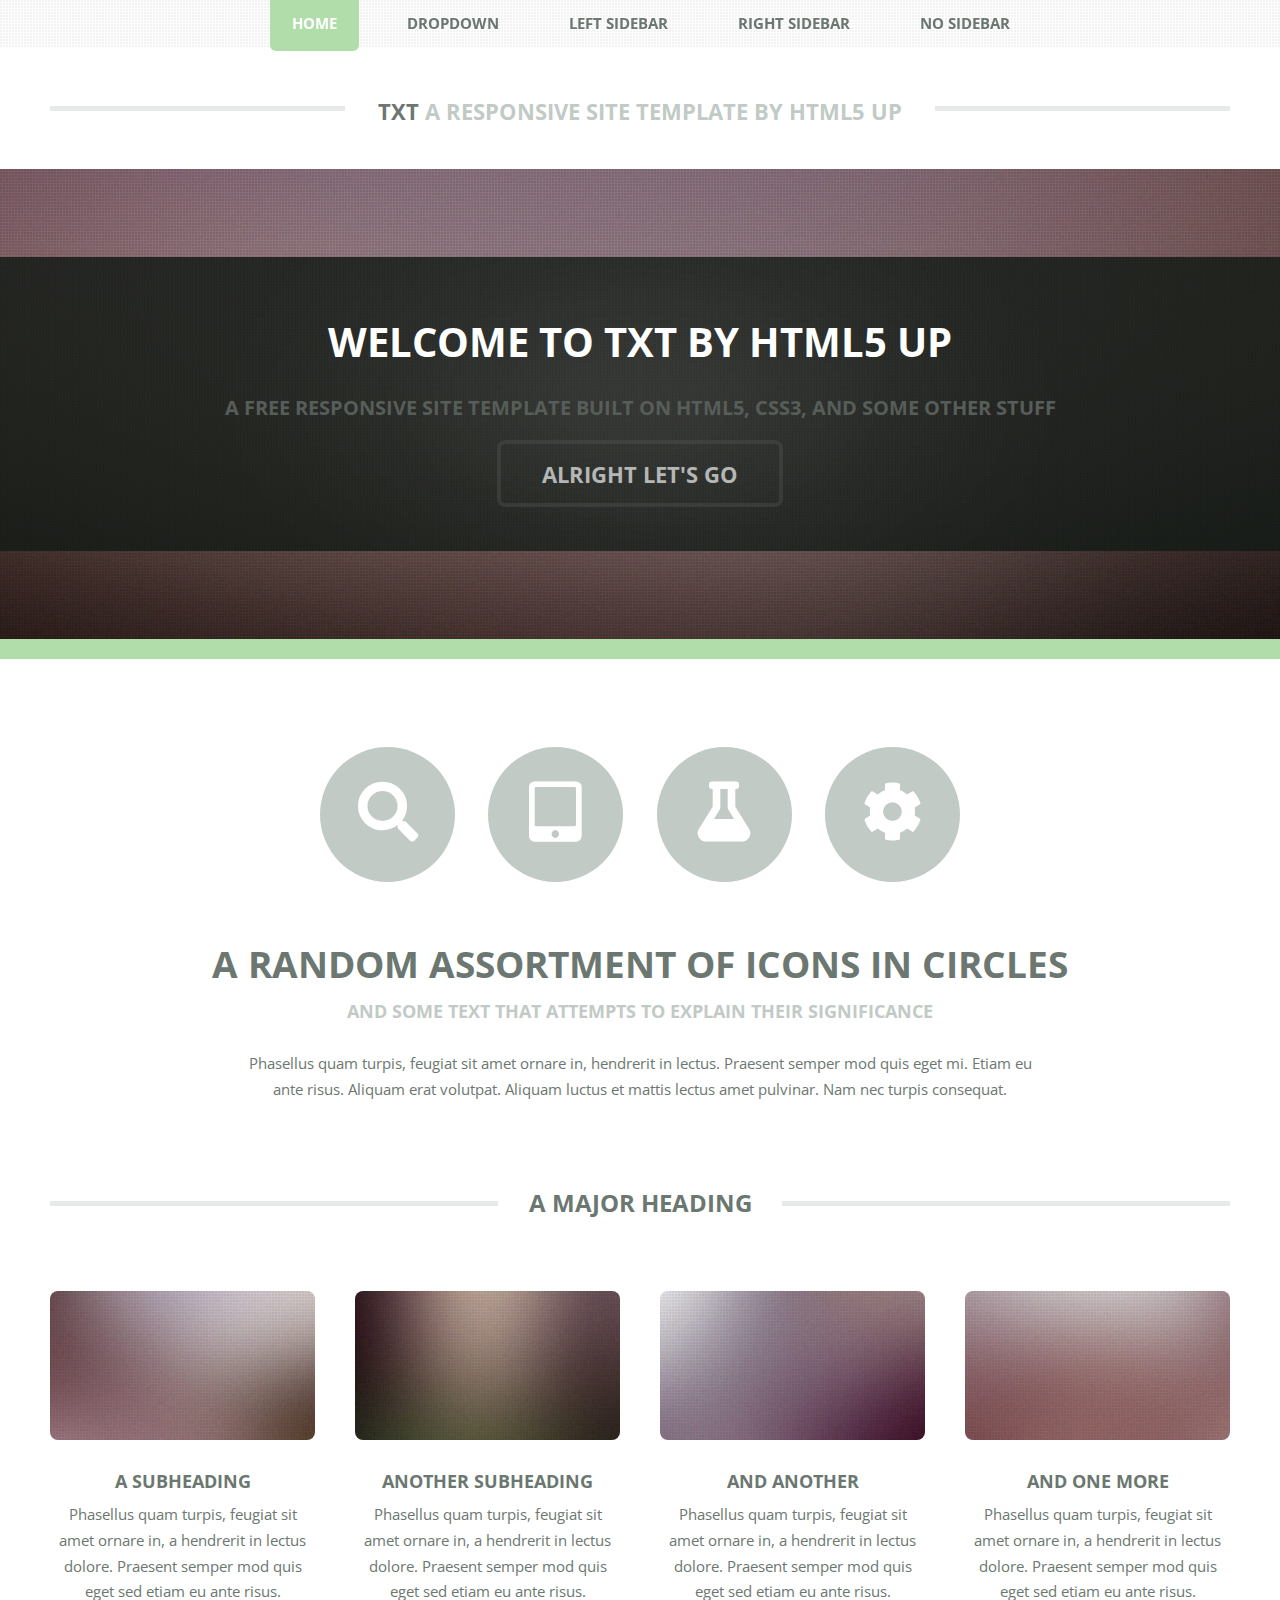
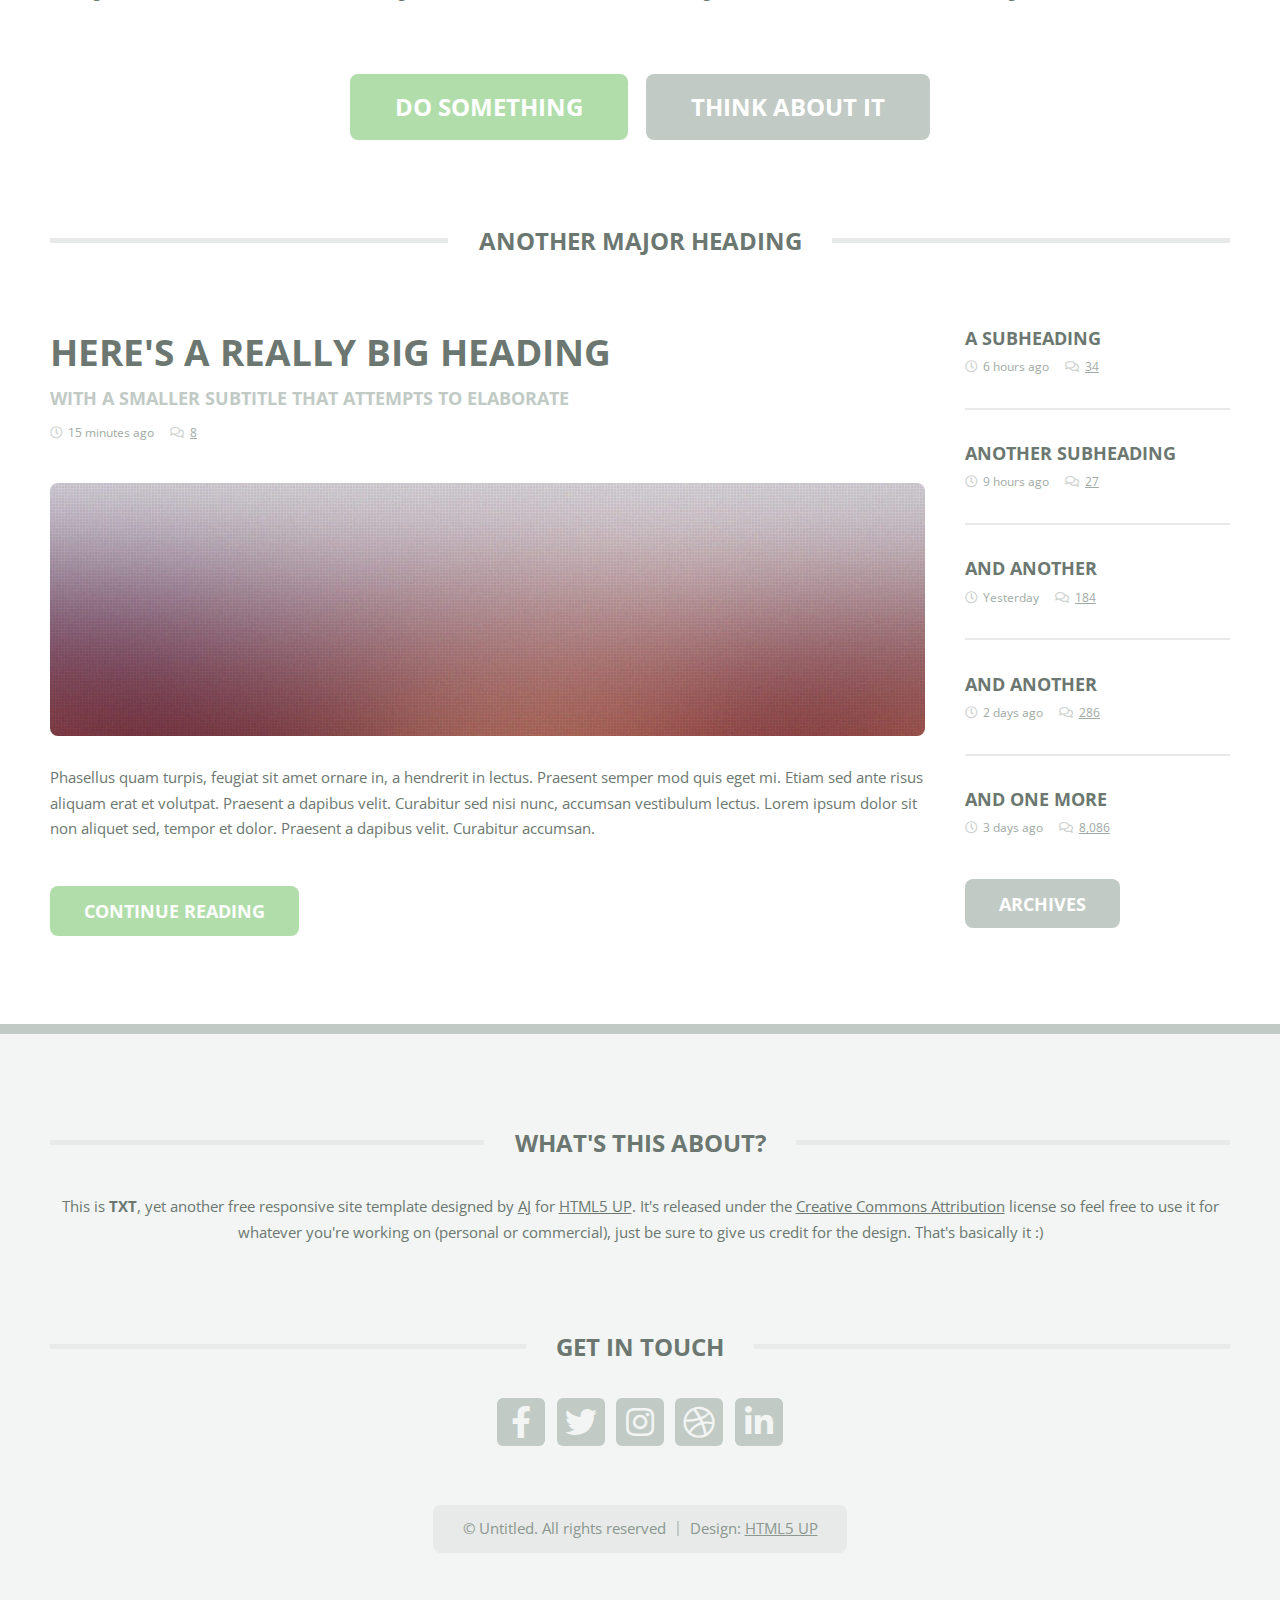
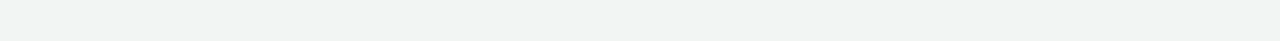
==== index.html @ 79733c45 "init" ====
<!DOCTYPE HTML>
<!--
	TXT by HTML5 UP
	html5up.net | @ajlkn
	Free for personal and commercial use under the CCA 3.0 license (html5up.net/license)
-->
<html>
	<head>
		<title>TXT by HTML5 UP</title>
		<meta charset="utf-8" />
		<meta name="viewport" content="width=device-width, initial-scale=1, user-scalable=no" />
		<link rel="stylesheet" href="assets/css/main.css" />
	</head>
	<body class="homepage is-preload">
		<div id="page-wrapper">

			<!-- Header -->
				<header id="header">
					<div class="logo container">
						<div>
							<h1><a href="index.html" id="logo">TXT</a></h1>
							<p>A responsive site template by HTML5 UP</p>
						</div>
					</div>
				</header>

			<!-- Nav -->
				<nav id="nav">
					<ul>
						<li class="current"><a href="index.html">Home</a></li>
						<li>
							<a href="#">Dropdown</a>
							<ul>
								<li><a href="#">Lorem ipsum dolor</a></li>
								<li><a href="#">Magna phasellus</a></li>
								<li>
									<a href="#">Phasellus consequat</a>
									<ul>
										<li><a href="#">Lorem ipsum dolor</a></li>
										<li><a href="#">Phasellus consequat</a></li>
										<li><a href="#">Magna phasellus</a></li>
										<li><a href="#">Etiam dolore nisl</a></li>
									</ul>
								</li>
								<li><a href="#">Veroeros feugiat</a></li>
							</ul>
						</li>
						<li><a href="left-sidebar.html">Left Sidebar</a></li>
						<li><a href="right-sidebar.html">Right Sidebar</a></li>
						<li><a href="no-sidebar.html">No Sidebar</a></li>
					</ul>
				</nav>

			<!-- Banner -->
				<section id="banner">
					<div class="content">
						<h2>Welcome to TXT by HTML5 UP</h2>
						<p>A free responsive site template built on HTML5, CSS3, and some other stuff</p>
						<a href="#main" class="button scrolly">Alright let's go</a>
					</div>
				</section>

			<!-- Main -->
				<section id="main">
					<div class="container">
						<div class="row gtr-200">
							<div class="col-12">

								<!-- Highlight -->
									<section class="box highlight">
										<ul class="special">
											<li><a href="#" class="icon solid fa-search"><span class="label">Magnifier</span></a></li>
											<li><a href="#" class="icon solid fa-tablet-alt"><span class="label">Tablet</span></a></li>
											<li><a href="#" class="icon solid fa-flask"><span class="label">Flask</span></a></li>
											<li><a href="#" class="icon solid fa-cog"><span class="label">Cog?</span></a></li>
										</ul>
										<header>
											<h2>A random assortment of icons in circles</h2>
											<p>And some text that attempts to explain their significance</p>
										</header>
										<p>
											Phasellus quam turpis, feugiat sit amet ornare in, hendrerit in lectus. Praesent semper mod quis eget mi. Etiam eu<br />
											ante risus. Aliquam erat volutpat. Aliquam luctus et mattis lectus amet pulvinar. Nam nec turpis consequat.
										</p>
									</section>

							</div>
							<div class="col-12">

								<!-- Features -->
									<section class="box features">
										<h2 class="major"><span>A Major Heading</span></h2>
										<div>
											<div class="row">
												<div class="col-3 col-6-medium col-12-small">

													<!-- Feature -->
														<section class="box feature">
															<a href="#" class="image featured"><img src="images/pic01.jpg" alt="" /></a>
															<h3><a href="#">A Subheading</a></h3>
															<p>
																Phasellus quam turpis, feugiat sit amet ornare in, a hendrerit in
																lectus dolore. Praesent semper mod quis eget sed etiam eu ante risus.
															</p>
														</section>

												</div>
												<div class="col-3 col-6-medium col-12-small">

													<!-- Feature -->
														<section class="box feature">
															<a href="#" class="image featured"><img src="images/pic02.jpg" alt="" /></a>
															<h3><a href="#">Another Subheading</a></h3>
															<p>
																Phasellus quam turpis, feugiat sit amet ornare in, a hendrerit in
																lectus dolore. Praesent semper mod quis eget sed etiam eu ante risus.
															</p>
														</section>

												</div>
												<div class="col-3 col-6-medium col-12-small">

													<!-- Feature -->
														<section class="box feature">
															<a href="#" class="image featured"><img src="images/pic03.jpg" alt="" /></a>
															<h3><a href="#">And Another</a></h3>
															<p>
																Phasellus quam turpis, feugiat sit amet ornare in, a hendrerit in
																lectus dolore. Praesent semper mod quis eget sed etiam eu ante risus.
															</p>
														</section>

												</div>
												<div class="col-3 col-6-medium col-12-small">

													<!-- Feature -->
														<section class="box feature">
															<a href="#" class="image featured"><img src="images/pic04.jpg" alt="" /></a>
															<h3><a href="#">And One More</a></h3>
															<p>
																Phasellus quam turpis, feugiat sit amet ornare in, a hendrerit in
																lectus dolore. Praesent semper mod quis eget sed etiam eu ante risus.
															</p>
														</section>

												</div>
												<div class="col-12">
													<ul class="actions">
														<li><a href="#" class="button large">Do Something</a></li>
														<li><a href="#" class="button alt large">Think About It</a></li>
													</ul>
												</div>
											</div>
										</div>
									</section>

							</div>
							<div class="col-12">

								<!-- Blog -->
									<section class="box blog">
										<h2 class="major"><span>Another Major Heading</span></h2>
										<div>
											<div class="row">
												<div class="col-9 col-12-medium">
													<div class="content">

														<!-- Featured Post -->
															<article class="box post">
																<header>
																	<h3><a href="#">Here's a really big heading</a></h3>
																	<p>With a smaller subtitle that attempts to elaborate</p>
																	<ul class="meta">
																		<li class="icon fa-clock">15 minutes ago</li>
																		<li class="icon fa-comments"><a href="#">8</a></li>
																	</ul>
																</header>
																<a href="#" class="image featured"><img src="images/pic05.jpg" alt="" /></a>
																<p>
																	Phasellus quam turpis, feugiat sit amet ornare in, a hendrerit in lectus. Praesent
																	semper mod quis eget mi. Etiam sed ante risus aliquam erat et volutpat. Praesent a
																	dapibus velit. Curabitur sed nisi nunc, accumsan vestibulum lectus. Lorem ipsum
																	dolor sit non aliquet sed, tempor et dolor. Praesent a dapibus velit. Curabitur
																	accumsan.
																</p>
																<a href="#" class="button">Continue Reading</a>
															</article>

													</div>
												</div>
												<div class="col-3 col-12-medium">
													<div class="sidebar">

														<!-- Archives -->
															<ul class="divided">
																<li>
																	<article class="box post-summary">
																		<h3><a href="#">A Subheading</a></h3>
																		<ul class="meta">
																			<li class="icon fa-clock">6 hours ago</li>
																			<li class="icon fa-comments"><a href="#">34</a></li>
																		</ul>
																	</article>
																</li>
																<li>
																	<article class="box post-summary">
																		<h3><a href="#">Another Subheading</a></h3>
																		<ul class="meta">
																			<li class="icon fa-clock">9 hours ago</li>
																			<li class="icon fa-comments"><a href="#">27</a></li>
																		</ul>
																	</article>
																</li>
																<li>
																	<article class="box post-summary">
																		<h3><a href="#">And Another</a></h3>
																		<ul class="meta">
																			<li class="icon fa-clock">Yesterday</li>
																			<li class="icon fa-comments"><a href="#">184</a></li>
																		</ul>
																	</article>
																</li>
																<li>
																	<article class="box post-summary">
																		<h3><a href="#">And Another</a></h3>
																		<ul class="meta">
																			<li class="icon fa-clock">2 days ago</li>
																			<li class="icon fa-comments"><a href="#">286</a></li>
																		</ul>
																	</article>
																</li>
																<li>
																	<article class="box post-summary">
																		<h3><a href="#">And One More</a></h3>
																		<ul class="meta">
																			<li class="icon fa-clock">3 days ago</li>
																			<li class="icon fa-comments"><a href="#">8,086</a></li>
																		</ul>
																	</article>
																</li>
															</ul>
															<a href="#" class="button alt">Archives</a>

													</div>
												</div>
											</div>
										</div>
									</section>

							</div>
						</div>
					</div>
				</section>

			<!-- Footer -->
				<footer id="footer">
					<div class="container">
						<div class="row gtr-200">
							<div class="col-12">

								<!-- About -->
									<section>
										<h2 class="major"><span>What's this about?</span></h2>
										<p>
											This is <strong>TXT</strong>, yet another free responsive site template designed by
											<a href="http://twitter.com/ajlkn">AJ</a> for <a href="http://html5up.net">HTML5 UP</a>. It's released under the
											<a href="http://html5up.net/license/">Creative Commons Attribution</a> license so feel free to use it for
											whatever you're working on (personal or commercial), just be sure to give us credit for the design.
											That's basically it :)
										</p>
									</section>

							</div>
							<div class="col-12">

								<!-- Contact -->
									<section>
										<h2 class="major"><span>Get in touch</span></h2>
										<ul class="contact">
											<li><a class="icon brands fa-facebook-f" href="#"><span class="label">Facebook</span></a></li>
											<li><a class="icon brands fa-twitter" href="#"><span class="label">Twitter</span></a></li>
											<li><a class="icon brands fa-instagram" href="#"><span class="label">Instagram</span></a></li>
											<li><a class="icon brands fa-dribbble" href="#"><span class="label">Dribbble</span></a></li>
											<li><a class="icon brands fa-linkedin-in" href="#"><span class="label">LinkedIn</span></a></li>
										</ul>
									</section>

							</div>
						</div>

						<!-- Copyright -->
							<div id="copyright">
								<ul class="menu">
									<li>&copy; Untitled. All rights reserved</li><li>Design: <a href="http://html5up.net">HTML5 UP</a></li>
								</ul>
							</div>

					</div>
				</footer>

		</div>

		<!-- Scripts -->
			<script src="assets/js/jquery.min.js"></script>
			<script src="assets/js/jquery.dropotron.min.js"></script>
			<script src="assets/js/jquery.scrolly.min.js"></script>
			<script src="assets/js/browser.min.js"></script>
			<script src="assets/js/breakpoints.min.js"></script>
			<script src="assets/js/util.js"></script>
			<script src="assets/js/main.js"></script>

	</body>
</html>
---- assets/css/main.css ----
@import url("fontawesome-all.min.css");
@import url("https://fonts.googleapis.com/css?family=Open+Sans:400,400italic,700,700italic|Open+Sans+Condensed:700");

/*
	TXT by HTML5 UP
	html5up.net | @ajlkn
	Free for personal and commercial use under the CCA 3.0 license (html5up.net/license)
*/

html, body, div, span, applet, object,
iframe, h1, h2, h3, h4, h5, h6, p, blockquote,
pre, a, abbr, acronym, address, big, cite,
code, del, dfn, em, img, ins, kbd, q, s, samp,
small, strike, strong, sub, sup, tt, var, b,
u, i, center, dl, dt, dd, ol, ul, li, fieldset,
form, label, legend, table, caption, tbody,
tfoot, thead, tr, th, td, article, aside,
canvas, details, embed, figure, figcaption,
footer, header, hgroup, menu, nav, output, ruby,
section, summary, time, mark, audio, video {
	margin: 0;
	padding: 0;
	border: 0;
	font-size: 100%;
	font: inherit;
	vertical-align: baseline;}

article, aside, details, figcaption, figure,
footer, header, hgroup, menu, nav, section {
	display: block;}

body {
	line-height: 1;
}

ol, ul {
	list-style: none;
}

blockquote, q {
	quotes: none;
}

	blockquote:before, blockquote:after, q:before, q:after {
		content: '';
		content: none;
	}

table {
	border-collapse: collapse;
	border-spacing: 0;
}

body {
	-webkit-text-size-adjust: none;
}

mark {
	background-color: transparent;
	color: inherit;
}

input::-moz-focus-inner {
	border: 0;
	padding: 0;
}

input, select, textarea {
	-moz-appearance: none;
	-webkit-appearance: none;
	-ms-appearance: none;
	appearance: none;
}

/* Basic */

	html {
		box-sizing: border-box;
	}

	*, *:before, *:after {
		box-sizing: inherit;
	}

	body {
		background: #f2f5f3;
	}

		body.is-preload *, body.is-preload *:before, body.is-preload *:after {
			-moz-animation: none !important;
			-webkit-animation: none !important;
			-ms-animation: none !important;
			animation: none !important;
			-moz-transition: none !important;
			-webkit-transition: none !important;
			-ms-transition: none !important;
			transition: none !important;
		}

	body, input, textarea, select {
		font-family: 'Open Sans', sans-serif;
		font-weight: 400;
		color: #6b7770;
		font-size: 13pt;
		line-height: 2em;
	}

	h1, h2, h3, h4, h5, h6 {
		font-family: 'Open Sans Condensed', sans-serif;
		font-weight: 700;
		text-transform: uppercase;
		color: #6b7770;
		margin: 0 0 0.5em 0;
		line-height: 1.3;
	}

	h1 a, h2 a, h3 a, h4 a, h5 a, h6 a {
		text-decoration: none;
		color: inherit;
	}

	h2 {
		font-size: 1.65em;
	}

		h2.major {
			position: relative;
			border-top: solid 5px #e7eae8;
			font-size: 1.65em;
			text-align: center;
			margin: 0 0 3em 0;
			top: 0.775em;
		}

			h2.major span {
				background: #fff;
				position: relative;
				display: inline-block;
				top: -0.775em;
				padding: 0 1.25em 0 1.25em;
			}

	h3, h4 {
		font-size: 1.25em;
	}

	a {
		color: #006376;
		text-decoration: underline;
	}

		a:hover {
			text-decoration: none;
		}

	b, strong {
		font-weight: 700;
		color: #6b7770;
	}

	i, em {
		font-style: italic;
	}

	br.clear {
		clear: both;
	}

	sub {
		position: relative;
		top: 0.5em;
		font-size: 0.8em;
	}

	sup {
		position: relative;
		top: -0.5em;
		font-size: 0.8em;
	}

	hr {
		border: 0;
		border-top: solid 2px #E7EAE8;
		margin: 0 0 3em 0;
	}

	blockquote {
		border-left: solid 5px #E7EAE8;
		padding: 1em 0 1em 1.5em;
		font-style: italic;
	}

	p, ul, ol, dl, table {
		margin-bottom: 3em;
	}

/* Section/Article */

	section, article {
		margin-bottom: 6em;
	}

		section > :last-child, section:last-child, article > :last-child, article:last-child {
			margin-bottom: 0;
		}

	header > p {
		display: block;
		font-family: 'Open Sans Condensed', sans-serif;
		font-weight: 700;
		text-transform: uppercase;
		color: #c1cac5;
	}

/* Container */

	.container {
		margin: 0 auto;
		max-width: 100%;
		width: 64em;
	}

		@media screen and (max-width: 1680px) {

			.container {
				width: 75em;
			}

		}

		@media screen and (max-width: 1280px) {

			.container {
				width: calc(100% - 100px);
			}

		}

		@media screen and (max-width: 980px) {

			.container {
				width: calc(100% - 100px);
			}

		}

		@media screen and (max-width: 736px) {

			.container {
				width: calc(100% - 40px);
			}

		}

		@media screen and (max-width: 360px) {

			.container {
				width: calc(100% - 30px);
			}

		}

/* Row */

	.row {
		display: flex;
		flex-wrap: wrap;
		box-sizing: border-box;
		align-items: stretch;
	}

		.row > * {
			box-sizing: border-box;
		}

		.row.gtr-uniform > * > :last-child {
			margin-bottom: 0;
		}

		.row.aln-left {
			justify-content: flex-start;
		}

		.row.aln-center {
			justify-content: center;
		}

		.row.aln-right {
			justify-content: flex-end;
		}

		.row.aln-top {
			align-items: flex-start;
		}

		.row.aln-middle {
			align-items: center;
		}

		.row.aln-bottom {
			align-items: flex-end;
		}

		.row > .imp {
			order: -1;
		}

		.row > .col-1 {
			width: 8.33333%;
		}

		.row > .off-1 {
			margin-left: 8.33333%;
		}

		.row > .col-2 {
			width: 16.66667%;
		}

		.row > .off-2 {
			margin-left: 16.66667%;
		}

		.row > .col-3 {
			width: 25%;
		}

		.row > .off-3 {
			margin-left: 25%;
		}

		.row > .col-4 {
			width: 33.33333%;
		}

		.row > .off-4 {
			margin-left: 33.33333%;
		}

		.row > .col-5 {
			width: 41.66667%;
		}

		.row > .off-5 {
			margin-left: 41.66667%;
		}

		.row > .col-6 {
			width: 50%;
		}

		.row > .off-6 {
			margin-left: 50%;
		}

		.row > .col-7 {
			width: 58.33333%;
		}

		.row > .off-7 {
			margin-left: 58.33333%;
		}

		.row > .col-8 {
			width: 66.66667%;
		}

		.row > .off-8 {
			margin-left: 66.66667%;
		}

		.row > .col-9 {
			width: 75%;
		}

		.row > .off-9 {
			margin-left: 75%;
		}

		.row > .col-10 {
			width: 83.33333%;
		}

		.row > .off-10 {
			margin-left: 83.33333%;
		}

		.row > .col-11 {
			width: 91.66667%;
		}

		.row > .off-11 {
			margin-left: 91.66667%;
		}

		.row > .col-12 {
			width: 100%;
		}

		.row > .off-12 {
			margin-left: 100%;
		}

		.row.gtr-0 {
			margin-top: 0px;
			margin-left: 0px;
		}

			.row.gtr-0 > * {
				padding: 0px 0 0 0px;
			}

			.row.gtr-0.gtr-uniform {
				margin-top: 0px;
			}

				.row.gtr-0.gtr-uniform > * {
					padding-top: 0px;
				}

		.row.gtr-25 {
			margin-top: -12.5px;
			margin-left: -12.5px;
		}

			.row.gtr-25 > * {
				padding: 12.5px 0 0 12.5px;
			}

			.row.gtr-25.gtr-uniform {
				margin-top: -12.5px;
			}

				.row.gtr-25.gtr-uniform > * {
					padding-top: 12.5px;
				}

		.row.gtr-50 {
			margin-top: -25px;
			margin-left: -25px;
		}

			.row.gtr-50 > * {
				padding: 25px 0 0 25px;
			}

			.row.gtr-50.gtr-uniform {
				margin-top: -25px;
			}

				.row.gtr-50.gtr-uniform > * {
					padding-top: 25px;
				}

		.row {
			margin-top: -50px;
			margin-left: -50px;
		}

			.row > * {
				padding: 50px 0 0 50px;
			}

			.row.gtr-uniform {
				margin-top: -50px;
			}

				.row.gtr-uniform > * {
					padding-top: 50px;
				}

		.row.gtr-150 {
			margin-top: -75px;
			margin-left: -75px;
		}

			.row.gtr-150 > * {
				padding: 75px 0 0 75px;
			}

			.row.gtr-150.gtr-uniform {
				margin-top: -75px;
			}

				.row.gtr-150.gtr-uniform > * {
					padding-top: 75px;
				}

		.row.gtr-200 {
			margin-top: -100px;
			margin-left: -100px;
		}

			.row.gtr-200 > * {
				padding: 100px 0 0 100px;
			}

			.row.gtr-200.gtr-uniform {
				margin-top: -100px;
			}

				.row.gtr-200.gtr-uniform > * {
					padding-top: 100px;
				}

		@media screen and (max-width: 1680px) {

			.row {
				display: flex;
				flex-wrap: wrap;
				box-sizing: border-box;
				align-items: stretch;
			}

				.row > * {
					box-sizing: border-box;
				}

				.row.gtr-uniform > * > :last-child {
					margin-bottom: 0;
				}

				.row.aln-left {
					justify-content: flex-start;
				}

				.row.aln-center {
					justify-content: center;
				}

				.row.aln-right {
					justify-content: flex-end;
				}

				.row.aln-top {
					align-items: flex-start;
				}

				.row.aln-middle {
					align-items: center;
				}

				.row.aln-bottom {
					align-items: flex-end;
				}

				.row > .imp-xlarge {
					order: -1;
				}

				.row > .col-1-xlarge {
					width: 8.33333%;
				}

				.row > .off-1-xlarge {
					margin-left: 8.33333%;
				}

				.row > .col-2-xlarge {
					width: 16.66667%;
				}

				.row > .off-2-xlarge {
					margin-left: 16.66667%;
				}

				.row > .col-3-xlarge {
					width: 25%;
				}

				.row > .off-3-xlarge {
					margin-left: 25%;
				}

				.row > .col-4-xlarge {
					width: 33.33333%;
				}

				.row > .off-4-xlarge {
					margin-left: 33.33333%;
				}

				.row > .col-5-xlarge {
					width: 41.66667%;
				}

				.row > .off-5-xlarge {
					margin-left: 41.66667%;
				}

				.row > .col-6-xlarge {
					width: 50%;
				}

				.row > .off-6-xlarge {
					margin-left: 50%;
				}

				.row > .col-7-xlarge {
					width: 58.33333%;
				}

				.row > .off-7-xlarge {
					margin-left: 58.33333%;
				}

				.row > .col-8-xlarge {
					width: 66.66667%;
				}

				.row > .off-8-xlarge {
					margin-left: 66.66667%;
				}

				.row > .col-9-xlarge {
					width: 75%;
				}

				.row > .off-9-xlarge {
					margin-left: 75%;
				}

				.row > .col-10-xlarge {
					width: 83.33333%;
				}

				.row > .off-10-xlarge {
					margin-left: 83.33333%;
				}

				.row > .col-11-xlarge {
					width: 91.66667%;
				}

				.row > .off-11-xlarge {
					margin-left: 91.66667%;
				}

				.row > .col-12-xlarge {
					width: 100%;
				}

				.row > .off-12-xlarge {
					margin-left: 100%;
				}

				.row.gtr-0 {
					margin-top: 0px;
					margin-left: 0px;
				}

					.row.gtr-0 > * {
						padding: 0px 0 0 0px;
					}

					.row.gtr-0.gtr-uniform {
						margin-top: 0px;
					}

						.row.gtr-0.gtr-uniform > * {
							padding-top: 0px;
						}

				.row.gtr-25 {
					margin-top: -12.5px;
					margin-left: -12.5px;
				}

					.row.gtr-25 > * {
						padding: 12.5px 0 0 12.5px;
					}

					.row.gtr-25.gtr-uniform {
						margin-top: -12.5px;
					}

						.row.gtr-25.gtr-uniform > * {
							padding-top: 12.5px;
						}

				.row.gtr-50 {
					margin-top: -25px;
					margin-left: -25px;
				}

					.row.gtr-50 > * {
						padding: 25px 0 0 25px;
					}

					.row.gtr-50.gtr-uniform {
						margin-top: -25px;
					}

						.row.gtr-50.gtr-uniform > * {
							padding-top: 25px;
						}

				.row {
					margin-top: -50px;
					margin-left: -50px;
				}

					.row > * {
						padding: 50px 0 0 50px;
					}

					.row.gtr-uniform {
						margin-top: -50px;
					}

						.row.gtr-uniform > * {
							padding-top: 50px;
						}

				.row.gtr-150 {
					margin-top: -75px;
					margin-left: -75px;
				}

					.row.gtr-150 > * {
						padding: 75px 0 0 75px;
					}

					.row.gtr-150.gtr-uniform {
						margin-top: -75px;
					}

						.row.gtr-150.gtr-uniform > * {
							padding-top: 75px;
						}

				.row.gtr-200 {
					margin-top: -100px;
					margin-left: -100px;
				}

					.row.gtr-200 > * {
						padding: 100px 0 0 100px;
					}

					.row.gtr-200.gtr-uniform {
						margin-top: -100px;
					}

						.row.gtr-200.gtr-uniform > * {
							padding-top: 100px;
						}

		}

		@media screen and (max-width: 1280px) {

			.row {
				display: flex;
				flex-wrap: wrap;
				box-sizing: border-box;
				align-items: stretch;
			}

				.row > * {
					box-sizing: border-box;
				}

				.row.gtr-uniform > * > :last-child {
					margin-bottom: 0;
				}

				.row.aln-left {
					justify-content: flex-start;
				}

				.row.aln-center {
					justify-content: center;
				}

				.row.aln-right {
					justify-content: flex-end;
				}

				.row.aln-top {
					align-items: flex-start;
				}

				.row.aln-middle {
					align-items: center;
				}

				.row.aln-bottom {
					align-items: flex-end;
				}

				.row > .imp-large {
					order: -1;
				}

				.row > .col-1-large {
					width: 8.33333%;
				}

				.row > .off-1-large {
					margin-left: 8.33333%;
				}

				.row > .col-2-large {
					width: 16.66667%;
				}

				.row > .off-2-large {
					margin-left: 16.66667%;
				}

				.row > .col-3-large {
					width: 25%;
				}

				.row > .off-3-large {
					margin-left: 25%;
				}

				.row > .col-4-large {
					width: 33.33333%;
				}

				.row > .off-4-large {
					margin-left: 33.33333%;
				}

				.row > .col-5-large {
					width: 41.66667%;
				}

				.row > .off-5-large {
					margin-left: 41.66667%;
				}

				.row > .col-6-large {
					width: 50%;
				}

				.row > .off-6-large {
					margin-left: 50%;
				}

				.row > .col-7-large {
					width: 58.33333%;
				}

				.row > .off-7-large {
					margin-left: 58.33333%;
				}

				.row > .col-8-large {
					width: 66.66667%;
				}

				.row > .off-8-large {
					margin-left: 66.66667%;
				}

				.row > .col-9-large {
					width: 75%;
				}

				.row > .off-9-large {
					margin-left: 75%;
				}

				.row > .col-10-large {
					width: 83.33333%;
				}

				.row > .off-10-large {
					margin-left: 83.33333%;
				}

				.row > .col-11-large {
					width: 91.66667%;
				}

				.row > .off-11-large {
					margin-left: 91.66667%;
				}

				.row > .col-12-large {
					width: 100%;
				}

				.row > .off-12-large {
					margin-left: 100%;
				}

				.row.gtr-0 {
					margin-top: 0px;
					margin-left: 0px;
				}

					.row.gtr-0 > * {
						padding: 0px 0 0 0px;
					}

					.row.gtr-0.gtr-uniform {
						margin-top: 0px;
					}

						.row.gtr-0.gtr-uniform > * {
							padding-top: 0px;
						}

				.row.gtr-25 {
					margin-top: -10px;
					margin-left: -10px;
				}

					.row.gtr-25 > * {
						padding: 10px 0 0 10px;
					}

					.row.gtr-25.gtr-uniform {
						margin-top: -10px;
					}

						.row.gtr-25.gtr-uniform > * {
							padding-top: 10px;
						}

				.row.gtr-50 {
					margin-top: -20px;
					margin-left: -20px;
				}

					.row.gtr-50 > * {
						padding: 20px 0 0 20px;
					}

					.row.gtr-50.gtr-uniform {
						margin-top: -20px;
					}

						.row.gtr-50.gtr-uniform > * {
							padding-top: 20px;
						}

				.row {
					margin-top: -40px;
					margin-left: -40px;
				}

					.row > * {
						padding: 40px 0 0 40px;
					}

					.row.gtr-uniform {
						margin-top: -40px;
					}

						.row.gtr-uniform > * {
							padding-top: 40px;
						}

				.row.gtr-150 {
					margin-top: -60px;
					margin-left: -60px;
				}

					.row.gtr-150 > * {
						padding: 60px 0 0 60px;
					}

					.row.gtr-150.gtr-uniform {
						margin-top: -60px;
					}

						.row.gtr-150.gtr-uniform > * {
							padding-top: 60px;
						}

				.row.gtr-200 {
					margin-top: -80px;
					margin-left: -80px;
				}

					.row.gtr-200 > * {
						padding: 80px 0 0 80px;
					}

					.row.gtr-200.gtr-uniform {
						margin-top: -80px;
					}

						.row.gtr-200.gtr-uniform > * {
							padding-top: 80px;
						}

		}

		@media screen and (max-width: 980px) {

			.row {
				display: flex;
				flex-wrap: wrap;
				box-sizing: border-box;
				align-items: stretch;
			}

				.row > * {
					box-sizing: border-box;
				}

				.row.gtr-uniform > * > :last-child {
					margin-bottom: 0;
				}

				.row.aln-left {
					justify-content: flex-start;
				}

				.row.aln-center {
					justify-content: center;
				}

				.row.aln-right {
					justify-content: flex-end;
				}

				.row.aln-top {
					align-items: flex-start;
				}

				.row.aln-middle {
					align-items: center;
				}

				.row.aln-bottom {
					align-items: flex-end;
				}

				.row > .imp-medium {
					order: -1;
				}

				.row > .col-1-medium {
					width: 8.33333%;
				}

				.row > .off-1-medium {
					margin-left: 8.33333%;
				}

				.row > .col-2-medium {
					width: 16.66667%;
				}

				.row > .off-2-medium {
					margin-left: 16.66667%;
				}

				.row > .col-3-medium {
					width: 25%;
				}

				.row > .off-3-medium {
					margin-left: 25%;
				}

				.row > .col-4-medium {
					width: 33.33333%;
				}

				.row > .off-4-medium {
					margin-left: 33.33333%;
				}

				.row > .col-5-medium {
					width: 41.66667%;
				}

				.row > .off-5-medium {
					margin-left: 41.66667%;
				}

				.row > .col-6-medium {
					width: 50%;
				}

				.row > .off-6-medium {
					margin-left: 50%;
				}

				.row > .col-7-medium {
					width: 58.33333%;
				}

				.row > .off-7-medium {
					margin-left: 58.33333%;
				}

				.row > .col-8-medium {
					width: 66.66667%;
				}

				.row > .off-8-medium {
					margin-left: 66.66667%;
				}

				.row > .col-9-medium {
					width: 75%;
				}

				.row > .off-9-medium {
					margin-left: 75%;
				}

				.row > .col-10-medium {
					width: 83.33333%;
				}

				.row > .off-10-medium {
					margin-left: 83.33333%;
				}

				.row > .col-11-medium {
					width: 91.66667%;
				}

				.row > .off-11-medium {
					margin-left: 91.66667%;
				}

				.row > .col-12-medium {
					width: 100%;
				}

				.row > .off-12-medium {
					margin-left: 100%;
				}

				.row.gtr-0 {
					margin-top: 0px;
					margin-left: 0px;
				}

					.row.gtr-0 > * {
						padding: 0px 0 0 0px;
					}

					.row.gtr-0.gtr-uniform {
						margin-top: 0px;
					}

						.row.gtr-0.gtr-uniform > * {
							padding-top: 0px;
						}

				.row.gtr-25 {
					margin-top: -12.5px;
					margin-left: -12.5px;
				}

					.row.gtr-25 > * {
						padding: 12.5px 0 0 12.5px;
					}

					.row.gtr-25.gtr-uniform {
						margin-top: -12.5px;
					}

						.row.gtr-25.gtr-uniform > * {
							padding-top: 12.5px;
						}

				.row.gtr-50 {
					margin-top: -25px;
					margin-left: -25px;
				}

					.row.gtr-50 > * {
						padding: 25px 0 0 25px;
					}

					.row.gtr-50.gtr-uniform {
						margin-top: -25px;
					}

						.row.gtr-50.gtr-uniform > * {
							padding-top: 25px;
						}

				.row {
					margin-top: -50px;
					margin-left: -50px;
				}

					.row > * {
						padding: 50px 0 0 50px;
					}

					.row.gtr-uniform {
						margin-top: -50px;
					}

						.row.gtr-uniform > * {
							padding-top: 50px;
						}

				.row.gtr-150 {
					margin-top: -75px;
					margin-left: -75px;
				}

					.row.gtr-150 > * {
						padding: 75px 0 0 75px;
					}

					.row.gtr-150.gtr-uniform {
						margin-top: -75px;
					}

						.row.gtr-150.gtr-uniform > * {
							padding-top: 75px;
						}

				.row.gtr-200 {
					margin-top: -100px;
					margin-left: -100px;
				}

					.row.gtr-200 > * {
						padding: 100px 0 0 100px;
					}

					.row.gtr-200.gtr-uniform {
						margin-top: -100px;
					}

						.row.gtr-200.gtr-uniform > * {
							padding-top: 100px;
						}

		}

		@media screen and (max-width: 736px) {

			.row {
				display: flex;
				flex-wrap: wrap;
				box-sizing: border-box;
				align-items: stretch;
			}

				.row > * {
					box-sizing: border-box;
				}

				.row.gtr-uniform > * > :last-child {
					margin-bottom: 0;
				}

				.row.aln-left {
					justify-content: flex-start;
				}

				.row.aln-center {
					justify-content: center;
				}

				.row.aln-right {
					justify-content: flex-end;
				}

				.row.aln-top {
					align-items: flex-start;
				}

				.row.aln-middle {
					align-items: center;
				}

				.row.aln-bottom {
					align-items: flex-end;
				}

				.row > .imp-small {
					order: -1;
				}

				.row > .col-1-small {
					width: 8.33333%;
				}

				.row > .off-1-small {
					margin-left: 8.33333%;
				}

				.row > .col-2-small {
					width: 16.66667%;
				}

				.row > .off-2-small {
					margin-left: 16.66667%;
				}

				.row > .col-3-small {
					width: 25%;
				}

				.row > .off-3-small {
					margin-left: 25%;
				}

				.row > .col-4-small {
					width: 33.33333%;
				}

				.row > .off-4-small {
					margin-left: 33.33333%;
				}

				.row > .col-5-small {
					width: 41.66667%;
				}

				.row > .off-5-small {
					margin-left: 41.66667%;
				}

				.row > .col-6-small {
					width: 50%;
				}

				.row > .off-6-small {
					margin-left: 50%;
				}

				.row > .col-7-small {
					width: 58.33333%;
				}

				.row > .off-7-small {
					margin-left: 58.33333%;
				}

				.row > .col-8-small {
					width: 66.66667%;
				}

				.row > .off-8-small {
					margin-left: 66.66667%;
				}

				.row > .col-9-small {
					width: 75%;
				}

				.row > .off-9-small {
					margin-left: 75%;
				}

				.row > .col-10-small {
					width: 83.33333%;
				}

				.row > .off-10-small {
					margin-left: 83.33333%;
				}

				.row > .col-11-small {
					width: 91.66667%;
				}

				.row > .off-11-small {
					margin-left: 91.66667%;
				}

				.row > .col-12-small {
					width: 100%;
				}

				.row > .off-12-small {
					margin-left: 100%;
				}

				.row.gtr-0 {
					margin-top: 0px;
					margin-left: 0px;
				}

					.row.gtr-0 > * {
						padding: 0px 0 0 0px;
					}

					.row.gtr-0.gtr-uniform {
						margin-top: 0px;
					}

						.row.gtr-0.gtr-uniform > * {
							padding-top: 0px;
						}

				.row.gtr-25 {
					margin-top: -5px;
					margin-left: -5px;
				}

					.row.gtr-25 > * {
						padding: 5px 0 0 5px;
					}

					.row.gtr-25.gtr-uniform {
						margin-top: -5px;
					}

						.row.gtr-25.gtr-uniform > * {
							padding-top: 5px;
						}

				.row.gtr-50 {
					margin-top: -10px;
					margin-left: -10px;
				}

					.row.gtr-50 > * {
						padding: 10px 0 0 10px;
					}

					.row.gtr-50.gtr-uniform {
						margin-top: -10px;
					}

						.row.gtr-50.gtr-uniform > * {
							padding-top: 10px;
						}

				.row {
					margin-top: -20px;
					margin-left: -20px;
				}

					.row > * {
						padding: 20px 0 0 20px;
					}

					.row.gtr-uniform {
						margin-top: -20px;
					}

						.row.gtr-uniform > * {
							padding-top: 20px;
						}

				.row.gtr-150 {
					margin-top: -30px;
					margin-left: -30px;
				}

					.row.gtr-150 > * {
						padding: 30px 0 0 30px;
					}

					.row.gtr-150.gtr-uniform {
						margin-top: -30px;
					}

						.row.gtr-150.gtr-uniform > * {
							padding-top: 30px;
						}

				.row.gtr-200 {
					margin-top: -40px;
					margin-left: -40px;
				}

					.row.gtr-200 > * {
						padding: 40px 0 0 40px;
					}

					.row.gtr-200.gtr-uniform {
						margin-top: -40px;
					}

						.row.gtr-200.gtr-uniform > * {
							padding-top: 40px;
						}

		}

		@media screen and (max-width: 360px) {

			.row {
				display: flex;
				flex-wrap: wrap;
				box-sizing: border-box;
				align-items: stretch;
			}

				.row > * {
					box-sizing: border-box;
				}

				.row.gtr-uniform > * > :last-child {
					margin-bottom: 0;
				}

				.row.aln-left {
					justify-content: flex-start;
				}

				.row.aln-center {
					justify-content: center;
				}

				.row.aln-right {
					justify-content: flex-end;
				}

				.row.aln-top {
					align-items: flex-start;
				}

				.row.aln-middle {
					align-items: center;
				}

				.row.aln-bottom {
					align-items: flex-end;
				}

				.row > .imp-xsmall {
					order: -1;
				}

				.row > .col-1-xsmall {
					width: 8.33333%;
				}

				.row > .off-1-xsmall {
					margin-left: 8.33333%;
				}

				.row > .col-2-xsmall {
					width: 16.66667%;
				}

				.row > .off-2-xsmall {
					margin-left: 16.66667%;
				}

				.row > .col-3-xsmall {
					width: 25%;
				}

				.row > .off-3-xsmall {
					margin-left: 25%;
				}

				.row > .col-4-xsmall {
					width: 33.33333%;
				}

				.row > .off-4-xsmall {
					margin-left: 33.33333%;
				}

				.row > .col-5-xsmall {
					width: 41.66667%;
				}

				.row > .off-5-xsmall {
					margin-left: 41.66667%;
				}

				.row > .col-6-xsmall {
					width: 50%;
				}

				.row > .off-6-xsmall {
					margin-left: 50%;
				}

				.row > .col-7-xsmall {
					width: 58.33333%;
				}

				.row > .off-7-xsmall {
					margin-left: 58.33333%;
				}

				.row > .col-8-xsmall {
					width: 66.66667%;
				}

				.row > .off-8-xsmall {
					margin-left: 66.66667%;
				}

				.row > .col-9-xsmall {
					width: 75%;
				}

				.row > .off-9-xsmall {
					margin-left: 75%;
				}

				.row > .col-10-xsmall {
					width: 83.33333%;
				}

				.row > .off-10-xsmall {
					margin-left: 83.33333%;
				}

				.row > .col-11-xsmall {
					width: 91.66667%;
				}

				.row > .off-11-xsmall {
					margin-left: 91.66667%;
				}

				.row > .col-12-xsmall {
					width: 100%;
				}

				.row > .off-12-xsmall {
					margin-left: 100%;
				}

				.row.gtr-0 {
					margin-top: 0px;
					margin-left: 0px;
				}

					.row.gtr-0 > * {
						padding: 0px 0 0 0px;
					}

					.row.gtr-0.gtr-uniform {
						margin-top: 0px;
					}

						.row.gtr-0.gtr-uniform > * {
							padding-top: 0px;
						}

				.row.gtr-25 {
					margin-top: -3.75px;
					margin-left: -3.75px;
				}

					.row.gtr-25 > * {
						padding: 3.75px 0 0 3.75px;
					}

					.row.gtr-25.gtr-uniform {
						margin-top: -3.75px;
					}

						.row.gtr-25.gtr-uniform > * {
							padding-top: 3.75px;
						}

				.row.gtr-50 {
					margin-top: -7.5px;
					margin-left: -7.5px;
				}

					.row.gtr-50 > * {
						padding: 7.5px 0 0 7.5px;
					}

					.row.gtr-50.gtr-uniform {
						margin-top: -7.5px;
					}

						.row.gtr-50.gtr-uniform > * {
							padding-top: 7.5px;
						}

				.row {
					margin-top: -15px;
					margin-left: -15px;
				}

					.row > * {
						padding: 15px 0 0 15px;
					}

					.row.gtr-uniform {
						margin-top: -15px;
					}

						.row.gtr-uniform > * {
							padding-top: 15px;
						}

				.row.gtr-150 {
					margin-top: -22.5px;
					margin-left: -22.5px;
				}

					.row.gtr-150 > * {
						padding: 22.5px 0 0 22.5px;
					}

					.row.gtr-150.gtr-uniform {
						margin-top: -22.5px;
					}

						.row.gtr-150.gtr-uniform > * {
							padding-top: 22.5px;
						}

				.row.gtr-200 {
					margin-top: -30px;
					margin-left: -30px;
				}

					.row.gtr-200 > * {
						padding: 30px 0 0 30px;
					}

					.row.gtr-200.gtr-uniform {
						margin-top: -30px;
					}

						.row.gtr-200.gtr-uniform > * {
							padding-top: 30px;
						}

		}

/* Image */

	.image {
		position: relative;
		display: inline-block;
		border-radius: 8px;
	}

		.image img {
			display: block;
			width: 100%;
			border-radius: 8px;
		}

		.image:before {
			content: '';
			position: absolute;
			left: 0;
			top: 0;
			width: 100%;
			height: 100%;
			background: url("images/overlay.png");
			border-radius: 8px;
		}

		.image.fit {
			display: block;
			width: 100%;
		}

		.image.featured {
			display: block;
			width: 100%;
			margin: 0 0 2em 0;
		}

		.image.left {
			float: left;
			margin: 0 2em 2em 0;
		}

		.image.centered {
			display: block;
			margin: 0 0 2em 0;
		}

			.image.centered img {
				margin: 0 auto;
				width: auto;
			}

/* Button */

	input[type="button"],
	input[type="submit"],
	input[type="reset"],
	button,
	.button {
		-webkit-appearance: none;
		display: inline-block;
		font-family: 'Open Sans Condensed', sans-serif;
		font-weight: 700;
		text-transform: uppercase;
		text-decoration: none;
		background: #b1ddab;
		color: #fff;
		border: 0;
		line-height: 1em;
		border-radius: 8px;
		outline: 0;
		cursor: pointer;
		-moz-transition: background-color .2s ease-in-out;
		-webkit-transition: background-color .2s ease-in-out;
		-o-transition: background-color .2s ease-in-out;
		-ms-transition: background-color .2s ease-in-out;
		transition: background-color .2s ease-in-out;
		font-size: 1.25em;
		padding: 0.85em 1.85em;
		text-align: center;
	}

		input[type="button"]:hover,
		input[type="submit"]:hover,
		input[type="reset"]:hover,
		button:hover,
		.button:hover {
			background: #c1edbb;
		}

		input[type="button"]:active,
		input[type="submit"]:active,
		input[type="reset"]:active,
		button:active,
		.button:active {
			background: #a1cd9b;
		}

		input[type="button"].alt,
		input[type="submit"].alt,
		input[type="reset"].alt,
		button.alt,
		.button.alt {
			background: #c1cac5;
		}

			input[type="button"].alt:hover,
			input[type="submit"].alt:hover,
			input[type="reset"].alt:hover,
			button.alt:hover,
			.button.alt:hover {
				background: #ccd5d0;
			}

			input[type="button"].alt:active,
			input[type="submit"].alt:active,
			input[type="reset"].alt:active,
			button.alt:active,
			.button.alt:active {
				background: #b1bab5;
			}

		input[type="button"].large,
		input[type="submit"].large,
		input[type="reset"].large,
		button.large,
		.button.large {
			font-size: 1.65em;
		}

/* List */

	ul {
		list-style: disc;
		padding-left: 1em;
	}

		ul li {
			padding-left: 0.5em;
		}

	ol {
		list-style: decimal;
		padding-left: 1.25em;
	}

		ol li {
			padding-left: 0.25em;
		}

/* Divided */

	ul.divided {
		list-style: none;
		padding-left: 0;
	}

		ul.divided > li {
			border-top: solid 2px #e7eae8;
			padding-top: 2.35em;
			margin-top: 2.35em;
			padding-left: 0;
		}

			ul.divided > li:first-child {
				border-top: 0;
				padding-top: 0;
				margin-top: 0;
			}

/* Actions */

	ul.actions {
		list-style: none;
		padding-left: 0;
		text-align: center;
		margin: 2em 0 0 0;
	}

		ul.actions li {
			display: inline-block;
			margin: 0 0 0 1em;
			padding-left: 0;
		}

			ul.actions li:first-child {
				margin-left: 0;
			}

/* Contact */

	ul.contact {
		list-style: none;
		padding-left: 0;
		cursor: default;
	}

		ul.contact li {
			-moz-transition: top .15s ease-in-out;
			-webkit-transition: top .15s ease-in-out;
			-ms-transition: top .15s ease-in-out;
			transition: top .15s ease-in-out;
			position: relative;
			display: inline-block;
			margin: 0 0.25em 0 0.25em;
			top: 0;
			padding-left: 0;
		}

			ul.contact li a {
				-moz-transition: background-color .2s ease-in-out;
				-webkit-transition: background-color .2s ease-in-out;
				-ms-transition: background-color .2s ease-in-out;
				transition: background-color .2s ease-in-out;
				display: block;
				position: relative;
				width: 48px;
				height: 48px;
				border-radius: 6px;
				outline: 0;
				background: #c1cac5;
				text-align: center;
			}

				ul.contact li a:before {
					color: #f2f5f3;
					font-size: 32px;
					line-height: 48px;
				}

			ul.contact li:hover {
				top: -5px;
			}

				ul.contact li:hover a.fa-facebook {
					background-color: #3C5A98;
				}

				ul.contact li:hover a.fa-twitter {
					background-color: #2DAAE4;
				}

				ul.contact li:hover a.fa-dribbble {
					background-color: #C4376B;
				}

				ul.contact li:hover a.fa-linkedin {
					background-color: #006599;
				}

				ul.contact li:hover a.fa-instagram {
					background-color: #2E5E86;
				}

				ul.contact li:hover a.fa-google-plus {
					background-color: #DA2713;
				}

			ul.contact li:active {
				top: 0;
			}

/* Special */

	ul.special {
		list-style: none;
		padding-left: 0;
		cursor: default;
		position: relative;
		margin: -2em 0 4em -2em;
	}

		ul.special li {
			-moz-transition: top .15s ease-in-out;
			-webkit-transition: top .15s ease-in-out;
			-ms-transition: top .15s ease-in-out;
			transition: top .15s ease-in-out;
			position: relative;
			display: inline-block;
			top: 0;
			padding: 2em 0 0 2em;
		}

			ul.special li a {
				display: block;
				outline: 0;
			}

				ul.special li a:before {
					-moz-transition: background-color .2s ease-in-out;
					-webkit-transition: background-color .2s ease-in-out;
					-ms-transition: background-color .2s ease-in-out;
					transition: background-color .2s ease-in-out;
					display: block;
					text-align: center;
					background: #c1cac5;
					border-radius: 100%;
					width: 2.25em;
					height: 2.25em;
					line-height: 2.175em;
					font-size: 5em;
					color: #fff;
				}

			ul.special li:hover {
				top: -1em;
			}

				ul.special li:hover a:before {
					background: #b9d2ce;
				}

/* Meta */

	ul.meta {
		font-size: 0.85em;
		color: #a1aaa5;
		list-style: none;
		padding-left: 0;
	}

		ul.meta li {
			position: relative;
			display: inline-block;
			margin-left: 1em;
			padding-left: 0;
		}

			ul.meta li a {
				color: inherit;
				outline: 0;
			}

			ul.meta li:first-child {
				margin-left: 0;
			}

			ul.meta li:before {
				opacity: 0.5;
				cursor: default;
				margin-right: 0.5em;
			}

/* Menu */

	ul.menu {
		list-style: none;
		padding-left: 0;
	}

		ul.menu li {
			border-left: solid 1px #E7EAE8;
			display: inline-block;
			padding: 0 0 0 0.75em;
			margin: 0 0 0 0.75em;
		}

			ul.menu li:first-child {
				border-left: 0;
				margin-left: 0;
				padding-left: 0;
			}

/* Forms */

	form label {
		display: block;
		margin: 0 0 1em 0;
		font-family: 'Open Sans Condensed', sans-serif;
		font-weight: 700;
		text-transform: uppercase;
		color: #6b7770;
	}

	form input[type="text"],
	form input[type="email"],
	form input[type="password"],
	form select,
	form textarea {
		-webkit-appearance: none;
		display: block;
		width: 100%;
		border-radius: 8px;
		border: solid 2px #E7EAE8;
	}

		form input[type="text"]:focus,
		form input[type="email"]:focus,
		form input[type="password"]:focus,
		form select:focus,
		form textarea:focus {
			border-color: #a1cd9b;
		}

	form input[type="text"],
	form input[type="email"],
	form input[type="password"],
	form select {
		line-height: 3em;
		padding: 0 1em;
	}

	form textarea {
		min-height: 9em;
		padding: 1em;
	}

	form ::-webkit-input-placeholder {
		color: #555 !important;
	}

	form :-moz-placeholder {
		color: #555 !important;
	}

	form ::-moz-placeholder {
		color: #555 !important;
	}

	form :-ms-input-placeholder {
		color: #555 !important;
	}

	form ::-moz-focus-inner {
		border: 0;
	}

/* Tables */

	table {
		width: 100%;
	}

		table.default {
			width: 100%;
		}

			table.default tr {
				border-top: solid 2px #E7EAE8;
			}

				table.default tr:first-child {
					border-top: 0;
				}

			table.default td {
				padding: 0.5em 1em 0.5em 1em;
			}

			table.default th {
				text-align: left;
				padding: 0.5em 1em 0.5em 1em;
				margin: 0 0 1em 0;
				font-family: 'Open Sans Condensed', sans-serif;
				font-weight: 700;
				text-transform: uppercase;
				color: #6b7770;
			}

			table.default thead {
				background: #E7EAE8;
				color: #fff;
			}

/* Box */

	.box.highlight {
		text-align: center;
	}

		.box.highlight h2 {
			font-size: 3em;
			margin: 0 0 0.25em 0;
		}

		.box.highlight header > p {
			font-size: 1.65em;
			margin: 0 0 1.5em 0;
		}

	.box.feature {
		text-align: center;
	}

	.box.post header {
		margin: 0 0 2.5em 0;
	}

	.box.post h3 {
		font-size: 3em;
		margin: 0 0 0.25em 0;
	}

	.box.post header > p {
		font-size: 1.65em;
		margin: 0 0 0.5em 0;
	}

	.box.post ul.meta {
		margin: 0 0 0.5em 0;
	}

	.box.post-summary h3 {
		line-height: 1em;
		margin: 0 0 0.75em 0;
	}

	.box.post-summary .meta {
		margin: 0;
		line-height: 1em;
	}

	.box.page-content header {
		margin: 0 0 2.5em 0;
	}

	.box.page-content h2 {
		font-size: 3em;
		margin: 0 0 0.5em 0;
	}

	.box.page-content header > p {
		font-size: 1.65em;
		margin: 0 0 0.5em 0;
	}

	.box.page-content ul.meta {
		margin: 0 0 0.5em 0;
	}

/* Icons */

	.icon {
		text-decoration: none;
		position: relative;
		text-decoration: none;
	}

		.icon:before {
			-moz-osx-font-smoothing: grayscale;
			-webkit-font-smoothing: antialiased;
			display: inline-block;
			font-style: normal;
			font-variant: normal;
			text-rendering: auto;
			line-height: 1;
			text-transform: none !important;
			font-family: 'Font Awesome 5 Free';
			font-weight: 400;
		}

		.icon:before {
			line-height: inherit;
		}

		.icon > .label {
			display: none;
		}

		.icon.solid:before {
			font-weight: 900;
		}

		.icon.brands:before {
			font-family: 'Font Awesome 5 Brands';
		}

/* Page Wrapper */

	#page-wrapper > section {
		margin-bottom: 0;
	}

/* Header */

	#header {
		text-align: center;
		font-size: 2em;
		font-family: 'Open Sans Condensed', sans-serif;
		font-weight: 700;
		text-transform: uppercase;
		padding: 2em 0;
		background: #fff;
		margin: 0 auto;
	}

		#header .logo {
			position: relative;
			text-align: center;
			border-top: solid 5px #e7eae8;
			top: 0.65em;
		}

			#header .logo div {
				background: #fff;
				position: relative;
				display: inline-block;
				padding: 0 1.5em 0 1.5em;
				top: -0.65em;
			}

			#header .logo h1 {
				display: inline;
			}

			#header .logo p {
				display: inline;
				color: #C1CAC5;
			}

/* Nav */

	body {
		padding-top: 3.25em;
	}

	#nav {
		position: fixed;
		top: 0;
		left: 0;
		z-index: 1000;
		background-color: rgba(255, 255, 255, 0.95);
		background-image: url("images/overlay.png");
		width: 100%;
		height: 3.25em;
		line-height: 3.25em;
		text-align: center;
		font-family: 'Open Sans Condensed', sans-serif;
		font-weight: 700;
		text-transform: uppercase;
		cursor: default;
	}

		#nav ul {
			position: relative;
			z-index: 1001;
		}

		#nav li {
			display: inline-block;
			margin: 0 0.5em 0 0.5em;
			top: 0;
			position: relative;
			-moz-transition: top .15s ease-in-out;
			-webkit-transition: top .15s ease-in-out;
			-o-transition: top .15s ease-in-out;
			-ms-transition: top .15s ease-in-out;
			transition: top .15s ease-in-out;
		}

			#nav li > ul {
				display: none;
			}

			#nav li a, #nav li span {
				-moz-transition: background-color .075s ease-in-out, color .075s ease-in-out;
				-webkit-transition: background-color .075s ease-in-out, color .075s ease-in-out;
				-ms-transition: background-color .075s ease-in-out, color .075s ease-in-out;
				transition: background-color .075s ease-in-out, color .075s ease-in-out;
				position: relative;
				display: block;
				text-decoration: none;
				color: #6b7770;
				top: -6px;
				padding: 6px 1.5em 0.25em 1.5em;
				border-bottom-left-radius: 6px;
				border-bottom-right-radius: 6px;
				outline: 0;
			}

			#nav li:hover, #nav li.active {
				top: 3px;
			}

			#nav li:hover a, #nav li:hover span {
				background: #C1CAC5;
				color: #fff;
			}

			#nav li.active a, #nav li.active span {
				background: #C1CAC5;
				color: #fff;
			}

			#nav li.current a {
				background: #b1ddab;
				color: #fff;
			}

	.dropotron {
		list-style: none;
		background: #6B7770;
		color: #fff;
		border-radius: 6px;
		line-height: 2.75em;
		text-align: center;
		font-family: 'Open Sans Condensed', sans-serif;
		font-weight: 700;
		text-transform: uppercase;
		padding: 1em 0;
		text-align: left;
		min-width: 14em;
		margin-top: -1em;
		box-shadow: 0 1em 2em 0 rgba(0, 0, 0, 0.1);
	}

		.dropotron li {
			padding-left: 0;
		}

			.dropotron li > a, .dropotron li > span {
				display: block;
				color: #D7DAD8;
				text-decoration: none;
				padding: 0 1.25em;
			}

			.dropotron li:hover > a, .dropotron li:hover > span {
				color: #fff;
				background: #7B8780;
			}

			.dropotron li.active > a, .dropotron li.active > span {
				color: #fff;
				background: #7B8780;
			}

			.dropotron li:first-child {
				border-top: 0;
			}

		.dropotron.level-0 {
			margin-top: 1em;
			font-size: 0.9em;
		}

			.dropotron.level-0:before {
				content: '';
				position: absolute;
				left: 50%;
				margin-left: -1em;
				top: -0.65em;
				border-bottom: solid 1em #6B7770;
				border-left: solid 1em transparent;
				border-right: solid 1em transparent;
			}

/* Banner */

	#banner {
		position: relative;
		background-image: url("images/overlay.png"), url("images/overlay.png"), url("../../images/banner.jpg");
		background-position: top left, top left, center center;
		background-repeat: repeat, repeat, no-repeat;
		background-size: auto, auto, cover;
		z-index: 1;
		padding: 11em 0;
	}

		#banner .content {
			position: relative;
			background-color: rgba(21, 28, 23, 0.85);
			background-image: url("images/overlay.png"), url("images/highlight.png");
			background-position: top left, center center;
			background-size: auto, 100% 250%;
			background-repeat: repeat, no-repeat;
			text-align: center;
			margin: 0;
			padding: 4em 0 3.5em 0;
		}

			#banner .content h2 {
				color: #fff;
				font-size: 2.75em;
				margin: 0 0 0.5em 0;
			}

			#banner .content p {
				display: block;
				font-family: 'Open Sans Condensed', sans-serif;
				font-weight: 700;
				text-transform: uppercase;
				color: #575d59;
				font-size: 1.35em;
				margin: 0 0 1.25em 0;
			}

			#banner .content .button {
				-moz-transition: border-color .2s ease-in-out, color .2s ease-in-out;
				-webkit-transition: border-color .2s ease-in-out, color .2s ease-in-out;
				-ms-transition: border-color .2s ease-in-out, color .2s ease-in-out;
				transition: border-color .2s ease-in-out, color .2s ease-in-out;
				color: #b4b7b5;
				background: transparent !important;
				border: solid 4px #575d59;
				border-color: rgba(87, 93, 89, 0.35);
				font-size: 1.5em;
			}

				#banner .content .button:hover {
					color: #e4e7e5;
					border-color: rgba(87, 93, 89, 0.75);
				}

				#banner .content .button:active {
					color: #fff;
					border-color: #616763;
				}

/* Main */

	#main {
		background: #fff;
		border-top: solid 5px #b1ddab;
		border-bottom: solid 5px #c1cac5;
		border-top-width: 35px;
		border-bottom-width: 10px;
		padding: 6em 0 6em 0;
	}

/* Sidebar + Content */

	.sidebar h2.major {
		text-align: left;
		margin: 0 0 1.5em 0;
	}

		.sidebar h2.major span {
			padding-left: 0;
		}

/* Footer */

	#footer {
		text-align: center;
		padding: 8em 0 8em 0;
	}

		#footer a {
			color: inherit;
		}

		#footer h2.major {
			margin: 0 0 1.5em 0;
		}

			#footer h2.major span {
				background: #f2f5f3;
			}

/* Copyright */

	#copyright {
		display: inline-block;
		background: #e7eae8;
		padding: 0.75em 2em 0.75em 2em;
		border-radius: 8px;
		color: #8b9790;
		margin: 4em 0 0 0;
	}

		#copyright a {
			color: inherit;
		}

		#copyright .menu {
			margin: 0;
		}

			#copyright .menu li {
				border-color: #C1CAC5;
				border-width: 2px;
				line-height: 1em;
			}

/* XLarge */

	@media screen and (max-width: 1680px) {

		/* Basic */

			body, input, textarea, select {
				font-size: 12pt;
				line-height: 1.75em;
			}

	}

/* Large */

	@media screen and (max-width: 1280px) {

		/* Basic */

			body, input, textarea, select {
				font-size: 11pt;
			}

		/* Special */

			ul.special li a:before {
				font-size: 60px;
			}

		/* Box */

			.box.highlight h2 {
				font-size: 2.5em;
			}

			.box.highlight header > p {
				font-size: 1.25em;
			}

			.box.post h3 {
				font-size: 2.5em;
			}

			.box.post header > p {
				font-size: 1.25em;
			}

		/* Header */

			#header {
				font-size: 1.5em;
			}

		/* Banner */

			#banner {
				padding: 6em 0;
			}

				#banner .content {
					padding: 4em 0 3em 0;
				}

					#banner .content h2 {
						margin: 0 0 0.65em 0;
					}

					#banner .content p {
						margin: 0 0 1em 0;
					}

		/* Main */

			#main {
				border-top-width: 20px;
				border-bottom-width: 10px;
			}

		/* Footer */

			#footer {
				padding: 6em 0 6em 0;
			}

	}

/* Medium */

	#navPanel, #titleBar {
		display: none;
	}

	@media screen and (max-width: 980px) {

		/* Basic */

			html, body {
				overflow-x: hidden;
			}

		/* Box */

			.box br {
				display: none;
			}

		/* Header */

			#header {
				display: none;
			}

		/* Banner */

			#banner {
				padding: calc(14em + 44px) 0 14em 0;
			}

		/* Nav */

			#nav {
				display: none;
			}

		/* Main */

			#main {
				border-top-width: 0;
			}

		/* Sidebar */

			.sidebar {
				border-top: solid 2px #e7eae8;
				padding-top: 50px;
			}

		/* Nav */

			body {
				padding-top: 44px;
			}

				body.homepage {
					padding-top: 0;
				}

			#page-wrapper {
				-moz-backface-visibility: hidden;
				-webkit-backface-visibility: hidden;
				-ms-backface-visibility: hidden;
				backface-visibility: hidden;
				-moz-transition: -moz-transform 0.5s ease;
				-webkit-transition: -webkit-transform 0.5s ease;
				-ms-transition: -ms-transform 0.5s ease;
				transition: transform 0.5s ease;
				padding-bottom: 1px;
			}

			#titleBar {
				-moz-backface-visibility: hidden;
				-webkit-backface-visibility: hidden;
				-ms-backface-visibility: hidden;
				backface-visibility: hidden;
				-moz-transition: -moz-transform 0.5s ease;
				-webkit-transition: -webkit-transform 0.5s ease;
				-ms-transition: -ms-transform 0.5s ease;
				transition: transform 0.5s ease;
				display: block;
				height: 44px;
				left: 0;
				position: fixed;
				top: 0;
				width: 100%;
				z-index: 10001;
				background-color: rgba(21, 38, 23, 0.8);
				background-image: url("images/overlay.png");
			}

				#titleBar .title {
					display: block;
					position: relative;
					font-family: 'Open Sans Condensed', sans-serif;
					font-weight: 700;
					text-transform: uppercase;
					font-size: 1.25em;
					line-height: 44px;
					color: #fff;
					z-index: 1000;
					text-align: center;
				}

				#titleBar .toggle {
					text-decoration: none;
					position: absolute;
					left: 0;
					top: 0;
					width: 80px;
					height: 60px;
					z-index: 1001;
				}

					#titleBar .toggle:before {
						-moz-osx-font-smoothing: grayscale;
						-webkit-font-smoothing: antialiased;
						display: inline-block;
						font-style: normal;
						font-variant: normal;
						text-rendering: auto;
						line-height: 1;
						text-transform: none !important;
						font-family: 'Font Awesome 5 Free';
						font-weight: 900;
					}

					#titleBar .toggle:before {
						display: inline-block;
						text-decoration: none;
						position: absolute;
						left: 0;
						top: 0;
						background: #b1ddab;
						width: 44px;
						height: 44px;
						content: '\f0c9';
						color: #fff;
						text-align: center;
						line-height: 44px;
						font-size: 20px;
					}

					#titleBar .toggle:active:before {
						background-color: #a1cd9b;
					}

			#navPanel {
				-moz-backface-visibility: hidden;
				-webkit-backface-visibility: hidden;
				-ms-backface-visibility: hidden;
				backface-visibility: hidden;
				-moz-transform: translateX(-275px);
				-webkit-transform: translateX(-275px);
				-ms-transform: translateX(-275px);
				transform: translateX(-275px);
				-moz-transition: -moz-transform 0.5s ease;
				-webkit-transition: -webkit-transform 0.5s ease;
				-ms-transition: -ms-transform 0.5s ease;
				transition: transform 0.5s ease;
				display: block;
				height: 100%;
				left: 0;
				overflow-y: auto;
				position: fixed;
				top: 0;
				width: 275px;
				z-index: 10002;
				background-color: #353c37;
				background-image: url("images/overlay.png"), -moz-linear-gradient(top, rgba(0, 0, 0, 0), rgba(0, 0, 0, 0.5));
				background-image: url("images/overlay.png"), -webkit-linear-gradient(top, rgba(0, 0, 0, 0), rgba(0, 0, 0, 0.5));
				background-image: url("images/overlay.png"), -ms-linear-gradient(top, rgba(0, 0, 0, 0), rgba(0, 0, 0, 0.5));
				background-image: url("images/overlay.png"), linear-gradient(top, rgba(0, 0, 0, 0), rgba(0, 0, 0, 0.5));
				background-repeat: repeat, no-repeat;
				background-size: auto, 100% 100%;
				font-family: 'Open Sans Condensed', sans-serif;
				font-weight: 700;
				text-transform: uppercase;
				font-size: 1.25em;
				box-shadow: inset -3px 0px 10px 0px rgba(0, 0, 0, 0.25);
			}

				#navPanel nav {
					position: relative;
					z-index: 1000;
				}

				#navPanel .link {
					display: block;
					color: inherit;
					text-decoration: none;
					height: 44px;
					line-height: 44px;
					padding: 0 1em 0 1em;
					color: #888;
					color: rgba(255, 255, 255, 0.5);
					border-top: solid 2px rgba(87, 93, 89, 0.15);
					font-size: 0.8em;
				}

					#navPanel .link:first-child {
						border-top: 0;
					}

				#navPanel .indent-1 {
					display: inline-block;
					width: 1em;
				}

				#navPanel .indent-2 {
					display: inline-block;
					width: 2em;
				}

				#navPanel .indent-3 {
					display: inline-block;
					width: 3em;
				}

				#navPanel .indent-4 {
					display: inline-block;
					width: 4em;
				}

				#navPanel .indent-5 {
					display: inline-block;
					width: 5em;
				}

				#navPanel .depth-0 {
					color: #fff;
				}

			body.navPanel-visible #page-wrapper {
				-moz-transform: translateX(275px);
				-webkit-transform: translateX(275px);
				-ms-transform: translateX(275px);
				transform: translateX(275px);
			}

			body.navPanel-visible #titleBar {
				-moz-transform: translateX(275px);
				-webkit-transform: translateX(275px);
				-ms-transform: translateX(275px);
				transform: translateX(275px);
			}

			body.navPanel-visible #navPanel {
				-moz-transform: translateX(0);
				-webkit-transform: translateX(0);
				-ms-transform: translateX(0);
				transform: translateX(0);
			}

	}

/* Small */

	@media screen and (max-width: 736px) {

		/* Basic */

			body, input, textarea, select {
				font-size: 11pt;
			}

			h2 {
				font-size: 1.25em;
			}

				h2.major {
					font-size: 1.25em;
					margin: 0 0 2em 0;
				}

					h2.major span {
						padding: 0 1em;
					}

		/* Section/Article */

			section, article {
				margin-bottom: 2em;
			}

		/* Button */

			input[type="button"],
			input[type="submit"],
			input[type="reset"],
			button,
			.button {
				display: block;
				width: 100%;
			}

				input[type="button"].large,
				input[type="submit"].large,
				input[type="reset"].large,
				button.large,
				.button.large {
					font-size: 1.25em;
				}

		/* Actions */

			ul.actions li {
				display: block;
				margin: 1em 0 0 0;
			}

				ul.actions li:first-child {
					margin-top: 0;
				}

		/* Special */

			ul.special {
				margin: -0.75em 0 2em -0.75em;
			}

				ul.special li {
					padding: 0.75em 0 0 0.75em;
				}

					ul.special li a:before {
						font-size: 28px;
					}

		/* Box */

			.box.highlight h2 {
				font-size: 2em;
			}

			.box.highlight header > p {
				font-size: 1.25em;
			}

			.box.post h3 {
				font-size: 2em;
			}

			.box.post header > p {
				font-size: 1.25em;
			}

			.box.page-content h2 {
				font-size: 2em;
			}

			.box.page-content header > p {
				font-size: 1.25em;
			}

		/* Banner */

			#banner {
				padding: calc(6em + 44px) 0 6em 0;
			}

				#banner .content {
					padding: 4em 2.5em 3em 2.5em;
				}

					#banner .content h2 {
						font-size: 2em;
					}

					#banner .content p {
						font-size: 1.25em;
					}

		/* Main */

			#main {
				padding: 3em 0;
			}

		/* Sidebar */

			.sidebar {
				border-top: solid 2px #e7eae8;
				padding-top: 50px;
				margin-top: 30px;
			}

		/* Footer */

			#footer {
				padding: 3em 0;
			}

		/* Copyright */

			#copyright .menu li {
				display: block;
				border-left: 0;
				padding-left: 0;
				line-height: 1.75em;
			}

	}

/* Small */

	@media screen and (max-width: 360px) {

		/* Basic */

			body, input, textarea, select {
				font-size: 10pt;
			}

	}
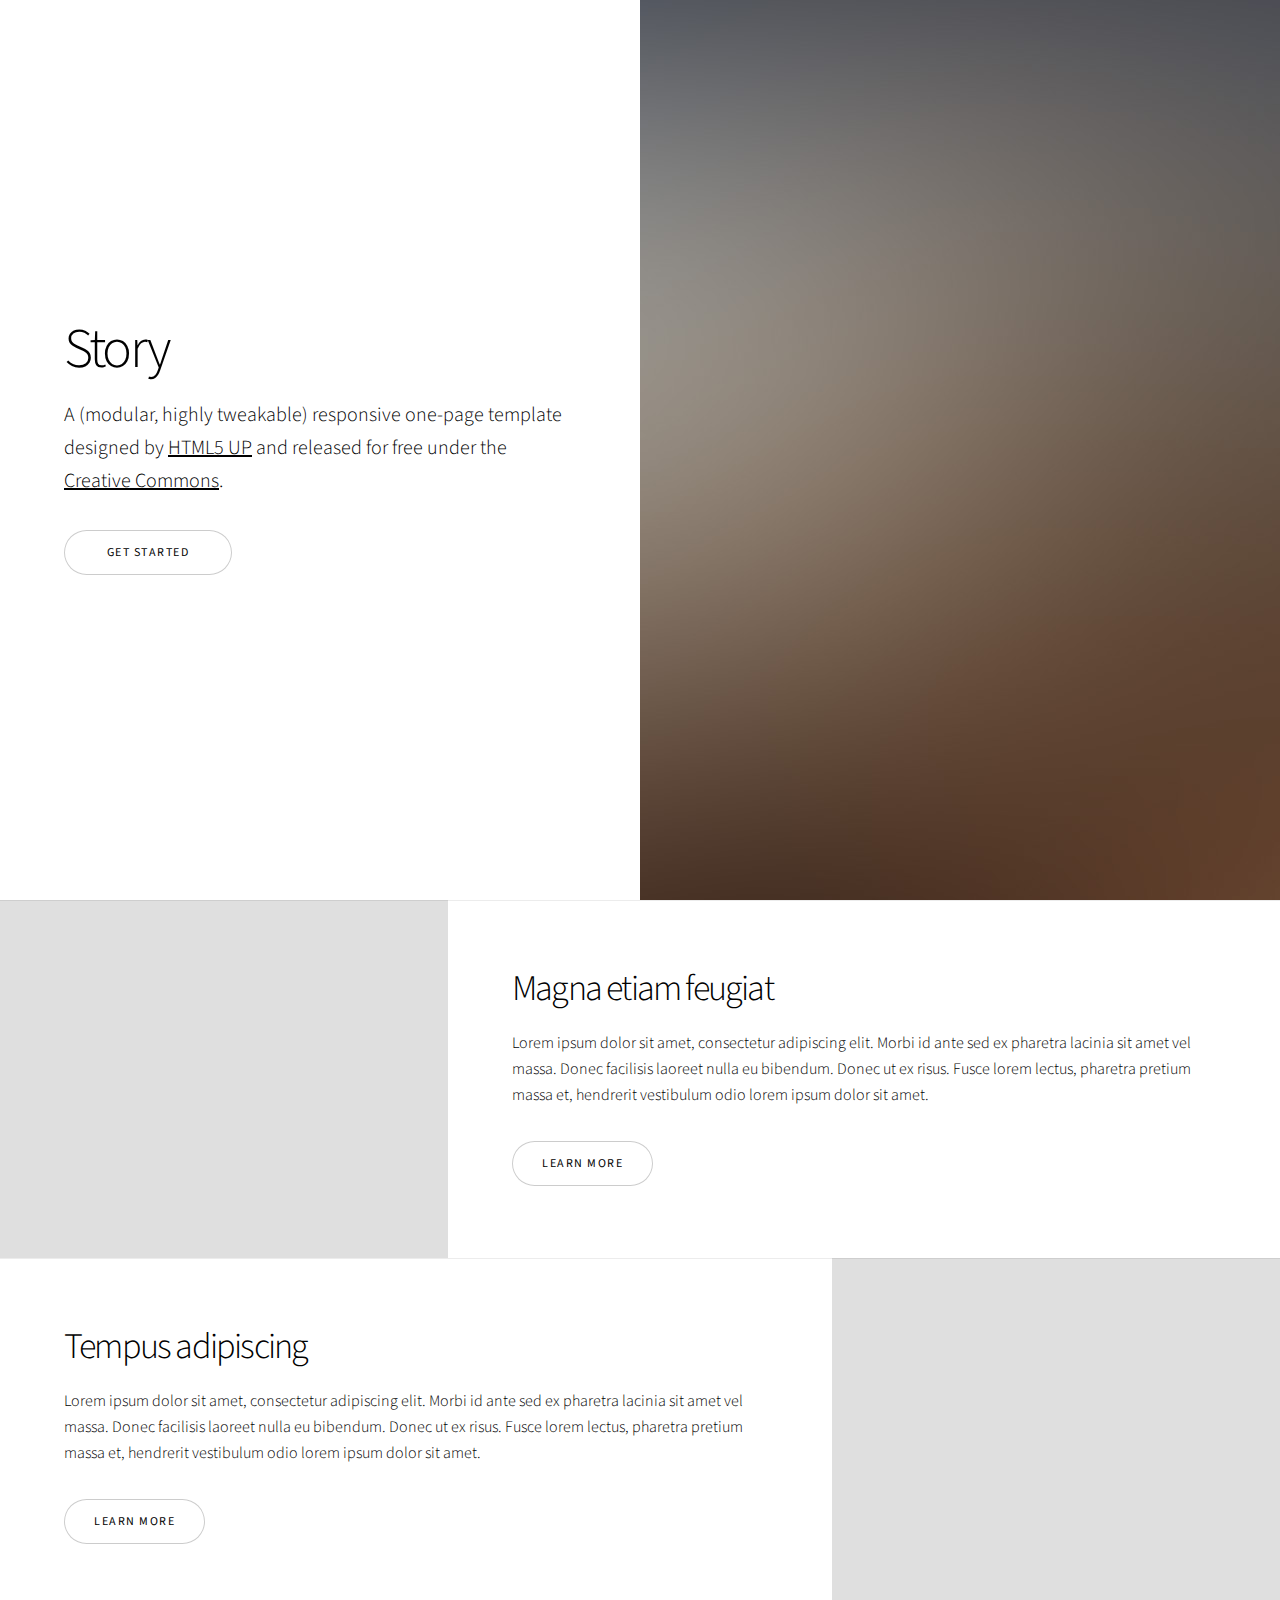
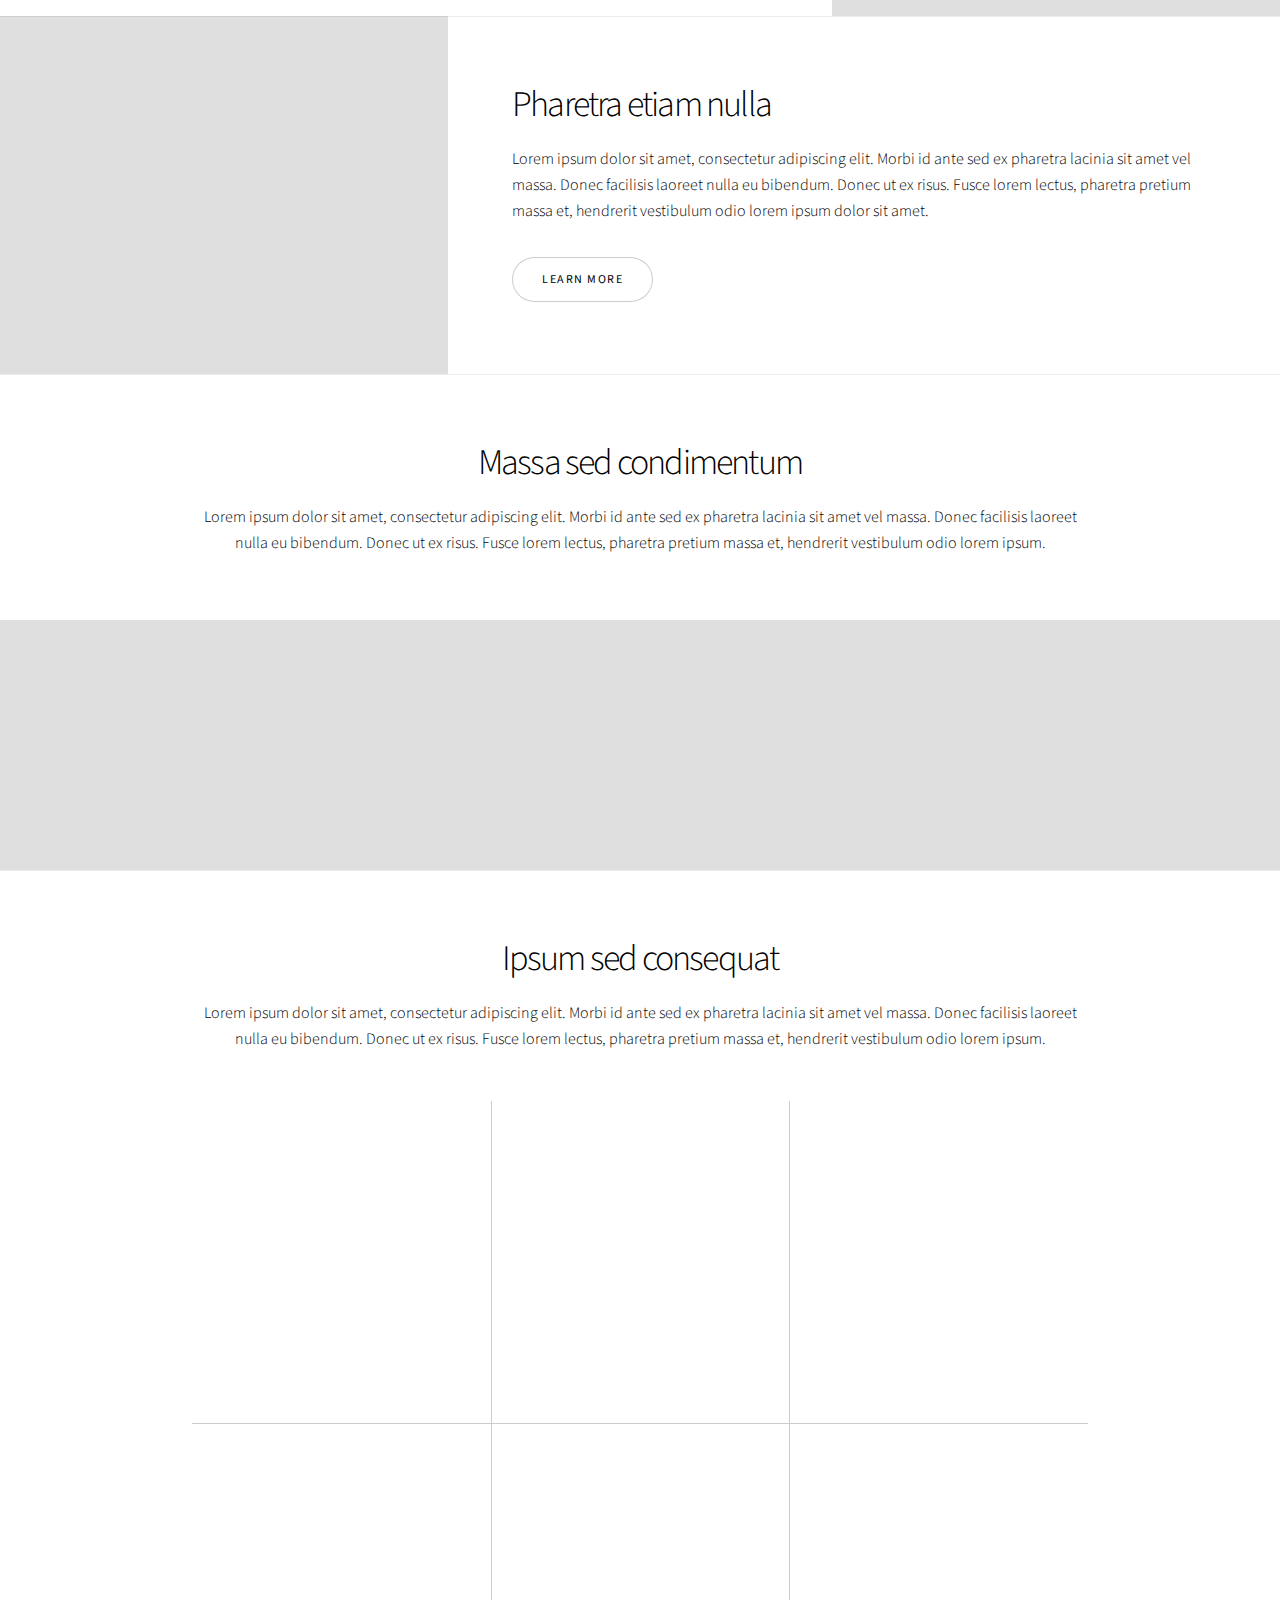
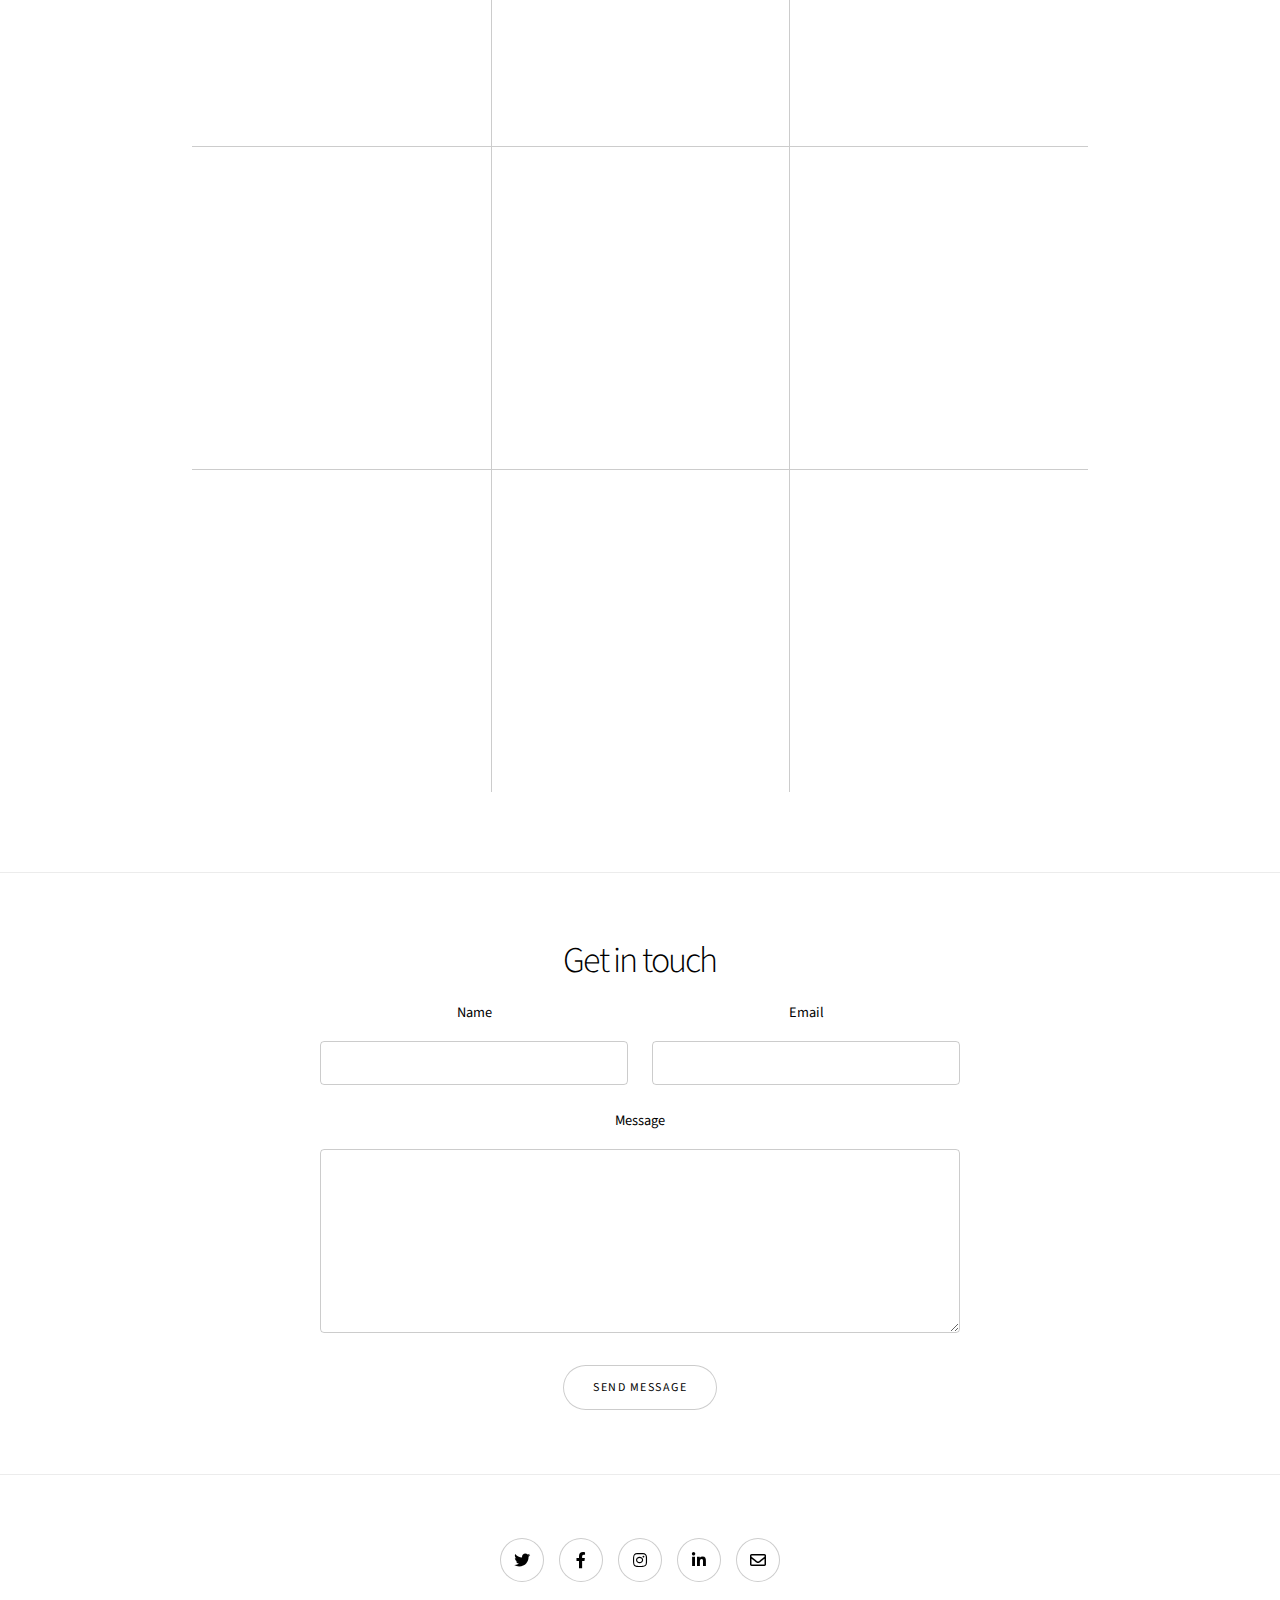
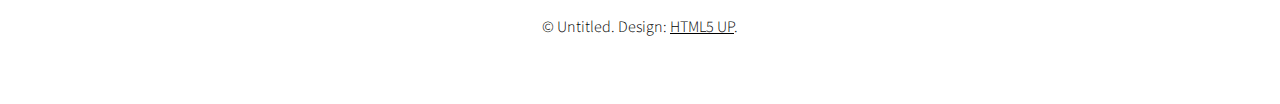
==== commit 9a63921e: "try story" ====
--- a/index.html
+++ b/index.html
@@ -1,308 +1,351 @@
 <!DOCTYPE HTML>
 <!--
-	TXT by HTML5 UP
+	Story by HTML5 UP
 	html5up.net | @ajlkn
 	Free for personal and commercial use under the CCA 3.0 license (html5up.net/license)
 -->
 <html>
 	<head>
-		<title>TXT by HTML5 UP</title>
+		<title>Story by HTML5 UP</title>
 		<meta charset="utf-8" />
 		<meta name="viewport" content="width=device-width, initial-scale=1, user-scalable=no" />
 		<link rel="stylesheet" href="assets/css/main.css" />
+		<noscript><link rel="stylesheet" href="assets/css/noscript.css" /></noscript>
 	</head>
-	<body class="homepage is-preload">
-		<div id="page-wrapper">
-
-			<!-- Header -->
-				<header id="header">
-					<div class="logo container">
-						<div>
-							<h1><a href="index.html" id="logo">TXT</a></h1>
-							<p>A responsive site template by HTML5 UP</p>
-						</div>
-					</div>
-				</header>
-
-			<!-- Nav -->
-				<nav id="nav">
-					<ul>
-						<li class="current"><a href="index.html">Home</a></li>
-						<li>
-							<a href="#">Dropdown</a>
-							<ul>
-								<li><a href="#">Lorem ipsum dolor</a></li>
-								<li><a href="#">Magna phasellus</a></li>
-								<li>
-									<a href="#">Phasellus consequat</a>
-									<ul>
-										<li><a href="#">Lorem ipsum dolor</a></li>
-										<li><a href="#">Phasellus consequat</a></li>
-										<li><a href="#">Magna phasellus</a></li>
-										<li><a href="#">Etiam dolore nisl</a></li>
-									</ul>
-								</li>
-								<li><a href="#">Veroeros feugiat</a></li>
-							</ul>
-						</li>
-						<li><a href="left-sidebar.html">Left Sidebar</a></li>
-						<li><a href="right-sidebar.html">Right Sidebar</a></li>
-						<li><a href="no-sidebar.html">No Sidebar</a></li>
-					</ul>
-				</nav>
-
-			<!-- Banner -->
-				<section id="banner">
-					<div class="content">
-						<h2>Welcome to TXT by HTML5 UP</h2>
-						<p>A free responsive site template built on HTML5, CSS3, and some other stuff</p>
-						<a href="#main" class="button scrolly">Alright let's go</a>
-					</div>
-				</section>
-
-			<!-- Main -->
-				<section id="main">
-					<div class="container">
-						<div class="row gtr-200">
-							<div class="col-12">
-
-								<!-- Highlight -->
-									<section class="box highlight">
-										<ul class="special">
-											<li><a href="#" class="icon solid fa-search"><span class="label">Magnifier</span></a></li>
-											<li><a href="#" class="icon solid fa-tablet-alt"><span class="label">Tablet</span></a></li>
-											<li><a href="#" class="icon solid fa-flask"><span class="label">Flask</span></a></li>
-											<li><a href="#" class="icon solid fa-cog"><span class="label">Cog?</span></a></li>
-										</ul>
-										<header>
-											<h2>A random assortment of icons in circles</h2>
-											<p>And some text that attempts to explain their significance</p>
-										</header>
-										<p>
-											Phasellus quam turpis, feugiat sit amet ornare in, hendrerit in lectus. Praesent semper mod quis eget mi. Etiam eu<br />
-											ante risus. Aliquam erat volutpat. Aliquam luctus et mattis lectus amet pulvinar. Nam nec turpis consequat.
-										</p>
-									</section>
-
+	<body class="is-preload">
+
+		<!-- Wrapper -->
+			<div id="wrapper" class="divided">
+
+				<!-- One -->
+					<section class="banner style1 orient-left content-align-left image-position-right fullscreen onload-image-fade-in onload-content-fade-right">
+						<div class="content">
+							<h1>Story</h1>
+							<p class="major">A (modular, highly tweakable) responsive one-page template designed by <a href="https://html5up.net">HTML5 UP</a> and released for free under the <a href="https://html5up.net/license">Creative Commons</a>.</p>
+							<ul class="actions stacked">
+								<li><a href="#first" class="button big wide smooth-scroll-middle">Get Started</a></li>
+							</ul>
+						</div>
+						<div class="image">
+							<img src="images/banner.jpg" alt="" />
+						</div>
+					</section>
+
+				<!-- Two -->
+					<section class="spotlight style1 orient-right content-align-left image-position-center onscroll-image-fade-in" id="first">
+						<div class="content">
+							<h2>Magna etiam feugiat</h2>
+							<p>Lorem ipsum dolor sit amet, consectetur adipiscing elit. Morbi id ante sed ex pharetra lacinia sit amet vel massa. Donec facilisis laoreet nulla eu bibendum. Donec ut ex risus. Fusce lorem lectus, pharetra pretium massa et, hendrerit vestibulum odio lorem ipsum dolor sit amet.</p>
+							<ul class="actions stacked">
+								<li><a href="#" class="button">Learn More</a></li>
+							</ul>
+						</div>
+						<div class="image">
+							<img src="images/spotlight01.jpg" alt="" />
+						</div>
+					</section>
+
+				<!-- Three -->
+					<section class="spotlight style1 orient-left content-align-left image-position-center onscroll-image-fade-in">
+						<div class="content">
+							<h2>Tempus adipiscing</h2>
+							<p>Lorem ipsum dolor sit amet, consectetur adipiscing elit. Morbi id ante sed ex pharetra lacinia sit amet vel massa. Donec facilisis laoreet nulla eu bibendum. Donec ut ex risus. Fusce lorem lectus, pharetra pretium massa et, hendrerit vestibulum odio lorem ipsum dolor sit amet.</p>
+							<ul class="actions stacked">
+								<li><a href="#" class="button">Learn More</a></li>
+							</ul>
+						</div>
+						<div class="image">
+							<img src="images/spotlight02.jpg" alt="" />
+						</div>
+					</section>
+
+				<!-- Four -->
+					<section class="spotlight style1 orient-right content-align-left image-position-center onscroll-image-fade-in">
+						<div class="content">
+							<h2>Pharetra etiam nulla</h2>
+							<p>Lorem ipsum dolor sit amet, consectetur adipiscing elit. Morbi id ante sed ex pharetra lacinia sit amet vel massa. Donec facilisis laoreet nulla eu bibendum. Donec ut ex risus. Fusce lorem lectus, pharetra pretium massa et, hendrerit vestibulum odio lorem ipsum dolor sit amet.</p>
+							<ul class="actions stacked">
+								<li><a href="#" class="button">Learn More</a></li>
+							</ul>
+						</div>
+						<div class="image">
+							<img src="images/spotlight03.jpg" alt="" />
+						</div>
+					</section>
+
+				<!-- Five -->
+					<section class="wrapper style1 align-center">
+						<div class="inner">
+							<h2>Massa sed condimentum</h2>
+							<p>Lorem ipsum dolor sit amet, consectetur adipiscing elit. Morbi id ante sed ex pharetra lacinia sit amet vel massa. Donec facilisis laoreet nulla eu bibendum. Donec ut ex risus. Fusce lorem lectus, pharetra pretium massa et, hendrerit vestibulum odio lorem ipsum.</p>
+						</div>
+
+						<!-- Gallery -->
+							<div class="gallery style2 medium lightbox onscroll-fade-in">
+								<article>
+									<a href="images/gallery/fulls/01.jpg" class="image">
+										<img src="images/gallery/thumbs/01.jpg" alt="" />
+									</a>
+									<div class="caption">
+										<h3>Ipsum Dolor</h3>
+										<p>Lorem ipsum dolor amet, consectetur magna etiam elit. Etiam sed ultrices.</p>
+										<ul class="actions fixed">
+											<li><span class="button small">Details</span></li>
+										</ul>
+									</div>
+								</article>
+								<article>
+									<a href="images/gallery/fulls/02.jpg" class="image">
+										<img src="images/gallery/thumbs/02.jpg" alt="" />
+									</a>
+									<div class="caption">
+										<h3>Feugiat Lorem</h3>
+										<p>Lorem ipsum dolor amet, consectetur magna etiam elit. Etiam sed ultrices.</p>
+										<ul class="actions fixed">
+											<li><span class="button small">Details</span></li>
+										</ul>
+									</div>
+								</article>
+								<article>
+									<a href="images/gallery/fulls/03.jpg" class="image">
+										<img src="images/gallery/thumbs/03.jpg" alt="" />
+									</a>
+									<div class="caption">
+										<h3>Magna Amet</h3>
+										<p>Lorem ipsum dolor amet, consectetur magna etiam elit. Etiam sed ultrices.</p>
+										<ul class="actions fixed">
+											<li><span class="button small">Details</span></li>
+										</ul>
+									</div>
+								</article>
+								<article>
+									<a href="images/gallery/fulls/04.jpg" class="image">
+										<img src="images/gallery/thumbs/04.jpg" alt="" />
+									</a>
+									<div class="caption">
+										<h3>Sed Tempus</h3>
+										<p>Lorem ipsum dolor amet, consectetur magna etiam elit. Etiam sed ultrices.</p>
+										<ul class="actions fixed">
+											<li><span class="button small">Details</span></li>
+										</ul>
+									</div>
+								</article>
+								<article>
+									<a href="images/gallery/fulls/05.jpg" class="image">
+										<img src="images/gallery/thumbs/05.jpg" alt="" />
+									</a>
+									<div class="caption">
+										<h3>Ultrices Magna</h3>
+										<p>Lorem ipsum dolor amet, consectetur magna etiam elit. Etiam sed ultrices.</p>
+										<ul class="actions fixed">
+											<li><span class="button small">Details</span></li>
+										</ul>
+									</div>
+								</article>
+								<article>
+									<a href="images/gallery/fulls/06.jpg" class="image">
+										<img src="images/gallery/thumbs/06.jpg" alt="" />
+									</a>
+									<div class="caption">
+										<h3>Sed Tempus</h3>
+										<p>Lorem ipsum dolor amet, consectetur magna etiam elit. Etiam sed ultrices.</p>
+										<ul class="actions fixed">
+											<li><span class="button small">Details</span></li>
+										</ul>
+									</div>
+								</article>
+								<article>
+									<a href="images/gallery/fulls/07.jpg" class="image">
+										<img src="images/gallery/thumbs/07.jpg" alt="" />
+									</a>
+									<div class="caption">
+										<h3>Ipsum Lorem</h3>
+										<p>Lorem ipsum dolor amet, consectetur magna etiam elit. Etiam sed ultrices.</p>
+										<ul class="actions fixed">
+											<li><span class="button small">Details</span></li>
+										</ul>
+									</div>
+								</article>
+								<article>
+									<a href="images/gallery/fulls/08.jpg" class="image">
+										<img src="images/gallery/thumbs/08.jpg" alt="" />
+									</a>
+									<div class="caption">
+										<h3>Magna Risus</h3>
+										<p>Lorem ipsum dolor amet, consectetur magna etiam elit. Etiam sed ultrices.</p>
+										<ul class="actions fixed">
+											<li><span class="button small">Details</span></li>
+										</ul>
+									</div>
+								</article>
+								<article>
+									<a href="images/gallery/fulls/09.jpg" class="image">
+										<img src="images/gallery/thumbs/09.jpg" alt="" />
+									</a>
+									<div class="caption">
+										<h3>Tempus Dolor</h3>
+										<p>Lorem ipsum dolor amet, consectetur magna etiam elit. Etiam sed ultrices.</p>
+										<ul class="actions fixed">
+											<li><span class="button small">Details</span></li>
+										</ul>
+									</div>
+								</article>
+								<article>
+									<a href="images/gallery/fulls/10.jpg" class="image">
+										<img src="images/gallery/thumbs/10.jpg" alt="" />
+									</a>
+									<div class="caption">
+										<h3>Sed Etiam</h3>
+										<p>Lorem ipsum dolor amet, consectetur magna etiam elit. Etiam sed ultrices.</p>
+										<ul class="actions fixed">
+											<li><span class="button small">Details</span></li>
+										</ul>
+									</div>
+								</article>
+								<article>
+									<a href="images/gallery/fulls/11.jpg" class="image">
+										<img src="images/gallery/thumbs/11.jpg" alt="" />
+									</a>
+									<div class="caption">
+										<h3>Magna Lorem</h3>
+										<p>Lorem ipsum dolor amet, consectetur magna etiam elit. Etiam sed ultrices.</p>
+										<ul class="actions fixed">
+											<li><span class="button small">Details</span></li>
+										</ul>
+									</div>
+								</article>
+								<article>
+									<a href="images/gallery/fulls/12.jpg" class="image">
+										<img src="images/gallery/thumbs/12.jpg" alt="" />
+									</a>
+									<div class="caption">
+										<h3>Ipsum Dolor</h3>
+										<p>Lorem ipsum dolor amet, consectetur magna etiam elit. Etiam sed ultrices.</p>
+										<ul class="actions fixed">
+											<li><span class="button small">Details</span></li>
+										</ul>
+									</div>
+								</article>
 							</div>
-							<div class="col-12">
-
-								<!-- Features -->
-									<section class="box features">
-										<h2 class="major"><span>A Major Heading</span></h2>
-										<div>
-											<div class="row">
-												<div class="col-3 col-6-medium col-12-small">
-
-													<!-- Feature -->
-														<section class="box feature">
-															<a href="#" class="image featured"><img src="images/pic01.jpg" alt="" /></a>
-															<h3><a href="#">A Subheading</a></h3>
-															<p>
-																Phasellus quam turpis, feugiat sit amet ornare in, a hendrerit in
-																lectus dolore. Praesent semper mod quis eget sed etiam eu ante risus.
-															</p>
-														</section>
-
-												</div>
-												<div class="col-3 col-6-medium col-12-small">
-
-													<!-- Feature -->
-														<section class="box feature">
-															<a href="#" class="image featured"><img src="images/pic02.jpg" alt="" /></a>
-															<h3><a href="#">Another Subheading</a></h3>
-															<p>
-																Phasellus quam turpis, feugiat sit amet ornare in, a hendrerit in
-																lectus dolore. Praesent semper mod quis eget sed etiam eu ante risus.
-															</p>
-														</section>
-
-												</div>
-												<div class="col-3 col-6-medium col-12-small">
-
-													<!-- Feature -->
-														<section class="box feature">
-															<a href="#" class="image featured"><img src="images/pic03.jpg" alt="" /></a>
-															<h3><a href="#">And Another</a></h3>
-															<p>
-																Phasellus quam turpis, feugiat sit amet ornare in, a hendrerit in
-																lectus dolore. Praesent semper mod quis eget sed etiam eu ante risus.
-															</p>
-														</section>
-
-												</div>
-												<div class="col-3 col-6-medium col-12-small">
-
-													<!-- Feature -->
-														<section class="box feature">
-															<a href="#" class="image featured"><img src="images/pic04.jpg" alt="" /></a>
-															<h3><a href="#">And One More</a></h3>
-															<p>
-																Phasellus quam turpis, feugiat sit amet ornare in, a hendrerit in
-																lectus dolore. Praesent semper mod quis eget sed etiam eu ante risus.
-															</p>
-														</section>
-
-												</div>
-												<div class="col-12">
-													<ul class="actions">
-														<li><a href="#" class="button large">Do Something</a></li>
-														<li><a href="#" class="button alt large">Think About It</a></li>
-													</ul>
-												</div>
-											</div>
-										</div>
-									</section>
-
+
+					</section>
+
+				<!-- Six -->
+					<section class="wrapper style1 align-center">
+						<div class="inner">
+							<h2>Ipsum sed consequat</h2>
+							<p>Lorem ipsum dolor sit amet, consectetur adipiscing elit. Morbi id ante sed ex pharetra lacinia sit amet vel massa. Donec facilisis laoreet nulla eu bibendum. Donec ut ex risus. Fusce lorem lectus, pharetra pretium massa et, hendrerit vestibulum odio lorem ipsum.</p>
+							<div class="items style1 medium onscroll-fade-in">
+								<section>
+									<span class="icon style2 major fa-gem"></span>
+									<h3>Lorem</h3>
+									<p>Lorem ipsum dolor sit amet, consectetur adipiscing elit. Morbi dui turpis, cursus eget orci amet aliquam congue semper. Etiam eget ultrices risus nec tempor elit.</p>
+								</section>
+								<section>
+									<span class="icon solid style2 major fa-save"></span>
+									<h3>Ipsum</h3>
+									<p>Lorem ipsum dolor sit amet, consectetur adipiscing elit. Morbi dui turpis, cursus eget orci amet aliquam congue semper. Etiam eget ultrices risus nec tempor elit.</p>
+								</section>
+								<section>
+									<span class="icon solid style2 major fa-chart-bar"></span>
+									<h3>Dolor</h3>
+									<p>Lorem ipsum dolor sit amet, consectetur adipiscing elit. Morbi dui turpis, cursus eget orci amet aliquam congue semper. Etiam eget ultrices risus nec tempor elit.</p>
+								</section>
+								<section>
+									<span class="icon solid style2 major fa-wifi"></span>
+									<h3>Amet</h3>
+									<p>Lorem ipsum dolor sit amet, consectetur adipiscing elit. Morbi dui turpis, cursus eget orci amet aliquam congue semper. Etiam eget ultrices risus nec tempor elit.</p>
+								</section>
+								<section>
+									<span class="icon solid style2 major fa-cog"></span>
+									<h3>Magna</h3>
+									<p>Lorem ipsum dolor sit amet, consectetur adipiscing elit. Morbi dui turpis, cursus eget orci amet aliquam congue semper. Etiam eget ultrices risus nec tempor elit.</p>
+								</section>
+								<section>
+									<span class="icon style2 major fa-paper-plane"></span>
+									<h3>Tempus</h3>
+									<p>Lorem ipsum dolor sit amet, consectetur adipiscing elit. Morbi dui turpis, cursus eget orci amet aliquam congue semper. Etiam eget ultrices risus nec tempor elit.</p>
+								</section>
+								<section>
+									<span class="icon solid style2 major fa-desktop"></span>
+									<h3>Aliquam</h3>
+									<p>Lorem ipsum dolor sit amet, consectetur adipiscing elit. Morbi dui turpis, cursus eget orci amet aliquam congue semper. Etiam eget ultrices risus nec tempor elit.</p>
+								</section>
+								<section>
+									<span class="icon solid style2 major fa-sync-alt"></span>
+									<h3>Elit</h3>
+									<p>Lorem ipsum dolor sit amet, consectetur adipiscing elit. Morbi dui turpis, cursus eget orci amet aliquam congue semper. Etiam eget ultrices risus nec tempor elit.</p>
+								</section>
+								<section>
+									<span class="icon solid style2 major fa-hashtag"></span>
+									<h3>Morbi</h3>
+									<p>Lorem ipsum dolor sit amet, consectetur adipiscing elit. Morbi dui turpis, cursus eget orci amet aliquam congue semper. Etiam eget ultrices risus nec tempor elit.</p>
+								</section>
+								<section>
+									<span class="icon solid style2 major fa-bolt"></span>
+									<h3>Turpis</h3>
+									<p>Lorem ipsum dolor sit amet, consectetur adipiscing elit. Morbi dui turpis, cursus eget orci amet aliquam congue semper. Etiam eget ultrices risus nec tempor elit.</p>
+								</section>
+								<section>
+									<span class="icon solid style2 major fa-envelope"></span>
+									<h3>Ultrices</h3>
+									<p>Lorem ipsum dolor sit amet, consectetur adipiscing elit. Morbi dui turpis, cursus eget orci amet aliquam congue semper. Etiam eget ultrices risus nec tempor elit.</p>
+								</section>
+								<section>
+									<span class="icon solid style2 major fa-leaf"></span>
+									<h3>Risus</h3>
+									<p>Lorem ipsum dolor sit amet, consectetur adipiscing elit. Morbi dui turpis, cursus eget orci amet aliquam congue semper. Etiam eget ultrices risus nec tempor elit.</p>
+								</section>
 							</div>
-							<div class="col-12">
-
-								<!-- Blog -->
-									<section class="box blog">
-										<h2 class="major"><span>Another Major Heading</span></h2>
-										<div>
-											<div class="row">
-												<div class="col-9 col-12-medium">
-													<div class="content">
-
-														<!-- Featured Post -->
-															<article class="box post">
-																<header>
-																	<h3><a href="#">Here's a really big heading</a></h3>
-																	<p>With a smaller subtitle that attempts to elaborate</p>
-																	<ul class="meta">
-																		<li class="icon fa-clock">15 minutes ago</li>
-																		<li class="icon fa-comments"><a href="#">8</a></li>
-																	</ul>
-																</header>
-																<a href="#" class="image featured"><img src="images/pic05.jpg" alt="" /></a>
-																<p>
-																	Phasellus quam turpis, feugiat sit amet ornare in, a hendrerit in lectus. Praesent
-																	semper mod quis eget mi. Etiam sed ante risus aliquam erat et volutpat. Praesent a
-																	dapibus velit. Curabitur sed nisi nunc, accumsan vestibulum lectus. Lorem ipsum
-																	dolor sit non aliquet sed, tempor et dolor. Praesent a dapibus velit. Curabitur
-																	accumsan.
-																</p>
-																<a href="#" class="button">Continue Reading</a>
-															</article>
-
-													</div>
-												</div>
-												<div class="col-3 col-12-medium">
-													<div class="sidebar">
-
-														<!-- Archives -->
-															<ul class="divided">
-																<li>
-																	<article class="box post-summary">
-																		<h3><a href="#">A Subheading</a></h3>
-																		<ul class="meta">
-																			<li class="icon fa-clock">6 hours ago</li>
-																			<li class="icon fa-comments"><a href="#">34</a></li>
-																		</ul>
-																	</article>
-																</li>
-																<li>
-																	<article class="box post-summary">
-																		<h3><a href="#">Another Subheading</a></h3>
-																		<ul class="meta">
-																			<li class="icon fa-clock">9 hours ago</li>
-																			<li class="icon fa-comments"><a href="#">27</a></li>
-																		</ul>
-																	</article>
-																</li>
-																<li>
-																	<article class="box post-summary">
-																		<h3><a href="#">And Another</a></h3>
-																		<ul class="meta">
-																			<li class="icon fa-clock">Yesterday</li>
-																			<li class="icon fa-comments"><a href="#">184</a></li>
-																		</ul>
-																	</article>
-																</li>
-																<li>
-																	<article class="box post-summary">
-																		<h3><a href="#">And Another</a></h3>
-																		<ul class="meta">
-																			<li class="icon fa-clock">2 days ago</li>
-																			<li class="icon fa-comments"><a href="#">286</a></li>
-																		</ul>
-																	</article>
-																</li>
-																<li>
-																	<article class="box post-summary">
-																		<h3><a href="#">And One More</a></h3>
-																		<ul class="meta">
-																			<li class="icon fa-clock">3 days ago</li>
-																			<li class="icon fa-comments"><a href="#">8,086</a></li>
-																		</ul>
-																	</article>
-																</li>
-															</ul>
-															<a href="#" class="button alt">Archives</a>
-
-													</div>
-												</div>
-											</div>
-										</div>
-									</section>
-
-							</div>
-						</div>
-					</div>
-				</section>
-
-			<!-- Footer -->
-				<footer id="footer">
-					<div class="container">
-						<div class="row gtr-200">
-							<div class="col-12">
-
-								<!-- About -->
-									<section>
-										<h2 class="major"><span>What's this about?</span></h2>
-										<p>
-											This is <strong>TXT</strong>, yet another free responsive site template designed by
-											<a href="http://twitter.com/ajlkn">AJ</a> for <a href="http://html5up.net">HTML5 UP</a>. It's released under the
-											<a href="http://html5up.net/license/">Creative Commons Attribution</a> license so feel free to use it for
-											whatever you're working on (personal or commercial), just be sure to give us credit for the design.
-											That's basically it :)
-										</p>
-									</section>
-
-							</div>
-							<div class="col-12">
-
-								<!-- Contact -->
-									<section>
-										<h2 class="major"><span>Get in touch</span></h2>
-										<ul class="contact">
-											<li><a class="icon brands fa-facebook-f" href="#"><span class="label">Facebook</span></a></li>
-											<li><a class="icon brands fa-twitter" href="#"><span class="label">Twitter</span></a></li>
-											<li><a class="icon brands fa-instagram" href="#"><span class="label">Instagram</span></a></li>
-											<li><a class="icon brands fa-dribbble" href="#"><span class="label">Dribbble</span></a></li>
-											<li><a class="icon brands fa-linkedin-in" href="#"><span class="label">LinkedIn</span></a></li>
-										</ul>
-									</section>
-
-							</div>
-						</div>
-
-						<!-- Copyright -->
-							<div id="copyright">
-								<ul class="menu">
-									<li>&copy; Untitled. All rights reserved</li><li>Design: <a href="http://html5up.net">HTML5 UP</a></li>
+						</div>
+					</section>
+
+				<!-- Seven -->
+					<section class="wrapper style1 align-center">
+						<div class="inner medium">
+							<h2>Get in touch</h2>
+							<form method="post" action="#">
+								<div class="fields">
+									<div class="field half">
+										<label for="name">Name</label>
+										<input type="text" name="name" id="name" value="" />
+									</div>
+									<div class="field half">
+										<label for="email">Email</label>
+										<input type="email" name="email" id="email" value="" />
+									</div>
+									<div class="field">
+										<label for="message">Message</label>
+										<textarea name="message" id="message" rows="6"></textarea>
+									</div>
+								</div>
+								<ul class="actions special">
+									<li><input type="submit" name="submit" id="submit" value="Send Message" /></li>
 								</ul>
-							</div>
-
-					</div>
-				</footer>
-
-		</div>
+							</form>
+
+						</div>
+					</section>
+
+				<!-- Footer -->
+					<footer class="wrapper style1 align-center">
+						<div class="inner">
+							<ul class="icons">
+								<li><a href="#" class="icon brands style2 fa-twitter"><span class="label">Twitter</span></a></li>
+								<li><a href="#" class="icon brands style2 fa-facebook-f"><span class="label">Facebook</span></a></li>
+								<li><a href="#" class="icon brands style2 fa-instagram"><span class="label">Instagram</span></a></li>
+								<li><a href="#" class="icon brands style2 fa-linkedin-in"><span class="label">LinkedIn</span></a></li>
+								<li><a href="#" class="icon style2 fa-envelope"><span class="label">Email</span></a></li>
+							</ul>
+							<p>&copy; Untitled. Design: <a href="https://html5up.net">HTML5 UP</a>.</p>
+						</div>
+					</footer>
+
+			</div>
 
 		<!-- Scripts -->
 			<script src="assets/js/jquery.min.js"></script>
-			<script src="assets/js/jquery.dropotron.min.js"></script>
+			<script src="assets/js/jquery.scrollex.min.js"></script>
 			<script src="assets/js/jquery.scrolly.min.js"></script>
 			<script src="assets/js/browser.min.js"></script>
 			<script src="assets/js/breakpoints.min.js"></script>
--- a/assets/css/main.css
+++ b/assets/css/main.css
@@ -1,8 +1,8 @@
-@import url("fontawesome-all.min.css");
-@import url("https://fonts.googleapis.com/css?family=Open+Sans:400,400italic,700,700italic|Open+Sans+Condensed:700");
+@import url(fontawesome-all.min.css);
+@import url("https://fonts.googleapis.com/css?family=Source+Sans+Pro:300,300i,400,400i");
 
 /*
-	TXT by HTML5 UP
+	Story by HTML5 UP
 	html5up.net | @ajlkn
 	Free for personal and commercial use under the CCA 3.0 license (html5up.net/license)
 */
@@ -74,6 +74,22 @@
 
 /* Basic */
 
+	@-ms-viewport {
+		width: device-width;
+	}
+
+	body {
+		-ms-overflow-style: scrollbar;
+	}
+
+	@media screen and (max-width: 480px) {
+
+		html, body {
+			min-width: 320px;
+		}
+
+	}
+
 	html {
 		box-sizing: border-box;
 	}
@@ -83,7 +99,7 @@
 	}
 
 	body {
-		background: #f2f5f3;
+		background: #ffffff;
 	}
 
 		body.is-preload *, body.is-preload *:before, body.is-preload *:after {
@@ -97,55 +113,61 @@
 			transition: none !important;
 		}
 
-	body, input, textarea, select {
-		font-family: 'Open Sans', sans-serif;
-		font-weight: 400;
-		color: #6b7770;
-		font-size: 13pt;
-		line-height: 2em;
-	}
-
-	h1, h2, h3, h4, h5, h6 {
-		font-family: 'Open Sans Condensed', sans-serif;
-		font-weight: 700;
-		text-transform: uppercase;
-		color: #6b7770;
-		margin: 0 0 0.5em 0;
-		line-height: 1.3;
-	}
-
-	h1 a, h2 a, h3 a, h4 a, h5 a, h6 a {
-		text-decoration: none;
-		color: inherit;
-	}
-
-	h2 {
-		font-size: 1.65em;
-	}
-
-		h2.major {
-			position: relative;
-			border-top: solid 5px #e7eae8;
-			font-size: 1.65em;
-			text-align: center;
-			margin: 0 0 3em 0;
-			top: 0.775em;
-		}
-
-			h2.major span {
-				background: #fff;
-				position: relative;
-				display: inline-block;
-				top: -0.775em;
-				padding: 0 1.25em 0 1.25em;
-			}
-
-	h3, h4 {
-		font-size: 1.25em;
+/* Type */
+
+	html {
+		font-size: 18pt;
+	}
+
+		@media screen and (max-width: 1680px) {
+
+			html {
+				font-size: 14pt;
+			}
+
+		}
+
+		@media screen and (max-width: 1280px) {
+
+			html {
+				font-size: 12pt;
+			}
+
+		}
+
+		@media screen and (max-width: 736px) {
+
+			html {
+				font-size: 11pt;
+			}
+
+		}
+
+		@media screen and (max-width: 360px) {
+
+			html {
+				font-size: 10pt;
+			}
+
+		}
+
+	body {
+		background-color: #ffffff;
+		color: #000000;
+	}
+
+	body, input, select, textarea {
+		font-family: "Source Sans Pro", Helvetica, sans-serif;
+		font-size: 1rem;
+		font-weight: 300;
+		line-height: 1.65;
 	}
 
 	a {
-		color: #006376;
+		-moz-transition: color 0.2s ease-in-out;
+		-webkit-transition: color 0.2s ease-in-out;
+		-ms-transition: color 0.2s ease-in-out;
+		transition: color 0.2s ease-in-out;
 		text-decoration: underline;
 	}
 
@@ -153,112 +175,178 @@
 			text-decoration: none;
 		}
 
-	b, strong {
-		font-weight: 700;
-		color: #6b7770;
-	}
-
-	i, em {
+	strong, b {
+		font-weight: 400;
+	}
+
+	em, i {
 		font-style: italic;
 	}
 
-	br.clear {
-		clear: both;
+	p {
+		margin: 0 0 2rem 0;
+	}
+
+		p.major {
+			font-size: 1.25rem;
+		}
+
+	h1, h2, h3, h4, h5, h6 {
+		font-weight: 300;
+		line-height: 1.375;
+		letter-spacing: -0.05em;
+		margin: 0 0 1rem 0;
+	}
+
+		h1 a, h2 a, h3 a, h4 a, h5 a, h6 a {
+			color: inherit;
+			text-decoration: none;
+		}
+
+	h1 {
+		font-size: 3.5rem;
+		line-height: 1.2;
+	}
+
+	h2 {
+		font-size: 2.25rem;
+	}
+
+	h3 {
+		font-size: 1.5rem;
+	}
+
+	h4 {
+		font-size: 1.1rem;
+	}
+
+	h5 {
+		font-size: 0.9rem;
+	}
+
+	h6 {
+		font-size: 0.7rem;
 	}
 
 	sub {
+		font-size: 0.8rem;
 		position: relative;
-		top: 0.5em;
-		font-size: 0.8em;
+		top: 0.5rem;
 	}
 
 	sup {
+		font-size: 0.8rem;
 		position: relative;
-		top: -0.5em;
-		font-size: 0.8em;
-	}
+		top: -0.5rem;
+	}
+
+	blockquote {
+		border-left: solid 4px;
+		font-style: italic;
+		margin: 0 0 2rem 0;
+		padding: 0.5rem 0 0.5rem 2rem;
+	}
+
+	code {
+		border-radius: 4px;
+		font-family: "Courier New", monospace;
+		font-size: 0.9em;
+		margin: 0 0.25rem;
+		padding: 0.25rem 0.325rem;
+	}
+
+	pre {
+		-webkit-overflow-scrolling: touch;
+		font-family: "Courier New", monospace;
+		font-size: 0.9em;
+		margin: 0 0 2rem 0;
+	}
+
+		pre code {
+			display: block;
+			line-height: 1.5;
+			padding: 0.75rem 1rem;
+			overflow-x: auto;
+		}
 
 	hr {
 		border: 0;
-		border-top: solid 2px #E7EAE8;
-		margin: 0 0 3em 0;
+		border-bottom: solid 1px;
+		margin: 2.5rem 0;
+	}
+
+		hr.major {
+			margin: 3.5rem 0;
+		}
+
+	.align-left {
+		text-align: left;
+	}
+
+	.align-center {
+		text-align: center;
+	}
+
+	.align-right {
+		text-align: right;
+	}
+
+	@media screen and (max-width: 736px) {
+
+		p.major {
+			font-size: 1.1rem;
+		}
+
+		h1 {
+			font-size: 2.5rem;
+		}
+
+		h2 {
+			font-size: 2rem;
+		}
+
+		h3 {
+			font-size: 1.25rem;
+		}
+
+		h4 {
+			font-size: 1rem;
+		}
+
+	}
+
+	input, select, textarea {
+		color: #000000;
+	}
+
+	a {
+		color: #000000;
+	}
+
+		a:hover {
+			color: #47D3E5;
+		}
+
+	strong, b {
+		color: #000000;
+	}
+
+	h1, h2, h3, h4, h5, h6 {
+		color: #000000;
 	}
 
 	blockquote {
-		border-left: solid 5px #E7EAE8;
-		padding: 1em 0 1em 1.5em;
-		font-style: italic;
-	}
-
-	p, ul, ol, dl, table {
-		margin-bottom: 3em;
-	}
-
-/* Section/Article */
-
-	section, article {
-		margin-bottom: 6em;
-	}
-
-		section > :last-child, section:last-child, article > :last-child, article:last-child {
-			margin-bottom: 0;
-		}
-
-	header > p {
-		display: block;
-		font-family: 'Open Sans Condensed', sans-serif;
-		font-weight: 700;
-		text-transform: uppercase;
-		color: #c1cac5;
-	}
-
-/* Container */
-
-	.container {
-		margin: 0 auto;
-		max-width: 100%;
-		width: 64em;
-	}
-
-		@media screen and (max-width: 1680px) {
-
-			.container {
-				width: 75em;
-			}
-
-		}
-
-		@media screen and (max-width: 1280px) {
-
-			.container {
-				width: calc(100% - 100px);
-			}
-
-		}
-
-		@media screen and (max-width: 980px) {
-
-			.container {
-				width: calc(100% - 100px);
-			}
-
-		}
-
-		@media screen and (max-width: 736px) {
-
-			.container {
-				width: calc(100% - 40px);
-			}
-
-		}
-
-		@media screen and (max-width: 360px) {
-
-			.container {
-				width: calc(100% - 30px);
-			}
-
-		}
+		border-left-color: rgba(0, 0, 0, 0.2);
+	}
+
+	code {
+		background: rgba(0, 0, 0, 0.05);
+		border-color: rgba(0, 0, 0, 0.2);
+	}
+
+	hr {
+		border-bottom-color: rgba(0, 0, 0, 0.2);
+	}
 
 /* Row */
 
@@ -402,105 +490,105 @@
 		}
 
 		.row.gtr-0 {
-			margin-top: 0px;
-			margin-left: 0px;
+			margin-top: 0;
+			margin-left: 0rem;
 		}
 
 			.row.gtr-0 > * {
-				padding: 0px 0 0 0px;
+				padding: 0 0 0 0rem;
 			}
 
 			.row.gtr-0.gtr-uniform {
-				margin-top: 0px;
+				margin-top: 0rem;
 			}
 
 				.row.gtr-0.gtr-uniform > * {
-					padding-top: 0px;
+					padding-top: 0rem;
 				}
 
 		.row.gtr-25 {
-			margin-top: -12.5px;
-			margin-left: -12.5px;
+			margin-top: 0;
+			margin-left: -0.5rem;
 		}
 
 			.row.gtr-25 > * {
-				padding: 12.5px 0 0 12.5px;
+				padding: 0 0 0 0.5rem;
 			}
 
 			.row.gtr-25.gtr-uniform {
-				margin-top: -12.5px;
+				margin-top: -0.5rem;
 			}
 
 				.row.gtr-25.gtr-uniform > * {
-					padding-top: 12.5px;
+					padding-top: 0.5rem;
 				}
 
 		.row.gtr-50 {
-			margin-top: -25px;
-			margin-left: -25px;
+			margin-top: 0;
+			margin-left: -1rem;
 		}
 
 			.row.gtr-50 > * {
-				padding: 25px 0 0 25px;
+				padding: 0 0 0 1rem;
 			}
 
 			.row.gtr-50.gtr-uniform {
-				margin-top: -25px;
+				margin-top: -1rem;
 			}
 
 				.row.gtr-50.gtr-uniform > * {
-					padding-top: 25px;
+					padding-top: 1rem;
 				}
 
 		.row {
-			margin-top: -50px;
-			margin-left: -50px;
+			margin-top: 0;
+			margin-left: -2rem;
 		}
 
 			.row > * {
-				padding: 50px 0 0 50px;
+				padding: 0 0 0 2rem;
 			}
 
 			.row.gtr-uniform {
-				margin-top: -50px;
+				margin-top: -2rem;
 			}
 
 				.row.gtr-uniform > * {
-					padding-top: 50px;
+					padding-top: 2rem;
 				}
 
 		.row.gtr-150 {
-			margin-top: -75px;
-			margin-left: -75px;
+			margin-top: 0;
+			margin-left: -3rem;
 		}
 
 			.row.gtr-150 > * {
-				padding: 75px 0 0 75px;
+				padding: 0 0 0 3rem;
 			}
 
 			.row.gtr-150.gtr-uniform {
-				margin-top: -75px;
+				margin-top: -3rem;
 			}
 
 				.row.gtr-150.gtr-uniform > * {
-					padding-top: 75px;
+					padding-top: 3rem;
 				}
 
 		.row.gtr-200 {
-			margin-top: -100px;
-			margin-left: -100px;
+			margin-top: 0;
+			margin-left: -4rem;
 		}
 
 			.row.gtr-200 > * {
-				padding: 100px 0 0 100px;
+				padding: 0 0 0 4rem;
 			}
 
 			.row.gtr-200.gtr-uniform {
-				margin-top: -100px;
+				margin-top: -4rem;
 			}
 
 				.row.gtr-200.gtr-uniform > * {
-					padding-top: 100px;
+					padding-top: 4rem;
 				}
 
 		@media screen and (max-width: 1680px) {
@@ -645,105 +733,105 @@
 				}
 
 				.row.gtr-0 {
-					margin-top: 0px;
-					margin-left: 0px;
+					margin-top: 0;
+					margin-left: 0rem;
 				}
 
 					.row.gtr-0 > * {
-						padding: 0px 0 0 0px;
+						padding: 0 0 0 0rem;
 					}
 
 					.row.gtr-0.gtr-uniform {
-						margin-top: 0px;
+						margin-top: 0rem;
 					}
 
 						.row.gtr-0.gtr-uniform > * {
-							padding-top: 0px;
+							padding-top: 0rem;
 						}
 
 				.row.gtr-25 {
-					margin-top: -12.5px;
-					margin-left: -12.5px;
+					margin-top: 0;
+					margin-left: -0.5rem;
 				}
 
 					.row.gtr-25 > * {
-						padding: 12.5px 0 0 12.5px;
+						padding: 0 0 0 0.5rem;
 					}
 
 					.row.gtr-25.gtr-uniform {
-						margin-top: -12.5px;
+						margin-top: -0.5rem;
 					}
 
 						.row.gtr-25.gtr-uniform > * {
-							padding-top: 12.5px;
+							padding-top: 0.5rem;
 						}
 
 				.row.gtr-50 {
-					margin-top: -25px;
-					margin-left: -25px;
+					margin-top: 0;
+					margin-left: -1rem;
 				}
 
 					.row.gtr-50 > * {
-						padding: 25px 0 0 25px;
+						padding: 0 0 0 1rem;
 					}
 
 					.row.gtr-50.gtr-uniform {
-						margin-top: -25px;
+						margin-top: -1rem;
 					}
 
 						.row.gtr-50.gtr-uniform > * {
-							padding-top: 25px;
+							padding-top: 1rem;
 						}
 
 				.row {
-					margin-top: -50px;
-					margin-left: -50px;
+					margin-top: 0;
+					margin-left: -2rem;
 				}
 
 					.row > * {
-						padding: 50px 0 0 50px;
+						padding: 0 0 0 2rem;
 					}
 
 					.row.gtr-uniform {
-						margin-top: -50px;
+						margin-top: -2rem;
 					}
 
 						.row.gtr-uniform > * {
-							padding-top: 50px;
+							padding-top: 2rem;
 						}
 
 				.row.gtr-150 {
-					margin-top: -75px;
-					margin-left: -75px;
+					margin-top: 0;
+					margin-left: -3rem;
 				}
 
 					.row.gtr-150 > * {
-						padding: 75px 0 0 75px;
+						padding: 0 0 0 3rem;
 					}
 
 					.row.gtr-150.gtr-uniform {
-						margin-top: -75px;
+						margin-top: -3rem;
 					}
 
 						.row.gtr-150.gtr-uniform > * {
-							padding-top: 75px;
+							padding-top: 3rem;
 						}
 
 				.row.gtr-200 {
-					margin-top: -100px;
-					margin-left: -100px;
+					margin-top: 0;
+					margin-left: -4rem;
 				}
 
 					.row.gtr-200 > * {
-						padding: 100px 0 0 100px;
+						padding: 0 0 0 4rem;
 					}
 
 					.row.gtr-200.gtr-uniform {
-						margin-top: -100px;
+						margin-top: -4rem;
 					}
 
 						.row.gtr-200.gtr-uniform > * {
-							padding-top: 100px;
+							padding-top: 4rem;
 						}
 
 		}
@@ -890,105 +978,105 @@
 				}
 
 				.row.gtr-0 {
-					margin-top: 0px;
-					margin-left: 0px;
+					margin-top: 0;
+					margin-left: 0rem;
 				}
 
 					.row.gtr-0 > * {
-						padding: 0px 0 0 0px;
+						padding: 0 0 0 0rem;
 					}
 
 					.row.gtr-0.gtr-uniform {
-						margin-top: 0px;
+						margin-top: 0rem;
 					}
 
 						.row.gtr-0.gtr-uniform > * {
-							padding-top: 0px;
+							padding-top: 0rem;
 						}
 
 				.row.gtr-25 {
-					margin-top: -10px;
-					margin-left: -10px;
+					margin-top: 0;
+					margin-left: -0.5rem;
 				}
 
 					.row.gtr-25 > * {
-						padding: 10px 0 0 10px;
+						padding: 0 0 0 0.5rem;
 					}
 
 					.row.gtr-25.gtr-uniform {
-						margin-top: -10px;
+						margin-top: -0.5rem;
 					}
 
 						.row.gtr-25.gtr-uniform > * {
-							padding-top: 10px;
+							padding-top: 0.5rem;
 						}
 
 				.row.gtr-50 {
-					margin-top: -20px;
-					margin-left: -20px;
+					margin-top: 0;
+					margin-left: -1rem;
 				}
 
 					.row.gtr-50 > * {
-						padding: 20px 0 0 20px;
+						padding: 0 0 0 1rem;
 					}
 
 					.row.gtr-50.gtr-uniform {
-						margin-top: -20px;
+						margin-top: -1rem;
 					}
 
 						.row.gtr-50.gtr-uniform > * {
-							padding-top: 20px;
+							padding-top: 1rem;
 						}
 
 				.row {
-					margin-top: -40px;
-					margin-left: -40px;
+					margin-top: 0;
+					margin-left: -2rem;
 				}
 
 					.row > * {
-						padding: 40px 0 0 40px;
+						padding: 0 0 0 2rem;
 					}
 
 					.row.gtr-uniform {
-						margin-top: -40px;
+						margin-top: -2rem;
 					}
 
 						.row.gtr-uniform > * {
-							padding-top: 40px;
+							padding-top: 2rem;
 						}
 
 				.row.gtr-150 {
-					margin-top: -60px;
-					margin-left: -60px;
+					margin-top: 0;
+					margin-left: -3rem;
 				}
 
 					.row.gtr-150 > * {
-						padding: 60px 0 0 60px;
+						padding: 0 0 0 3rem;
 					}
 
 					.row.gtr-150.gtr-uniform {
-						margin-top: -60px;
+						margin-top: -3rem;
 					}
 
 						.row.gtr-150.gtr-uniform > * {
-							padding-top: 60px;
+							padding-top: 3rem;
 						}
 
 				.row.gtr-200 {
-					margin-top: -80px;
-					margin-left: -80px;
+					margin-top: 0;
+					margin-left: -4rem;
 				}
 
 					.row.gtr-200 > * {
-						padding: 80px 0 0 80px;
+						padding: 0 0 0 4rem;
 					}
 
 					.row.gtr-200.gtr-uniform {
-						margin-top: -80px;
+						margin-top: -4rem;
 					}
 
 						.row.gtr-200.gtr-uniform > * {
-							padding-top: 80px;
+							padding-top: 4rem;
 						}
 
 		}
@@ -1135,105 +1223,105 @@
 				}
 
 				.row.gtr-0 {
-					margin-top: 0px;
-					margin-left: 0px;
+					margin-top: 0;
+					margin-left: 0rem;
 				}
 
 					.row.gtr-0 > * {
-						padding: 0px 0 0 0px;
+						padding: 0 0 0 0rem;
 					}
 
 					.row.gtr-0.gtr-uniform {
-						margin-top: 0px;
+						margin-top: 0rem;
 					}
 
 						.row.gtr-0.gtr-uniform > * {
-							padding-top: 0px;
+							padding-top: 0rem;
 						}
 
 				.row.gtr-25 {
-					margin-top: -12.5px;
-					margin-left: -12.5px;
+					margin-top: 0;
+					margin-left: -0.5rem;
 				}
 
 					.row.gtr-25 > * {
-						padding: 12.5px 0 0 12.5px;
+						padding: 0 0 0 0.5rem;
 					}
 
 					.row.gtr-25.gtr-uniform {
-						margin-top: -12.5px;
+						margin-top: -0.5rem;
 					}
 
 						.row.gtr-25.gtr-uniform > * {
-							padding-top: 12.5px;
+							padding-top: 0.5rem;
 						}
 
 				.row.gtr-50 {
-					margin-top: -25px;
-					margin-left: -25px;
+					margin-top: 0;
+					margin-left: -1rem;
 				}
 
 					.row.gtr-50 > * {
-						padding: 25px 0 0 25px;
+						padding: 0 0 0 1rem;
 					}
 
 					.row.gtr-50.gtr-uniform {
-						margin-top: -25px;
+						margin-top: -1rem;
 					}
 
 						.row.gtr-50.gtr-uniform > * {
-							padding-top: 25px;
+							padding-top: 1rem;
 						}
 
 				.row {
-					margin-top: -50px;
-					margin-left: -50px;
+					margin-top: 0;
+					margin-left: -2rem;
 				}
 
 					.row > * {
-						padding: 50px 0 0 50px;
+						padding: 0 0 0 2rem;
 					}
 
 					.row.gtr-uniform {
-						margin-top: -50px;
+						margin-top: -2rem;
 					}
 
 						.row.gtr-uniform > * {
-							padding-top: 50px;
+							padding-top: 2rem;
 						}
 
 				.row.gtr-150 {
-					margin-top: -75px;
-					margin-left: -75px;
+					margin-top: 0;
+					margin-left: -3rem;
 				}
 
 					.row.gtr-150 > * {
-						padding: 75px 0 0 75px;
+						padding: 0 0 0 3rem;
 					}
 
 					.row.gtr-150.gtr-uniform {
-						margin-top: -75px;
+						margin-top: -3rem;
 					}
 
 						.row.gtr-150.gtr-uniform > * {
-							padding-top: 75px;
+							padding-top: 3rem;
 						}
 
 				.row.gtr-200 {
-					margin-top: -100px;
-					margin-left: -100px;
+					margin-top: 0;
+					margin-left: -4rem;
 				}
 
 					.row.gtr-200 > * {
-						padding: 100px 0 0 100px;
+						padding: 0 0 0 4rem;
 					}
 
 					.row.gtr-200.gtr-uniform {
-						margin-top: -100px;
+						margin-top: -4rem;
 					}
 
 						.row.gtr-200.gtr-uniform > * {
-							padding-top: 100px;
+							padding-top: 4rem;
 						}
 
 		}
@@ -1380,110 +1468,110 @@
 				}
 
 				.row.gtr-0 {
-					margin-top: 0px;
-					margin-left: 0px;
+					margin-top: 0;
+					margin-left: 0rem;
 				}
 
 					.row.gtr-0 > * {
-						padding: 0px 0 0 0px;
+						padding: 0 0 0 0rem;
 					}
 
 					.row.gtr-0.gtr-uniform {
-						margin-top: 0px;
+						margin-top: 0rem;
 					}
 
 						.row.gtr-0.gtr-uniform > * {
-							padding-top: 0px;
+							padding-top: 0rem;
 						}
 
 				.row.gtr-25 {
-					margin-top: -5px;
-					margin-left: -5px;
+					margin-top: 0;
+					margin-left: -0.5rem;
 				}
 
 					.row.gtr-25 > * {
-						padding: 5px 0 0 5px;
+						padding: 0 0 0 0.5rem;
 					}
 
 					.row.gtr-25.gtr-uniform {
-						margin-top: -5px;
+						margin-top: -0.5rem;
 					}
 
 						.row.gtr-25.gtr-uniform > * {
-							padding-top: 5px;
+							padding-top: 0.5rem;
 						}
 
 				.row.gtr-50 {
-					margin-top: -10px;
-					margin-left: -10px;
+					margin-top: 0;
+					margin-left: -1rem;
 				}
 
 					.row.gtr-50 > * {
-						padding: 10px 0 0 10px;
+						padding: 0 0 0 1rem;
 					}
 
 					.row.gtr-50.gtr-uniform {
-						margin-top: -10px;
+						margin-top: -1rem;
 					}
 
 						.row.gtr-50.gtr-uniform > * {
-							padding-top: 10px;
+							padding-top: 1rem;
 						}
 
 				.row {
-					margin-top: -20px;
-					margin-left: -20px;
+					margin-top: 0;
+					margin-left: -2rem;
 				}
 
 					.row > * {
-						padding: 20px 0 0 20px;
+						padding: 0 0 0 2rem;
 					}
 
 					.row.gtr-uniform {
-						margin-top: -20px;
+						margin-top: -2rem;
 					}
 
 						.row.gtr-uniform > * {
-							padding-top: 20px;
+							padding-top: 2rem;
 						}
 
 				.row.gtr-150 {
-					margin-top: -30px;
-					margin-left: -30px;
+					margin-top: 0;
+					margin-left: -3rem;
 				}
 
 					.row.gtr-150 > * {
-						padding: 30px 0 0 30px;
+						padding: 0 0 0 3rem;
 					}
 
 					.row.gtr-150.gtr-uniform {
-						margin-top: -30px;
+						margin-top: -3rem;
 					}
 
 						.row.gtr-150.gtr-uniform > * {
-							padding-top: 30px;
+							padding-top: 3rem;
 						}
 
 				.row.gtr-200 {
-					margin-top: -40px;
-					margin-left: -40px;
+					margin-top: 0;
+					margin-left: -4rem;
 				}
 
 					.row.gtr-200 > * {
-						padding: 40px 0 0 40px;
+						padding: 0 0 0 4rem;
 					}
 
 					.row.gtr-200.gtr-uniform {
-						margin-top: -40px;
+						margin-top: -4rem;
 					}
 
 						.row.gtr-200.gtr-uniform > * {
-							padding-top: 40px;
+							padding-top: 4rem;
 						}
 
 		}
 
-		@media screen and (max-width: 360px) {
+		@media screen and (max-width: 480px) {
 
 			.row {
 				display: flex;
@@ -1625,644 +1713,848 @@
 				}
 
 				.row.gtr-0 {
-					margin-top: 0px;
-					margin-left: 0px;
+					margin-top: 0;
+					margin-left: 0rem;
 				}
 
 					.row.gtr-0 > * {
-						padding: 0px 0 0 0px;
+						padding: 0 0 0 0rem;
 					}
 
 					.row.gtr-0.gtr-uniform {
-						margin-top: 0px;
+						margin-top: 0rem;
 					}
 
 						.row.gtr-0.gtr-uniform > * {
-							padding-top: 0px;
+							padding-top: 0rem;
 						}
 
 				.row.gtr-25 {
-					margin-top: -3.75px;
-					margin-left: -3.75px;
+					margin-top: 0;
+					margin-left: -0.5rem;
 				}
 
 					.row.gtr-25 > * {
-						padding: 3.75px 0 0 3.75px;
+						padding: 0 0 0 0.5rem;
 					}
 
 					.row.gtr-25.gtr-uniform {
-						margin-top: -3.75px;
+						margin-top: -0.5rem;
 					}
 
 						.row.gtr-25.gtr-uniform > * {
-							padding-top: 3.75px;
+							padding-top: 0.5rem;
 						}
 
 				.row.gtr-50 {
-					margin-top: -7.5px;
-					margin-left: -7.5px;
+					margin-top: 0;
+					margin-left: -1rem;
 				}
 
 					.row.gtr-50 > * {
-						padding: 7.5px 0 0 7.5px;
+						padding: 0 0 0 1rem;
 					}
 
 					.row.gtr-50.gtr-uniform {
-						margin-top: -7.5px;
+						margin-top: -1rem;
 					}
 
 						.row.gtr-50.gtr-uniform > * {
-							padding-top: 7.5px;
+							padding-top: 1rem;
 						}
 
 				.row {
-					margin-top: -15px;
-					margin-left: -15px;
+					margin-top: 0;
+					margin-left: -2rem;
 				}
 
 					.row > * {
-						padding: 15px 0 0 15px;
+						padding: 0 0 0 2rem;
 					}
 
 					.row.gtr-uniform {
-						margin-top: -15px;
+						margin-top: -2rem;
 					}
 
 						.row.gtr-uniform > * {
-							padding-top: 15px;
+							padding-top: 2rem;
 						}
 
 				.row.gtr-150 {
-					margin-top: -22.5px;
-					margin-left: -22.5px;
+					margin-top: 0;
+					margin-left: -3rem;
 				}
 
 					.row.gtr-150 > * {
-						padding: 22.5px 0 0 22.5px;
+						padding: 0 0 0 3rem;
 					}
 
 					.row.gtr-150.gtr-uniform {
-						margin-top: -22.5px;
+						margin-top: -3rem;
 					}
 
 						.row.gtr-150.gtr-uniform > * {
-							padding-top: 22.5px;
+							padding-top: 3rem;
 						}
 
 				.row.gtr-200 {
-					margin-top: -30px;
-					margin-left: -30px;
+					margin-top: 0;
+					margin-left: -4rem;
 				}
 
 					.row.gtr-200 > * {
-						padding: 30px 0 0 30px;
+						padding: 0 0 0 4rem;
 					}
 
 					.row.gtr-200.gtr-uniform {
-						margin-top: -30px;
+						margin-top: -4rem;
 					}
 
 						.row.gtr-200.gtr-uniform > * {
-							padding-top: 30px;
+							padding-top: 4rem;
 						}
 
 		}
 
-/* Image */
-
-	.image {
-		position: relative;
-		display: inline-block;
-		border-radius: 8px;
-	}
-
-		.image img {
-			display: block;
-			width: 100%;
-			border-radius: 8px;
-		}
-
-		.image:before {
-			content: '';
-			position: absolute;
-			left: 0;
-			top: 0;
-			width: 100%;
-			height: 100%;
-			background: url("images/overlay.png");
-			border-radius: 8px;
-		}
-
-		.image.fit {
-			display: block;
-			width: 100%;
-		}
-
-		.image.featured {
-			display: block;
-			width: 100%;
-			margin: 0 0 2em 0;
-		}
-
-		.image.left {
-			float: left;
-			margin: 0 2em 2em 0;
-		}
-
-		.image.centered {
-			display: block;
-			margin: 0 0 2em 0;
-		}
-
-			.image.centered img {
-				margin: 0 auto;
-				width: auto;
-			}
+		@media screen and (max-width: 360px) {
+
+			.row {
+				display: flex;
+				flex-wrap: wrap;
+				box-sizing: border-box;
+				align-items: stretch;
+			}
+
+				.row > * {
+					box-sizing: border-box;
+				}
+
+				.row.gtr-uniform > * > :last-child {
+					margin-bottom: 0;
+				}
+
+				.row.aln-left {
+					justify-content: flex-start;
+				}
+
+				.row.aln-center {
+					justify-content: center;
+				}
+
+				.row.aln-right {
+					justify-content: flex-end;
+				}
+
+				.row.aln-top {
+					align-items: flex-start;
+				}
+
+				.row.aln-middle {
+					align-items: center;
+				}
+
+				.row.aln-bottom {
+					align-items: flex-end;
+				}
+
+				.row > .imp-xxsmall {
+					order: -1;
+				}
+
+				.row > .col-1-xxsmall {
+					width: 8.33333%;
+				}
+
+				.row > .off-1-xxsmall {
+					margin-left: 8.33333%;
+				}
+
+				.row > .col-2-xxsmall {
+					width: 16.66667%;
+				}
+
+				.row > .off-2-xxsmall {
+					margin-left: 16.66667%;
+				}
+
+				.row > .col-3-xxsmall {
+					width: 25%;
+				}
+
+				.row > .off-3-xxsmall {
+					margin-left: 25%;
+				}
+
+				.row > .col-4-xxsmall {
+					width: 33.33333%;
+				}
+
+				.row > .off-4-xxsmall {
+					margin-left: 33.33333%;
+				}
+
+				.row > .col-5-xxsmall {
+					width: 41.66667%;
+				}
+
+				.row > .off-5-xxsmall {
+					margin-left: 41.66667%;
+				}
+
+				.row > .col-6-xxsmall {
+					width: 50%;
+				}
+
+				.row > .off-6-xxsmall {
+					margin-left: 50%;
+				}
+
+				.row > .col-7-xxsmall {
+					width: 58.33333%;
+				}
+
+				.row > .off-7-xxsmall {
+					margin-left: 58.33333%;
+				}
+
+				.row > .col-8-xxsmall {
+					width: 66.66667%;
+				}
+
+				.row > .off-8-xxsmall {
+					margin-left: 66.66667%;
+				}
+
+				.row > .col-9-xxsmall {
+					width: 75%;
+				}
+
+				.row > .off-9-xxsmall {
+					margin-left: 75%;
+				}
+
+				.row > .col-10-xxsmall {
+					width: 83.33333%;
+				}
+
+				.row > .off-10-xxsmall {
+					margin-left: 83.33333%;
+				}
+
+				.row > .col-11-xxsmall {
+					width: 91.66667%;
+				}
+
+				.row > .off-11-xxsmall {
+					margin-left: 91.66667%;
+				}
+
+				.row > .col-12-xxsmall {
+					width: 100%;
+				}
+
+				.row > .off-12-xxsmall {
+					margin-left: 100%;
+				}
+
+				.row.gtr-0 {
+					margin-top: 0;
+					margin-left: 0rem;
+				}
+
+					.row.gtr-0 > * {
+						padding: 0 0 0 0rem;
+					}
+
+					.row.gtr-0.gtr-uniform {
+						margin-top: 0rem;
+					}
+
+						.row.gtr-0.gtr-uniform > * {
+							padding-top: 0rem;
+						}
+
+				.row.gtr-25 {
+					margin-top: 0;
+					margin-left: -0.5rem;
+				}
+
+					.row.gtr-25 > * {
+						padding: 0 0 0 0.5rem;
+					}
+
+					.row.gtr-25.gtr-uniform {
+						margin-top: -0.5rem;
+					}
+
+						.row.gtr-25.gtr-uniform > * {
+							padding-top: 0.5rem;
+						}
+
+				.row.gtr-50 {
+					margin-top: 0;
+					margin-left: -1rem;
+				}
+
+					.row.gtr-50 > * {
+						padding: 0 0 0 1rem;
+					}
+
+					.row.gtr-50.gtr-uniform {
+						margin-top: -1rem;
+					}
+
+						.row.gtr-50.gtr-uniform > * {
+							padding-top: 1rem;
+						}
+
+				.row {
+					margin-top: 0;
+					margin-left: -2rem;
+				}
+
+					.row > * {
+						padding: 0 0 0 2rem;
+					}
+
+					.row.gtr-uniform {
+						margin-top: -2rem;
+					}
+
+						.row.gtr-uniform > * {
+							padding-top: 2rem;
+						}
+
+				.row.gtr-150 {
+					margin-top: 0;
+					margin-left: -3rem;
+				}
+
+					.row.gtr-150 > * {
+						padding: 0 0 0 3rem;
+					}
+
+					.row.gtr-150.gtr-uniform {
+						margin-top: -3rem;
+					}
+
+						.row.gtr-150.gtr-uniform > * {
+							padding-top: 3rem;
+						}
+
+				.row.gtr-200 {
+					margin-top: 0;
+					margin-left: -4rem;
+				}
+
+					.row.gtr-200 > * {
+						padding: 0 0 0 4rem;
+					}
+
+					.row.gtr-200.gtr-uniform {
+						margin-top: -4rem;
+					}
+
+						.row.gtr-200.gtr-uniform > * {
+							padding-top: 4rem;
+						}
+
+		}
+
+/* Box */
+
+	.box {
+		border-radius: 4px;
+		border: solid 1px;
+		margin-bottom: 2rem;
+		padding: 1.5rem;
+	}
+
+		.box > :last-child,
+		.box > :last-child > :last-child,
+		.box > :last-child > :last-child > :last-child {
+			margin-bottom: 0;
+		}
+
+		.box.alt {
+			border: 0;
+			border-radius: 0;
+			padding: 0;
+		}
+
+	.box {
+		border-color: rgba(0, 0, 0, 0.2);
+	}
 
 /* Button */
 
-	input[type="button"],
 	input[type="submit"],
 	input[type="reset"],
+	input[type="button"],
 	button,
 	.button {
+		-moz-appearance: none;
 		-webkit-appearance: none;
+		-ms-appearance: none;
+		appearance: none;
+		-moz-transition: background-color 0.2s ease-in-out, box-shadow 0.2s ease-in-out, color 0.2s ease-in-out;
+		-webkit-transition: background-color 0.2s ease-in-out, box-shadow 0.2s ease-in-out, color 0.2s ease-in-out;
+		-ms-transition: background-color 0.2s ease-in-out, box-shadow 0.2s ease-in-out, color 0.2s ease-in-out;
+		transition: background-color 0.2s ease-in-out, box-shadow 0.2s ease-in-out, color 0.2s ease-in-out;
+		border: 0;
+		cursor: pointer;
 		display: inline-block;
-		font-family: 'Open Sans Condensed', sans-serif;
-		font-weight: 700;
+		font-weight: 400;
+		letter-spacing: 0.125em;
+		text-align: center;
+		text-decoration: none;
 		text-transform: uppercase;
-		text-decoration: none;
-		background: #b1ddab;
-		color: #fff;
-		border: 0;
-		line-height: 1em;
-		border-radius: 8px;
-		outline: 0;
-		cursor: pointer;
-		-moz-transition: background-color .2s ease-in-out;
-		-webkit-transition: background-color .2s ease-in-out;
-		-o-transition: background-color .2s ease-in-out;
-		-ms-transition: background-color .2s ease-in-out;
-		transition: background-color .2s ease-in-out;
-		font-size: 1.25em;
-		padding: 0.85em 1.85em;
-		text-align: center;
-	}
-
-		input[type="button"]:hover,
+		white-space: nowrap;
+		font-size: 0.75rem;
+		max-width: 20rem;
+		height: 3.75em;
+		line-height: 3.75em;
+		border-radius: 3.75em;
+		padding: 0 2.5em;
+		text-overflow: ellipsis;
+		overflow: hidden;
+	}
+
+		input[type="submit"].icon:before,
+		input[type="reset"].icon:before,
+		input[type="button"].icon:before,
+		button.icon:before,
+		.button.icon:before {
+			margin-right: 0.5rem;
+		}
+
+		input[type="submit"].fit,
+		input[type="reset"].fit,
+		input[type="button"].fit,
+		button.fit,
+		.button.fit {
+			width: 100%;
+		}
+
+		input[type="submit"].small,
+		input[type="reset"].small,
+		input[type="button"].small,
+		button.small,
+		.button.small {
+			font-size: 0.6rem;
+			height: 3.325em;
+			line-height: 3.325em;
+			border-radius: 3.325em;
+			padding: 0 2em;
+		}
+
+		input[type="submit"].large,
+		input[type="reset"].large,
+		input[type="button"].large,
+		button.large,
+		.button.large {
+			font-size: 0.8rem;
+			height: 4em;
+			line-height: 4em;
+			border-radius: 4em;
+			padding: 0 3em;
+		}
+
+		input[type="submit"].wide,
+		input[type="reset"].wide,
+		input[type="button"].wide,
+		button.wide,
+		.button.wide {
+			min-width: 14em;
+		}
+
+		input[type="submit"].disabled, input[type="submit"]:disabled,
+		input[type="reset"].disabled,
+		input[type="reset"]:disabled,
+		input[type="button"].disabled,
+		input[type="button"]:disabled,
+		button.disabled,
+		button:disabled,
+		.button.disabled,
+		.button:disabled {
+			pointer-events: none;
+			opacity: 0.25;
+		}
+
+	input[type="submit"],
+	input[type="reset"],
+	input[type="button"],
+	button,
+	.button {
+		background-color: transparent;
+		box-shadow: inset 0 0 0 1px rgba(0, 0, 0, 0.2);
+		color: #000000 !important;
+	}
+
 		input[type="submit"]:hover,
 		input[type="reset"]:hover,
+		input[type="button"]:hover,
 		button:hover,
 		.button:hover {
-			background: #c1edbb;
-		}
-
-		input[type="button"]:active,
+			box-shadow: inset 0 0 0 1px #47D3E5;
+			color: #47D3E5 !important;
+		}
+
 		input[type="submit"]:active,
 		input[type="reset"]:active,
+		input[type="button"]:active,
 		button:active,
 		.button:active {
-			background: #a1cd9b;
-		}
-
-		input[type="button"].alt,
-		input[type="submit"].alt,
-		input[type="reset"].alt,
-		button.alt,
-		.button.alt {
-			background: #c1cac5;
-		}
-
-			input[type="button"].alt:hover,
-			input[type="submit"].alt:hover,
-			input[type="reset"].alt:hover,
-			button.alt:hover,
-			.button.alt:hover {
-				background: #ccd5d0;
-			}
-
-			input[type="button"].alt:active,
-			input[type="submit"].alt:active,
-			input[type="reset"].alt:active,
-			button.alt:active,
-			.button.alt:active {
-				background: #b1bab5;
-			}
-
-		input[type="button"].large,
-		input[type="submit"].large,
-		input[type="reset"].large,
-		button.large,
-		.button.large {
-			font-size: 1.65em;
-		}
-
-/* List */
-
-	ul {
-		list-style: disc;
-		padding-left: 1em;
-	}
-
-		ul li {
-			padding-left: 0.5em;
-		}
-
-	ol {
-		list-style: decimal;
-		padding-left: 1.25em;
-	}
-
-		ol li {
-			padding-left: 0.25em;
-		}
-
-/* Divided */
-
-	ul.divided {
-		list-style: none;
-		padding-left: 0;
-	}
-
-		ul.divided > li {
-			border-top: solid 2px #e7eae8;
-			padding-top: 2.35em;
-			margin-top: 2.35em;
-			padding-left: 0;
-		}
-
-			ul.divided > li:first-child {
-				border-top: 0;
-				padding-top: 0;
-				margin-top: 0;
-			}
-
-/* Actions */
-
-	ul.actions {
-		list-style: none;
-		padding-left: 0;
-		text-align: center;
-		margin: 2em 0 0 0;
-	}
-
-		ul.actions li {
+			background-color: rgba(71, 211, 229, 0.2);
+			box-shadow: inset 0 0 0 1px #47D3E5;
+			color: #47D3E5 !important;
+		}
+
+		input[type="submit"].primary,
+		input[type="reset"].primary,
+		input[type="button"].primary,
+		button.primary,
+		.button.primary {
+			background-color: #000000;
+			box-shadow: none;
+			color: #ffffff !important;
+		}
+
+			input[type="submit"].primary:hover,
+			input[type="reset"].primary:hover,
+			input[type="button"].primary:hover,
+			button.primary:hover,
+			.button.primary:hover {
+				background-color: #47D3E5;
+			}
+
+			input[type="submit"].primary:active,
+			input[type="reset"].primary:active,
+			input[type="button"].primary:active,
+			button.primary:active,
+			.button.primary:active {
+				background-color: #1ebdd1;
+			}
+
+/* Form */
+
+	form {
+		margin: 0 0 2rem 0;
+	}
+
+		form > :last-child {
+			margin-bottom: 0;
+		}
+
+		form > .fields {
+			display: -moz-flex;
+			display: -webkit-flex;
+			display: -ms-flex;
+			display: flex;
+			-moz-flex-wrap: wrap;
+			-webkit-flex-wrap: wrap;
+			-ms-flex-wrap: wrap;
+			flex-wrap: wrap;
+			width: calc(100% + 3rem);
+			margin: -1.5rem 0 2rem -1.5rem;
+		}
+
+			form > .fields > .field {
+				-moz-flex-grow: 0;
+				-webkit-flex-grow: 0;
+				-ms-flex-grow: 0;
+				flex-grow: 0;
+				-moz-flex-shrink: 0;
+				-webkit-flex-shrink: 0;
+				-ms-flex-shrink: 0;
+				flex-shrink: 0;
+				padding: 1.5rem 0 0 1.5rem;
+				width: calc(100% - 1.5rem);
+			}
+
+				form > .fields > .field.half {
+					width: calc(50% - 0.75rem);
+				}
+
+				form > .fields > .field.third {
+					width: calc(100%/3 - 0.5rem);
+				}
+
+				form > .fields > .field.quarter {
+					width: calc(25% - 0.375rem);
+				}
+
+		@media screen and (max-width: 480px) {
+
+			form > .fields {
+				width: calc(100% + 3rem);
+				margin: -1.5rem 0 2rem -1.5rem;
+			}
+
+				form > .fields > .field {
+					padding: 1.5rem 0 0 1.5rem;
+					width: calc(100% - 1.5rem);
+				}
+
+					form > .fields > .field.half {
+						width: calc(100% - 1.5rem);
+					}
+
+					form > .fields > .field.third {
+						width: calc(100% - 1.5rem);
+					}
+
+					form > .fields > .field.quarter {
+						width: calc(100% - 1.5rem);
+					}
+
+		}
+
+	label {
+		display: block;
+		font-size: 0.9rem;
+		font-weight: 400;
+		margin: 0 0 1rem 0;
+	}
+
+	input[type="text"],
+	input[type="password"],
+	input[type="email"],
+	input[type="tel"],
+	input[type="search"],
+	input[type="url"],
+	select,
+	textarea {
+		-moz-appearance: none;
+		-webkit-appearance: none;
+		-ms-appearance: none;
+		appearance: none;
+		background-color: transparent;
+		border-radius: 4px;
+		border: none;
+		border: solid 1px;
+		color: inherit;
+		display: block;
+		outline: 0;
+		padding: 0 0.825rem;
+		text-decoration: none;
+		width: 100%;
+	}
+
+		input[type="text"]:invalid,
+		input[type="password"]:invalid,
+		input[type="email"]:invalid,
+		input[type="tel"]:invalid,
+		input[type="search"]:invalid,
+		input[type="url"]:invalid,
+		select:invalid,
+		textarea:invalid {
+			box-shadow: none;
+		}
+
+	select {
+		background-size: 1.25rem;
+		background-repeat: no-repeat;
+		background-position: calc(100% - 1rem) center;
+		height: 2.75rem;
+		padding-right: 2.75rem;
+		text-overflow: ellipsis;
+	}
+
+		select:focus::-ms-value {
+			background-color: transparent;
+		}
+
+		select::-ms-expand {
+			display: none;
+		}
+
+	input[type="text"],
+	input[type="password"],
+	input[type="email"],
+	input[type="tel"],
+	input[type="search"],
+	input[type="url"],
+	select {
+		height: 2.75rem;
+	}
+
+	textarea {
+		padding: 0.75rem 1rem;
+	}
+
+	input[type="checkbox"],
+	input[type="radio"] {
+		-moz-appearance: none;
+		-webkit-appearance: none;
+		-ms-appearance: none;
+		appearance: none;
+		display: block;
+		float: left;
+		margin-right: -2rem;
+		opacity: 0;
+		width: 1rem;
+		z-index: -1;
+	}
+
+		input[type="checkbox"] + label,
+		input[type="radio"] + label {
+			text-decoration: none;
+			-moz-user-select: none;
+			-webkit-user-select: none;
+			-ms-user-select: none;
+			user-select: none;
+			cursor: pointer;
 			display: inline-block;
-			margin: 0 0 0 1em;
-			padding-left: 0;
-		}
-
-			ul.actions li:first-child {
-				margin-left: 0;
-			}
-
-/* Contact */
-
-	ul.contact {
-		list-style: none;
-		padding-left: 0;
-		cursor: default;
-	}
-
-		ul.contact li {
-			-moz-transition: top .15s ease-in-out;
-			-webkit-transition: top .15s ease-in-out;
-			-ms-transition: top .15s ease-in-out;
-			transition: top .15s ease-in-out;
+			font-size: 1rem;
+			font-weight: 300;
+			padding-left: 2.4rem;
+			padding-right: 0.75rem;
 			position: relative;
-			display: inline-block;
-			margin: 0 0.25em 0 0.25em;
-			top: 0;
-			padding-left: 0;
-		}
-
-			ul.contact li a {
-				-moz-transition: background-color .2s ease-in-out;
-				-webkit-transition: background-color .2s ease-in-out;
-				-ms-transition: background-color .2s ease-in-out;
-				transition: background-color .2s ease-in-out;
-				display: block;
-				position: relative;
-				width: 48px;
-				height: 48px;
-				border-radius: 6px;
-				outline: 0;
-				background: #c1cac5;
+			margin-bottom: 0;
+		}
+
+			input[type="checkbox"] + label:before,
+			input[type="radio"] + label:before {
+				-moz-osx-font-smoothing: grayscale;
+				-webkit-font-smoothing: antialiased;
+				display: inline-block;
+				font-style: normal;
+				font-variant: normal;
+				text-rendering: auto;
+				line-height: 1;
+				text-transform: none !important;
+				font-family: 'Font Awesome 5 Free';
+				font-weight: 900;
+			}
+
+			input[type="checkbox"] + label:before,
+			input[type="radio"] + label:before {
+				border-radius: 4px;
+				border: solid 1px;
+				content: '';
+				display: inline-block;
+				font-size: 0.8rem;
+				height: 1.65rem;
+				left: 0;
+				line-height: 1.65rem;
+				position: absolute;
 				text-align: center;
-			}
-
-				ul.contact li a:before {
-					color: #f2f5f3;
-					font-size: 32px;
-					line-height: 48px;
-				}
-
-			ul.contact li:hover {
-				top: -5px;
-			}
-
-				ul.contact li:hover a.fa-facebook {
-					background-color: #3C5A98;
-				}
-
-				ul.contact li:hover a.fa-twitter {
-					background-color: #2DAAE4;
-				}
-
-				ul.contact li:hover a.fa-dribbble {
-					background-color: #C4376B;
-				}
-
-				ul.contact li:hover a.fa-linkedin {
-					background-color: #006599;
-				}
-
-				ul.contact li:hover a.fa-instagram {
-					background-color: #2E5E86;
-				}
-
-				ul.contact li:hover a.fa-google-plus {
-					background-color: #DA2713;
-				}
-
-			ul.contact li:active {
 				top: 0;
-			}
-
-/* Special */
-
-	ul.special {
-		list-style: none;
-		padding-left: 0;
-		cursor: default;
-		position: relative;
-		margin: -2em 0 4em -2em;
-	}
-
-		ul.special li {
-			-moz-transition: top .15s ease-in-out;
-			-webkit-transition: top .15s ease-in-out;
-			-ms-transition: top .15s ease-in-out;
-			transition: top .15s ease-in-out;
-			position: relative;
-			display: inline-block;
-			top: 0;
-			padding: 2em 0 0 2em;
-		}
-
-			ul.special li a {
-				display: block;
-				outline: 0;
-			}
-
-				ul.special li a:before {
-					-moz-transition: background-color .2s ease-in-out;
-					-webkit-transition: background-color .2s ease-in-out;
-					-ms-transition: background-color .2s ease-in-out;
-					transition: background-color .2s ease-in-out;
-					display: block;
-					text-align: center;
-					background: #c1cac5;
-					border-radius: 100%;
-					width: 2.25em;
-					height: 2.25em;
-					line-height: 2.175em;
-					font-size: 5em;
-					color: #fff;
-				}
-
-			ul.special li:hover {
-				top: -1em;
-			}
-
-				ul.special li:hover a:before {
-					background: #b9d2ce;
-				}
-
-/* Meta */
-
-	ul.meta {
-		font-size: 0.85em;
-		color: #a1aaa5;
-		list-style: none;
-		padding-left: 0;
-	}
-
-		ul.meta li {
-			position: relative;
-			display: inline-block;
-			margin-left: 1em;
-			padding-left: 0;
-		}
-
-			ul.meta li a {
-				color: inherit;
-				outline: 0;
-			}
-
-			ul.meta li:first-child {
-				margin-left: 0;
-			}
-
-			ul.meta li:before {
-				opacity: 0.5;
-				cursor: default;
-				margin-right: 0.5em;
-			}
-
-/* Menu */
-
-	ul.menu {
-		list-style: none;
-		padding-left: 0;
-	}
-
-		ul.menu li {
-			border-left: solid 1px #E7EAE8;
-			display: inline-block;
-			padding: 0 0 0 0.75em;
-			margin: 0 0 0 0.75em;
-		}
-
-			ul.menu li:first-child {
-				border-left: 0;
-				margin-left: 0;
-				padding-left: 0;
-			}
-
-/* Forms */
-
-	form label {
-		display: block;
-		margin: 0 0 1em 0;
-		font-family: 'Open Sans Condensed', sans-serif;
-		font-weight: 700;
-		text-transform: uppercase;
-		color: #6b7770;
-	}
-
-	form input[type="text"],
-	form input[type="email"],
-	form input[type="password"],
-	form select,
-	form textarea {
-		-webkit-appearance: none;
-		display: block;
-		width: 100%;
-		border-radius: 8px;
-		border: solid 2px #E7EAE8;
-	}
-
-		form input[type="text"]:focus,
-		form input[type="email"]:focus,
-		form input[type="password"]:focus,
-		form select:focus,
-		form textarea:focus {
-			border-color: #a1cd9b;
-		}
-
-	form input[type="text"],
-	form input[type="email"],
-	form input[type="password"],
-	form select {
-		line-height: 3em;
-		padding: 0 1em;
-	}
-
-	form textarea {
-		min-height: 9em;
-		padding: 1em;
-	}
-
-	form ::-webkit-input-placeholder {
-		color: #555 !important;
-	}
-
-	form :-moz-placeholder {
-		color: #555 !important;
-	}
-
-	form ::-moz-placeholder {
-		color: #555 !important;
-	}
-
-	form :-ms-input-placeholder {
-		color: #555 !important;
-	}
-
-	form ::-moz-focus-inner {
-		border: 0;
-	}
-
-/* Tables */
-
-	table {
-		width: 100%;
-	}
-
-		table.default {
-			width: 100%;
-		}
-
-			table.default tr {
-				border-top: solid 2px #E7EAE8;
-			}
-
-				table.default tr:first-child {
-					border-top: 0;
-				}
-
-			table.default td {
-				padding: 0.5em 1em 0.5em 1em;
-			}
-
-			table.default th {
-				text-align: left;
-				padding: 0.5em 1em 0.5em 1em;
-				margin: 0 0 1em 0;
-				font-family: 'Open Sans Condensed', sans-serif;
-				font-weight: 700;
-				text-transform: uppercase;
-				color: #6b7770;
-			}
-
-			table.default thead {
-				background: #E7EAE8;
-				color: #fff;
-			}
-
-/* Box */
-
-	.box.highlight {
-		text-align: center;
-	}
-
-		.box.highlight h2 {
-			font-size: 3em;
-			margin: 0 0 0.25em 0;
-		}
-
-		.box.highlight header > p {
-			font-size: 1.65em;
-			margin: 0 0 1.5em 0;
-		}
-
-	.box.feature {
-		text-align: center;
-	}
-
-	.box.post header {
-		margin: 0 0 2.5em 0;
-	}
-
-	.box.post h3 {
-		font-size: 3em;
-		margin: 0 0 0.25em 0;
-	}
-
-	.box.post header > p {
-		font-size: 1.65em;
-		margin: 0 0 0.5em 0;
-	}
-
-	.box.post ul.meta {
-		margin: 0 0 0.5em 0;
-	}
-
-	.box.post-summary h3 {
-		line-height: 1em;
-		margin: 0 0 0.75em 0;
-	}
-
-	.box.post-summary .meta {
-		margin: 0;
-		line-height: 1em;
-	}
-
-	.box.page-content header {
-		margin: 0 0 2.5em 0;
-	}
-
-	.box.page-content h2 {
-		font-size: 3em;
-		margin: 0 0 0.5em 0;
-	}
-
-	.box.page-content header > p {
-		font-size: 1.65em;
-		margin: 0 0 0.5em 0;
-	}
-
-	.box.page-content ul.meta {
-		margin: 0 0 0.5em 0;
-	}
-
-/* Icons */
+				width: 1.65rem;
+			}
+
+		input[type="checkbox"]:checked + label:before,
+		input[type="radio"]:checked + label:before {
+			content: '\f00c';
+		}
+
+	input[type="checkbox"] + label:before {
+		border-radius: 4px;
+	}
+
+	input[type="radio"] + label:before {
+		border-radius: 100%;
+	}
+
+	::-webkit-input-placeholder {
+		opacity: 1.0;
+	}
+
+	:-moz-placeholder {
+		opacity: 1.0;
+	}
+
+	::-moz-placeholder {
+		opacity: 1.0;
+	}
+
+	:-ms-input-placeholder {
+		opacity: 1.0;
+	}
+
+	label {
+		color: #000000;
+	}
+
+	input[type="text"],
+	input[type="password"],
+	input[type="email"],
+	input[type="tel"],
+	input[type="search"],
+	input[type="url"],
+	select,
+	textarea {
+		border-color: rgba(0, 0, 0, 0.2);
+	}
+
+		input[type="text"]:focus,
+		input[type="password"]:focus,
+		input[type="email"]:focus,
+		input[type="tel"]:focus,
+		input[type="search"]:focus,
+		input[type="url"]:focus,
+		select:focus,
+		textarea:focus {
+			border-color: #47D3E5;
+			box-shadow: 0 0 0 1px #47D3E5;
+		}
+
+	select {
+		background-image: url("data:image/svg+xml;charset=utf8,%3Csvg xmlns='http://www.w3.org/2000/svg' width='40' height='40' preserveAspectRatio='none' viewBox='0 0 40 40'%3E%3Cpath d='M9.4,12.3l10.4,10.4l10.4-10.4c0.2-0.2,0.5-0.4,0.9-0.4c0.3,0,0.6,0.1,0.9,0.4l3.3,3.3c0.2,0.2,0.4,0.5,0.4,0.9 c0,0.4-0.1,0.6-0.4,0.9L20.7,31.9c-0.2,0.2-0.5,0.4-0.9,0.4c-0.3,0-0.6-0.1-0.9-0.4L4.3,17.3c-0.2-0.2-0.4-0.5-0.4-0.9 c0-0.4,0.1-0.6,0.4-0.9l3.3-3.3c0.2-0.2,0.5-0.4,0.9-0.4S9.1,12.1,9.4,12.3z' fill='rgba(0, 0, 0, 0.2)' /%3E%3C/svg%3E");
+	}
+
+		select option {
+			color: #000000;
+			background: #ffffff;
+		}
+
+	input[type="checkbox"] + label,
+	input[type="radio"] + label {
+		color: #000000;
+	}
+
+		input[type="checkbox"] + label:before,
+		input[type="radio"] + label:before {
+			border-color: rgba(0, 0, 0, 0.2);
+		}
+
+	input[type="checkbox"]:checked + label:before,
+	input[type="radio"]:checked + label:before {
+		background-color: #000000;
+		border-color: #000000;
+		color: #ffffff;
+	}
+
+	input[type="checkbox"]:focus + label:before,
+	input[type="radio"]:focus + label:before {
+		border-color: #47D3E5;
+		box-shadow: 0 0 0 1px #47D3E5;
+	}
+
+	::-webkit-input-placeholder {
+		color: rgba(0, 0, 0, 0.75) !important;
+	}
+
+	:-moz-placeholder {
+		color: rgba(0, 0, 0, 0.75) !important;
+	}
+
+	::-moz-placeholder {
+		color: rgba(0, 0, 0, 0.75) !important;
+	}
+
+	:-ms-input-placeholder {
+		color: rgba(0, 0, 0, 0.75) !important;
+	}
+
+/* Icon */
 
 	.icon {
 		text-decoration: none;
+		border-bottom: none;
 		position: relative;
-		text-decoration: none;
+		text-align: center;
 	}
 
 		.icon:before {
@@ -2278,14 +2570,14 @@
 			font-weight: 400;
 		}
 
+		.icon > .label {
+			display: none;
+		}
+
 		.icon:before {
 			line-height: inherit;
 		}
 
-		.icon > .label {
-			display: none;
-		}
-
 		.icon.solid:before {
 			font-weight: 900;
 		}
@@ -2294,814 +2586,6018 @@
 			font-family: 'Font Awesome 5 Brands';
 		}
 
-/* Page Wrapper */
-
-	#page-wrapper > section {
-		margin-bottom: 0;
-	}
-
-/* Header */
-
-	#header {
+		.icon.style2:before {
+			border-radius: 2.75em;
+			display: inline-block;
+			height: 2.75em;
+			line-height: 2.75em;
+			width: 2.75em;
+		}
+
+		.icon.major {
+			display: block;
+			margin: 0 0 1rem 0;
+		}
+
+			.icon.major:before {
+				font-size: 1.25rem;
+			}
+
+	a.icon.style2:before {
+		-moz-transition: background-color 0.2s ease-in-out, box-shadow 0.2s ease-in-out, color 0.2s ease-in-out;
+		-webkit-transition: background-color 0.2s ease-in-out, box-shadow 0.2s ease-in-out, color 0.2s ease-in-out;
+		-ms-transition: background-color 0.2s ease-in-out, box-shadow 0.2s ease-in-out, color 0.2s ease-in-out;
+		transition: background-color 0.2s ease-in-out, box-shadow 0.2s ease-in-out, color 0.2s ease-in-out;
+	}
+
+	.icon.style2:before {
+		box-shadow: inset 0 0 0 1px rgba(0, 0, 0, 0.2);
+	}
+
+	a.icon.style2:hover:before {
+		box-shadow: inset 0 0 0 1px #47D3E5;
+		color: #47D3E5;
+	}
+
+	a.icon.style2:active:before {
+		background-color: rgba(71, 211, 229, 0.1);
+		box-shadow: inset 0 0 0 1px #47D3E5;
+		color: #47D3E5;
+	}
+
+/* Image */
+
+	.image {
+		border: 0;
+		border-radius: 4px;
+		display: inline-block;
+		position: relative;
+	}
+
+		.image img {
+			display: block;
+			border-radius: 4px;
+		}
+
+		.image.left, .image.right {
+			width: 40%;
+			max-width: 10rem;
+		}
+
+			.image.left img, .image.right img {
+				width: 100%;
+			}
+
+		.image.left {
+			float: left;
+			margin: 0 1.5rem 1rem 0;
+			top: 0.25rem;
+		}
+
+		.image.right {
+			float: right;
+			margin: 0 0 1rem 1.5rem;
+			top: 0.25rem;
+		}
+
+		.image.fit {
+			display: block;
+			margin: 0 0 2rem 0;
+			width: 100%;
+		}
+
+			.image.fit img {
+				width: 100%;
+			}
+
+		.image.main {
+			display: block;
+			margin: 0 0 3rem 0;
+			width: 100%;
+		}
+
+			.image.main img {
+				width: 100%;
+			}
+
+/* List */
+
+	ol {
+		list-style: decimal;
+		margin: 0 0 2rem 0;
+		padding-left: 1.25rem;
+	}
+
+		ol li {
+			padding-left: 0.25rem;
+		}
+
+	ul {
+		list-style: disc;
+		margin: 0 0 2rem 0;
+		padding-left: 1rem;
+	}
+
+		ul li {
+			padding-left: 0.5rem;
+		}
+
+		ul.alt {
+			list-style: none;
+			padding-left: 0;
+		}
+
+			ul.alt li {
+				border-top: solid 1px;
+				padding: 0.5rem 0;
+			}
+
+				ul.alt li:first-child {
+					border-top: 0;
+					padding-top: 0;
+				}
+
+	dl {
+		margin: 0 0 2rem 0;
+	}
+
+		dl dt {
+			display: block;
+			font-weight: 400;
+			margin: 0 0 1rem 0;
+		}
+
+		dl dd {
+			margin-left: 2rem;
+		}
+
+		dl.style2 dt {
+			width: 25%;
+			float: left;
+		}
+
+		dl.style2 dd {
+			width: 70%;
+			float: left;
+		}
+
+		dl.style2:after {
+			content: '';
+			display: block;
+			clear: both;
+		}
+
+	ul.alt li {
+		border-top-color: rgba(0, 0, 0, 0.2);
+	}
+
+/* Actions */
+
+	ul.actions {
+		display: -moz-flex;
+		display: -webkit-flex;
+		display: -ms-flex;
+		display: flex;
+		cursor: default;
+		list-style: none;
+		margin-left: -1rem;
+		padding-left: 0;
+	}
+
+		ul.actions li {
+			padding: 0 0 0 1rem;
+			vertical-align: middle;
+		}
+
+		ul.actions.special {
+			-moz-justify-content: center;
+			-webkit-justify-content: center;
+			-ms-justify-content: center;
+			justify-content: center;
+			width: 100%;
+			margin-left: 0;
+		}
+
+			ul.actions.special li:first-child {
+				padding-left: 0;
+			}
+
+		ul.actions.stacked {
+			-moz-flex-direction: column;
+			-webkit-flex-direction: column;
+			-ms-flex-direction: column;
+			flex-direction: column;
+			margin-left: 0;
+		}
+
+			ul.actions.stacked li {
+				padding: 1.3rem 0 0 0;
+			}
+
+				ul.actions.stacked li:first-child {
+					padding-top: 0;
+				}
+
+		ul.actions.fit {
+			width: calc(100% + 1rem);
+		}
+
+			ul.actions.fit li {
+				-moz-flex-grow: 1;
+				-webkit-flex-grow: 1;
+				-ms-flex-grow: 1;
+				flex-grow: 1;
+				-moz-flex-shrink: 1;
+				-webkit-flex-shrink: 1;
+				-ms-flex-shrink: 1;
+				flex-shrink: 1;
+				width: 100%;
+			}
+
+				ul.actions.fit li > * {
+					width: 100%;
+				}
+
+			ul.actions.fit.stacked {
+				width: 100%;
+			}
+
+		@media screen and (max-width: 480px) {
+
+			ul.actions:not(.fixed) {
+				-moz-flex-direction: column;
+				-webkit-flex-direction: column;
+				-ms-flex-direction: column;
+				flex-direction: column;
+				margin-left: 0;
+				width: 100% !important;
+			}
+
+				ul.actions:not(.fixed) li {
+					-moz-flex-grow: 1;
+					-webkit-flex-grow: 1;
+					-ms-flex-grow: 1;
+					flex-grow: 1;
+					-moz-flex-shrink: 1;
+					-webkit-flex-shrink: 1;
+					-ms-flex-shrink: 1;
+					flex-shrink: 1;
+					padding: 1rem 0 0 0;
+					text-align: center;
+					width: 100%;
+				}
+
+					ul.actions:not(.fixed) li > * {
+						width: 100%;
+					}
+
+					ul.actions:not(.fixed) li:first-child {
+						padding-top: 0;
+					}
+
+					ul.actions:not(.fixed) li input[type="submit"],
+					ul.actions:not(.fixed) li input[type="reset"],
+					ul.actions:not(.fixed) li input[type="button"],
+					ul.actions:not(.fixed) li button,
+					ul.actions:not(.fixed) li .button {
+						width: 100%;
+					}
+
+						ul.actions:not(.fixed) li input[type="submit"].icon:before,
+						ul.actions:not(.fixed) li input[type="reset"].icon:before,
+						ul.actions:not(.fixed) li input[type="button"].icon:before,
+						ul.actions:not(.fixed) li button.icon:before,
+						ul.actions:not(.fixed) li .button.icon:before {
+							margin-left: -0.5rem;
+						}
+
+		}
+
+/* Icons */
+
+	ul.icons {
+		cursor: default;
+		list-style: none;
+		padding-left: 0;
+	}
+
+		ul.icons li {
+			display: inline-block;
+			padding: 0 0.75rem 0 0;
+		}
+
+			ul.icons li:last-child {
+				padding-right: 0;
+			}
+
+/* Section/Article */
+
+	section.special, article.special {
 		text-align: center;
-		font-size: 2em;
-		font-family: 'Open Sans Condensed', sans-serif;
-		font-weight: 700;
-		text-transform: uppercase;
-		padding: 2em 0;
-		background: #fff;
-		margin: 0 auto;
-	}
-
-		#header .logo {
+	}
+
+	header p {
+		position: relative;
+		margin: -0.65rem 0 1.5rem 0;
+		font-style: italic;
+	}
+
+	header h1 + p {
+		font-size: 1.375rem;
+	}
+
+	header h2 + p {
+		font-size: 1.25rem;
+	}
+
+	header h3 + p {
+		font-size: 1.1rem;
+	}
+
+	header h4 + p,
+	header h5 + p,
+	header h6 + p {
+		font-size: 0.9rem;
+	}
+
+	header p {
+		color: rgba(0, 0, 0, 0.75);
+	}
+
+/* Table */
+
+	.table-wrapper {
+		-webkit-overflow-scrolling: touch;
+		margin: 0 0 2rem 0;
+		overflow-x: auto;
+	}
+
+		.table-wrapper > table {
+			margin-bottom: 0;
+		}
+
+	table {
+		margin: 0 0 2rem 0;
+		width: 100%;
+	}
+
+		table tbody tr {
+			border: solid 1px;
+			border-left: 0;
+			border-right: 0;
+		}
+
+		table td {
+			padding: 0.75rem 0.75rem;
+		}
+
+		table th {
+			font-size: 0.9rem;
+			font-weight: 400;
+			padding: 0 0.75rem 0.75rem 0.75rem;
+			text-align: left;
+		}
+
+		table thead {
+			border-bottom: solid 2px;
+		}
+
+		table tfoot {
+			border-top: solid 2px;
+		}
+
+		table.alt {
+			border-collapse: separate;
+		}
+
+			table.alt tbody tr td {
+				border: solid 1px;
+				border-left-width: 0;
+				border-top-width: 0;
+			}
+
+				table.alt tbody tr td:first-child {
+					border-left-width: 1px;
+				}
+
+			table.alt tbody tr:first-child td {
+				border-top-width: 1px;
+			}
+
+			table.alt thead {
+				border-bottom: 0;
+			}
+
+			table.alt tfoot {
+				border-top: 0;
+			}
+
+		table.fixed {
+			table-layout: fixed;
+		}
+
+	table tbody tr {
+		border-color: rgba(0, 0, 0, 0.2);
+	}
+
+		table tbody tr:nth-child(2n + 1) {
+			background-color: rgba(0, 0, 0, 0.05);
+		}
+
+		table tbody tr.alt {
+			background-color: rgba(0, 0, 0, 0.05) !important;
+		}
+
+	table th {
+		color: #000000;
+	}
+
+	table thead {
+		border-bottom-color: rgba(0, 0, 0, 0.2);
+	}
+
+	table tfoot {
+		border-top-color: rgba(0, 0, 0, 0.2);
+	}
+
+	table.alt tbody tr td {
+		border-color: rgba(0, 0, 0, 0.2);
+	}
+
+	table.uniform tbody tr:nth-child(2n + 1) {
+		background-color: transparent;
+	}
+
+/* Banner (transitions) */
+
+	.banner.onload-content-fade-up .content {
+		-moz-transition: opacity 0.75s ease-in-out, -moz-transform 0.75s ease-in-out;
+		-webkit-transition: opacity 0.75s ease-in-out, -webkit-transform 0.75s ease-in-out;
+		-ms-transition: opacity 0.75s ease-in-out, -ms-transform 0.75s ease-in-out;
+		transition: opacity 0.75s ease-in-out, transform 0.75s ease-in-out;
+	}
+
+	body.is-preload .banner.onload-content-fade-up .content {
+		-moz-transform: translateY(1rem);
+		-webkit-transform: translateY(1rem);
+		-ms-transform: translateY(1rem);
+		transform: translateY(1rem);
+		opacity: 0;
+	}
+
+	.banner.onload-content-fade-down .content {
+		-moz-transition: opacity 0.75s ease-in-out, -moz-transform 0.75s ease-in-out;
+		-webkit-transition: opacity 0.75s ease-in-out, -webkit-transform 0.75s ease-in-out;
+		-ms-transition: opacity 0.75s ease-in-out, -ms-transform 0.75s ease-in-out;
+		transition: opacity 0.75s ease-in-out, transform 0.75s ease-in-out;
+	}
+
+	body.is-preload .banner.onload-content-fade-down .content {
+		-moz-transform: translateY(-1rem);
+		-webkit-transform: translateY(-1rem);
+		-ms-transform: translateY(-1rem);
+		transform: translateY(-1rem);
+		opacity: 0;
+	}
+
+	.banner.onload-content-fade-left .content {
+		-moz-transition: opacity 0.75s ease-in-out, -moz-transform 0.75s ease-in-out;
+		-webkit-transition: opacity 0.75s ease-in-out, -webkit-transform 0.75s ease-in-out;
+		-ms-transition: opacity 0.75s ease-in-out, -ms-transform 0.75s ease-in-out;
+		transition: opacity 0.75s ease-in-out, transform 0.75s ease-in-out;
+	}
+
+	body.is-preload .banner.onload-content-fade-left .content {
+		-moz-transform: translateX(1rem);
+		-webkit-transform: translateX(1rem);
+		-ms-transform: translateX(1rem);
+		transform: translateX(1rem);
+		opacity: 0;
+	}
+
+	.banner.onload-content-fade-right .content {
+		-moz-transition: opacity 0.75s ease-in-out, -moz-transform 0.75s ease-in-out;
+		-webkit-transition: opacity 0.75s ease-in-out, -webkit-transform 0.75s ease-in-out;
+		-ms-transition: opacity 0.75s ease-in-out, -ms-transform 0.75s ease-in-out;
+		transition: opacity 0.75s ease-in-out, transform 0.75s ease-in-out;
+	}
+
+	body.is-preload .banner.onload-content-fade-right .content {
+		-moz-transform: translateX(-1rem);
+		-webkit-transform: translateX(-1rem);
+		-ms-transform: translateX(-1rem);
+		transform: translateX(-1rem);
+		opacity: 0;
+	}
+
+	.banner.onload-content-fade-in .content {
+		-moz-transition: opacity 0.75s ease-in-out;
+		-webkit-transition: opacity 0.75s ease-in-out;
+		-ms-transition: opacity 0.75s ease-in-out;
+		transition: opacity 0.75s ease-in-out;
+	}
+
+	body.is-preload .banner.onload-content-fade-in .content {
+		opacity: 0;
+	}
+
+	.banner.onload-image-fade-up .image {
+		-moz-transition: opacity 0.75s ease-in-out, -moz-transform 0.75s ease-in-out;
+		-webkit-transition: opacity 0.75s ease-in-out, -webkit-transform 0.75s ease-in-out;
+		-ms-transition: opacity 0.75s ease-in-out, -ms-transform 0.75s ease-in-out;
+		transition: opacity 0.75s ease-in-out, transform 0.75s ease-in-out;
+	}
+
+		.banner.onload-image-fade-up .image img {
+			-moz-transition: opacity 0.75s ease-in-out;
+			-webkit-transition: opacity 0.75s ease-in-out;
+			-ms-transition: opacity 0.75s ease-in-out;
+			transition: opacity 0.75s ease-in-out;
+			-moz-transition-delay: 0.5625s;
+			-webkit-transition-delay: 0.5625s;
+			-ms-transition-delay: 0.5625s;
+			transition-delay: 0.5625s;
+		}
+
+	body.is-preload .banner.onload-image-fade-up .image {
+		-moz-transform: translateY(1rem);
+		-webkit-transform: translateY(1rem);
+		-ms-transform: translateY(1rem);
+		transform: translateY(1rem);
+		opacity: 0;
+	}
+
+		body.is-preload .banner.onload-image-fade-up .image img {
+			opacity: 0;
+		}
+
+	.banner.onload-image-fade-down .image {
+		-moz-transition: opacity 0.75s ease-in-out, -moz-transform 0.75s ease-in-out;
+		-webkit-transition: opacity 0.75s ease-in-out, -webkit-transform 0.75s ease-in-out;
+		-ms-transition: opacity 0.75s ease-in-out, -ms-transform 0.75s ease-in-out;
+		transition: opacity 0.75s ease-in-out, transform 0.75s ease-in-out;
+	}
+
+		.banner.onload-image-fade-down .image img {
+			-moz-transition: opacity 0.75s ease-in-out;
+			-webkit-transition: opacity 0.75s ease-in-out;
+			-ms-transition: opacity 0.75s ease-in-out;
+			transition: opacity 0.75s ease-in-out;
+			-moz-transition-delay: 0.5625s;
+			-webkit-transition-delay: 0.5625s;
+			-ms-transition-delay: 0.5625s;
+			transition-delay: 0.5625s;
+		}
+
+	body.is-preload .banner.onload-image-fade-down .image {
+		-moz-transform: translateY(-1rem);
+		-webkit-transform: translateY(-1rem);
+		-ms-transform: translateY(-1rem);
+		transform: translateY(-1rem);
+		opacity: 0;
+	}
+
+		body.is-preload .banner.onload-image-fade-down .image img {
+			opacity: 0;
+		}
+
+	.banner.onload-image-fade-left .image {
+		-moz-transition: opacity 0.75s ease-in-out, -moz-transform 0.75s ease-in-out;
+		-webkit-transition: opacity 0.75s ease-in-out, -webkit-transform 0.75s ease-in-out;
+		-ms-transition: opacity 0.75s ease-in-out, -ms-transform 0.75s ease-in-out;
+		transition: opacity 0.75s ease-in-out, transform 0.75s ease-in-out;
+	}
+
+		.banner.onload-image-fade-left .image img {
+			-moz-transition: opacity 0.75s ease-in-out;
+			-webkit-transition: opacity 0.75s ease-in-out;
+			-ms-transition: opacity 0.75s ease-in-out;
+			transition: opacity 0.75s ease-in-out;
+			-moz-transition-delay: 0.5625s;
+			-webkit-transition-delay: 0.5625s;
+			-ms-transition-delay: 0.5625s;
+			transition-delay: 0.5625s;
+		}
+
+	body.is-preload .banner.onload-image-fade-left .image {
+		-moz-transform: translateX(1rem);
+		-webkit-transform: translateX(1rem);
+		-ms-transform: translateX(1rem);
+		transform: translateX(1rem);
+		opacity: 0;
+	}
+
+		body.is-preload .banner.onload-image-fade-left .image img {
+			opacity: 0;
+		}
+
+	.banner.onload-image-fade-right .image {
+		-moz-transition: opacity 0.75s ease-in-out, -moz-transform 0.75s ease-in-out;
+		-webkit-transition: opacity 0.75s ease-in-out, -webkit-transform 0.75s ease-in-out;
+		-ms-transition: opacity 0.75s ease-in-out, -ms-transform 0.75s ease-in-out;
+		transition: opacity 0.75s ease-in-out, transform 0.75s ease-in-out;
+	}
+
+		.banner.onload-image-fade-right .image img {
+			-moz-transition: opacity 0.75s ease-in-out;
+			-webkit-transition: opacity 0.75s ease-in-out;
+			-ms-transition: opacity 0.75s ease-in-out;
+			transition: opacity 0.75s ease-in-out;
+			-moz-transition-delay: 0.5625s;
+			-webkit-transition-delay: 0.5625s;
+			-ms-transition-delay: 0.5625s;
+			transition-delay: 0.5625s;
+		}
+
+	body.is-preload .banner.onload-image-fade-right .image {
+		-moz-transform: translateX(-1rem);
+		-webkit-transform: translateX(-1rem);
+		-ms-transform: translateX(-1rem);
+		transform: translateX(-1rem);
+		opacity: 0;
+	}
+
+		body.is-preload .banner.onload-image-fade-right .image img {
+			opacity: 0;
+		}
+
+	.banner.onload-image-fade-in .image img {
+		-moz-transition: opacity 0.75s ease-in-out;
+		-webkit-transition: opacity 0.75s ease-in-out;
+		-ms-transition: opacity 0.75s ease-in-out;
+		transition: opacity 0.75s ease-in-out;
+	}
+
+	body.is-preload .banner.onload-image-fade-in .image img {
+		opacity: 0;
+	}
+
+	.banner.onscroll-content-fade-up .content {
+		-moz-transition: opacity 0.75s ease-in-out, -moz-transform 0.75s ease-in-out;
+		-webkit-transition: opacity 0.75s ease-in-out, -webkit-transform 0.75s ease-in-out;
+		-ms-transition: opacity 0.75s ease-in-out, -ms-transform 0.75s ease-in-out;
+		transition: opacity 0.75s ease-in-out, transform 0.75s ease-in-out;
+	}
+
+	.banner.onscroll-content-fade-up.is-inactive .content {
+		-moz-transform: translateY(1rem);
+		-webkit-transform: translateY(1rem);
+		-ms-transform: translateY(1rem);
+		transform: translateY(1rem);
+		opacity: 0;
+	}
+
+	.banner.onscroll-content-fade-down .content {
+		-moz-transition: opacity 0.75s ease-in-out, -moz-transform 0.75s ease-in-out;
+		-webkit-transition: opacity 0.75s ease-in-out, -webkit-transform 0.75s ease-in-out;
+		-ms-transition: opacity 0.75s ease-in-out, -ms-transform 0.75s ease-in-out;
+		transition: opacity 0.75s ease-in-out, transform 0.75s ease-in-out;
+	}
+
+	.banner.onscroll-content-fade-down.is-inactive .content {
+		-moz-transform: translateY(-1rem);
+		-webkit-transform: translateY(-1rem);
+		-ms-transform: translateY(-1rem);
+		transform: translateY(-1rem);
+		opacity: 0;
+	}
+
+	.banner.onscroll-content-fade-left .content {
+		-moz-transition: opacity 0.75s ease-in-out, -moz-transform 0.75s ease-in-out;
+		-webkit-transition: opacity 0.75s ease-in-out, -webkit-transform 0.75s ease-in-out;
+		-ms-transition: opacity 0.75s ease-in-out, -ms-transform 0.75s ease-in-out;
+		transition: opacity 0.75s ease-in-out, transform 0.75s ease-in-out;
+	}
+
+	.banner.onscroll-content-fade-left.is-inactive .content {
+		-moz-transform: translateX(1rem);
+		-webkit-transform: translateX(1rem);
+		-ms-transform: translateX(1rem);
+		transform: translateX(1rem);
+		opacity: 0;
+	}
+
+	.banner.onscroll-content-fade-right .content {
+		-moz-transition: opacity 0.75s ease-in-out, -moz-transform 0.75s ease-in-out;
+		-webkit-transition: opacity 0.75s ease-in-out, -webkit-transform 0.75s ease-in-out;
+		-ms-transition: opacity 0.75s ease-in-out, -ms-transform 0.75s ease-in-out;
+		transition: opacity 0.75s ease-in-out, transform 0.75s ease-in-out;
+	}
+
+	.banner.onscroll-content-fade-right.is-inactive .content {
+		-moz-transform: translateX(-1rem);
+		-webkit-transform: translateX(-1rem);
+		-ms-transform: translateX(-1rem);
+		transform: translateX(-1rem);
+		opacity: 0;
+	}
+
+	.banner.onscroll-content-fade-in .content {
+		-moz-transition: opacity 0.75s ease-in-out;
+		-webkit-transition: opacity 0.75s ease-in-out;
+		-ms-transition: opacity 0.75s ease-in-out;
+		transition: opacity 0.75s ease-in-out;
+	}
+
+	.banner.onscroll-content-fade-in.is-inactive .content {
+		opacity: 0;
+	}
+
+	.banner.onscroll-image-fade-up .image {
+		-moz-transition: opacity 0.75s ease-in-out, -moz-transform 0.75s ease-in-out;
+		-webkit-transition: opacity 0.75s ease-in-out, -webkit-transform 0.75s ease-in-out;
+		-ms-transition: opacity 0.75s ease-in-out, -ms-transform 0.75s ease-in-out;
+		transition: opacity 0.75s ease-in-out, transform 0.75s ease-in-out;
+	}
+
+		.banner.onscroll-image-fade-up .image img {
+			-moz-transition: opacity 0.75s ease-in-out;
+			-webkit-transition: opacity 0.75s ease-in-out;
+			-ms-transition: opacity 0.75s ease-in-out;
+			transition: opacity 0.75s ease-in-out;
+			-moz-transition-delay: 0.5625s;
+			-webkit-transition-delay: 0.5625s;
+			-ms-transition-delay: 0.5625s;
+			transition-delay: 0.5625s;
+		}
+
+	.banner.onscroll-image-fade-up.is-inactive .image {
+		-moz-transform: translateY(1rem);
+		-webkit-transform: translateY(1rem);
+		-ms-transform: translateY(1rem);
+		transform: translateY(1rem);
+		opacity: 0;
+	}
+
+		.banner.onscroll-image-fade-up.is-inactive .image img {
+			opacity: 0;
+		}
+
+	.banner.onscroll-image-fade-down .image {
+		-moz-transition: opacity 0.75s ease-in-out, -moz-transform 0.75s ease-in-out;
+		-webkit-transition: opacity 0.75s ease-in-out, -webkit-transform 0.75s ease-in-out;
+		-ms-transition: opacity 0.75s ease-in-out, -ms-transform 0.75s ease-in-out;
+		transition: opacity 0.75s ease-in-out, transform 0.75s ease-in-out;
+	}
+
+		.banner.onscroll-image-fade-down .image img {
+			-moz-transition: opacity 0.75s ease-in-out;
+			-webkit-transition: opacity 0.75s ease-in-out;
+			-ms-transition: opacity 0.75s ease-in-out;
+			transition: opacity 0.75s ease-in-out;
+			-moz-transition-delay: 0.5625s;
+			-webkit-transition-delay: 0.5625s;
+			-ms-transition-delay: 0.5625s;
+			transition-delay: 0.5625s;
+		}
+
+	.banner.onscroll-image-fade-down.is-inactive .image {
+		-moz-transform: translateY(-1rem);
+		-webkit-transform: translateY(-1rem);
+		-ms-transform: translateY(-1rem);
+		transform: translateY(-1rem);
+		opacity: 0;
+	}
+
+		.banner.onscroll-image-fade-down.is-inactive .image img {
+			opacity: 0;
+		}
+
+	.banner.onscroll-image-fade-left .image {
+		-moz-transition: opacity 0.75s ease-in-out, -moz-transform 0.75s ease-in-out;
+		-webkit-transition: opacity 0.75s ease-in-out, -webkit-transform 0.75s ease-in-out;
+		-ms-transition: opacity 0.75s ease-in-out, -ms-transform 0.75s ease-in-out;
+		transition: opacity 0.75s ease-in-out, transform 0.75s ease-in-out;
+	}
+
+		.banner.onscroll-image-fade-left .image img {
+			-moz-transition: opacity 0.75s ease-in-out;
+			-webkit-transition: opacity 0.75s ease-in-out;
+			-ms-transition: opacity 0.75s ease-in-out;
+			transition: opacity 0.75s ease-in-out;
+			-moz-transition-delay: 0.5625s;
+			-webkit-transition-delay: 0.5625s;
+			-ms-transition-delay: 0.5625s;
+			transition-delay: 0.5625s;
+		}
+
+	.banner.onscroll-image-fade-left.is-inactive .image {
+		-moz-transform: translateX(1rem);
+		-webkit-transform: translateX(1rem);
+		-ms-transform: translateX(1rem);
+		transform: translateX(1rem);
+		opacity: 0;
+	}
+
+		.banner.onscroll-image-fade-left.is-inactive .image img {
+			opacity: 0;
+		}
+
+	.banner.onscroll-image-fade-right .image {
+		-moz-transition: opacity 0.75s ease-in-out, -moz-transform 0.75s ease-in-out;
+		-webkit-transition: opacity 0.75s ease-in-out, -webkit-transform 0.75s ease-in-out;
+		-ms-transition: opacity 0.75s ease-in-out, -ms-transform 0.75s ease-in-out;
+		transition: opacity 0.75s ease-in-out, transform 0.75s ease-in-out;
+	}
+
+		.banner.onscroll-image-fade-right .image img {
+			-moz-transition: opacity 0.75s ease-in-out;
+			-webkit-transition: opacity 0.75s ease-in-out;
+			-ms-transition: opacity 0.75s ease-in-out;
+			transition: opacity 0.75s ease-in-out;
+			-moz-transition-delay: 0.5625s;
+			-webkit-transition-delay: 0.5625s;
+			-ms-transition-delay: 0.5625s;
+			transition-delay: 0.5625s;
+		}
+
+	.banner.onscroll-image-fade-right.is-inactive .image {
+		-moz-transform: translateX(-1rem);
+		-webkit-transform: translateX(-1rem);
+		-ms-transform: translateX(-1rem);
+		transform: translateX(-1rem);
+		opacity: 0;
+	}
+
+		.banner.onscroll-image-fade-right.is-inactive .image img {
+			opacity: 0;
+		}
+
+	.banner.onscroll-image-fade-in .image img {
+		-moz-transition: opacity 0.75s ease-in-out;
+		-webkit-transition: opacity 0.75s ease-in-out;
+		-ms-transition: opacity 0.75s ease-in-out;
+		transition: opacity 0.75s ease-in-out;
+	}
+
+	.banner.onscroll-image-fade-in.is-inactive .image img {
+		opacity: 0;
+	}
+
+/* Banner (style1) */
+
+	.banner.style1 {
+		-moz-align-items: -moz-stretch;
+		-webkit-align-items: -webkit-stretch;
+		-ms-align-items: -ms-stretch;
+		align-items: stretch;
+		display: -moz-flex;
+		display: -webkit-flex;
+		display: -ms-flex;
+		display: flex;
+		-moz-flex-direction: row;
+		-webkit-flex-direction: row;
+		-ms-flex-direction: row;
+		flex-direction: row;
+		-moz-justify-content: -moz-flex-end;
+		-webkit-justify-content: -webkit-flex-end;
+		-ms-justify-content: -ms-flex-end;
+		justify-content: flex-end;
+		position: relative;
+		text-align: left;
+		overflow-x: hidden;
+	}
+
+		.banner.style1 .content {
+			padding: 7rem 7rem 5rem 7rem ;
+			-moz-align-self: center;
+			-webkit-align-self: center;
+			-ms-align-self: center;
+			align-self: center;
+			-moz-flex-grow: 1;
+			-webkit-flex-grow: 1;
+			-ms-flex-grow: 1;
+			flex-grow: 1;
+			-moz-flex-shrink: 1;
+			-webkit-flex-shrink: 1;
+			-ms-flex-shrink: 1;
+			flex-shrink: 1;
+			width: 50%;
+			max-width: 48rem;
+			margin: 0 auto;
+		}
+
+		.banner.style1 .image {
+			-moz-flex-grow: 0;
+			-webkit-flex-grow: 0;
+			-ms-flex-grow: 0;
+			flex-grow: 0;
+			-moz-flex-shrink: 0;
+			-webkit-flex-shrink: 0;
+			-ms-flex-shrink: 0;
+			flex-shrink: 0;
+			border-radius: 0;
+			width: 50%;
+		}
+
+			.banner.style1 .image img {
+				-moz-object-fit: cover;
+				-webkit-object-fit: cover;
+				-ms-object-fit: cover;
+				object-fit: cover;
+				-moz-object-position: center;
+				-webkit-object-position: center;
+				-ms-object-position: center;
+				object-position: center;
+				display: block;
+				position: absolute;
+				top: 0;
+				left: 0;
+				width: 100%;
+				height: 100%;
+				border-radius: 0;
+			}
+
+		@media screen and (max-width: 1680px) {
+
+			.banner.style1 .content {
+				padding: 5rem 5rem 3rem 5rem ;
+			}
+
+		}
+
+		@media screen and (max-width: 1280px) {
+
+			.banner.style1 .content {
+				padding: 4rem 4rem 2rem 4rem ;
+			}
+
+		}
+
+		@media screen and (max-width: 980px) {
+
+			.banner.style1 .content {
+				padding: 3.75rem 3rem 1.75rem 3rem ;
+			}
+
+		}
+
+		@media screen and (max-width: 736px) {
+
+			.banner.style1 .content {
+				padding: 2.5rem 2rem 0.5rem 2rem ;
+			}
+
+		}
+
+		@media screen and (orientation: portrait) {
+
+			.banner.style1 {
+				-moz-flex-direction: column-reverse;
+				-webkit-flex-direction: column-reverse;
+				-ms-flex-direction: column-reverse;
+				flex-direction: column-reverse;
+				text-align: center;
+			}
+
+				.banner.style1 .content {
+					display: -moz-flex;
+					display: -webkit-flex;
+					display: -ms-flex;
+					display: flex;
+					-moz-flex-direction: column;
+					-webkit-flex-direction: column;
+					-ms-flex-direction: column;
+					flex-direction: column;
+					-moz-justify-content: center;
+					-webkit-justify-content: center;
+					-ms-justify-content: center;
+					justify-content: center;
+					width: 100%;
+					max-width: 100%;
+				}
+
+				.banner.style1 .image {
+					width: 100%;
+					max-width: 100%;
+					height: 45vh;
+				}
+
+		}
+
+		.banner.style1.fullscreen {
+			min-height: 100vh;
+		}
+
+			@media screen and (orientation: portrait) {
+
+				.banner.style1.fullscreen .content {
+					min-height: 50vh;
+				}
+
+				.banner.style1.fullscreen .image {
+					height: 50vh;
+				}
+
+			}
+
+		.banner.style1.orient-right {
+			-moz-flex-direction: row-reverse;
+			-webkit-flex-direction: row-reverse;
+			-ms-flex-direction: row-reverse;
+			flex-direction: row-reverse;
+		}
+
+			@media screen and (orientation: portrait) {
+
+				.banner.style1.orient-right {
+					-moz-flex-direction: column-reverse;
+					-webkit-flex-direction: column-reverse;
+					-ms-flex-direction: column-reverse;
+					flex-direction: column-reverse;
+				}
+
+			}
+
+		.banner.style1.content-align-center {
+			text-align: center;
+		}
+
+		.banner.style1.content-align-right {
+			text-align: right;
+		}
+
+			@media screen and (orientation: portrait) {
+
+				.banner.style1.content-align-right {
+					text-align: center;
+				}
+
+			}
+
+		.banner.style1.image-position-left .image img {
+			-moz-object-position: left;
+			-webkit-object-position: left;
+			-ms-object-position: left;
+			object-position: left;
+		}
+
+		.banner.style1.image-position-right .image img {
+			-moz-object-position: right;
+			-webkit-object-position: right;
+			-ms-object-position: right;
+			object-position: right;
+		}
+
+/* Banner (style2) */
+
+	.banner.style2 {
+		padding: 5.25rem 5.25rem 3.25rem 5.25rem ;
+		-moz-align-items: center;
+		-webkit-align-items: center;
+		-ms-align-items: center;
+		align-items: center;
+		display: -moz-flex;
+		display: -webkit-flex;
+		display: -ms-flex;
+		display: flex;
+		-moz-justify-content: center;
+		-webkit-justify-content: center;
+		-ms-justify-content: center;
+		justify-content: center;
+		background-color: inherit;
+		position: relative;
+		text-align: center;
+		overflow-x: hidden;
+	}
+
+		.banner.style2 .content {
+			padding: 5.25rem 5.25rem 3.25rem 5.25rem ;
 			position: relative;
+			width: 40rem;
+			max-width: 100%;
+			background-color: inherit;
+			border-radius: 0.5rem;
+			margin-bottom: 2rem;
+			z-index: 1;
+		}
+
+		.banner.style2 .image {
+			-moz-flex-grow: 0;
+			-webkit-flex-grow: 0;
+			-ms-flex-grow: 0;
+			flex-grow: 0;
+			-moz-flex-shrink: 0;
+			-webkit-flex-shrink: 0;
+			-ms-flex-shrink: 0;
+			flex-shrink: 0;
+			position: absolute;
+			width: 100%;
+			height: 100%;
+			top: 0;
+			left: 0;
+			border-radius: 0;
+		}
+
+			.banner.style2 .image img {
+				-moz-object-fit: cover;
+				-webkit-object-fit: cover;
+				-ms-object-fit: cover;
+				object-fit: cover;
+				-moz-object-position: center;
+				-webkit-object-position: center;
+				-ms-object-position: center;
+				object-position: center;
+				display: block;
+				position: absolute;
+				top: 0;
+				left: 0;
+				width: 100%;
+				height: 100%;
+				border-radius: 0;
+			}
+
+		@media screen and (max-width: 1680px) {
+
+			.banner.style2 {
+				padding: 3.75rem 3.75rem 1.75rem 3.75rem ;
+			}
+
+				.banner.style2 .content {
+					padding: 3.75rem 3.75rem 1.75rem 3.75rem ;
+				}
+
+		}
+
+		@media screen and (max-width: 1280px) {
+
+			.banner.style2 {
+				padding: 4rem 3rem 2rem 3rem ;
+			}
+
+				.banner.style2 .content {
+					padding: 4rem 3rem 2rem 3rem ;
+				}
+
+		}
+
+		@media screen and (max-width: 980px) {
+
+			.banner.style2 {
+				padding: 3rem 3rem 1rem 3rem ;
+			}
+
+				.banner.style2 .content {
+					padding: 3.75rem 2.25rem 1.75rem 2.25rem ;
+				}
+
+		}
+
+		@media screen and (max-width: 736px) {
+
+			.banner.style2 {
+				padding: 2rem 2rem 0.1rem 2rem ;
+			}
+
+				.banner.style2 .content {
+					padding: 2.5rem 1.5rem 0.5rem 1.5rem ;
+				}
+
+		}
+
+		.banner.style2.fullscreen {
+			min-height: 100vh;
+		}
+
+		.banner.style2.orient-left {
+			-moz-justify-content: -moz-flex-start;
+			-webkit-justify-content: -webkit-flex-start;
+			-ms-justify-content: -ms-flex-start;
+			justify-content: flex-start;
+			padding-left: 0;
+		}
+
+			.banner.style2.orient-left .content {
+				border-top-left-radius: 0;
+				border-bottom-left-radius: 0;
+			}
+
+		.banner.style2.orient-right {
+			-moz-justify-content: -moz-flex-end;
+			-webkit-justify-content: -webkit-flex-end;
+			-ms-justify-content: -ms-flex-end;
+			justify-content: flex-end;
+			padding-right: 0;
+		}
+
+			.banner.style2.orient-right .content {
+				border-top-right-radius: 0;
+				border-bottom-right-radius: 0;
+			}
+
+		.banner.style2.content-align-left {
+			text-align: left;
+		}
+
+		.banner.style2.content-align-right {
+			text-align: right;
+		}
+
+		.banner.style2.image-position-left .image img {
+			-moz-object-position: left;
+			-webkit-object-position: left;
+			-ms-object-position: left;
+			object-position: left;
+		}
+
+		.banner.style2.image-position-right .image img {
+			-moz-object-position: right;
+			-webkit-object-position: right;
+			-ms-object-position: right;
+			object-position: right;
+		}
+
+/* Banner (style3) */
+
+	.banner.style3 {
+		padding: 7rem 7rem 5rem 7rem ;
+		-moz-align-items: center;
+		-webkit-align-items: center;
+		-ms-align-items: center;
+		align-items: center;
+		display: -moz-flex;
+		display: -webkit-flex;
+		display: -ms-flex;
+		display: flex;
+		-moz-flex-direction: row-reverse;
+		-webkit-flex-direction: row-reverse;
+		-ms-flex-direction: row-reverse;
+		flex-direction: row-reverse;
+		-moz-justify-content: center;
+		-webkit-justify-content: center;
+		-ms-justify-content: center;
+		justify-content: center;
+		position: relative;
+		text-align: left;
+		overflow-x: hidden;
+	}
+
+		.banner.style3 .content {
+			width: 31.5rem;
+			max-width: 100%;
+		}
+
+		.banner.style3 .image {
+			-moz-flex-grow: 0;
+			-webkit-flex-grow: 0;
+			-ms-flex-grow: 0;
+			flex-grow: 0;
+			-moz-flex-shrink: 0;
+			-webkit-flex-shrink: 0;
+			-ms-flex-shrink: 0;
+			flex-shrink: 0;
+			width: 21rem;
+			height: 21rem;
+			border-radius: 100%;
+			margin: 0 3.5rem 2rem 0;
+		}
+
+			.banner.style3 .image img {
+				-moz-object-fit: cover;
+				-webkit-object-fit: cover;
+				-ms-object-fit: cover;
+				object-fit: cover;
+				-moz-object-position: center;
+				-webkit-object-position: center;
+				-ms-object-position: center;
+				object-position: center;
+				display: block;
+				width: 100%;
+				height: 100%;
+				border-radius: 100%;
+			}
+
+		@media screen and (max-width: 1680px) {
+
+			.banner.style3 {
+				padding: 5rem 5rem 3rem 5rem ;
+			}
+
+		}
+
+		@media screen and (max-width: 1280px) {
+
+			.banner.style3 {
+				padding: 4rem 4rem 2rem 4rem ;
+			}
+
+		}
+
+		@media screen and (max-width: 980px) {
+
+			.banner.style3 {
+				padding: 3.75rem 3rem 1.75rem 3rem ;
+			}
+
+				.banner.style3 .image {
+					width: 18.375rem;
+					height: 18.375rem;
+				}
+
+		}
+
+		@media screen and (max-width: 736px) {
+
+			.banner.style3 {
+				padding: 2.5rem 2rem 0.5rem 2rem ;
+				-moz-align-items: -moz-flex-start;
+				-webkit-align-items: -webkit-flex-start;
+				-ms-align-items: -ms-flex-start;
+				align-items: flex-start;
+			}
+
+				.banner.style3 .image {
+					width: 15.75rem;
+					height: 15.75rem;
+					margin: 0 2rem 2rem 0;
+				}
+
+		}
+
+		@media screen and (orientation: portrait) {
+
+			.banner.style3 {
+				-moz-align-items: center;
+				-webkit-align-items: center;
+				-ms-align-items: center;
+				align-items: center;
+				-moz-flex-direction: column-reverse;
+				-webkit-flex-direction: column-reverse;
+				-ms-flex-direction: column-reverse;
+				flex-direction: column-reverse;
+				text-align: center;
+			}
+
+				.banner.style3 .content {
+					width: 34rem;
+					max-width: 100%;
+				}
+
+				.banner.style3 .image {
+					margin-right: 0;
+				}
+
+		}
+
+		.banner.style3.fullscreen {
+			min-height: 100vh;
+		}
+
+		.banner.style3.orient-left {
+			-moz-flex-direction: row;
+			-webkit-flex-direction: row;
+			-ms-flex-direction: row;
+			flex-direction: row;
+		}
+
+			.banner.style3.orient-left .image {
+				margin: 0 0 2rem 3.5rem;
+			}
+
+			@media screen and (max-width: 736px) {
+
+				.banner.style3.orient-left .image {
+					margin: 0 0 2rem 2rem;
+				}
+
+			}
+
+			@media screen and (orientation: portrait) {
+
+				.banner.style3.orient-left {
+					-moz-flex-direction: column-reverse;
+					-webkit-flex-direction: column-reverse;
+					-ms-flex-direction: column-reverse;
+					flex-direction: column-reverse;
+				}
+
+					.banner.style3.orient-left .image {
+						margin-left: 0;
+					}
+
+			}
+
+		.banner.style3.content-align-center {
 			text-align: center;
-			border-top: solid 5px #e7eae8;
-			top: 0.65em;
-		}
-
-			#header .logo div {
-				background: #fff;
-				position: relative;
+		}
+
+		.banner.style3.content-align-right {
+			text-align: right;
+		}
+
+		.banner.style3.image-position-left .image img {
+			-moz-object-position: left;
+			-webkit-object-position: left;
+			-ms-object-position: left;
+			object-position: left;
+		}
+
+		.banner.style3.image-position-right .image img {
+			-moz-object-position: right;
+			-webkit-object-position: right;
+			-ms-object-position: right;
+			object-position: right;
+		}
+
+/* Banner (style4) */
+
+	.banner.style4 {
+		padding: 7rem 7rem 5rem 7rem ;
+		-moz-align-items: center;
+		-webkit-align-items: center;
+		-ms-align-items: center;
+		align-items: center;
+		display: -moz-flex;
+		display: -webkit-flex;
+		display: -ms-flex;
+		display: flex;
+		-moz-flex-direction: row-reverse;
+		-webkit-flex-direction: row-reverse;
+		-ms-flex-direction: row-reverse;
+		flex-direction: row-reverse;
+		-moz-justify-content: center;
+		-webkit-justify-content: center;
+		-ms-justify-content: center;
+		justify-content: center;
+		position: relative;
+		text-align: left;
+		overflow-x: hidden;
+	}
+
+		.banner.style4 .content {
+			width: 31.5rem;
+			max-width: 100%;
+		}
+
+		.banner.style4 .image {
+			-moz-flex-grow: 0;
+			-webkit-flex-grow: 0;
+			-ms-flex-grow: 0;
+			flex-grow: 0;
+			-moz-flex-shrink: 0;
+			-webkit-flex-shrink: 0;
+			-ms-flex-shrink: 0;
+			flex-shrink: 0;
+			border-radius: 0;
+			border: solid 1px;
+			width: 13rem;
+			height: 23.11111rem;
+			margin-top: 2.5rem;
+			margin-bottom: 5rem;
+			margin-right: 3.5rem;
+		}
+
+			.banner.style4 .image img {
+				-moz-object-fit: cover;
+				-webkit-object-fit: cover;
+				-ms-object-fit: cover;
+				object-fit: cover;
+				-moz-object-position: center;
+				-webkit-object-position: center;
+				-ms-object-position: center;
+				object-position: center;
+				display: block;
+				width: 100%;
+				height: 100%;
+				border-radius: 0;
+			}
+
+			.banner.style4 .image:before {
+				content: '';
+				display: block;
+				background-position: center;
+				background-repeat: no-repeat;
+				border: solid 1px;
+				border-bottom: 0;
+			}
+
+			.banner.style4 .image:after {
+				content: '';
+				display: block;
+				background-position: center;
+				background-repeat: no-repeat;
+				border: solid 1px;
+				border-top: 0;
+			}
+
+			.banner.style4 .image:before {
+				height: 2.5rem;
+				background-size: 64px 32px;
+				margin-top: -2.5rem;
+				border-radius: 1rem 1rem 0 0;
+			}
+
+			.banner.style4 .image:after {
+				height: 3rem;
+				background-size: 64px 32px;
+				margin-bottom: -3rem;
+				border-radius: 0 0 1rem 1rem;
+			}
+
+		@media screen and (max-width: 1680px) {
+
+			.banner.style4 {
+				padding: 5rem 5rem 3rem 5rem ;
+			}
+
+		}
+
+		@media screen and (max-width: 1280px) {
+
+			.banner.style4 {
+				padding: 4rem 4rem 2rem 4rem ;
+			}
+
+		}
+
+		@media screen and (max-width: 980px) {
+
+			.banner.style4 {
+				padding: 3.75rem 3rem 1.75rem 3rem ;
+			}
+
+				.banner.style4 .image {
+					width: 11.375rem;
+					height: 20.22222rem;
+					margin-top: 2.1875rem;
+					margin-bottom: 4.625rem;
+				}
+
+					.banner.style4 .image:before {
+						height: 2.1875rem;
+						background-size: 56px 28px;
+						margin-top: -2.1875rem;
+						border-radius: 0.875rem 0.875rem 0 0;
+					}
+
+					.banner.style4 .image:after {
+						height: 2.625rem;
+						background-size: 56px 28px;
+						margin-bottom: -2.625rem;
+						border-radius: 0 0 0.875rem 0.875rem;
+					}
+
+		}
+
+		@media screen and (max-width: 736px) {
+
+			.banner.style4 {
+				padding: 2.5rem 2rem 0.5rem 2rem ;
+				-moz-align-items: -moz-flex-start;
+				-webkit-align-items: -webkit-flex-start;
+				-ms-align-items: -ms-flex-start;
+				align-items: flex-start;
+			}
+
+				.banner.style4 .image {
+					width: 8.125rem;
+					height: 14.44444rem;
+					margin-top: 1.5625rem;
+					margin-bottom: 3.875rem;
+				}
+
+					.banner.style4 .image:before {
+						height: 1.5625rem;
+						background-size: 40px 20px;
+						margin-top: -1.5625rem;
+						border-radius: 0.625rem 0.625rem 0 0;
+					}
+
+					.banner.style4 .image:after {
+						height: 1.875rem;
+						background-size: 40px 20px;
+						margin-bottom: -1.875rem;
+						border-radius: 0 0 0.625rem 0.625rem;
+					}
+
+		}
+
+		@media screen and (orientation: portrait) {
+
+			.banner.style4 {
+				-moz-align-items: center;
+				-webkit-align-items: center;
+				-ms-align-items: center;
+				align-items: center;
+				-moz-flex-direction: column-reverse;
+				-webkit-flex-direction: column-reverse;
+				-ms-flex-direction: column-reverse;
+				flex-direction: column-reverse;
+				text-align: center;
+			}
+
+				.banner.style4 .content {
+					width: 34rem;
+					max-width: 100%;
+				}
+
+				.banner.style4 .image {
+					margin-right: 0;
+					margin-left: 0;
+				}
+
+		}
+
+		.banner.style4.fullscreen {
+			min-height: 100vh;
+		}
+
+		.banner.style4.orient-left {
+			-moz-flex-direction: row;
+			-webkit-flex-direction: row;
+			-ms-flex-direction: row;
+			flex-direction: row;
+		}
+
+			.banner.style4.orient-left .image {
+				margin-right: 0;
+				margin-left: 3.5rem;
+			}
+
+			@media screen and (orientation: portrait) {
+
+				.banner.style4.orient-left {
+					-moz-flex-direction: column-reverse;
+					-webkit-flex-direction: column-reverse;
+					-ms-flex-direction: column-reverse;
+					flex-direction: column-reverse;
+				}
+
+					.banner.style4.orient-left .image {
+						margin-right: 0;
+						margin-left: 0;
+					}
+
+			}
+
+		.banner.style4.content-align-center {
+			text-align: center;
+		}
+
+		.banner.style4.content-align-right {
+			text-align: right;
+		}
+
+		.banner.style4.image-position-left .image img {
+			-moz-object-position: left;
+			-webkit-object-position: left;
+			-ms-object-position: left;
+			object-position: left;
+		}
+
+		.banner.style4.image-position-right .image img {
+			-moz-object-position: right;
+			-webkit-object-position: right;
+			-ms-object-position: right;
+			object-position: right;
+		}
+
+/* Banner (style5) */
+
+	.banner.style5 {
+		padding: 7rem 7rem 5rem 7rem ;
+		-moz-align-items: center;
+		-webkit-align-items: center;
+		-ms-align-items: center;
+		align-items: center;
+		display: -moz-flex;
+		display: -webkit-flex;
+		display: -ms-flex;
+		display: flex;
+		-moz-justify-content: center;
+		-webkit-justify-content: center;
+		-ms-justify-content: center;
+		justify-content: center;
+		background-color: inherit;
+		position: relative;
+		text-align: center;
+		overflow-x: hidden;
+	}
+
+		.banner.style5 .content {
+			position: relative;
+			width: 40rem;
+			max-width: 100%;
+			margin-bottom: 2rem;
+			z-index: 1;
+		}
+
+		.banner.style5 .image {
+			-moz-flex-grow: 0;
+			-webkit-flex-grow: 0;
+			-ms-flex-grow: 0;
+			flex-grow: 0;
+			-moz-flex-shrink: 0;
+			-webkit-flex-shrink: 0;
+			-ms-flex-shrink: 0;
+			flex-shrink: 0;
+			position: absolute;
+			width: 100%;
+			height: 100%;
+			top: 0;
+			left: 0;
+			border-radius: 0;
+			opacity: 0.5;
+		}
+
+			.banner.style5 .image img {
+				-moz-object-fit: cover;
+				-webkit-object-fit: cover;
+				-ms-object-fit: cover;
+				object-fit: cover;
+				-moz-object-position: center;
+				-webkit-object-position: center;
+				-ms-object-position: center;
+				object-position: center;
+				display: block;
+				position: absolute;
+				top: 0;
+				left: 0;
+				width: 100%;
+				height: 100%;
+				border-radius: 0;
+			}
+
+		@media screen and (max-width: 1680px) {
+
+			.banner.style5 {
+				padding: 5rem 5rem 3rem 5rem ;
+			}
+
+		}
+
+		@media screen and (max-width: 1280px) {
+
+			.banner.style5 {
+				padding: 4rem 4rem 2rem 4rem ;
+			}
+
+		}
+
+		@media screen and (max-width: 980px) {
+
+			.banner.style5 {
+				padding: 3.75rem 3rem 1.75rem 3rem ;
+			}
+
+		}
+
+		@media screen and (max-width: 736px) {
+
+			.banner.style5 {
+				padding: 2.5rem 2rem 0.5rem 2rem ;
+			}
+
+		}
+
+		.banner.style5.fullscreen {
+			min-height: 100vh;
+		}
+
+		.banner.style5.content-align-left {
+			text-align: left;
+		}
+
+		.banner.style5.content-align-right {
+			text-align: right;
+		}
+
+		.banner.style5.image-position-left .image img {
+			-moz-object-position: left;
+			-webkit-object-position: left;
+			-ms-object-position: left;
+			object-position: left;
+		}
+
+		.banner.style5.image-position-right .image img {
+			-moz-object-position: right;
+			-webkit-object-position: right;
+			-ms-object-position: right;
+			object-position: right;
+		}
+
+	.banner .image {
+		background-color: rgba(0, 0, 0, 0.125);
+	}
+
+	.banner.invert .image {
+		background-color: rgba(255, 255, 255, 0.125);
+	}
+
+	.banner.style4 .image {
+		border-color: rgba(0, 0, 0, 0.2);
+		background-color: rgba(0, 0, 0, 0.2);
+		border-width: 0;
+	}
+
+		.banner.style4 .image:before {
+			background-image: url("data:image/svg+xml;charset=utf8,%3Csvg xmlns='http://www.w3.org/2000/svg' xmlns:xlink='http://www.w3.org/1999/xlink' width='64px' height='32px' viewBox='0 0 64 32' zoomAndPan='disable'%3E%3Cstyle%3Erect %7Bfill: transparent%3B stroke: rgba(0, 0, 0, 0.2)%3B stroke-width: 1px%3B %7D%3C/style%3E%3Crect rx='4' ry='4' x='11' y='12' width='42' height='8' vector-effect='non-scaling-stroke' /%3E%3C/svg%3E");
+			border-color: rgba(0, 0, 0, 0.2);
+			width: 100%;
+		}
+
+		.banner.style4 .image:after {
+			background-image: url("data:image/svg+xml;charset=utf8,%3Csvg xmlns='http://www.w3.org/2000/svg' xmlns:xlink='http://www.w3.org/1999/xlink' width='64px' height='32px' viewBox='0 0 64 32' zoomAndPan='disable'%3E%3Cstyle%3Ecircle %7Bfill: transparent%3B stroke: rgba(0, 0, 0, 0.2)%3B stroke-width: 1px%3B %7D%3C/style%3E%3Ccircle cx='32' cy='16' r='14' vector-effect='non-scaling-stroke' /%3E%3C/svg%3E");
+			border-color: rgba(0, 0, 0, 0.2);
+			width: 100%;
+		}
+
+	.banner.style4.android .image:after {
+		background-image: url("data:image/svg+xml;charset=utf8,%3Csvg xmlns='http://www.w3.org/2000/svg' xmlns:xlink='http://www.w3.org/1999/xlink' width='64px' height='32px' viewBox='0 0 64 32' zoomAndPan='disable'%3E%3Cstyle%3Erect %7Bfill: transparent%3B stroke: rgba(0, 0, 0, 0.2)%3B stroke-width: 1px%3B %7D%3C/style%3E%3Crect rx='4' ry='4' x='6' y='4' width='52' height='24' vector-effect='non-scaling-stroke' /%3E%3C/svg%3E");
+	}
+
+	.banner.style4.invert .image {
+		border-color: white;
+		background-color: white;
+		border-width: 1px;
+	}
+
+		.banner.style4.invert .image:before {
+			background-image: url("data:image/svg+xml;charset=utf8,%3Csvg xmlns='http://www.w3.org/2000/svg' xmlns:xlink='http://www.w3.org/1999/xlink' width='64px' height='32px' viewBox='0 0 64 32' zoomAndPan='disable'%3E%3Cstyle%3Erect %7Bfill: transparent%3B stroke: white%3B stroke-width: 1px%3B %7D%3C/style%3E%3Crect rx='4' ry='4' x='11' y='12' width='42' height='8' vector-effect='non-scaling-stroke' /%3E%3C/svg%3E");
+			border-color: white;
+			width: calc(100% + 2px);
+			margin-left: -1px;
+		}
+
+		.banner.style4.invert .image:after {
+			background-image: url("data:image/svg+xml;charset=utf8,%3Csvg xmlns='http://www.w3.org/2000/svg' xmlns:xlink='http://www.w3.org/1999/xlink' width='64px' height='32px' viewBox='0 0 64 32' zoomAndPan='disable'%3E%3Cstyle%3Ecircle %7Bfill: transparent%3B stroke: white%3B stroke-width: 1px%3B %7D%3C/style%3E%3Ccircle cx='32' cy='16' r='14' vector-effect='non-scaling-stroke' /%3E%3C/svg%3E");
+			border-color: white;
+			width: calc(100% + 2px);
+			margin-left: -1px;
+		}
+
+	.banner.style4.invert.android .image:after {
+		background-image: url("data:image/svg+xml;charset=utf8,%3Csvg xmlns='http://www.w3.org/2000/svg' xmlns:xlink='http://www.w3.org/1999/xlink' width='64px' height='32px' viewBox='0 0 64 32' zoomAndPan='disable'%3E%3Cstyle%3Erect %7Bfill: transparent%3B stroke: white%3B stroke-width: 1px%3B %7D%3C/style%3E%3Crect rx='4' ry='4' x='6' y='4' width='52' height='24' vector-effect='non-scaling-stroke' /%3E%3C/svg%3E");
+	}
+
+/* Spotlight (transitions) */
+
+	.spotlight.onload-content-fade-up .content {
+		-moz-transition: opacity 0.75s ease-in-out, -moz-transform 0.75s ease-in-out;
+		-webkit-transition: opacity 0.75s ease-in-out, -webkit-transform 0.75s ease-in-out;
+		-ms-transition: opacity 0.75s ease-in-out, -ms-transform 0.75s ease-in-out;
+		transition: opacity 0.75s ease-in-out, transform 0.75s ease-in-out;
+	}
+
+	body.is-preload .spotlight.onload-content-fade-up .content {
+		-moz-transform: translateY(1rem);
+		-webkit-transform: translateY(1rem);
+		-ms-transform: translateY(1rem);
+		transform: translateY(1rem);
+		opacity: 0;
+	}
+
+	.spotlight.onload-content-fade-down .content {
+		-moz-transition: opacity 0.75s ease-in-out, -moz-transform 0.75s ease-in-out;
+		-webkit-transition: opacity 0.75s ease-in-out, -webkit-transform 0.75s ease-in-out;
+		-ms-transition: opacity 0.75s ease-in-out, -ms-transform 0.75s ease-in-out;
+		transition: opacity 0.75s ease-in-out, transform 0.75s ease-in-out;
+	}
+
+	body.is-preload .spotlight.onload-content-fade-down .content {
+		-moz-transform: translateY(-1rem);
+		-webkit-transform: translateY(-1rem);
+		-ms-transform: translateY(-1rem);
+		transform: translateY(-1rem);
+		opacity: 0;
+	}
+
+	.spotlight.onload-content-fade-left .content {
+		-moz-transition: opacity 0.75s ease-in-out, -moz-transform 0.75s ease-in-out;
+		-webkit-transition: opacity 0.75s ease-in-out, -webkit-transform 0.75s ease-in-out;
+		-ms-transition: opacity 0.75s ease-in-out, -ms-transform 0.75s ease-in-out;
+		transition: opacity 0.75s ease-in-out, transform 0.75s ease-in-out;
+	}
+
+	body.is-preload .spotlight.onload-content-fade-left .content {
+		-moz-transform: translateX(1rem);
+		-webkit-transform: translateX(1rem);
+		-ms-transform: translateX(1rem);
+		transform: translateX(1rem);
+		opacity: 0;
+	}
+
+	.spotlight.onload-content-fade-right .content {
+		-moz-transition: opacity 0.75s ease-in-out, -moz-transform 0.75s ease-in-out;
+		-webkit-transition: opacity 0.75s ease-in-out, -webkit-transform 0.75s ease-in-out;
+		-ms-transition: opacity 0.75s ease-in-out, -ms-transform 0.75s ease-in-out;
+		transition: opacity 0.75s ease-in-out, transform 0.75s ease-in-out;
+	}
+
+	body.is-preload .spotlight.onload-content-fade-right .content {
+		-moz-transform: translateX(-1rem);
+		-webkit-transform: translateX(-1rem);
+		-ms-transform: translateX(-1rem);
+		transform: translateX(-1rem);
+		opacity: 0;
+	}
+
+	.spotlight.onload-content-fade-in .content {
+		-moz-transition: opacity 0.75s ease-in-out;
+		-webkit-transition: opacity 0.75s ease-in-out;
+		-ms-transition: opacity 0.75s ease-in-out;
+		transition: opacity 0.75s ease-in-out;
+	}
+
+	body.is-preload .spotlight.onload-content-fade-in .content {
+		opacity: 0;
+	}
+
+	.spotlight.onload-image-fade-up .image {
+		-moz-transition: opacity 0.75s ease-in-out, -moz-transform 0.75s ease-in-out;
+		-webkit-transition: opacity 0.75s ease-in-out, -webkit-transform 0.75s ease-in-out;
+		-ms-transition: opacity 0.75s ease-in-out, -ms-transform 0.75s ease-in-out;
+		transition: opacity 0.75s ease-in-out, transform 0.75s ease-in-out;
+	}
+
+		.spotlight.onload-image-fade-up .image img {
+			-moz-transition: opacity 0.75s ease-in-out;
+			-webkit-transition: opacity 0.75s ease-in-out;
+			-ms-transition: opacity 0.75s ease-in-out;
+			transition: opacity 0.75s ease-in-out;
+			-moz-transition-delay: 0.5625s;
+			-webkit-transition-delay: 0.5625s;
+			-ms-transition-delay: 0.5625s;
+			transition-delay: 0.5625s;
+		}
+
+	body.is-preload .spotlight.onload-image-fade-up .image {
+		-moz-transform: translateY(1rem);
+		-webkit-transform: translateY(1rem);
+		-ms-transform: translateY(1rem);
+		transform: translateY(1rem);
+		opacity: 0;
+	}
+
+		body.is-preload .spotlight.onload-image-fade-up .image img {
+			opacity: 0;
+		}
+
+	.spotlight.onload-image-fade-down .image {
+		-moz-transition: opacity 0.75s ease-in-out, -moz-transform 0.75s ease-in-out;
+		-webkit-transition: opacity 0.75s ease-in-out, -webkit-transform 0.75s ease-in-out;
+		-ms-transition: opacity 0.75s ease-in-out, -ms-transform 0.75s ease-in-out;
+		transition: opacity 0.75s ease-in-out, transform 0.75s ease-in-out;
+	}
+
+		.spotlight.onload-image-fade-down .image img {
+			-moz-transition: opacity 0.75s ease-in-out;
+			-webkit-transition: opacity 0.75s ease-in-out;
+			-ms-transition: opacity 0.75s ease-in-out;
+			transition: opacity 0.75s ease-in-out;
+			-moz-transition-delay: 0.5625s;
+			-webkit-transition-delay: 0.5625s;
+			-ms-transition-delay: 0.5625s;
+			transition-delay: 0.5625s;
+		}
+
+	body.is-preload .spotlight.onload-image-fade-down .image {
+		-moz-transform: translateY(-1rem);
+		-webkit-transform: translateY(-1rem);
+		-ms-transform: translateY(-1rem);
+		transform: translateY(-1rem);
+		opacity: 0;
+	}
+
+		body.is-preload .spotlight.onload-image-fade-down .image img {
+			opacity: 0;
+		}
+
+	.spotlight.onload-image-fade-left .image {
+		-moz-transition: opacity 0.75s ease-in-out, -moz-transform 0.75s ease-in-out;
+		-webkit-transition: opacity 0.75s ease-in-out, -webkit-transform 0.75s ease-in-out;
+		-ms-transition: opacity 0.75s ease-in-out, -ms-transform 0.75s ease-in-out;
+		transition: opacity 0.75s ease-in-out, transform 0.75s ease-in-out;
+	}
+
+		.spotlight.onload-image-fade-left .image img {
+			-moz-transition: opacity 0.75s ease-in-out;
+			-webkit-transition: opacity 0.75s ease-in-out;
+			-ms-transition: opacity 0.75s ease-in-out;
+			transition: opacity 0.75s ease-in-out;
+			-moz-transition-delay: 0.5625s;
+			-webkit-transition-delay: 0.5625s;
+			-ms-transition-delay: 0.5625s;
+			transition-delay: 0.5625s;
+		}
+
+	body.is-preload .spotlight.onload-image-fade-left .image {
+		-moz-transform: translateX(1rem);
+		-webkit-transform: translateX(1rem);
+		-ms-transform: translateX(1rem);
+		transform: translateX(1rem);
+		opacity: 0;
+	}
+
+		body.is-preload .spotlight.onload-image-fade-left .image img {
+			opacity: 0;
+		}
+
+	.spotlight.onload-image-fade-right .image {
+		-moz-transition: opacity 0.75s ease-in-out, -moz-transform 0.75s ease-in-out;
+		-webkit-transition: opacity 0.75s ease-in-out, -webkit-transform 0.75s ease-in-out;
+		-ms-transition: opacity 0.75s ease-in-out, -ms-transform 0.75s ease-in-out;
+		transition: opacity 0.75s ease-in-out, transform 0.75s ease-in-out;
+	}
+
+		.spotlight.onload-image-fade-right .image img {
+			-moz-transition: opacity 0.75s ease-in-out;
+			-webkit-transition: opacity 0.75s ease-in-out;
+			-ms-transition: opacity 0.75s ease-in-out;
+			transition: opacity 0.75s ease-in-out;
+			-moz-transition-delay: 0.5625s;
+			-webkit-transition-delay: 0.5625s;
+			-ms-transition-delay: 0.5625s;
+			transition-delay: 0.5625s;
+		}
+
+	body.is-preload .spotlight.onload-image-fade-right .image {
+		-moz-transform: translateX(-1rem);
+		-webkit-transform: translateX(-1rem);
+		-ms-transform: translateX(-1rem);
+		transform: translateX(-1rem);
+		opacity: 0;
+	}
+
+		body.is-preload .spotlight.onload-image-fade-right .image img {
+			opacity: 0;
+		}
+
+	.spotlight.onload-image-fade-in .image img {
+		-moz-transition: opacity 0.75s ease-in-out;
+		-webkit-transition: opacity 0.75s ease-in-out;
+		-ms-transition: opacity 0.75s ease-in-out;
+		transition: opacity 0.75s ease-in-out;
+	}
+
+	body.is-preload .spotlight.onload-image-fade-in .image img {
+		opacity: 0;
+	}
+
+	.spotlight.onscroll-content-fade-up .content {
+		-moz-transition: opacity 0.75s ease-in-out, -moz-transform 0.75s ease-in-out;
+		-webkit-transition: opacity 0.75s ease-in-out, -webkit-transform 0.75s ease-in-out;
+		-ms-transition: opacity 0.75s ease-in-out, -ms-transform 0.75s ease-in-out;
+		transition: opacity 0.75s ease-in-out, transform 0.75s ease-in-out;
+	}
+
+	.spotlight.onscroll-content-fade-up.is-inactive .content {
+		-moz-transform: translateY(1rem);
+		-webkit-transform: translateY(1rem);
+		-ms-transform: translateY(1rem);
+		transform: translateY(1rem);
+		opacity: 0;
+	}
+
+	.spotlight.onscroll-content-fade-down .content {
+		-moz-transition: opacity 0.75s ease-in-out, -moz-transform 0.75s ease-in-out;
+		-webkit-transition: opacity 0.75s ease-in-out, -webkit-transform 0.75s ease-in-out;
+		-ms-transition: opacity 0.75s ease-in-out, -ms-transform 0.75s ease-in-out;
+		transition: opacity 0.75s ease-in-out, transform 0.75s ease-in-out;
+	}
+
+	.spotlight.onscroll-content-fade-down.is-inactive .content {
+		-moz-transform: translateY(-1rem);
+		-webkit-transform: translateY(-1rem);
+		-ms-transform: translateY(-1rem);
+		transform: translateY(-1rem);
+		opacity: 0;
+	}
+
+	.spotlight.onscroll-content-fade-left .content {
+		-moz-transition: opacity 0.75s ease-in-out, -moz-transform 0.75s ease-in-out;
+		-webkit-transition: opacity 0.75s ease-in-out, -webkit-transform 0.75s ease-in-out;
+		-ms-transition: opacity 0.75s ease-in-out, -ms-transform 0.75s ease-in-out;
+		transition: opacity 0.75s ease-in-out, transform 0.75s ease-in-out;
+	}
+
+	.spotlight.onscroll-content-fade-left.is-inactive .content {
+		-moz-transform: translateX(1rem);
+		-webkit-transform: translateX(1rem);
+		-ms-transform: translateX(1rem);
+		transform: translateX(1rem);
+		opacity: 0;
+	}
+
+	.spotlight.onscroll-content-fade-right .content {
+		-moz-transition: opacity 0.75s ease-in-out, -moz-transform 0.75s ease-in-out;
+		-webkit-transition: opacity 0.75s ease-in-out, -webkit-transform 0.75s ease-in-out;
+		-ms-transition: opacity 0.75s ease-in-out, -ms-transform 0.75s ease-in-out;
+		transition: opacity 0.75s ease-in-out, transform 0.75s ease-in-out;
+	}
+
+	.spotlight.onscroll-content-fade-right.is-inactive .content {
+		-moz-transform: translateX(-1rem);
+		-webkit-transform: translateX(-1rem);
+		-ms-transform: translateX(-1rem);
+		transform: translateX(-1rem);
+		opacity: 0;
+	}
+
+	.spotlight.onscroll-content-fade-in .content {
+		-moz-transition: opacity 0.75s ease-in-out;
+		-webkit-transition: opacity 0.75s ease-in-out;
+		-ms-transition: opacity 0.75s ease-in-out;
+		transition: opacity 0.75s ease-in-out;
+	}
+
+	.spotlight.onscroll-content-fade-in.is-inactive .content {
+		opacity: 0;
+	}
+
+	.spotlight.onscroll-image-fade-up .image {
+		-moz-transition: opacity 0.75s ease-in-out, -moz-transform 0.75s ease-in-out;
+		-webkit-transition: opacity 0.75s ease-in-out, -webkit-transform 0.75s ease-in-out;
+		-ms-transition: opacity 0.75s ease-in-out, -ms-transform 0.75s ease-in-out;
+		transition: opacity 0.75s ease-in-out, transform 0.75s ease-in-out;
+	}
+
+		.spotlight.onscroll-image-fade-up .image img {
+			-moz-transition: opacity 0.75s ease-in-out;
+			-webkit-transition: opacity 0.75s ease-in-out;
+			-ms-transition: opacity 0.75s ease-in-out;
+			transition: opacity 0.75s ease-in-out;
+			-moz-transition-delay: 0.5625s;
+			-webkit-transition-delay: 0.5625s;
+			-ms-transition-delay: 0.5625s;
+			transition-delay: 0.5625s;
+		}
+
+	.spotlight.onscroll-image-fade-up.is-inactive .image {
+		-moz-transform: translateY(1rem);
+		-webkit-transform: translateY(1rem);
+		-ms-transform: translateY(1rem);
+		transform: translateY(1rem);
+		opacity: 0;
+	}
+
+		.spotlight.onscroll-image-fade-up.is-inactive .image img {
+			opacity: 0;
+		}
+
+	.spotlight.onscroll-image-fade-down .image {
+		-moz-transition: opacity 0.75s ease-in-out, -moz-transform 0.75s ease-in-out;
+		-webkit-transition: opacity 0.75s ease-in-out, -webkit-transform 0.75s ease-in-out;
+		-ms-transition: opacity 0.75s ease-in-out, -ms-transform 0.75s ease-in-out;
+		transition: opacity 0.75s ease-in-out, transform 0.75s ease-in-out;
+	}
+
+		.spotlight.onscroll-image-fade-down .image img {
+			-moz-transition: opacity 0.75s ease-in-out;
+			-webkit-transition: opacity 0.75s ease-in-out;
+			-ms-transition: opacity 0.75s ease-in-out;
+			transition: opacity 0.75s ease-in-out;
+			-moz-transition-delay: 0.5625s;
+			-webkit-transition-delay: 0.5625s;
+			-ms-transition-delay: 0.5625s;
+			transition-delay: 0.5625s;
+		}
+
+	.spotlight.onscroll-image-fade-down.is-inactive .image {
+		-moz-transform: translateY(-1rem);
+		-webkit-transform: translateY(-1rem);
+		-ms-transform: translateY(-1rem);
+		transform: translateY(-1rem);
+		opacity: 0;
+	}
+
+		.spotlight.onscroll-image-fade-down.is-inactive .image img {
+			opacity: 0;
+		}
+
+	.spotlight.onscroll-image-fade-left .image {
+		-moz-transition: opacity 0.75s ease-in-out, -moz-transform 0.75s ease-in-out;
+		-webkit-transition: opacity 0.75s ease-in-out, -webkit-transform 0.75s ease-in-out;
+		-ms-transition: opacity 0.75s ease-in-out, -ms-transform 0.75s ease-in-out;
+		transition: opacity 0.75s ease-in-out, transform 0.75s ease-in-out;
+	}
+
+		.spotlight.onscroll-image-fade-left .image img {
+			-moz-transition: opacity 0.75s ease-in-out;
+			-webkit-transition: opacity 0.75s ease-in-out;
+			-ms-transition: opacity 0.75s ease-in-out;
+			transition: opacity 0.75s ease-in-out;
+			-moz-transition-delay: 0.5625s;
+			-webkit-transition-delay: 0.5625s;
+			-ms-transition-delay: 0.5625s;
+			transition-delay: 0.5625s;
+		}
+
+	.spotlight.onscroll-image-fade-left.is-inactive .image {
+		-moz-transform: translateX(1rem);
+		-webkit-transform: translateX(1rem);
+		-ms-transform: translateX(1rem);
+		transform: translateX(1rem);
+		opacity: 0;
+	}
+
+		.spotlight.onscroll-image-fade-left.is-inactive .image img {
+			opacity: 0;
+		}
+
+	.spotlight.onscroll-image-fade-right .image {
+		-moz-transition: opacity 0.75s ease-in-out, -moz-transform 0.75s ease-in-out;
+		-webkit-transition: opacity 0.75s ease-in-out, -webkit-transform 0.75s ease-in-out;
+		-ms-transition: opacity 0.75s ease-in-out, -ms-transform 0.75s ease-in-out;
+		transition: opacity 0.75s ease-in-out, transform 0.75s ease-in-out;
+	}
+
+		.spotlight.onscroll-image-fade-right .image img {
+			-moz-transition: opacity 0.75s ease-in-out;
+			-webkit-transition: opacity 0.75s ease-in-out;
+			-ms-transition: opacity 0.75s ease-in-out;
+			transition: opacity 0.75s ease-in-out;
+			-moz-transition-delay: 0.5625s;
+			-webkit-transition-delay: 0.5625s;
+			-ms-transition-delay: 0.5625s;
+			transition-delay: 0.5625s;
+		}
+
+	.spotlight.onscroll-image-fade-right.is-inactive .image {
+		-moz-transform: translateX(-1rem);
+		-webkit-transform: translateX(-1rem);
+		-ms-transform: translateX(-1rem);
+		transform: translateX(-1rem);
+		opacity: 0;
+	}
+
+		.spotlight.onscroll-image-fade-right.is-inactive .image img {
+			opacity: 0;
+		}
+
+	.spotlight.onscroll-image-fade-in .image img {
+		-moz-transition: opacity 0.75s ease-in-out;
+		-webkit-transition: opacity 0.75s ease-in-out;
+		-ms-transition: opacity 0.75s ease-in-out;
+		transition: opacity 0.75s ease-in-out;
+	}
+
+	.spotlight.onscroll-image-fade-in.is-inactive .image img {
+		opacity: 0;
+	}
+
+/* Spotlight (style1) */
+
+	.spotlight.style1 {
+		-moz-align-items: -moz-stretch;
+		-webkit-align-items: -webkit-stretch;
+		-ms-align-items: -ms-stretch;
+		align-items: stretch;
+		display: -moz-flex;
+		display: -webkit-flex;
+		display: -ms-flex;
+		display: flex;
+		-moz-flex-direction: row;
+		-webkit-flex-direction: row;
+		-ms-flex-direction: row;
+		flex-direction: row;
+		-moz-justify-content: -moz-flex-end;
+		-webkit-justify-content: -webkit-flex-end;
+		-ms-justify-content: -ms-flex-end;
+		justify-content: flex-end;
+		position: relative;
+		overflow-x: hidden;
+		text-align: left;
+	}
+
+		.spotlight.style1 .content {
+			padding: 7rem 7rem 5rem 7rem ;
+			-moz-align-self: center;
+			-webkit-align-self: center;
+			-ms-align-self: center;
+			align-self: center;
+			-moz-flex-grow: 1;
+			-webkit-flex-grow: 1;
+			-ms-flex-grow: 1;
+			flex-grow: 1;
+			-moz-flex-shrink: 1;
+			-webkit-flex-shrink: 1;
+			-ms-flex-shrink: 1;
+			flex-shrink: 1;
+			width: 65%;
+			max-width: 64rem;
+			margin: 0 auto;
+		}
+
+		.spotlight.style1 .image {
+			-moz-flex-grow: 0;
+			-webkit-flex-grow: 0;
+			-ms-flex-grow: 0;
+			flex-grow: 0;
+			-moz-flex-shrink: 0;
+			-webkit-flex-shrink: 0;
+			-ms-flex-shrink: 0;
+			flex-shrink: 0;
+			width: 35%;
+			min-width: 25rem;
+			border-radius: 0;
+		}
+
+			.spotlight.style1 .image img {
+				-moz-object-fit: cover;
+				-webkit-object-fit: cover;
+				-ms-object-fit: cover;
+				object-fit: cover;
+				-moz-object-position: center;
+				-webkit-object-position: center;
+				-ms-object-position: center;
+				object-position: center;
+				display: block;
+				position: absolute;
+				top: 0;
+				left: 0;
+				width: 100%;
+				height: 100%;
+				border-radius: 0;
+			}
+
+		@media screen and (max-width: 1680px) {
+
+			.spotlight.style1 .content {
+				padding: 5rem 5rem 3rem 5rem ;
+			}
+
+		}
+
+		@media screen and (max-width: 1280px) {
+
+			.spotlight.style1 .content {
+				padding: 4rem 4rem 2rem 4rem ;
+			}
+
+		}
+
+		@media screen and (max-width: 980px) {
+
+			.spotlight.style1 .content {
+				padding: 3.75rem 3rem 1.75rem 3rem ;
+				width: 50%;
+				min-width: 0;
+			}
+
+			.spotlight.style1 .image {
+				width: 50%;
+				min-width: 0;
+			}
+
+		}
+
+		@media screen and (max-width: 736px) {
+
+			.spotlight.style1 .content {
+				padding: 2.5rem 2rem 0.5rem 2rem ;
+			}
+
+		}
+
+	@media screen and (max-width: 736px) and (orientation: portrait) {
+
+		.spotlight.style1 {
+			-moz-flex-direction: column-reverse;
+			-webkit-flex-direction: column-reverse;
+			-ms-flex-direction: column-reverse;
+			flex-direction: column-reverse;
+			text-align: center !important;
+		}
+
+			.spotlight.style1 .content {
+				width: 100%;
+			}
+
+			.spotlight.style1 .image {
+				width: 100%;
+			}
+
+				.spotlight.style1 .image img {
+					position: relative;
+				}
+
+	}
+
+		.spotlight.style1.orient-right {
+			-moz-flex-direction: row-reverse;
+			-webkit-flex-direction: row-reverse;
+			-ms-flex-direction: row-reverse;
+			flex-direction: row-reverse;
+		}
+
+	@media screen and (max-width: 736px) and (orientation: portrait) {
+
+		.spotlight.style1.orient-right {
+			-moz-flex-direction: column-reverse;
+			-webkit-flex-direction: column-reverse;
+			-ms-flex-direction: column-reverse;
+			flex-direction: column-reverse;
+		}
+
+	}
+
+		.spotlight.style1.content-align-center {
+			text-align: center;
+		}
+
+		.spotlight.style1.content-align-right {
+			text-align: right;
+		}
+
+		.spotlight.style1.image-position-left .image img {
+			-moz-object-position: left;
+			-webkit-object-position: left;
+			-ms-object-position: left;
+			object-position: left;
+		}
+
+		.spotlight.style1.image-position-right .image img {
+			-moz-object-position: right;
+			-webkit-object-position: right;
+			-ms-object-position: right;
+			object-position: right;
+		}
+
+/* Spotlight (style2) */
+
+	.spotlight.style2 {
+		padding: 7rem 7rem 5rem 7rem ;
+		-moz-align-items: center;
+		-webkit-align-items: center;
+		-ms-align-items: center;
+		align-items: center;
+		display: -moz-flex;
+		display: -webkit-flex;
+		display: -ms-flex;
+		display: flex;
+		-moz-flex-direction: row-reverse;
+		-webkit-flex-direction: row-reverse;
+		-ms-flex-direction: row-reverse;
+		flex-direction: row-reverse;
+		-moz-justify-content: center;
+		-webkit-justify-content: center;
+		-ms-justify-content: center;
+		justify-content: center;
+		position: relative;
+		overflow-x: hidden;
+		text-align: left;
+	}
+
+		.spotlight.style2 .content {
+			width: 44.5rem;
+			max-width: 100%;
+		}
+
+		.spotlight.style2 .image {
+			-moz-flex-grow: 0;
+			-webkit-flex-grow: 0;
+			-ms-flex-grow: 0;
+			flex-grow: 0;
+			-moz-flex-shrink: 0;
+			-webkit-flex-shrink: 0;
+			-ms-flex-shrink: 0;
+			flex-shrink: 0;
+			width: 21rem;
+			height: 21rem;
+			border-radius: 100%;
+			margin: 0 3.5rem 2rem 0;
+		}
+
+			.spotlight.style2 .image img {
+				-moz-object-fit: cover;
+				-webkit-object-fit: cover;
+				-ms-object-fit: cover;
+				object-fit: cover;
+				-moz-object-position: center;
+				-webkit-object-position: center;
+				-ms-object-position: center;
+				object-position: center;
+				display: block;
+				width: 100%;
+				height: 100%;
+				border-radius: 100%;
+			}
+
+		@media screen and (max-width: 1680px) {
+
+			.spotlight.style2 {
+				padding: 5rem 5rem 3rem 5rem ;
+			}
+
+		}
+
+		@media screen and (max-width: 1280px) {
+
+			.spotlight.style2 {
+				padding: 4rem 4rem 2rem 4rem ;
+			}
+
+		}
+
+		@media screen and (max-width: 980px) {
+
+			.spotlight.style2 {
+				padding: 3.75rem 3rem 1.75rem 3rem ;
+			}
+
+				.spotlight.style2 .image {
+					width: 18.375rem;
+					height: 18.375rem;
+				}
+
+		}
+
+		@media screen and (max-width: 736px) {
+
+			.spotlight.style2 {
+				padding: 2.5rem 2rem 0.5rem 2rem ;
+				-moz-align-items: -moz-flex-start;
+				-webkit-align-items: -webkit-flex-start;
+				-ms-align-items: -ms-flex-start;
+				align-items: flex-start;
+			}
+
+				.spotlight.style2 .image {
+					width: 15.75rem;
+					height: 15.75rem;
+					margin: 0 2rem 2rem 0;
+				}
+
+		}
+
+		@media screen and (orientation: portrait) {
+
+			.spotlight.style2 {
+				-moz-align-items: center;
+				-webkit-align-items: center;
+				-ms-align-items: center;
+				align-items: center;
+				-moz-flex-direction: column-reverse;
+				-webkit-flex-direction: column-reverse;
+				-ms-flex-direction: column-reverse;
+				flex-direction: column-reverse;
+				text-align: center !important;
+			}
+
+				.spotlight.style2 .content {
+					width: 34rem;
+					max-width: 100%;
+				}
+
+				.spotlight.style2 .image {
+					margin-right: 0;
+				}
+
+		}
+
+		.spotlight.style2.orient-left {
+			-moz-flex-direction: row;
+			-webkit-flex-direction: row;
+			-ms-flex-direction: row;
+			flex-direction: row;
+		}
+
+			.spotlight.style2.orient-left .image {
+				margin: 0 0 2rem 3.5rem;
+			}
+
+			@media screen and (max-width: 736px) {
+
+				.spotlight.style2.orient-left .image {
+					margin: 0 0 2rem 2rem;
+				}
+
+			}
+
+			@media screen and (orientation: portrait) {
+
+				.spotlight.style2.orient-left {
+					-moz-flex-direction: column-reverse;
+					-webkit-flex-direction: column-reverse;
+					-ms-flex-direction: column-reverse;
+					flex-direction: column-reverse;
+				}
+
+					.spotlight.style2.orient-left .image {
+						margin-left: 0;
+					}
+
+			}
+
+		.spotlight.style2.content-align-center {
+			text-align: center;
+		}
+
+		.spotlight.style2.content-align-right {
+			text-align: right;
+		}
+
+		.spotlight.style2.image-position-left .image img {
+			-moz-object-position: left;
+			-webkit-object-position: left;
+			-ms-object-position: left;
+			object-position: left;
+		}
+
+		.spotlight.style2.image-position-right .image img {
+			-moz-object-position: right;
+			-webkit-object-position: right;
+			-ms-object-position: right;
+			object-position: right;
+		}
+
+/* Spotlight (style3) */
+
+	.spotlight.style3 {
+		padding: 7rem 7rem 5rem 7rem ;
+		-moz-align-items: center;
+		-webkit-align-items: center;
+		-ms-align-items: center;
+		align-items: center;
+		display: -moz-flex;
+		display: -webkit-flex;
+		display: -ms-flex;
+		display: flex;
+		-moz-flex-direction: row-reverse;
+		-webkit-flex-direction: row-reverse;
+		-ms-flex-direction: row-reverse;
+		flex-direction: row-reverse;
+		-moz-justify-content: center;
+		-webkit-justify-content: center;
+		-ms-justify-content: center;
+		justify-content: center;
+		position: relative;
+		overflow-x: hidden;
+		text-align: left;
+	}
+
+		.spotlight.style3 .content {
+			width: 44.5rem;
+			max-width: 100%;
+		}
+
+		.spotlight.style3 .image {
+			-moz-flex-grow: 0;
+			-webkit-flex-grow: 0;
+			-ms-flex-grow: 0;
+			flex-grow: 0;
+			-moz-flex-shrink: 0;
+			-webkit-flex-shrink: 0;
+			-ms-flex-shrink: 0;
+			flex-shrink: 0;
+			border-radius: 0;
+			border: solid 1px;
+			width: 13rem;
+			height: 23.11111rem;
+			margin-top: 2.5rem;
+			margin-bottom: 5rem;
+			margin-right: 3.5rem;
+		}
+
+			.spotlight.style3 .image img {
+				-moz-object-fit: cover;
+				-webkit-object-fit: cover;
+				-ms-object-fit: cover;
+				object-fit: cover;
+				-moz-object-position: center;
+				-webkit-object-position: center;
+				-ms-object-position: center;
+				object-position: center;
+				display: block;
+				width: 100%;
+				height: 100%;
+				border-radius: 0;
+			}
+
+			.spotlight.style3 .image:before {
+				content: '';
+				display: block;
+				background-position: center;
+				background-repeat: no-repeat;
+				border: solid 1px;
+				border-bottom: 0;
+			}
+
+			.spotlight.style3 .image:after {
+				content: '';
+				display: block;
+				background-position: center;
+				background-repeat: no-repeat;
+				border: solid 1px;
+				border-top: 0;
+			}
+
+			.spotlight.style3 .image:before {
+				height: 2.5rem;
+				background-size: 64px 32px;
+				margin-top: -2.5rem;
+				border-radius: 1rem 1rem 0 0;
+			}
+
+			.spotlight.style3 .image:after {
+				height: 3rem;
+				background-size: 64px 32px;
+				margin-bottom: -3rem;
+				border-radius: 0 0 1rem 1rem;
+			}
+
+		@media screen and (max-width: 1680px) {
+
+			.spotlight.style3 {
+				padding: 5rem 5rem 3rem 5rem ;
+			}
+
+		}
+
+		@media screen and (max-width: 1280px) {
+
+			.spotlight.style3 {
+				padding: 4rem 4rem 2rem 4rem ;
+			}
+
+		}
+
+		@media screen and (max-width: 980px) {
+
+			.spotlight.style3 {
+				padding: 3.75rem 3rem 1.75rem 3rem ;
+			}
+
+				.spotlight.style3 .image {
+					width: 11.375rem;
+					height: 20.22222rem;
+					margin-top: 2.1875rem;
+					margin-bottom: 4.625rem;
+				}
+
+					.spotlight.style3 .image:before {
+						height: 2.1875rem;
+						background-size: 56px 28px;
+						margin-top: -2.1875rem;
+						border-radius: 0.875rem 0.875rem 0 0;
+					}
+
+					.spotlight.style3 .image:after {
+						height: 2.625rem;
+						background-size: 56px 28px;
+						margin-bottom: -2.625rem;
+						border-radius: 0 0 0.875rem 0.875rem;
+					}
+
+		}
+
+		@media screen and (max-width: 736px) {
+
+			.spotlight.style3 {
+				padding: 2.5rem 2rem 0.5rem 2rem ;
+				-moz-align-items: -moz-flex-start;
+				-webkit-align-items: -webkit-flex-start;
+				-ms-align-items: -ms-flex-start;
+				align-items: flex-start;
+			}
+
+				.spotlight.style3 .image {
+					width: 8.125rem;
+					height: 14.44444rem;
+					margin-top: 1.5625rem;
+					margin-bottom: 3.875rem;
+				}
+
+					.spotlight.style3 .image:before {
+						height: 1.5625rem;
+						background-size: 40px 20px;
+						margin-top: -1.5625rem;
+						border-radius: 0.625rem 0.625rem 0 0;
+					}
+
+					.spotlight.style3 .image:after {
+						height: 1.875rem;
+						background-size: 40px 20px;
+						margin-bottom: -1.875rem;
+						border-radius: 0 0 0.625rem 0.625rem;
+					}
+
+		}
+
+		@media screen and (orientation: portrait) {
+
+			.spotlight.style3 {
+				-moz-align-items: center;
+				-webkit-align-items: center;
+				-ms-align-items: center;
+				align-items: center;
+				-moz-flex-direction: column-reverse;
+				-webkit-flex-direction: column-reverse;
+				-ms-flex-direction: column-reverse;
+				flex-direction: column-reverse;
+				text-align: center !important;
+			}
+
+				.spotlight.style3 .content {
+					width: 34rem;
+					max-width: 100%;
+				}
+
+				.spotlight.style3 .image {
+					margin-right: 0;
+					margin-left: 0;
+				}
+
+		}
+
+		.spotlight.style3.orient-left {
+			-moz-flex-direction: row;
+			-webkit-flex-direction: row;
+			-ms-flex-direction: row;
+			flex-direction: row;
+		}
+
+			.spotlight.style3.orient-left .image {
+				margin-right: 0;
+				margin-left: 3.5rem;
+			}
+
+			@media screen and (orientation: portrait) {
+
+				.spotlight.style3.orient-left {
+					-moz-flex-direction: column-reverse;
+					-webkit-flex-direction: column-reverse;
+					-ms-flex-direction: column-reverse;
+					flex-direction: column-reverse;
+				}
+
+					.spotlight.style3.orient-left .image {
+						margin-right: 0;
+						margin-left: 0;
+					}
+
+			}
+
+		.spotlight.style3.content-align-center {
+			text-align: center;
+		}
+
+		.spotlight.style3.content-align-right {
+			text-align: right;
+		}
+
+		.spotlight.style3.image-position-left .image img {
+			-moz-object-position: left;
+			-webkit-object-position: left;
+			-ms-object-position: left;
+			object-position: left;
+		}
+
+		.spotlight.style3.image-position-right .image img {
+			-moz-object-position: right;
+			-webkit-object-position: right;
+			-ms-object-position: right;
+			object-position: right;
+		}
+
+/* Spotlight (style4) */
+
+	.spotlight.style4 {
+		padding: 7rem 5.25rem 5rem 5.25rem ;
+		-moz-align-items: center;
+		-webkit-align-items: center;
+		-ms-align-items: center;
+		align-items: center;
+		display: -moz-flex;
+		display: -webkit-flex;
+		display: -ms-flex;
+		display: flex;
+		-moz-justify-content: center;
+		-webkit-justify-content: center;
+		-ms-justify-content: center;
+		justify-content: center;
+		background-color: inherit;
+		position: relative;
+		overflow-x: hidden;
+		text-align: center;
+	}
+
+		.spotlight.style4 .content {
+			padding: 3.5rem 3.5rem 1.5rem 3.5rem ;
+			position: relative;
+			width: 40rem;
+			max-width: 50%;
+			background-color: inherit;
+			border-radius: 0.5rem;
+			margin-bottom: 2rem;
+			z-index: 1;
+		}
+
+		.spotlight.style4 .image {
+			-moz-flex-grow: 0;
+			-webkit-flex-grow: 0;
+			-ms-flex-grow: 0;
+			flex-grow: 0;
+			-moz-flex-shrink: 0;
+			-webkit-flex-shrink: 0;
+			-ms-flex-shrink: 0;
+			flex-shrink: 0;
+			position: absolute;
+			width: 100%;
+			height: 100%;
+			top: 0;
+			left: 0;
+			border-radius: 0;
+		}
+
+			.spotlight.style4 .image img {
+				-moz-object-fit: cover;
+				-webkit-object-fit: cover;
+				-ms-object-fit: cover;
+				object-fit: cover;
+				-moz-object-position: center;
+				-webkit-object-position: center;
+				-ms-object-position: center;
+				object-position: center;
+				display: block;
+				position: absolute;
+				top: 0;
+				left: 0;
+				width: 100%;
+				height: 100%;
+				border-radius: 0;
+			}
+
+		@media screen and (max-width: 1680px) {
+
+			.spotlight.style4 {
+				padding: 5rem 3.75rem 3rem 3.75rem ;
+			}
+
+				.spotlight.style4 .content {
+					padding: 2.5rem 2.5rem 0.5rem 2.5rem ;
+				}
+
+		}
+
+		@media screen and (max-width: 1280px) {
+
+			.spotlight.style4 {
+				padding: 4rem 3rem 2rem 3rem ;
+			}
+
+				.spotlight.style4 .content {
+					padding: 3rem 3rem 1rem 3rem ;
+				}
+
+		}
+
+		@media screen and (max-width: 980px) {
+
+			.spotlight.style4 {
+				padding: 3rem 2.25rem 1rem 2.25rem ;
+			}
+
+				.spotlight.style4 .content {
+					padding: 2.25rem 2.25rem 0.25rem 2.25rem ;
+				}
+
+		}
+
+		@media screen and (max-width: 736px) {
+
+			.spotlight.style4 {
+				padding: 2rem 1.5rem 0.1rem 1.5rem ;
+			}
+
+				.spotlight.style4 .content {
+					padding: 1.5rem 1.5rem 0.1rem 1.5rem ;
+				}
+
+		}
+
+		@media screen and (max-width: 480px) {
+
+			.spotlight.style4 .content {
+				max-width: 80%;
+			}
+
+		}
+
+		.spotlight.style4.fullscreen {
+			min-height: 100vh;
+		}
+
+		.spotlight.style4.halfscreen {
+			min-height: 50vh;
+		}
+
+		.spotlight.style4.orient-left {
+			-moz-justify-content: -moz-flex-start;
+			-webkit-justify-content: -webkit-flex-start;
+			-ms-justify-content: -ms-flex-start;
+			justify-content: flex-start;
+			padding-left: 0;
+		}
+
+			.spotlight.style4.orient-left .content {
+				border-top-left-radius: 0;
+				border-bottom-left-radius: 0;
+			}
+
+		.spotlight.style4.orient-right {
+			-moz-justify-content: -moz-flex-end;
+			-webkit-justify-content: -webkit-flex-end;
+			-ms-justify-content: -ms-flex-end;
+			justify-content: flex-end;
+			padding-right: 0;
+		}
+
+			.spotlight.style4.orient-right .content {
+				border-top-right-radius: 0;
+				border-bottom-right-radius: 0;
+			}
+
+		.spotlight.style4.content-align-left {
+			text-align: left;
+		}
+
+		.spotlight.style4.content-align-right {
+			text-align: right;
+		}
+
+		.spotlight.style4.image-position-left .image img {
+			-moz-object-position: left;
+			-webkit-object-position: left;
+			-ms-object-position: left;
+			object-position: left;
+		}
+
+		.spotlight.style4.image-position-right .image img {
+			-moz-object-position: right;
+			-webkit-object-position: right;
+			-ms-object-position: right;
+			object-position: right;
+		}
+
+/* Spotlight (style5) */
+
+	.spotlight.style5 {
+		padding: 7rem 5.25rem 5rem 5.25rem ;
+		-moz-align-items: center;
+		-webkit-align-items: center;
+		-ms-align-items: center;
+		align-items: center;
+		display: -moz-flex;
+		display: -webkit-flex;
+		display: -ms-flex;
+		display: flex;
+		-moz-justify-content: center;
+		-webkit-justify-content: center;
+		-ms-justify-content: center;
+		justify-content: center;
+		background-color: inherit;
+		position: relative;
+		overflow-x: hidden;
+		text-align: center;
+	}
+
+		.spotlight.style5 .content {
+			padding: 3.5rem 3.5rem 1.5rem 3.5rem ;
+			position: relative;
+			width: 40rem;
+			max-width: 52.5%;
+			background-color: inherit;
+			border-radius: 0.5rem;
+			margin-bottom: 2rem;
+			z-index: 1;
+		}
+
+		.spotlight.style5 .image {
+			-moz-flex-grow: 0;
+			-webkit-flex-grow: 0;
+			-ms-flex-grow: 0;
+			flex-grow: 0;
+			-moz-flex-shrink: 0;
+			-webkit-flex-shrink: 0;
+			-ms-flex-shrink: 0;
+			flex-shrink: 0;
+			position: absolute;
+			width: 100%;
+			height: 100%;
+			top: 0;
+			left: 0;
+			border-radius: 0;
+		}
+
+			.spotlight.style5 .image img {
+				-moz-object-fit: cover;
+				-webkit-object-fit: cover;
+				-ms-object-fit: cover;
+				object-fit: cover;
+				-moz-object-position: center;
+				-webkit-object-position: center;
+				-ms-object-position: center;
+				object-position: center;
+				display: block;
+				position: absolute;
+				top: 0;
+				left: 0;
+				width: 100%;
+				height: 100%;
+				border-radius: 0;
+			}
+
+		@media screen and (max-width: 1680px) {
+
+			.spotlight.style5 {
+				padding: 5rem 3.75rem 3rem 3.75rem ;
+			}
+
+				.spotlight.style5 .content {
+					padding: 2.5rem 2.5rem 0.5rem 2.5rem ;
+				}
+
+		}
+
+		@media screen and (max-width: 1280px) {
+
+			.spotlight.style5 {
+				padding: 4rem 3rem 2rem 3rem ;
+			}
+
+				.spotlight.style5 .content {
+					padding: 3rem 3rem 1rem 3rem ;
+				}
+
+		}
+
+		@media screen and (max-width: 980px) {
+
+			.spotlight.style5 {
+				padding: 3rem 2.25rem 1rem 2.25rem ;
+			}
+
+				.spotlight.style5 .content {
+					padding: 2.25rem 2.25rem 0.25rem 2.25rem ;
+				}
+
+		}
+
+		@media screen and (max-width: 736px) {
+
+			.spotlight.style5 {
+				padding: 2rem 1.5rem 0.1rem 1.5rem ;
+			}
+
+				.spotlight.style5 .content {
+					padding: 1.5rem 1.5rem 0.1rem 1.5rem ;
+				}
+
+		}
+
+		@media screen and (max-width: 480px) {
+
+			.spotlight.style5 .content {
+				max-width: 80%;
+			}
+
+		}
+
+		.spotlight.style5.fullscreen {
+			min-height: 100vh;
+		}
+
+		.spotlight.style5.halfscreen {
+			min-height: 50vh;
+		}
+
+		.spotlight.style5.orient-left {
+			-moz-justify-content: -moz-flex-start;
+			-webkit-justify-content: -webkit-flex-start;
+			-ms-justify-content: -ms-flex-start;
+			justify-content: flex-start;
+		}
+
+		.spotlight.style5.orient-right {
+			-moz-justify-content: -moz-flex-end;
+			-webkit-justify-content: -webkit-flex-end;
+			-ms-justify-content: -ms-flex-end;
+			justify-content: flex-end;
+		}
+
+		.spotlight.style5.content-align-left {
+			text-align: left;
+		}
+
+		.spotlight.style5.content-align-right {
+			text-align: right;
+		}
+
+		.spotlight.style5.image-position-left .image img {
+			-moz-object-position: left;
+			-webkit-object-position: left;
+			-ms-object-position: left;
+			object-position: left;
+		}
+
+		.spotlight.style5.image-position-right .image img {
+			-moz-object-position: right;
+			-webkit-object-position: right;
+			-ms-object-position: right;
+			object-position: right;
+		}
+
+	.spotlight .image {
+		background-color: rgba(0, 0, 0, 0.125);
+	}
+
+	.spotlight.invert .image {
+		background-color: rgba(255, 255, 255, 0.125);
+	}
+
+	.spotlight.style3 .image {
+		border-color: rgba(0, 0, 0, 0.2);
+		background-color: rgba(0, 0, 0, 0.2);
+		border-width: 0;
+	}
+
+		.spotlight.style3 .image:before {
+			background-image: url("data:image/svg+xml;charset=utf8,%3Csvg xmlns='http://www.w3.org/2000/svg' xmlns:xlink='http://www.w3.org/1999/xlink' width='64px' height='32px' viewBox='0 0 64 32' zoomAndPan='disable'%3E%3Cstyle%3Erect %7Bfill: transparent%3B stroke: rgba(0, 0, 0, 0.2)%3B stroke-width: 1px%3B %7D%3C/style%3E%3Crect rx='4' ry='4' x='11' y='12' width='42' height='8' vector-effect='non-scaling-stroke' /%3E%3C/svg%3E");
+			border-color: rgba(0, 0, 0, 0.2);
+			width: 100%;
+		}
+
+		.spotlight.style3 .image:after {
+			background-image: url("data:image/svg+xml;charset=utf8,%3Csvg xmlns='http://www.w3.org/2000/svg' xmlns:xlink='http://www.w3.org/1999/xlink' width='64px' height='32px' viewBox='0 0 64 32' zoomAndPan='disable'%3E%3Cstyle%3Ecircle %7Bfill: transparent%3B stroke: rgba(0, 0, 0, 0.2)%3B stroke-width: 1px%3B %7D%3C/style%3E%3Ccircle cx='32' cy='16' r='14' vector-effect='non-scaling-stroke' /%3E%3C/svg%3E");
+			border-color: rgba(0, 0, 0, 0.2);
+			width: 100%;
+		}
+
+	.spotlight.style3.android .image:after {
+		background-image: url("data:image/svg+xml;charset=utf8,%3Csvg xmlns='http://www.w3.org/2000/svg' xmlns:xlink='http://www.w3.org/1999/xlink' width='64px' height='32px' viewBox='0 0 64 32' zoomAndPan='disable'%3E%3Cstyle%3Erect %7Bfill: transparent%3B stroke: rgba(0, 0, 0, 0.2)%3B stroke-width: 1px%3B %7D%3C/style%3E%3Crect rx='4' ry='4' x='6' y='4' width='52' height='24' vector-effect='non-scaling-stroke' /%3E%3C/svg%3E");
+	}
+
+	.spotlight.style3.invert .image {
+		border-color: white;
+		background-color: white;
+		border-width: 1px;
+	}
+
+		.spotlight.style3.invert .image:before {
+			background-image: url("data:image/svg+xml;charset=utf8,%3Csvg xmlns='http://www.w3.org/2000/svg' xmlns:xlink='http://www.w3.org/1999/xlink' width='64px' height='32px' viewBox='0 0 64 32' zoomAndPan='disable'%3E%3Cstyle%3Erect %7Bfill: transparent%3B stroke: white%3B stroke-width: 1px%3B %7D%3C/style%3E%3Crect rx='4' ry='4' x='11' y='12' width='42' height='8' vector-effect='non-scaling-stroke' /%3E%3C/svg%3E");
+			border-color: white;
+			width: calc(100% + 2px);
+			margin-left: -1px;
+		}
+
+		.spotlight.style3.invert .image:after {
+			background-image: url("data:image/svg+xml;charset=utf8,%3Csvg xmlns='http://www.w3.org/2000/svg' xmlns:xlink='http://www.w3.org/1999/xlink' width='64px' height='32px' viewBox='0 0 64 32' zoomAndPan='disable'%3E%3Cstyle%3Ecircle %7Bfill: transparent%3B stroke: white%3B stroke-width: 1px%3B %7D%3C/style%3E%3Ccircle cx='32' cy='16' r='14' vector-effect='non-scaling-stroke' /%3E%3C/svg%3E");
+			border-color: white;
+			width: calc(100% + 2px);
+			margin-left: -1px;
+		}
+
+	.spotlight.style3.invert.android .image:after {
+		background-image: url("data:image/svg+xml;charset=utf8,%3Csvg xmlns='http://www.w3.org/2000/svg' xmlns:xlink='http://www.w3.org/1999/xlink' width='64px' height='32px' viewBox='0 0 64 32' zoomAndPan='disable'%3E%3Cstyle%3Erect %7Bfill: transparent%3B stroke: white%3B stroke-width: 1px%3B %7D%3C/style%3E%3Crect rx='4' ry='4' x='6' y='4' width='52' height='24' vector-effect='non-scaling-stroke' /%3E%3C/svg%3E");
+	}
+
+/* Gallery (transitions) */
+
+	.gallery.onload-fade-in article .image img {
+		-moz-transition: opacity 0.75s ease-in-out;
+		-webkit-transition: opacity 0.75s ease-in-out;
+		-ms-transition: opacity 0.75s ease-in-out;
+		transition: opacity 0.75s ease-in-out;
+		-moz-transition-delay: 4.8s;
+		-webkit-transition-delay: 4.8s;
+		-ms-transition-delay: 4.8s;
+		transition-delay: 4.8s;
+	}
+
+	.gallery.onload-fade-in article:nth-child(1) .image img {
+		-moz-transition-delay: 0s;
+		-webkit-transition-delay: 0s;
+		-ms-transition-delay: 0s;
+		transition-delay: 0s;
+	}
+
+	.gallery.onload-fade-in article:nth-child(2) .image img {
+		-moz-transition-delay: 0.15s;
+		-webkit-transition-delay: 0.15s;
+		-ms-transition-delay: 0.15s;
+		transition-delay: 0.15s;
+	}
+
+	.gallery.onload-fade-in article:nth-child(3) .image img {
+		-moz-transition-delay: 0.3s;
+		-webkit-transition-delay: 0.3s;
+		-ms-transition-delay: 0.3s;
+		transition-delay: 0.3s;
+	}
+
+	.gallery.onload-fade-in article:nth-child(4) .image img {
+		-moz-transition-delay: 0.45s;
+		-webkit-transition-delay: 0.45s;
+		-ms-transition-delay: 0.45s;
+		transition-delay: 0.45s;
+	}
+
+	.gallery.onload-fade-in article:nth-child(5) .image img {
+		-moz-transition-delay: 0.6s;
+		-webkit-transition-delay: 0.6s;
+		-ms-transition-delay: 0.6s;
+		transition-delay: 0.6s;
+	}
+
+	.gallery.onload-fade-in article:nth-child(6) .image img {
+		-moz-transition-delay: 0.75s;
+		-webkit-transition-delay: 0.75s;
+		-ms-transition-delay: 0.75s;
+		transition-delay: 0.75s;
+	}
+
+	.gallery.onload-fade-in article:nth-child(7) .image img {
+		-moz-transition-delay: 0.9s;
+		-webkit-transition-delay: 0.9s;
+		-ms-transition-delay: 0.9s;
+		transition-delay: 0.9s;
+	}
+
+	.gallery.onload-fade-in article:nth-child(8) .image img {
+		-moz-transition-delay: 1.05s;
+		-webkit-transition-delay: 1.05s;
+		-ms-transition-delay: 1.05s;
+		transition-delay: 1.05s;
+	}
+
+	.gallery.onload-fade-in article:nth-child(9) .image img {
+		-moz-transition-delay: 1.2s;
+		-webkit-transition-delay: 1.2s;
+		-ms-transition-delay: 1.2s;
+		transition-delay: 1.2s;
+	}
+
+	.gallery.onload-fade-in article:nth-child(10) .image img {
+		-moz-transition-delay: 1.35s;
+		-webkit-transition-delay: 1.35s;
+		-ms-transition-delay: 1.35s;
+		transition-delay: 1.35s;
+	}
+
+	.gallery.onload-fade-in article:nth-child(11) .image img {
+		-moz-transition-delay: 1.5s;
+		-webkit-transition-delay: 1.5s;
+		-ms-transition-delay: 1.5s;
+		transition-delay: 1.5s;
+	}
+
+	.gallery.onload-fade-in article:nth-child(12) .image img {
+		-moz-transition-delay: 1.65s;
+		-webkit-transition-delay: 1.65s;
+		-ms-transition-delay: 1.65s;
+		transition-delay: 1.65s;
+	}
+
+	.gallery.onload-fade-in article:nth-child(13) .image img {
+		-moz-transition-delay: 1.8s;
+		-webkit-transition-delay: 1.8s;
+		-ms-transition-delay: 1.8s;
+		transition-delay: 1.8s;
+	}
+
+	.gallery.onload-fade-in article:nth-child(14) .image img {
+		-moz-transition-delay: 1.95s;
+		-webkit-transition-delay: 1.95s;
+		-ms-transition-delay: 1.95s;
+		transition-delay: 1.95s;
+	}
+
+	.gallery.onload-fade-in article:nth-child(15) .image img {
+		-moz-transition-delay: 2.1s;
+		-webkit-transition-delay: 2.1s;
+		-ms-transition-delay: 2.1s;
+		transition-delay: 2.1s;
+	}
+
+	.gallery.onload-fade-in article:nth-child(16) .image img {
+		-moz-transition-delay: 2.25s;
+		-webkit-transition-delay: 2.25s;
+		-ms-transition-delay: 2.25s;
+		transition-delay: 2.25s;
+	}
+
+	.gallery.onload-fade-in article:nth-child(17) .image img {
+		-moz-transition-delay: 2.4s;
+		-webkit-transition-delay: 2.4s;
+		-ms-transition-delay: 2.4s;
+		transition-delay: 2.4s;
+	}
+
+	.gallery.onload-fade-in article:nth-child(18) .image img {
+		-moz-transition-delay: 2.55s;
+		-webkit-transition-delay: 2.55s;
+		-ms-transition-delay: 2.55s;
+		transition-delay: 2.55s;
+	}
+
+	.gallery.onload-fade-in article:nth-child(19) .image img {
+		-moz-transition-delay: 2.7s;
+		-webkit-transition-delay: 2.7s;
+		-ms-transition-delay: 2.7s;
+		transition-delay: 2.7s;
+	}
+
+	.gallery.onload-fade-in article:nth-child(20) .image img {
+		-moz-transition-delay: 2.85s;
+		-webkit-transition-delay: 2.85s;
+		-ms-transition-delay: 2.85s;
+		transition-delay: 2.85s;
+	}
+
+	.gallery.onload-fade-in article:nth-child(21) .image img {
+		-moz-transition-delay: 3s;
+		-webkit-transition-delay: 3s;
+		-ms-transition-delay: 3s;
+		transition-delay: 3s;
+	}
+
+	.gallery.onload-fade-in article:nth-child(22) .image img {
+		-moz-transition-delay: 3.15s;
+		-webkit-transition-delay: 3.15s;
+		-ms-transition-delay: 3.15s;
+		transition-delay: 3.15s;
+	}
+
+	.gallery.onload-fade-in article:nth-child(23) .image img {
+		-moz-transition-delay: 3.3s;
+		-webkit-transition-delay: 3.3s;
+		-ms-transition-delay: 3.3s;
+		transition-delay: 3.3s;
+	}
+
+	.gallery.onload-fade-in article:nth-child(24) .image img {
+		-moz-transition-delay: 3.45s;
+		-webkit-transition-delay: 3.45s;
+		-ms-transition-delay: 3.45s;
+		transition-delay: 3.45s;
+	}
+
+	.gallery.onload-fade-in article:nth-child(25) .image img {
+		-moz-transition-delay: 3.6s;
+		-webkit-transition-delay: 3.6s;
+		-ms-transition-delay: 3.6s;
+		transition-delay: 3.6s;
+	}
+
+	.gallery.onload-fade-in article:nth-child(26) .image img {
+		-moz-transition-delay: 3.75s;
+		-webkit-transition-delay: 3.75s;
+		-ms-transition-delay: 3.75s;
+		transition-delay: 3.75s;
+	}
+
+	.gallery.onload-fade-in article:nth-child(27) .image img {
+		-moz-transition-delay: 3.9s;
+		-webkit-transition-delay: 3.9s;
+		-ms-transition-delay: 3.9s;
+		transition-delay: 3.9s;
+	}
+
+	.gallery.onload-fade-in article:nth-child(28) .image img {
+		-moz-transition-delay: 4.05s;
+		-webkit-transition-delay: 4.05s;
+		-ms-transition-delay: 4.05s;
+		transition-delay: 4.05s;
+	}
+
+	.gallery.onload-fade-in article:nth-child(29) .image img {
+		-moz-transition-delay: 4.2s;
+		-webkit-transition-delay: 4.2s;
+		-ms-transition-delay: 4.2s;
+		transition-delay: 4.2s;
+	}
+
+	.gallery.onload-fade-in article:nth-child(30) .image img {
+		-moz-transition-delay: 4.35s;
+		-webkit-transition-delay: 4.35s;
+		-ms-transition-delay: 4.35s;
+		transition-delay: 4.35s;
+	}
+
+	.gallery.onload-fade-in article:nth-child(31) .image img {
+		-moz-transition-delay: 4.5s;
+		-webkit-transition-delay: 4.5s;
+		-ms-transition-delay: 4.5s;
+		transition-delay: 4.5s;
+	}
+
+	.gallery.onload-fade-in article:nth-child(32) .image img {
+		-moz-transition-delay: 4.65s;
+		-webkit-transition-delay: 4.65s;
+		-ms-transition-delay: 4.65s;
+		transition-delay: 4.65s;
+	}
+
+	.gallery.onload-fade-in article:nth-child(33) .image img {
+		-moz-transition-delay: 4.8s;
+		-webkit-transition-delay: 4.8s;
+		-ms-transition-delay: 4.8s;
+		transition-delay: 4.8s;
+	}
+
+	body.is-preload .gallery.onload-fade-in article .image img {
+		opacity: 0;
+	}
+
+	.gallery.onscroll-fade-in article .image img {
+		-moz-transition: opacity 0.75s ease-in-out;
+		-webkit-transition: opacity 0.75s ease-in-out;
+		-ms-transition: opacity 0.75s ease-in-out;
+		transition: opacity 0.75s ease-in-out;
+		-moz-transition-delay: 4.8s;
+		-webkit-transition-delay: 4.8s;
+		-ms-transition-delay: 4.8s;
+		transition-delay: 4.8s;
+	}
+
+	.gallery.onscroll-fade-in article:nth-child(1) .image img {
+		-moz-transition-delay: 0s;
+		-webkit-transition-delay: 0s;
+		-ms-transition-delay: 0s;
+		transition-delay: 0s;
+	}
+
+	.gallery.onscroll-fade-in article:nth-child(2) .image img {
+		-moz-transition-delay: 0.15s;
+		-webkit-transition-delay: 0.15s;
+		-ms-transition-delay: 0.15s;
+		transition-delay: 0.15s;
+	}
+
+	.gallery.onscroll-fade-in article:nth-child(3) .image img {
+		-moz-transition-delay: 0.3s;
+		-webkit-transition-delay: 0.3s;
+		-ms-transition-delay: 0.3s;
+		transition-delay: 0.3s;
+	}
+
+	.gallery.onscroll-fade-in article:nth-child(4) .image img {
+		-moz-transition-delay: 0.45s;
+		-webkit-transition-delay: 0.45s;
+		-ms-transition-delay: 0.45s;
+		transition-delay: 0.45s;
+	}
+
+	.gallery.onscroll-fade-in article:nth-child(5) .image img {
+		-moz-transition-delay: 0.6s;
+		-webkit-transition-delay: 0.6s;
+		-ms-transition-delay: 0.6s;
+		transition-delay: 0.6s;
+	}
+
+	.gallery.onscroll-fade-in article:nth-child(6) .image img {
+		-moz-transition-delay: 0.75s;
+		-webkit-transition-delay: 0.75s;
+		-ms-transition-delay: 0.75s;
+		transition-delay: 0.75s;
+	}
+
+	.gallery.onscroll-fade-in article:nth-child(7) .image img {
+		-moz-transition-delay: 0.9s;
+		-webkit-transition-delay: 0.9s;
+		-ms-transition-delay: 0.9s;
+		transition-delay: 0.9s;
+	}
+
+	.gallery.onscroll-fade-in article:nth-child(8) .image img {
+		-moz-transition-delay: 1.05s;
+		-webkit-transition-delay: 1.05s;
+		-ms-transition-delay: 1.05s;
+		transition-delay: 1.05s;
+	}
+
+	.gallery.onscroll-fade-in article:nth-child(9) .image img {
+		-moz-transition-delay: 1.2s;
+		-webkit-transition-delay: 1.2s;
+		-ms-transition-delay: 1.2s;
+		transition-delay: 1.2s;
+	}
+
+	.gallery.onscroll-fade-in article:nth-child(10) .image img {
+		-moz-transition-delay: 1.35s;
+		-webkit-transition-delay: 1.35s;
+		-ms-transition-delay: 1.35s;
+		transition-delay: 1.35s;
+	}
+
+	.gallery.onscroll-fade-in article:nth-child(11) .image img {
+		-moz-transition-delay: 1.5s;
+		-webkit-transition-delay: 1.5s;
+		-ms-transition-delay: 1.5s;
+		transition-delay: 1.5s;
+	}
+
+	.gallery.onscroll-fade-in article:nth-child(12) .image img {
+		-moz-transition-delay: 1.65s;
+		-webkit-transition-delay: 1.65s;
+		-ms-transition-delay: 1.65s;
+		transition-delay: 1.65s;
+	}
+
+	.gallery.onscroll-fade-in article:nth-child(13) .image img {
+		-moz-transition-delay: 1.8s;
+		-webkit-transition-delay: 1.8s;
+		-ms-transition-delay: 1.8s;
+		transition-delay: 1.8s;
+	}
+
+	.gallery.onscroll-fade-in article:nth-child(14) .image img {
+		-moz-transition-delay: 1.95s;
+		-webkit-transition-delay: 1.95s;
+		-ms-transition-delay: 1.95s;
+		transition-delay: 1.95s;
+	}
+
+	.gallery.onscroll-fade-in article:nth-child(15) .image img {
+		-moz-transition-delay: 2.1s;
+		-webkit-transition-delay: 2.1s;
+		-ms-transition-delay: 2.1s;
+		transition-delay: 2.1s;
+	}
+
+	.gallery.onscroll-fade-in article:nth-child(16) .image img {
+		-moz-transition-delay: 2.25s;
+		-webkit-transition-delay: 2.25s;
+		-ms-transition-delay: 2.25s;
+		transition-delay: 2.25s;
+	}
+
+	.gallery.onscroll-fade-in article:nth-child(17) .image img {
+		-moz-transition-delay: 2.4s;
+		-webkit-transition-delay: 2.4s;
+		-ms-transition-delay: 2.4s;
+		transition-delay: 2.4s;
+	}
+
+	.gallery.onscroll-fade-in article:nth-child(18) .image img {
+		-moz-transition-delay: 2.55s;
+		-webkit-transition-delay: 2.55s;
+		-ms-transition-delay: 2.55s;
+		transition-delay: 2.55s;
+	}
+
+	.gallery.onscroll-fade-in article:nth-child(19) .image img {
+		-moz-transition-delay: 2.7s;
+		-webkit-transition-delay: 2.7s;
+		-ms-transition-delay: 2.7s;
+		transition-delay: 2.7s;
+	}
+
+	.gallery.onscroll-fade-in article:nth-child(20) .image img {
+		-moz-transition-delay: 2.85s;
+		-webkit-transition-delay: 2.85s;
+		-ms-transition-delay: 2.85s;
+		transition-delay: 2.85s;
+	}
+
+	.gallery.onscroll-fade-in article:nth-child(21) .image img {
+		-moz-transition-delay: 3s;
+		-webkit-transition-delay: 3s;
+		-ms-transition-delay: 3s;
+		transition-delay: 3s;
+	}
+
+	.gallery.onscroll-fade-in article:nth-child(22) .image img {
+		-moz-transition-delay: 3.15s;
+		-webkit-transition-delay: 3.15s;
+		-ms-transition-delay: 3.15s;
+		transition-delay: 3.15s;
+	}
+
+	.gallery.onscroll-fade-in article:nth-child(23) .image img {
+		-moz-transition-delay: 3.3s;
+		-webkit-transition-delay: 3.3s;
+		-ms-transition-delay: 3.3s;
+		transition-delay: 3.3s;
+	}
+
+	.gallery.onscroll-fade-in article:nth-child(24) .image img {
+		-moz-transition-delay: 3.45s;
+		-webkit-transition-delay: 3.45s;
+		-ms-transition-delay: 3.45s;
+		transition-delay: 3.45s;
+	}
+
+	.gallery.onscroll-fade-in article:nth-child(25) .image img {
+		-moz-transition-delay: 3.6s;
+		-webkit-transition-delay: 3.6s;
+		-ms-transition-delay: 3.6s;
+		transition-delay: 3.6s;
+	}
+
+	.gallery.onscroll-fade-in article:nth-child(26) .image img {
+		-moz-transition-delay: 3.75s;
+		-webkit-transition-delay: 3.75s;
+		-ms-transition-delay: 3.75s;
+		transition-delay: 3.75s;
+	}
+
+	.gallery.onscroll-fade-in article:nth-child(27) .image img {
+		-moz-transition-delay: 3.9s;
+		-webkit-transition-delay: 3.9s;
+		-ms-transition-delay: 3.9s;
+		transition-delay: 3.9s;
+	}
+
+	.gallery.onscroll-fade-in article:nth-child(28) .image img {
+		-moz-transition-delay: 4.05s;
+		-webkit-transition-delay: 4.05s;
+		-ms-transition-delay: 4.05s;
+		transition-delay: 4.05s;
+	}
+
+	.gallery.onscroll-fade-in article:nth-child(29) .image img {
+		-moz-transition-delay: 4.2s;
+		-webkit-transition-delay: 4.2s;
+		-ms-transition-delay: 4.2s;
+		transition-delay: 4.2s;
+	}
+
+	.gallery.onscroll-fade-in article:nth-child(30) .image img {
+		-moz-transition-delay: 4.35s;
+		-webkit-transition-delay: 4.35s;
+		-ms-transition-delay: 4.35s;
+		transition-delay: 4.35s;
+	}
+
+	.gallery.onscroll-fade-in article:nth-child(31) .image img {
+		-moz-transition-delay: 4.5s;
+		-webkit-transition-delay: 4.5s;
+		-ms-transition-delay: 4.5s;
+		transition-delay: 4.5s;
+	}
+
+	.gallery.onscroll-fade-in article:nth-child(32) .image img {
+		-moz-transition-delay: 4.65s;
+		-webkit-transition-delay: 4.65s;
+		-ms-transition-delay: 4.65s;
+		transition-delay: 4.65s;
+	}
+
+	.gallery.onscroll-fade-in article:nth-child(33) .image img {
+		-moz-transition-delay: 4.8s;
+		-webkit-transition-delay: 4.8s;
+		-ms-transition-delay: 4.8s;
+		transition-delay: 4.8s;
+	}
+
+	.gallery.onscroll-fade-in.is-inactive article .image img {
+		opacity: 0;
+	}
+
+/* Gallery (style1) */
+
+	.gallery.style1 {
+		background-color: #000000;
+		color: #ffffff;
+		-moz-align-items: center;
+		-webkit-align-items: center;
+		-ms-align-items: center;
+		align-items: center;
+		display: -moz-flex;
+		display: -webkit-flex;
+		display: -ms-flex;
+		display: flex;
+		-moz-flex-wrap: wrap;
+		-webkit-flex-wrap: wrap;
+		-ms-flex-wrap: wrap;
+		flex-wrap: wrap;
+		-moz-justify-content: center;
+		-webkit-justify-content: center;
+		-ms-justify-content: center;
+		justify-content: center;
+		position: relative;
+		width: 100%;
+		background-color: transparent;
+	}
+
+		.gallery.style1 input, .gallery.style1 select, .gallery.style1 textarea {
+			color: #ffffff;
+		}
+
+		.gallery.style1 a {
+			color: #ffffff;
+		}
+
+			.gallery.style1 a:hover {
+				color: #47D3E5;
+			}
+
+		.gallery.style1 strong, .gallery.style1 b {
+			color: #ffffff;
+		}
+
+		.gallery.style1 h1, .gallery.style1 h2, .gallery.style1 h3, .gallery.style1 h4, .gallery.style1 h5, .gallery.style1 h6 {
+			color: #ffffff;
+		}
+
+		.gallery.style1 blockquote {
+			border-left-color: white;
+		}
+
+		.gallery.style1 code {
+			background: rgba(255, 255, 255, 0.125);
+			border-color: white;
+		}
+
+		.gallery.style1 hr {
+			border-bottom-color: white;
+		}
+
+		.gallery.style1 input[type="submit"],
+		.gallery.style1 input[type="reset"],
+		.gallery.style1 input[type="button"],
+		.gallery.style1 button,
+		.gallery.style1 .button {
+			background-color: transparent;
+			box-shadow: inset 0 0 0 1px white;
+			color: #ffffff !important;
+		}
+
+			.gallery.style1 input[type="submit"]:hover,
+			.gallery.style1 input[type="reset"]:hover,
+			.gallery.style1 input[type="button"]:hover,
+			.gallery.style1 button:hover,
+			.gallery.style1 .button:hover {
+				box-shadow: inset 0 0 0 1px #47D3E5;
+				color: #47D3E5 !important;
+			}
+
+			.gallery.style1 input[type="submit"]:active,
+			.gallery.style1 input[type="reset"]:active,
+			.gallery.style1 input[type="button"]:active,
+			.gallery.style1 button:active,
+			.gallery.style1 .button:active {
+				background-color: rgba(71, 211, 229, 0.2);
+				box-shadow: inset 0 0 0 1px #47D3E5;
+				color: #47D3E5 !important;
+			}
+
+			.gallery.style1 input[type="submit"].primary,
+			.gallery.style1 input[type="reset"].primary,
+			.gallery.style1 input[type="button"].primary,
+			.gallery.style1 button.primary,
+			.gallery.style1 .button.primary {
+				background-color: #ffffff;
+				box-shadow: none;
+				color: #000000 !important;
+			}
+
+				.gallery.style1 input[type="submit"].primary:hover,
+				.gallery.style1 input[type="reset"].primary:hover,
+				.gallery.style1 input[type="button"].primary:hover,
+				.gallery.style1 button.primary:hover,
+				.gallery.style1 .button.primary:hover {
+					background-color: #47D3E5;
+				}
+
+				.gallery.style1 input[type="submit"].primary:active,
+				.gallery.style1 input[type="reset"].primary:active,
+				.gallery.style1 input[type="button"].primary:active,
+				.gallery.style1 button.primary:active,
+				.gallery.style1 .button.primary:active {
+					background-color: #1ebdd1;
+				}
+
+		.gallery.style1 > .forward, .gallery.style1 > .backward {
+			display: none;
+		}
+
+		.gallery.style1 > .inner {
+			-moz-align-items: inherit;
+			-webkit-align-items: inherit;
+			-ms-align-items: inherit;
+			align-items: inherit;
+			display: inherit;
+			-moz-flex-wrap: inherit;
+			-webkit-flex-wrap: inherit;
+			-ms-flex-wrap: inherit;
+			flex-wrap: inherit;
+			-moz-justify-content: inherit;
+			-webkit-justify-content: inherit;
+			-ms-justify-content: inherit;
+			justify-content: inherit;
+		}
+
+		.gallery.style1 article {
+			overflow: hidden;
+			position: relative;
+			width: 25%;
+		}
+
+			.gallery.style1 article .image {
+				-moz-transition: opacity 0.2s ease-in-out;
+				-webkit-transition: opacity 0.2s ease-in-out;
+				-ms-transition: opacity 0.2s ease-in-out;
+				transition: opacity 0.2s ease-in-out;
+				display: block;
+				width: 100%;
+				border-radius: 0;
+			}
+
+				.gallery.style1 article .image img {
+					display: block;
+					width: 100%;
+					border-radius: 0;
+				}
+
+			.gallery.style1 article .caption {
+				-moz-align-items: center;
+				-webkit-align-items: center;
+				-ms-align-items: center;
+				align-items: center;
+				display: -moz-flex;
+				display: -webkit-flex;
+				display: -ms-flex;
+				display: flex;
+				-moz-flex-direction: column;
+				-webkit-flex-direction: column;
+				-ms-flex-direction: column;
+				flex-direction: column;
+				-moz-justify-content: center;
+				-webkit-justify-content: center;
+				-ms-justify-content: center;
+				justify-content: center;
+				pointer-events: none;
+				-moz-transition: opacity 0.2s ease-in-out;
+				-webkit-transition: opacity 0.2s ease-in-out;
+				-ms-transition: opacity 0.2s ease-in-out;
+				transition: opacity 0.2s ease-in-out;
+				position: absolute;
+				top: 0;
+				left: 0;
+				width: 100%;
+				height: 100%;
+				background-color: rgba(0, 0, 0, 0.5);
+				opacity: 0;
+				padding: 2rem;
+				z-index: 1;
+				font-size: 0.8rem;
+			}
+
+				.gallery.style1 article .caption a {
+					pointer-events: auto;
+				}
+
+				.gallery.style1 article .caption h2, .gallery.style1 article .caption h3, .gallery.style1 article .caption h4, .gallery.style1 article .caption h5, .gallery.style1 article .caption h6 {
+					font-size: 1.25rem;
+					margin-bottom: 0.25rem;
+				}
+
+				.gallery.style1 article .caption > * {
+					max-width: 100%;
+					margin-bottom: 1rem;
+				}
+
+				.gallery.style1 article .caption > :last-child {
+					margin-bottom: 0;
+				}
+
+			.gallery.style1 article:hover .caption {
+				opacity: 1;
+			}
+
+		@media screen and (max-width: 1280px) {
+
+			.gallery.style1 article {
+				width: 33.33333%;
+			}
+
+				.gallery.style1 article .caption {
+					padding: 1rem;
+				}
+
+		}
+
+		@media screen and (max-width: 980px) {
+
+			.gallery.style1 article {
+				width: 50%;
+			}
+
+				.gallery.style1 article .caption {
+					padding: 1rem;
+				}
+
+		}
+
+		@media screen and (max-width: 480px) {
+
+			.gallery.style1 article {
+				width: 100%;
+			}
+
+				.gallery.style1 article .caption {
+					padding: 1rem;
+				}
+
+		}
+
+		.gallery.style1.small article {
+			width: 20%;
+		}
+
+			.gallery.style1.small article .caption {
+				padding: 1rem;
+			}
+
+		@media screen and (max-width: 1280px) {
+
+			.gallery.style1.small article {
+				width: 25%;
+			}
+
+				.gallery.style1.small article .caption {
+					padding: 1rem;
+				}
+
+		}
+
+		@media screen and (max-width: 980px) {
+
+			.gallery.style1.small article {
+				width: 33.33333%;
+			}
+
+				.gallery.style1.small article .caption {
+					padding: 1rem;
+				}
+
+		}
+
+		@media screen and (max-width: 480px) {
+
+			.gallery.style1.small article {
+				width: 50%;
+			}
+
+				.gallery.style1.small article .caption {
+					padding: 1rem;
+				}
+
+		}
+
+		.gallery.style1.big article {
+			width: 33.33333%;
+		}
+
+			.gallery.style1.big article .caption {
+				padding: 3rem;
+			}
+
+		@media screen and (max-width: 1280px) {
+
+			.gallery.style1.big article {
+				width: 50%;
+			}
+
+				.gallery.style1.big article .caption {
+					padding: 2rem;
+				}
+
+		}
+
+		@media screen and (max-width: 980px) {
+
+			.gallery.style1.big article {
+				width: 50%;
+			}
+
+				.gallery.style1.big article .caption {
+					padding: 2rem;
+				}
+
+		}
+
+		@media screen and (max-width: 480px) {
+
+			.gallery.style1.big article {
+				width: 100%;
+			}
+
+				.gallery.style1.big article .caption {
+					padding: 1rem;
+				}
+
+		}
+
+/* Gallery (style2) */
+
+	.gallery.style2 {
+		background-color: #000000;
+		color: #ffffff;
+		display: -moz-flex;
+		display: -webkit-flex;
+		display: -ms-flex;
+		display: flex;
+		-webkit-overflow-scrolling: touch;
+		position: relative;
+		background-color: transparent;
+	}
+
+		.gallery.style2 input, .gallery.style2 select, .gallery.style2 textarea {
+			color: #ffffff;
+		}
+
+		.gallery.style2 a {
+			color: #ffffff;
+		}
+
+			.gallery.style2 a:hover {
+				color: #47D3E5;
+			}
+
+		.gallery.style2 strong, .gallery.style2 b {
+			color: #ffffff;
+		}
+
+		.gallery.style2 h1, .gallery.style2 h2, .gallery.style2 h3, .gallery.style2 h4, .gallery.style2 h5, .gallery.style2 h6 {
+			color: #ffffff;
+		}
+
+		.gallery.style2 blockquote {
+			border-left-color: white;
+		}
+
+		.gallery.style2 code {
+			background: rgba(255, 255, 255, 0.125);
+			border-color: white;
+		}
+
+		.gallery.style2 hr {
+			border-bottom-color: white;
+		}
+
+		.gallery.style2 input[type="submit"],
+		.gallery.style2 input[type="reset"],
+		.gallery.style2 input[type="button"],
+		.gallery.style2 button,
+		.gallery.style2 .button {
+			background-color: transparent;
+			box-shadow: inset 0 0 0 1px white;
+			color: #ffffff !important;
+		}
+
+			.gallery.style2 input[type="submit"]:hover,
+			.gallery.style2 input[type="reset"]:hover,
+			.gallery.style2 input[type="button"]:hover,
+			.gallery.style2 button:hover,
+			.gallery.style2 .button:hover {
+				box-shadow: inset 0 0 0 1px #47D3E5;
+				color: #47D3E5 !important;
+			}
+
+			.gallery.style2 input[type="submit"]:active,
+			.gallery.style2 input[type="reset"]:active,
+			.gallery.style2 input[type="button"]:active,
+			.gallery.style2 button:active,
+			.gallery.style2 .button:active {
+				background-color: rgba(71, 211, 229, 0.2);
+				box-shadow: inset 0 0 0 1px #47D3E5;
+				color: #47D3E5 !important;
+			}
+
+			.gallery.style2 input[type="submit"].primary,
+			.gallery.style2 input[type="reset"].primary,
+			.gallery.style2 input[type="button"].primary,
+			.gallery.style2 button.primary,
+			.gallery.style2 .button.primary {
+				background-color: #ffffff;
+				box-shadow: none;
+				color: #000000 !important;
+			}
+
+				.gallery.style2 input[type="submit"].primary:hover,
+				.gallery.style2 input[type="reset"].primary:hover,
+				.gallery.style2 input[type="button"].primary:hover,
+				.gallery.style2 button.primary:hover,
+				.gallery.style2 .button.primary:hover {
+					background-color: #47D3E5;
+				}
+
+				.gallery.style2 input[type="submit"].primary:active,
+				.gallery.style2 input[type="reset"].primary:active,
+				.gallery.style2 input[type="button"].primary:active,
+				.gallery.style2 button.primary:active,
+				.gallery.style2 .button.primary:active {
+					background-color: #1ebdd1;
+				}
+
+		.gallery.style2 > .forward, .gallery.style2 > .backward {
+			text-decoration: none;
+			-moz-transition: opacity 0.2s ease-in-out;
+			-webkit-transition: opacity 0.2s ease-in-out;
+			-ms-transition: opacity 0.2s ease-in-out;
+			transition: opacity 0.2s ease-in-out;
+			position: absolute;
+			top: 0;
+			width: 5rem;
+			height: 100%;
+			cursor: pointer;
+			opacity: 0;
+			z-index: 2;
+		}
+
+			.gallery.style2 > .forward:before, .gallery.style2 > .backward:before {
+				-moz-osx-font-smoothing: grayscale;
+				-webkit-font-smoothing: antialiased;
 				display: inline-block;
-				padding: 0 1.5em 0 1.5em;
-				top: -0.65em;
-			}
-
-			#header .logo h1 {
-				display: inline;
-			}
-
-			#header .logo p {
-				display: inline;
-				color: #C1CAC5;
-			}
-
-/* Nav */
-
-	body {
-		padding-top: 3.25em;
-	}
-
-	#nav {
+				font-style: normal;
+				font-variant: normal;
+				text-rendering: auto;
+				line-height: 1;
+				text-transform: none !important;
+				font-family: 'Font Awesome 5 Free';
+				font-weight: 900;
+			}
+
+			.gallery.style2 > .forward:before, .gallery.style2 > .backward:before {
+				display: block;
+				top: calc(50% - 1.5rem);
+				width: 4rem;
+				height: 3rem;
+				line-height: 1em;
+				font-size: 3rem;
+				position: absolute;
+				text-align: center;
+			}
+
+		.gallery.style2:hover > .forward, .gallery.style2:hover > .backward {
+			opacity: 1;
+		}
+
+		.gallery.style2 > .forward {
+			right: 0;
+			background-image: linear-gradient(to left, rgba(0, 0, 0, 0.25) 15%, rgba(0, 0, 0, 0));
+		}
+
+			.gallery.style2 > .forward:before {
+				content: '\f105';
+				right: 0;
+			}
+
+		.gallery.style2 > .backward {
+			left: 0;
+			background-image: linear-gradient(to right, rgba(0, 0, 0, 0.25) 15%, rgba(0, 0, 0, 0));
+		}
+
+			.gallery.style2 > .backward:before {
+				content: '\f104';
+				left: 0;
+			}
+
+		.gallery.style2 > .inner {
+			display: inherit;
+			overflow-x: auto;
+			overflow-y: hidden;
+			position: relative;
+			width: 100%;
+		}
+
+		.gallery.style2 article {
+			-moz-flex-grow: 0;
+			-webkit-flex-grow: 0;
+			-ms-flex-grow: 0;
+			flex-grow: 0;
+			-moz-flex-shrink: 0;
+			-webkit-flex-shrink: 0;
+			-ms-flex-shrink: 0;
+			flex-shrink: 0;
+			display: block;
+			position: relative;
+			overflow: hidden;
+			width: 22.5rem;
+			max-width: 75vw;
+		}
+
+			.gallery.style2 article .image {
+				display: block;
+				width: 100%;
+				border-radius: 0;
+			}
+
+				.gallery.style2 article .image img {
+					display: block;
+					width: 100%;
+					border-radius: 0;
+				}
+
+			.gallery.style2 article .caption {
+				-moz-align-items: center;
+				-webkit-align-items: center;
+				-ms-align-items: center;
+				align-items: center;
+				display: -moz-flex;
+				display: -webkit-flex;
+				display: -ms-flex;
+				display: flex;
+				-moz-flex-direction: column;
+				-webkit-flex-direction: column;
+				-ms-flex-direction: column;
+				flex-direction: column;
+				-moz-justify-content: center;
+				-webkit-justify-content: center;
+				-ms-justify-content: center;
+				justify-content: center;
+				pointer-events: none;
+				-moz-transition: opacity 0.2s ease-in-out;
+				-webkit-transition: opacity 0.2s ease-in-out;
+				-ms-transition: opacity 0.2s ease-in-out;
+				transition: opacity 0.2s ease-in-out;
+				position: absolute;
+				top: 0;
+				left: 0;
+				width: 100%;
+				height: 100%;
+				background-color: rgba(0, 0, 0, 0.5);
+				opacity: 0;
+				padding: 3rem;
+				z-index: 1;
+				font-size: 0.8rem;
+			}
+
+				.gallery.style2 article .caption a {
+					pointer-events: auto;
+				}
+
+				.gallery.style2 article .caption h2, .gallery.style2 article .caption h3, .gallery.style2 article .caption h4, .gallery.style2 article .caption h5, .gallery.style2 article .caption h6 {
+					font-size: 1.25rem;
+					margin-bottom: 0.25rem;
+				}
+
+				.gallery.style2 article .caption > * {
+					max-width: 100%;
+					margin-bottom: 1rem;
+				}
+
+				.gallery.style2 article .caption > :last-child {
+					margin-bottom: 0;
+				}
+
+			.gallery.style2 article:hover .caption {
+				opacity: 1;
+			}
+
+		@media screen and (max-width: 980px) {
+
+			.gallery.style2 article .caption {
+				padding: 2rem;
+			}
+
+		}
+
+		@media screen and (max-width: 736px) {
+
+			.gallery.style2 article .caption {
+				padding: 2rem;
+			}
+
+		}
+
+		.gallery.style2.small article {
+			width: 17.5rem;
+		}
+
+			.gallery.style2.small article .caption {
+				padding: 2rem;
+			}
+
+		@media screen and (max-width: 980px) {
+
+			.gallery.style2.small article .caption {
+				padding: 2rem;
+			}
+
+		}
+
+		@media screen and (max-width: 736px) {
+
+			.gallery.style2.small article .caption {
+				padding: 2rem;
+			}
+
+		}
+
+		.gallery.style2.big article {
+			width: 30rem;
+		}
+
+			.gallery.style2.big article .caption {
+				padding: 4rem;
+			}
+
+		@media screen and (max-width: 980px) {
+
+			.gallery.style2.big article .caption {
+				padding: 3rem;
+			}
+
+		}
+
+		@media screen and (max-width: 736px) {
+
+			.gallery.style2.big article .caption {
+				padding: 2rem;
+			}
+
+		}
+
+/* Gallery (lightbox) */
+
+	@-moz-keyframes gallery-modal-spinner {
+		0% {
+			-moz-transform: rotate(0deg);
+			-webkit-transform: rotate(0deg);
+			-ms-transform: rotate(0deg);
+			transform: rotate(0deg);
+		}
+
+		100% {
+			-moz-transform: rotate(360deg);
+			-webkit-transform: rotate(360deg);
+			-ms-transform: rotate(360deg);
+			transform: rotate(360deg);
+		}
+	}
+
+	@-webkit-keyframes gallery-modal-spinner {
+		0% {
+			-moz-transform: rotate(0deg);
+			-webkit-transform: rotate(0deg);
+			-ms-transform: rotate(0deg);
+			transform: rotate(0deg);
+		}
+
+		100% {
+			-moz-transform: rotate(360deg);
+			-webkit-transform: rotate(360deg);
+			-ms-transform: rotate(360deg);
+			transform: rotate(360deg);
+		}
+	}
+
+	@-ms-keyframes gallery-modal-spinner {
+		0% {
+			-moz-transform: rotate(0deg);
+			-webkit-transform: rotate(0deg);
+			-ms-transform: rotate(0deg);
+			transform: rotate(0deg);
+		}
+
+		100% {
+			-moz-transform: rotate(360deg);
+			-webkit-transform: rotate(360deg);
+			-ms-transform: rotate(360deg);
+			transform: rotate(360deg);
+		}
+	}
+
+	@keyframes gallery-modal-spinner {
+		0% {
+			-moz-transform: rotate(0deg);
+			-webkit-transform: rotate(0deg);
+			-ms-transform: rotate(0deg);
+			transform: rotate(0deg);
+		}
+
+		100% {
+			-moz-transform: rotate(360deg);
+			-webkit-transform: rotate(360deg);
+			-ms-transform: rotate(360deg);
+			transform: rotate(360deg);
+		}
+	}
+
+	.gallery.lightbox .modal {
+		display: -moz-flex;
+		display: -webkit-flex;
+		display: -ms-flex;
+		display: flex;
+		-moz-align-items: center;
+		-webkit-align-items: center;
+		-ms-align-items: center;
+		align-items: center;
+		-moz-justify-content: center;
+		-webkit-justify-content: center;
+		-ms-justify-content: center;
+		justify-content: center;
+		pointer-events: none;
+		-moz-user-select: none;
+		-webkit-user-select: none;
+		-ms-user-select: none;
+		user-select: none;
+		-moz-transition: opacity 0.5s ease, visibility 0.5s, z-index 0.5s;
+		-webkit-transition: opacity 0.5s ease, visibility 0.5s, z-index 0.5s;
+		-ms-transition: opacity 0.5s ease, visibility 0.5s, z-index 0.5s;
+		transition: opacity 0.5s ease, visibility 0.5s, z-index 0.5s;
+		-webkit-tap-highlight-color: rgba(0, 0, 0, 0);
 		position: fixed;
 		top: 0;
 		left: 0;
-		z-index: 1000;
-		background-color: rgba(255, 255, 255, 0.95);
-		background-image: url("images/overlay.png");
 		width: 100%;
-		height: 3.25em;
-		line-height: 3.25em;
-		text-align: center;
-		font-family: 'Open Sans Condensed', sans-serif;
-		font-weight: 700;
-		text-transform: uppercase;
-		cursor: default;
-	}
-
-		#nav ul {
+		height: 100%;
+		outline: 0;
+		background-color: rgba(0, 0, 0, 0.75);
+		visibility: none;
+		opacity: 0;
+		z-index: 0;
+	}
+
+		.gallery.lightbox .modal:before {
+			-moz-animation: gallery-modal-spinner 1s infinite linear;
+			-webkit-animation: gallery-modal-spinner 1s infinite linear;
+			-ms-animation: gallery-modal-spinner 1s infinite linear;
+			animation: gallery-modal-spinner 1s infinite linear;
+			-moz-transition: opacity 0.25s ease;
+			-webkit-transition: opacity 0.25s ease;
+			-ms-transition: opacity 0.25s ease;
+			transition: opacity 0.25s ease;
+			-moz-transition-delay: 0.5s;
+			-webkit-transition-delay: 0.5s;
+			-ms-transition-delay: 0.5s;
+			transition-delay: 0.5s;
+			content: '';
+			display: block;
+			position: absolute;
+			top: 50%;
+			left: 50%;
+			width: 4rem;
+			height: 4rem;
+			margin: -2rem 0 0 -2rem;
+			background-image: url("data:image/svg+xml;charset=utf8,%3Csvg xmlns='http://www.w3.org/2000/svg' xmlns:xlink='http://www.w3.org/1999/xlink' width='96px' height='96px' viewBox='0 0 96 96' zoomAndPan='disable'%3E%3Cstyle%3Ecircle %7Bfill: transparent%3B stroke: %23ffffff%3B stroke-width: 1.5px%3B %7D%3C/style%3E%3Cdefs%3E%3CclipPath id='corner'%3E%3Cpolygon points='0,0 48,0 48,48 96,48 96,96 0,96' /%3E%3C/clipPath%3E%3C/defs%3E%3Cg clip-path='url(%23corner)'%3E%3Ccircle cx='48' cy='48' r='32'/%3E%3C/g%3E%3C/svg%3E");
+			background-position: center;
+			background-repeat: no-repeat;
+			background-size: 4rem;
+			opacity: 0;
+		}
+
+		.gallery.lightbox .modal:after {
+			content: '';
+			display: block;
+			position: absolute;
+			top: 0.5rem;
+			right: 0.5rem;
+			width: 4rem;
+			height: 4rem;
+			cursor: pointer;
+			background-image: url("data:image/svg+xml;charset=utf8,%3Csvg xmlns='http://www.w3.org/2000/svg' xmlns:xlink='http://www.w3.org/1999/xlink' width='64px' height='64px' viewBox='0 0 64 64' zoomAndPan='disable'%3E%3Cstyle%3Eline %7Bstroke: %23ffffff%3Bstroke-width: 1.5px%3B%7D%3C/style%3E%3Cline x1='20' y1='20' x2='44' y2='44' /%3E%3Cline x1='20' y1='44' x2='44' y2='20' /%3E%3C/svg%3E");
+			background-position: center;
+			background-repeat: no-repeat;
+			background-size: 3rem;
+		}
+
+		.gallery.lightbox .modal .inner {
+			-moz-transform: translateY(0.75rem);
+			-webkit-transform: translateY(0.75rem);
+			-ms-transform: translateY(0.75rem);
+			transform: translateY(0.75rem);
+			-moz-transition: opacity 0.25s ease, -moz-transform 0.25s ease;
+			-webkit-transition: opacity 0.25s ease, -webkit-transform 0.25s ease;
+			-ms-transition: opacity 0.25s ease, -ms-transform 0.25s ease;
+			transition: opacity 0.25s ease, transform 0.25s ease;
+			opacity: 0;
+		}
+
+			.gallery.lightbox .modal .inner img {
+				display: block;
+				max-width: 90vw;
+				max-height: 85vh;
+				box-shadow: 0 1rem 3rem 0 rgba(0, 0, 0, 0.35);
+			}
+
+		.gallery.lightbox .modal.visible {
+			pointer-events: auto;
+			visibility: visible;
+			opacity: 1;
+			z-index: 10001;
+		}
+
+			.gallery.lightbox .modal.visible:before {
+				opacity: 1;
+			}
+
+		.gallery.lightbox .modal.loaded .inner {
+			-moz-transform: translateY(0);
+			-webkit-transform: translateY(0);
+			-ms-transform: translateY(0);
+			transform: translateY(0);
+			-moz-transition: opacity 0.5s ease, -moz-transform 0.5s ease;
+			-webkit-transition: opacity 0.5s ease, -webkit-transform 0.5s ease;
+			-ms-transition: opacity 0.5s ease, -ms-transform 0.5s ease;
+			transition: opacity 0.5s ease, transform 0.5s ease;
+			opacity: 1;
+		}
+
+		.gallery.lightbox .modal.loaded:before {
+			-moz-transition-delay: 0s;
+			-webkit-transition-delay: 0s;
+			-ms-transition-delay: 0s;
+			transition-delay: 0s;
+			opacity: 0;
+		}
+
+	@media screen and (max-width: 980px) {
+
+		.gallery.lightbox .modal .inner img {
+			max-width: 100vw;
+		}
+
+	}
+
+	.gallery article .image {
+		background-color: rgba(0, 0, 0, 0.125);
+	}
+
+/* Wrapper (style1) */
+
+	.wrapper.style1 > .inner {
+		padding: 7rem 3.5rem 5rem 3.5rem ;
+		margin: 0 auto;
+		max-width: 100%;
+		width: 64rem;
+	}
+
+		.wrapper.style1 > .inner.medium {
+			width: 48rem;
+		}
+
+		.wrapper.style1 > .inner.small {
+			width: 32rem;
+		}
+
+	@media screen and (max-width: 1680px) {
+
+		.wrapper.style1 > .inner {
+			padding: 5rem 2.5rem 3rem 2.5rem ;
+		}
+
+	}
+
+	@media screen and (max-width: 1280px) {
+
+		.wrapper.style1 > .inner {
+			padding: 4rem 4rem 2rem 4rem ;
+		}
+
+	}
+
+	@media screen and (max-width: 980px) {
+
+		.wrapper.style1 > .inner {
+			padding: 4.5rem 3rem 2.5rem 3rem ;
+		}
+
+	}
+
+	@media screen and (max-width: 736px) {
+
+		.wrapper.style1 > .inner {
+			padding: 3rem 2rem 1rem 2rem ;
+		}
+
+	}
+
+/* Wrapper (style2) */
+
+	.wrapper.style2 {
+		padding: 7rem;
+		background-color: #eeeeee;
+	}
+
+		.wrapper.style2 > .inner {
+			padding: 5.25rem 3.5rem 3.25rem 3.5rem ;
+			background-color: #ffffff;
+			border-radius: 0.5rem;
+			margin: 0 auto;
+			max-width: 100%;
 			position: relative;
-			z-index: 1001;
-		}
-
-		#nav li {
-			display: inline-block;
-			margin: 0 0.5em 0 0.5em;
-			top: 0;
-			position: relative;
-			-moz-transition: top .15s ease-in-out;
-			-webkit-transition: top .15s ease-in-out;
-			-o-transition: top .15s ease-in-out;
-			-ms-transition: top .15s ease-in-out;
-			transition: top .15s ease-in-out;
-		}
-
-			#nav li > ul {
-				display: none;
-			}
-
-			#nav li a, #nav li span {
-				-moz-transition: background-color .075s ease-in-out, color .075s ease-in-out;
-				-webkit-transition: background-color .075s ease-in-out, color .075s ease-in-out;
-				-ms-transition: background-color .075s ease-in-out, color .075s ease-in-out;
-				transition: background-color .075s ease-in-out, color .075s ease-in-out;
-				position: relative;
-				display: block;
-				text-decoration: none;
-				color: #6b7770;
-				top: -6px;
-				padding: 6px 1.5em 0.25em 1.5em;
-				border-bottom-left-radius: 6px;
-				border-bottom-right-radius: 6px;
-				outline: 0;
-			}
-
-			#nav li:hover, #nav li.active {
-				top: 3px;
-			}
-
-			#nav li:hover a, #nav li:hover span {
-				background: #C1CAC5;
-				color: #fff;
-			}
-
-			#nav li.active a, #nav li.active span {
-				background: #C1CAC5;
-				color: #fff;
-			}
-
-			#nav li.current a {
-				background: #b1ddab;
-				color: #fff;
-			}
-
-	.dropotron {
-		list-style: none;
-		background: #6B7770;
-		color: #fff;
-		border-radius: 6px;
-		line-height: 2.75em;
-		text-align: center;
-		font-family: 'Open Sans Condensed', sans-serif;
-		font-weight: 700;
-		text-transform: uppercase;
-		padding: 1em 0;
-		text-align: left;
-		min-width: 14em;
-		margin-top: -1em;
-		box-shadow: 0 1em 2em 0 rgba(0, 0, 0, 0.1);
-	}
-
-		.dropotron li {
-			padding-left: 0;
-		}
-
-			.dropotron li > a, .dropotron li > span {
-				display: block;
-				color: #D7DAD8;
-				text-decoration: none;
-				padding: 0 1.25em;
-			}
-
-			.dropotron li:hover > a, .dropotron li:hover > span {
-				color: #fff;
-				background: #7B8780;
-			}
-
-			.dropotron li.active > a, .dropotron li.active > span {
-				color: #fff;
-				background: #7B8780;
-			}
-
-			.dropotron li:first-child {
-				border-top: 0;
-			}
-
-		.dropotron.level-0 {
-			margin-top: 1em;
-			font-size: 0.9em;
-		}
-
-			.dropotron.level-0:before {
-				content: '';
-				position: absolute;
-				left: 50%;
-				margin-left: -1em;
-				top: -0.65em;
-				border-bottom: solid 1em #6B7770;
-				border-left: solid 1em transparent;
-				border-right: solid 1em transparent;
-			}
-
-/* Banner */
-
-	#banner {
+			width: 64rem;
+			z-index: 1;
+		}
+
+			.wrapper.style2 > .inner.medium {
+				width: 48rem;
+			}
+
+			.wrapper.style2 > .inner.small {
+				width: 32rem;
+			}
+
+		@media screen and (max-width: 1680px) {
+
+			.wrapper.style2 {
+				padding: 5rem;
+			}
+
+				.wrapper.style2 > .inner {
+					padding: 3.75rem 2.5rem 1.75rem 2.5rem ;
+				}
+
+		}
+
+		@media screen and (max-width: 1280px) {
+
+			.wrapper.style2 {
+				padding: 4rem;
+			}
+
+				.wrapper.style2 > .inner {
+					padding: 3rem 2rem 1rem 2rem ;
+				}
+
+		}
+
+		@media screen and (max-width: 980px) {
+
+			.wrapper.style2 {
+				padding: 2.25rem;
+			}
+
+				.wrapper.style2 > .inner {
+					padding: 3rem 2.25rem 1rem 2.25rem ;
+				}
+
+		}
+
+		@media screen and (max-width: 736px) {
+
+			.wrapper.style2 {
+				padding: 1.5rem;
+			}
+
+				.wrapper.style2 > .inner {
+					padding: 2rem 1.5rem 0.1rem 1.5rem ;
+				}
+
+		}
+
+	#wrapper > .wrapper.style2.invert:not(.color1):not(.color2):not(.color3):not(.color4):not(.color5):not(.color6):not(.color7) {
+		background-color: #222222;
+	}
+
+	#wrapper > .wrapper.style2.invert > .inner {
+		background-color: #000000;
+	}
+
+/* Items (transitions) */
+
+	.items.onload-fade-in > * > .inner {
+		-moz-transition: opacity 0.75s ease-in-out;
+		-webkit-transition: opacity 0.75s ease-in-out;
+		-ms-transition: opacity 0.75s ease-in-out;
+		transition: opacity 0.75s ease-in-out;
+		-moz-transition-delay: 2.4s;
+		-webkit-transition-delay: 2.4s;
+		-ms-transition-delay: 2.4s;
+		transition-delay: 2.4s;
+	}
+
+	.items.onload-fade-in > *:nth-child(1) > .inner {
+		-moz-transition-delay: 0s;
+		-webkit-transition-delay: 0s;
+		-ms-transition-delay: 0s;
+		transition-delay: 0s;
+	}
+
+	.items.onload-fade-in > *:nth-child(2) > .inner {
+		-moz-transition-delay: 0.15s;
+		-webkit-transition-delay: 0.15s;
+		-ms-transition-delay: 0.15s;
+		transition-delay: 0.15s;
+	}
+
+	.items.onload-fade-in > *:nth-child(3) > .inner {
+		-moz-transition-delay: 0.3s;
+		-webkit-transition-delay: 0.3s;
+		-ms-transition-delay: 0.3s;
+		transition-delay: 0.3s;
+	}
+
+	.items.onload-fade-in > *:nth-child(4) > .inner {
+		-moz-transition-delay: 0.45s;
+		-webkit-transition-delay: 0.45s;
+		-ms-transition-delay: 0.45s;
+		transition-delay: 0.45s;
+	}
+
+	.items.onload-fade-in > *:nth-child(5) > .inner {
+		-moz-transition-delay: 0.6s;
+		-webkit-transition-delay: 0.6s;
+		-ms-transition-delay: 0.6s;
+		transition-delay: 0.6s;
+	}
+
+	.items.onload-fade-in > *:nth-child(6) > .inner {
+		-moz-transition-delay: 0.75s;
+		-webkit-transition-delay: 0.75s;
+		-ms-transition-delay: 0.75s;
+		transition-delay: 0.75s;
+	}
+
+	.items.onload-fade-in > *:nth-child(7) > .inner {
+		-moz-transition-delay: 0.9s;
+		-webkit-transition-delay: 0.9s;
+		-ms-transition-delay: 0.9s;
+		transition-delay: 0.9s;
+	}
+
+	.items.onload-fade-in > *:nth-child(8) > .inner {
+		-moz-transition-delay: 1.05s;
+		-webkit-transition-delay: 1.05s;
+		-ms-transition-delay: 1.05s;
+		transition-delay: 1.05s;
+	}
+
+	.items.onload-fade-in > *:nth-child(9) > .inner {
+		-moz-transition-delay: 1.2s;
+		-webkit-transition-delay: 1.2s;
+		-ms-transition-delay: 1.2s;
+		transition-delay: 1.2s;
+	}
+
+	.items.onload-fade-in > *:nth-child(10) > .inner {
+		-moz-transition-delay: 1.35s;
+		-webkit-transition-delay: 1.35s;
+		-ms-transition-delay: 1.35s;
+		transition-delay: 1.35s;
+	}
+
+	.items.onload-fade-in > *:nth-child(11) > .inner {
+		-moz-transition-delay: 1.5s;
+		-webkit-transition-delay: 1.5s;
+		-ms-transition-delay: 1.5s;
+		transition-delay: 1.5s;
+	}
+
+	.items.onload-fade-in > *:nth-child(12) > .inner {
+		-moz-transition-delay: 1.65s;
+		-webkit-transition-delay: 1.65s;
+		-ms-transition-delay: 1.65s;
+		transition-delay: 1.65s;
+	}
+
+	.items.onload-fade-in > *:nth-child(13) > .inner {
+		-moz-transition-delay: 1.8s;
+		-webkit-transition-delay: 1.8s;
+		-ms-transition-delay: 1.8s;
+		transition-delay: 1.8s;
+	}
+
+	.items.onload-fade-in > *:nth-child(14) > .inner {
+		-moz-transition-delay: 1.95s;
+		-webkit-transition-delay: 1.95s;
+		-ms-transition-delay: 1.95s;
+		transition-delay: 1.95s;
+	}
+
+	.items.onload-fade-in > *:nth-child(15) > .inner {
+		-moz-transition-delay: 2.1s;
+		-webkit-transition-delay: 2.1s;
+		-ms-transition-delay: 2.1s;
+		transition-delay: 2.1s;
+	}
+
+	.items.onload-fade-in > *:nth-child(16) > .inner {
+		-moz-transition-delay: 2.25s;
+		-webkit-transition-delay: 2.25s;
+		-ms-transition-delay: 2.25s;
+		transition-delay: 2.25s;
+	}
+
+	.items.onload-fade-in > *:nth-child(17) > .inner {
+		-moz-transition-delay: 2.4s;
+		-webkit-transition-delay: 2.4s;
+		-ms-transition-delay: 2.4s;
+		transition-delay: 2.4s;
+	}
+
+	body.is-preload .items.onload-fade-in > * > .inner {
+		opacity: 0;
+	}
+
+	.items.onscroll-fade-in > * > .inner {
+		-moz-transition: opacity 0.75s ease-in-out;
+		-webkit-transition: opacity 0.75s ease-in-out;
+		-ms-transition: opacity 0.75s ease-in-out;
+		transition: opacity 0.75s ease-in-out;
+		-moz-transition-delay: 2.4s;
+		-webkit-transition-delay: 2.4s;
+		-ms-transition-delay: 2.4s;
+		transition-delay: 2.4s;
+	}
+
+	.items.onscroll-fade-in > *:nth-child(1) > .inner {
+		-moz-transition-delay: 0s;
+		-webkit-transition-delay: 0s;
+		-ms-transition-delay: 0s;
+		transition-delay: 0s;
+	}
+
+	.items.onscroll-fade-in > *:nth-child(2) > .inner {
+		-moz-transition-delay: 0.15s;
+		-webkit-transition-delay: 0.15s;
+		-ms-transition-delay: 0.15s;
+		transition-delay: 0.15s;
+	}
+
+	.items.onscroll-fade-in > *:nth-child(3) > .inner {
+		-moz-transition-delay: 0.3s;
+		-webkit-transition-delay: 0.3s;
+		-ms-transition-delay: 0.3s;
+		transition-delay: 0.3s;
+	}
+
+	.items.onscroll-fade-in > *:nth-child(4) > .inner {
+		-moz-transition-delay: 0.45s;
+		-webkit-transition-delay: 0.45s;
+		-ms-transition-delay: 0.45s;
+		transition-delay: 0.45s;
+	}
+
+	.items.onscroll-fade-in > *:nth-child(5) > .inner {
+		-moz-transition-delay: 0.6s;
+		-webkit-transition-delay: 0.6s;
+		-ms-transition-delay: 0.6s;
+		transition-delay: 0.6s;
+	}
+
+	.items.onscroll-fade-in > *:nth-child(6) > .inner {
+		-moz-transition-delay: 0.75s;
+		-webkit-transition-delay: 0.75s;
+		-ms-transition-delay: 0.75s;
+		transition-delay: 0.75s;
+	}
+
+	.items.onscroll-fade-in > *:nth-child(7) > .inner {
+		-moz-transition-delay: 0.9s;
+		-webkit-transition-delay: 0.9s;
+		-ms-transition-delay: 0.9s;
+		transition-delay: 0.9s;
+	}
+
+	.items.onscroll-fade-in > *:nth-child(8) > .inner {
+		-moz-transition-delay: 1.05s;
+		-webkit-transition-delay: 1.05s;
+		-ms-transition-delay: 1.05s;
+		transition-delay: 1.05s;
+	}
+
+	.items.onscroll-fade-in > *:nth-child(9) > .inner {
+		-moz-transition-delay: 1.2s;
+		-webkit-transition-delay: 1.2s;
+		-ms-transition-delay: 1.2s;
+		transition-delay: 1.2s;
+	}
+
+	.items.onscroll-fade-in > *:nth-child(10) > .inner {
+		-moz-transition-delay: 1.35s;
+		-webkit-transition-delay: 1.35s;
+		-ms-transition-delay: 1.35s;
+		transition-delay: 1.35s;
+	}
+
+	.items.onscroll-fade-in > *:nth-child(11) > .inner {
+		-moz-transition-delay: 1.5s;
+		-webkit-transition-delay: 1.5s;
+		-ms-transition-delay: 1.5s;
+		transition-delay: 1.5s;
+	}
+
+	.items.onscroll-fade-in > *:nth-child(12) > .inner {
+		-moz-transition-delay: 1.65s;
+		-webkit-transition-delay: 1.65s;
+		-ms-transition-delay: 1.65s;
+		transition-delay: 1.65s;
+	}
+
+	.items.onscroll-fade-in > *:nth-child(13) > .inner {
+		-moz-transition-delay: 1.8s;
+		-webkit-transition-delay: 1.8s;
+		-ms-transition-delay: 1.8s;
+		transition-delay: 1.8s;
+	}
+
+	.items.onscroll-fade-in > *:nth-child(14) > .inner {
+		-moz-transition-delay: 1.95s;
+		-webkit-transition-delay: 1.95s;
+		-ms-transition-delay: 1.95s;
+		transition-delay: 1.95s;
+	}
+
+	.items.onscroll-fade-in > *:nth-child(15) > .inner {
+		-moz-transition-delay: 2.1s;
+		-webkit-transition-delay: 2.1s;
+		-ms-transition-delay: 2.1s;
+		transition-delay: 2.1s;
+	}
+
+	.items.onscroll-fade-in > *:nth-child(16) > .inner {
+		-moz-transition-delay: 2.25s;
+		-webkit-transition-delay: 2.25s;
+		-ms-transition-delay: 2.25s;
+		transition-delay: 2.25s;
+	}
+
+	.items.onscroll-fade-in > *:nth-child(17) > .inner {
+		-moz-transition-delay: 2.4s;
+		-webkit-transition-delay: 2.4s;
+		-ms-transition-delay: 2.4s;
+		transition-delay: 2.4s;
+	}
+
+	.items.onscroll-fade-in.is-inactive > * > .inner {
+		opacity: 0;
+	}
+
+/* Items (style1) */
+
+	.items.style1 {
+		display: -moz-flex;
+		display: -webkit-flex;
+		display: -ms-flex;
+		display: flex;
+		-moz-flex-wrap: wrap;
+		-webkit-flex-wrap: wrap;
+		-ms-flex-wrap: wrap;
+		flex-wrap: wrap;
+		-moz-justify-content: center;
+		-webkit-justify-content: center;
+		-ms-justify-content: center;
+		justify-content: center;
+		margin: 3rem 0;
 		position: relative;
-		background-image: url("images/overlay.png"), url("images/overlay.png"), url("../../images/banner.jpg");
-		background-position: top left, top left, center center;
-		background-repeat: repeat, repeat, no-repeat;
-		background-size: auto, auto, cover;
-		z-index: 1;
-		padding: 11em 0;
-	}
-
-		#banner .content {
-			position: relative;
-			background-color: rgba(21, 28, 23, 0.85);
-			background-image: url("images/overlay.png"), url("images/highlight.png");
-			background-position: top left, center center;
-			background-size: auto, 100% 250%;
-			background-repeat: repeat, no-repeat;
-			text-align: center;
-			margin: 0;
-			padding: 4em 0 3.5em 0;
-		}
-
-			#banner .content h2 {
-				color: #fff;
-				font-size: 2.75em;
-				margin: 0 0 0.5em 0;
-			}
-
-			#banner .content p {
-				display: block;
-				font-family: 'Open Sans Condensed', sans-serif;
-				font-weight: 700;
-				text-transform: uppercase;
-				color: #575d59;
-				font-size: 1.35em;
-				margin: 0 0 1.25em 0;
-			}
-
-			#banner .content .button {
-				-moz-transition: border-color .2s ease-in-out, color .2s ease-in-out;
-				-webkit-transition: border-color .2s ease-in-out, color .2s ease-in-out;
-				-ms-transition: border-color .2s ease-in-out, color .2s ease-in-out;
-				transition: border-color .2s ease-in-out, color .2s ease-in-out;
-				color: #b4b7b5;
-				background: transparent !important;
-				border: solid 4px #575d59;
-				border-color: rgba(87, 93, 89, 0.35);
-				font-size: 1.5em;
-			}
-
-				#banner .content .button:hover {
-					color: #e4e7e5;
-					border-color: rgba(87, 93, 89, 0.75);
-				}
-
-				#banner .content .button:active {
-					color: #fff;
-					border-color: #616763;
-				}
-
-/* Main */
-
-	#main {
-		background: #fff;
-		border-top: solid 5px #b1ddab;
-		border-bottom: solid 5px #c1cac5;
-		border-top-width: 35px;
-		border-bottom-width: 10px;
-		padding: 6em 0 6em 0;
-	}
-
-/* Sidebar + Content */
-
-	.sidebar h2.major {
-		text-align: left;
-		margin: 0 0 1.5em 0;
-	}
-
-		.sidebar h2.major span {
-			padding-left: 0;
-		}
-
-/* Footer */
-
-	#footer {
-		text-align: center;
-		padding: 8em 0 8em 0;
-	}
-
-		#footer a {
-			color: inherit;
-		}
-
-		#footer h2.major {
-			margin: 0 0 1.5em 0;
-		}
-
-			#footer h2.major span {
-				background: #f2f5f3;
-			}
-
-/* Copyright */
-
-	#copyright {
-		display: inline-block;
-		background: #e7eae8;
-		padding: 0.75em 2em 0.75em 2em;
-		border-radius: 8px;
-		color: #8b9790;
-		margin: 4em 0 0 0;
-	}
-
-		#copyright a {
-			color: inherit;
-		}
-
-		#copyright .menu {
-			margin: 0;
-		}
-
-			#copyright .menu li {
-				border-color: #C1CAC5;
-				border-width: 2px;
-				line-height: 1em;
-			}
-
-/* XLarge */
-
-	@media screen and (max-width: 1680px) {
-
-		/* Basic */
-
-			body, input, textarea, select {
-				font-size: 12pt;
-				line-height: 1.75em;
-			}
-
-	}
-
-/* Large */
-
-	@media screen and (max-width: 1280px) {
-
-		/* Basic */
-
-			body, input, textarea, select {
-				font-size: 11pt;
-			}
-
-		/* Special */
-
-			ul.special li a:before {
-				font-size: 60px;
-			}
-
-		/* Box */
-
-			.box.highlight h2 {
-				font-size: 2.5em;
-			}
-
-			.box.highlight header > p {
-				font-size: 1.25em;
-			}
-
-			.box.post h3 {
-				font-size: 2.5em;
-			}
-
-			.box.post header > p {
-				font-size: 1.25em;
-			}
-
-		/* Header */
-
-			#header {
-				font-size: 1.5em;
-			}
-
-		/* Banner */
-
-			#banner {
-				padding: 6em 0;
-			}
-
-				#banner .content {
-					padding: 4em 0 3em 0;
-				}
-
-					#banner .content h2 {
-						margin: 0 0 0.65em 0;
-					}
-
-					#banner .content p {
-						margin: 0 0 1em 0;
-					}
-
-		/* Main */
-
-			#main {
-				border-top-width: 20px;
-				border-bottom-width: 10px;
-			}
-
-		/* Footer */
-
-			#footer {
-				padding: 6em 0 6em 0;
-			}
-
-	}
-
-/* Medium */
-
-	#navPanel, #titleBar {
-		display: none;
+	}
+
+		.items.style1 > * {
+			-moz-flex-grow: 0;
+			-webkit-flex-grow: 0;
+			-ms-flex-grow: 0;
+			flex-grow: 0;
+			-moz-flex-shrink: 0;
+			-webkit-flex-shrink: 0;
+			-ms-flex-shrink: 0;
+			flex-shrink: 0;
+			border-style: solid;
+			border-left-width: 1px;
+			border-top-width: 1px;
+		}
+
+		.items.style1.big > * {
+			padding: 3.5rem 3.5rem 1.5rem 3.5rem ;
+			width: 50%;
+		}
+
+			.items.style1.big > *:nth-child(-n + 2) {
+				border-top-width: 0;
+			}
+
+			.items.style1.big > *:nth-child(2n + 1) {
+				border-left-width: 0;
+			}
+
+		.items.style1.medium > * {
+			padding: 2.1875rem 2.1875rem 0.1875rem 2.1875rem ;
+			width: 33.33333%;
+		}
+
+			.items.style1.medium > *:nth-child(-n + 3) {
+				border-top-width: 0;
+			}
+
+			.items.style1.medium > *:nth-child(3n + 1) {
+				border-left-width: 0;
+			}
+
+		.items.style1.small > * {
+			padding: 1.3125rem 1.3125rem 0.1rem 1.3125rem ;
+			width: 25%;
+		}
+
+			.items.style1.small > *:nth-child(-n + 4) {
+				border-top-width: 0;
+			}
+
+			.items.style1.small > *:nth-child(4n + 1) {
+				border-left-width: 0;
+			}
+
+		@media screen and (max-width: 1280px) {
+
+			.items.style1.small > *:nth-child(-n + 4) {
+				border-top-width: 1px;
+			}
+
+			.items.style1.small > *:nth-child(4n + 1) {
+				border-left-width: 1px;
+			}
+
+			.items.style1.small > * {
+				padding: 2.1875rem 2.1875rem 0.1875rem 2.1875rem ;
+				width: 33.33333%;
+			}
+
+				.items.style1.small > *:nth-child(-n + 3) {
+					border-top-width: 0;
+				}
+
+				.items.style1.small > *:nth-child(3n + 1) {
+					border-left-width: 0;
+				}
+
+		}
+
+		@media screen and (max-width: 980px) {
+
+			.items.style1.medium > *:nth-child(-n + 3) {
+				border-top-width: 1px;
+			}
+
+			.items.style1.medium > *:nth-child(3n + 1) {
+				border-left-width: 1px;
+			}
+
+			.items.style1.medium > * {
+				padding: 3.5rem 3.5rem 1.5rem 3.5rem ;
+				width: 50%;
+			}
+
+				.items.style1.medium > *:nth-child(-n + 2) {
+					border-top-width: 0;
+				}
+
+				.items.style1.medium > *:nth-child(2n + 1) {
+					border-left-width: 0;
+				}
+
+			.items.style1.small > *:nth-child(-n + 3) {
+				border-top-width: 1px;
+			}
+
+			.items.style1.small > *:nth-child(3n + 1) {
+				border-left-width: 1px;
+			}
+
+			.items.style1.small > * {
+				padding: 3.5rem 3.5rem 1.5rem 3.5rem ;
+				width: 50%;
+			}
+
+				.items.style1.small > *:nth-child(-n + 2) {
+					border-top-width: 0;
+				}
+
+				.items.style1.small > *:nth-child(2n + 1) {
+					border-left-width: 0;
+				}
+
+		}
+
+		@media screen and (max-width: 480px) {
+
+			.items.style1.big > *:nth-child(-n + 2) {
+				border-top-width: 1px;
+			}
+
+			.items.style1.big > *:nth-child(2n + 1) {
+				border-left-width: 1px;
+			}
+
+			.items.style1.big > * {
+				padding: 2.625rem 2.625rem 0.625rem 2.625rem ;
+				width: 100%;
+			}
+
+				.items.style1.big > *:nth-child(-n + 1) {
+					border-top-width: 0;
+				}
+
+				.items.style1.big > *:nth-child(1n + 1) {
+					border-left-width: 0;
+				}
+
+			.items.style1.medium > *:nth-child(-n + 2) {
+				border-top-width: 1px;
+			}
+
+			.items.style1.medium > *:nth-child(2n + 1) {
+				border-left-width: 1px;
+			}
+
+			.items.style1.medium > * {
+				padding: 2.625rem 2.625rem 0.625rem 2.625rem ;
+				width: 100%;
+			}
+
+				.items.style1.medium > *:nth-child(-n + 1) {
+					border-top-width: 0;
+				}
+
+				.items.style1.medium > *:nth-child(1n + 1) {
+					border-left-width: 0;
+				}
+
+			.items.style1.small > *:nth-child(-n + 2) {
+				border-top-width: 1px;
+			}
+
+			.items.style1.small > *:nth-child(2n + 1) {
+				border-left-width: 1px;
+			}
+
+			.items.style1.small > * {
+				padding: 2.625rem 2.625rem 0.625rem 2.625rem ;
+				width: 100%;
+			}
+
+				.items.style1.small > *:nth-child(-n + 1) {
+					border-top-width: 0;
+				}
+
+				.items.style1.small > *:nth-child(1n + 1) {
+					border-left-width: 0;
+				}
+
+			.items.style1.big > *, .items.style1.medium > *, .items.style1.small > * {
+				padding-left: 0;
+				padding-right: 0;
+			}
+
+			.items.style1.big > :first-child, .items.style1.medium > :first-child, .items.style1.small > :first-child {
+				padding-top: 0;
+			}
+
+			.items.style1.big > :last-child, .items.style1.medium > :last-child, .items.style1.small > :last-child {
+				padding-bottom: 0;
+			}
+
+				.items.style1.big > :last-child > .inner > :last-child, .items.style1.medium > :last-child > .inner > :last-child, .items.style1.small > :last-child > .inner > :last-child {
+					margin-bottom: 0;
+				}
+
+		}
+
+/* Items (style2) */
+
+	.items.style2 {
+		display: -moz-flex;
+		display: -webkit-flex;
+		display: -ms-flex;
+		display: flex;
+		-moz-flex-wrap: wrap;
+		-webkit-flex-wrap: wrap;
+		-ms-flex-wrap: wrap;
+		flex-wrap: wrap;
+		-moz-justify-content: center;
+		-webkit-justify-content: center;
+		-ms-justify-content: center;
+		justify-content: center;
+		margin: 3rem 0;
+		position: relative;
+		border: solid 1px;
+		border-radius: 4px;
+	}
+
+		.items.style2 > * {
+			-moz-flex-grow: 0;
+			-webkit-flex-grow: 0;
+			-ms-flex-grow: 0;
+			flex-grow: 0;
+			-moz-flex-shrink: 0;
+			-webkit-flex-shrink: 0;
+			-ms-flex-shrink: 0;
+			flex-shrink: 0;
+			border-style: solid;
+			border-left-width: 1px;
+			border-top-width: 1px;
+		}
+
+		.items.style2.big > * {
+			padding: 3.5rem 3.5rem 1.5rem 3.5rem ;
+			width: 50%;
+		}
+
+			.items.style2.big > *:nth-child(-n + 2) {
+				border-top-width: 0;
+			}
+
+			.items.style2.big > *:nth-child(2n + 1) {
+				border-left-width: 0;
+			}
+
+		.items.style2.medium > * {
+			padding: 2.1875rem 2.1875rem 0.1875rem 2.1875rem ;
+			width: 33.33333%;
+		}
+
+			.items.style2.medium > *:nth-child(-n + 3) {
+				border-top-width: 0;
+			}
+
+			.items.style2.medium > *:nth-child(3n + 1) {
+				border-left-width: 0;
+			}
+
+		.items.style2.small > * {
+			padding: 1.3125rem 1.3125rem 0.1rem 1.3125rem ;
+			width: 25%;
+		}
+
+			.items.style2.small > *:nth-child(-n + 4) {
+				border-top-width: 0;
+			}
+
+			.items.style2.small > *:nth-child(4n + 1) {
+				border-left-width: 0;
+			}
+
+		@media screen and (max-width: 1280px) {
+
+			.items.style2.small > *:nth-child(-n + 4) {
+				border-top-width: 1px;
+			}
+
+			.items.style2.small > *:nth-child(4n + 1) {
+				border-left-width: 1px;
+			}
+
+			.items.style2.small > * {
+				padding: 2.1875rem 2.1875rem 0.1875rem 2.1875rem ;
+				width: 33.33333%;
+			}
+
+				.items.style2.small > *:nth-child(-n + 3) {
+					border-top-width: 0;
+				}
+
+				.items.style2.small > *:nth-child(3n + 1) {
+					border-left-width: 0;
+				}
+
+		}
+
+		@media screen and (max-width: 980px) {
+
+			.items.style2.medium > *:nth-child(-n + 3) {
+				border-top-width: 1px;
+			}
+
+			.items.style2.medium > *:nth-child(3n + 1) {
+				border-left-width: 1px;
+			}
+
+			.items.style2.medium > * {
+				padding: 3.5rem 3.5rem 1.5rem 3.5rem ;
+				width: 50%;
+			}
+
+				.items.style2.medium > *:nth-child(-n + 2) {
+					border-top-width: 0;
+				}
+
+				.items.style2.medium > *:nth-child(2n + 1) {
+					border-left-width: 0;
+				}
+
+			.items.style2.small > *:nth-child(-n + 3) {
+				border-top-width: 1px;
+			}
+
+			.items.style2.small > *:nth-child(3n + 1) {
+				border-left-width: 1px;
+			}
+
+			.items.style2.small > * {
+				padding: 3.5rem 3.5rem 1.5rem 3.5rem ;
+				width: 50%;
+			}
+
+				.items.style2.small > *:nth-child(-n + 2) {
+					border-top-width: 0;
+				}
+
+				.items.style2.small > *:nth-child(2n + 1) {
+					border-left-width: 0;
+				}
+
+		}
+
+		@media screen and (max-width: 480px) {
+
+			.items.style2.big > *:nth-child(-n + 2) {
+				border-top-width: 1px;
+			}
+
+			.items.style2.big > *:nth-child(2n + 1) {
+				border-left-width: 1px;
+			}
+
+			.items.style2.big > * {
+				padding: 2.625rem 2.625rem 0.625rem 2.625rem ;
+				width: 100%;
+			}
+
+				.items.style2.big > *:nth-child(-n + 1) {
+					border-top-width: 0;
+				}
+
+				.items.style2.big > *:nth-child(1n + 1) {
+					border-left-width: 0;
+				}
+
+			.items.style2.medium > *:nth-child(-n + 2) {
+				border-top-width: 1px;
+			}
+
+			.items.style2.medium > *:nth-child(2n + 1) {
+				border-left-width: 1px;
+			}
+
+			.items.style2.medium > * {
+				padding: 2.625rem 2.625rem 0.625rem 2.625rem ;
+				width: 100%;
+			}
+
+				.items.style2.medium > *:nth-child(-n + 1) {
+					border-top-width: 0;
+				}
+
+				.items.style2.medium > *:nth-child(1n + 1) {
+					border-left-width: 0;
+				}
+
+			.items.style2.small > *:nth-child(-n + 2) {
+				border-top-width: 1px;
+			}
+
+			.items.style2.small > *:nth-child(2n + 1) {
+				border-left-width: 1px;
+			}
+
+			.items.style2.small > * {
+				padding: 2.625rem 2.625rem 0.625rem 2.625rem ;
+				width: 100%;
+			}
+
+				.items.style2.small > *:nth-child(-n + 1) {
+					border-top-width: 0;
+				}
+
+				.items.style2.small > *:nth-child(1n + 1) {
+					border-left-width: 0;
+				}
+
+		}
+
+/* Items (style3) */
+
+	.items.style3 {
+		display: -moz-flex;
+		display: -webkit-flex;
+		display: -ms-flex;
+		display: flex;
+		-moz-flex-wrap: wrap;
+		-webkit-flex-wrap: wrap;
+		-ms-flex-wrap: wrap;
+		flex-wrap: wrap;
+		-moz-justify-content: center;
+		-webkit-justify-content: center;
+		-ms-justify-content: center;
+		justify-content: center;
+		margin: 3rem 0;
+		position: relative;
+	}
+
+		.items.style3 > * {
+			-moz-flex-grow: 0;
+			-webkit-flex-grow: 0;
+			-ms-flex-grow: 0;
+			flex-grow: 0;
+			-moz-flex-shrink: 0;
+			-webkit-flex-shrink: 0;
+			-ms-flex-shrink: 0;
+			flex-shrink: 0;
+		}
+
+		.items.style3.big > * {
+			padding: 1.75rem 1.75rem 0.1rem 1.75rem ;
+			width: 50%;
+		}
+
+		.items.style3.medium > * {
+			padding: 1.09375rem 1.09375rem 0.1rem 1.09375rem ;
+			width: 33.33333%;
+		}
+
+		.items.style3.small > * {
+			padding: 0.65625rem 0.65625rem 0.1rem 0.65625rem ;
+			width: 25%;
+		}
+
+		@media screen and (max-width: 1280px) {
+
+			.items.style3.small > * {
+				padding: 1.09375rem 1.09375rem 0.1rem 1.09375rem ;
+				width: 33.33333%;
+			}
+
+		}
+
+		@media screen and (max-width: 980px) {
+
+			.items.style3.medium > * {
+				padding: 1.75rem 1.75rem 0.1rem 1.75rem ;
+				width: 50%;
+			}
+
+			.items.style3.small > * {
+				padding: 1.75rem 1.75rem 0.1rem 1.75rem ;
+				width: 50%;
+			}
+
+		}
+
+		@media screen and (max-width: 736px) {
+
+			.items.style3 {
+				margin: 2rem 0;
+			}
+
+		}
+
+		@media screen and (max-width: 480px) {
+
+			.items.style3.big > * {
+				padding: 1.3125rem 1.3125rem 0.1rem 1.3125rem ;
+				width: 100%;
+			}
+
+			.items.style3.medium > * {
+				padding: 1.3125rem 1.3125rem 0.1rem 1.3125rem ;
+				width: 100%;
+			}
+
+			.items.style3.small > * {
+				padding: 1.3125rem 1.3125rem 0.1rem 1.3125rem ;
+				width: 100%;
+			}
+
+			.items.style3.big > *, .items.style3.medium > *, .items.style3.small > * {
+				padding-left: 0;
+				padding-right: 0;
+			}
+
+			.items.style3.big > :first-child, .items.style3.medium > :first-child, .items.style3.small > :first-child {
+				padding-top: 0;
+			}
+
+			.items.style3.big > :last-child, .items.style3.medium > :last-child, .items.style3.small > :last-child {
+				padding-bottom: 0;
+			}
+
+				.items.style3.big > :last-child > .inner > :last-child, .items.style3.medium > :last-child > .inner > :last-child, .items.style3.small > :last-child > .inner > :last-child {
+					margin-bottom: 0;
+				}
+
+		}
+
+	.items.style1 > * {
+		border-color: rgba(0, 0, 0, 0.2);
+	}
+
+	.items.style2 {
+		border-color: rgba(0, 0, 0, 0.2);
+	}
+
+		.items.style2 > * {
+			border-color: rgba(0, 0, 0, 0.2);
+		}
+
+/* Index */
+
+	.index > * {
+		padding: 3rem 0 1rem 0 ;
+		display: -moz-flex;
+		display: -webkit-flex;
+		display: -ms-flex;
+		display: flex;
+		border-top: solid 1px;
+	}
+
+		.index > * > header {
+			-moz-flex-grow: 0;
+			-webkit-flex-grow: 0;
+			-ms-flex-grow: 0;
+			flex-grow: 0;
+			-moz-flex-shrink: 0;
+			-webkit-flex-shrink: 0;
+			-ms-flex-shrink: 0;
+			flex-shrink: 0;
+			width: 15rem;
+		}
+
+		.index > * > .content {
+			-moz-flex-grow: 1;
+			-webkit-flex-grow: 1;
+			-ms-flex-grow: 1;
+			flex-grow: 1;
+			-moz-flex-shrink: 1;
+			-webkit-flex-shrink: 1;
+			-ms-flex-shrink: 1;
+			flex-shrink: 1;
+		}
+
+	.index > :first-child {
+		border-top: 0;
 	}
 
 	@media screen and (max-width: 980px) {
 
-		/* Basic */
-
-			html, body {
-				overflow-x: hidden;
-			}
-
-		/* Box */
-
-			.box br {
-				display: none;
-			}
-
-		/* Header */
-
-			#header {
-				display: none;
-			}
-
-		/* Banner */
-
-			#banner {
-				padding: calc(14em + 44px) 0 14em 0;
-			}
-
-		/* Nav */
-
-			#nav {
-				display: none;
-			}
-
-		/* Main */
-
-			#main {
-				border-top-width: 0;
-			}
-
-		/* Sidebar */
-
-			.sidebar {
-				border-top: solid 2px #e7eae8;
-				padding-top: 50px;
-			}
-
-		/* Nav */
-
-			body {
-				padding-top: 44px;
-			}
-
-				body.homepage {
-					padding-top: 0;
-				}
-
-			#page-wrapper {
-				-moz-backface-visibility: hidden;
-				-webkit-backface-visibility: hidden;
-				-ms-backface-visibility: hidden;
-				backface-visibility: hidden;
-				-moz-transition: -moz-transform 0.5s ease;
-				-webkit-transition: -webkit-transform 0.5s ease;
-				-ms-transition: -ms-transform 0.5s ease;
-				transition: transform 0.5s ease;
-				padding-bottom: 1px;
-			}
-
-			#titleBar {
-				-moz-backface-visibility: hidden;
-				-webkit-backface-visibility: hidden;
-				-ms-backface-visibility: hidden;
-				backface-visibility: hidden;
-				-moz-transition: -moz-transform 0.5s ease;
-				-webkit-transition: -webkit-transform 0.5s ease;
-				-ms-transition: -ms-transform 0.5s ease;
-				transition: transform 0.5s ease;
-				display: block;
-				height: 44px;
-				left: 0;
-				position: fixed;
-				top: 0;
+		.index > * > header {
+			width: 11rem;
+		}
+
+	}
+
+	@media screen and (max-width: 736px) {
+
+		.index > * > header {
+			width: 10rem;
+		}
+
+	}
+
+	@media screen and (max-width: 480px) {
+
+		.index > * {
+			-moz-flex-direction: column;
+			-webkit-flex-direction: column;
+			-ms-flex-direction: column;
+			flex-direction: column;
+		}
+
+			.index > * > header {
 				width: 100%;
-				z-index: 10001;
-				background-color: rgba(21, 38, 23, 0.8);
-				background-image: url("images/overlay.png");
-			}
-
-				#titleBar .title {
-					display: block;
-					position: relative;
-					font-family: 'Open Sans Condensed', sans-serif;
-					font-weight: 700;
-					text-transform: uppercase;
-					font-size: 1.25em;
-					line-height: 44px;
-					color: #fff;
-					z-index: 1000;
-					text-align: center;
-				}
-
-				#titleBar .toggle {
-					text-decoration: none;
-					position: absolute;
-					left: 0;
-					top: 0;
-					width: 80px;
-					height: 60px;
-					z-index: 1001;
-				}
-
-					#titleBar .toggle:before {
-						-moz-osx-font-smoothing: grayscale;
-						-webkit-font-smoothing: antialiased;
-						display: inline-block;
-						font-style: normal;
-						font-variant: normal;
-						text-rendering: auto;
-						line-height: 1;
-						text-transform: none !important;
-						font-family: 'Font Awesome 5 Free';
-						font-weight: 900;
-					}
-
-					#titleBar .toggle:before {
-						display: inline-block;
-						text-decoration: none;
-						position: absolute;
-						left: 0;
-						top: 0;
-						background: #b1ddab;
-						width: 44px;
-						height: 44px;
-						content: '\f0c9';
-						color: #fff;
-						text-align: center;
-						line-height: 44px;
-						font-size: 20px;
-					}
-
-					#titleBar .toggle:active:before {
-						background-color: #a1cd9b;
-					}
-
-			#navPanel {
-				-moz-backface-visibility: hidden;
-				-webkit-backface-visibility: hidden;
-				-ms-backface-visibility: hidden;
-				backface-visibility: hidden;
-				-moz-transform: translateX(-275px);
-				-webkit-transform: translateX(-275px);
-				-ms-transform: translateX(-275px);
-				transform: translateX(-275px);
-				-moz-transition: -moz-transform 0.5s ease;
-				-webkit-transition: -webkit-transform 0.5s ease;
-				-ms-transition: -ms-transform 0.5s ease;
-				transition: transform 0.5s ease;
-				display: block;
-				height: 100%;
-				left: 0;
-				overflow-y: auto;
-				position: fixed;
-				top: 0;
-				width: 275px;
-				z-index: 10002;
-				background-color: #353c37;
-				background-image: url("images/overlay.png"), -moz-linear-gradient(top, rgba(0, 0, 0, 0), rgba(0, 0, 0, 0.5));
-				background-image: url("images/overlay.png"), -webkit-linear-gradient(top, rgba(0, 0, 0, 0), rgba(0, 0, 0, 0.5));
-				background-image: url("images/overlay.png"), -ms-linear-gradient(top, rgba(0, 0, 0, 0), rgba(0, 0, 0, 0.5));
-				background-image: url("images/overlay.png"), linear-gradient(top, rgba(0, 0, 0, 0), rgba(0, 0, 0, 0.5));
-				background-repeat: repeat, no-repeat;
-				background-size: auto, 100% 100%;
-				font-family: 'Open Sans Condensed', sans-serif;
-				font-weight: 700;
-				text-transform: uppercase;
-				font-size: 1.25em;
-				box-shadow: inset -3px 0px 10px 0px rgba(0, 0, 0, 0.25);
-			}
-
-				#navPanel nav {
-					position: relative;
-					z-index: 1000;
-				}
-
-				#navPanel .link {
-					display: block;
-					color: inherit;
-					text-decoration: none;
-					height: 44px;
-					line-height: 44px;
-					padding: 0 1em 0 1em;
-					color: #888;
-					color: rgba(255, 255, 255, 0.5);
-					border-top: solid 2px rgba(87, 93, 89, 0.15);
-					font-size: 0.8em;
-				}
-
-					#navPanel .link:first-child {
-						border-top: 0;
-					}
-
-				#navPanel .indent-1 {
-					display: inline-block;
-					width: 1em;
-				}
-
-				#navPanel .indent-2 {
-					display: inline-block;
-					width: 2em;
-				}
-
-				#navPanel .indent-3 {
-					display: inline-block;
-					width: 3em;
-				}
-
-				#navPanel .indent-4 {
-					display: inline-block;
-					width: 4em;
-				}
-
-				#navPanel .indent-5 {
-					display: inline-block;
-					width: 5em;
-				}
-
-				#navPanel .depth-0 {
-					color: #fff;
-				}
-
-			body.navPanel-visible #page-wrapper {
-				-moz-transform: translateX(275px);
-				-webkit-transform: translateX(275px);
-				-ms-transform: translateX(275px);
-				transform: translateX(275px);
-			}
-
-			body.navPanel-visible #titleBar {
-				-moz-transform: translateX(275px);
-				-webkit-transform: translateX(275px);
-				-ms-transform: translateX(275px);
-				transform: translateX(275px);
-			}
-
-			body.navPanel-visible #navPanel {
-				-moz-transform: translateX(0);
-				-webkit-transform: translateX(0);
-				-ms-transform: translateX(0);
-				transform: translateX(0);
-			}
-
-	}
-
-/* Small */
-
-	@media screen and (max-width: 736px) {
-
-		/* Basic */
-
-			body, input, textarea, select {
-				font-size: 11pt;
-			}
-
-			h2 {
-				font-size: 1.25em;
-			}
-
-				h2.major {
-					font-size: 1.25em;
-					margin: 0 0 2em 0;
-				}
-
-					h2.major span {
-						padding: 0 1em;
-					}
-
-		/* Section/Article */
-
-			section, article {
-				margin-bottom: 2em;
-			}
-
-		/* Button */
-
-			input[type="button"],
-			input[type="submit"],
-			input[type="reset"],
-			button,
-			.button {
-				display: block;
-				width: 100%;
-			}
-
-				input[type="button"].large,
-				input[type="submit"].large,
-				input[type="reset"].large,
-				button.large,
-				.button.large {
-					font-size: 1.25em;
-				}
-
-		/* Actions */
-
-			ul.actions li {
-				display: block;
-				margin: 1em 0 0 0;
-			}
-
-				ul.actions li:first-child {
-					margin-top: 0;
-				}
-
-		/* Special */
-
-			ul.special {
-				margin: -0.75em 0 2em -0.75em;
-			}
-
-				ul.special li {
-					padding: 0.75em 0 0 0.75em;
-				}
-
-					ul.special li a:before {
-						font-size: 28px;
-					}
-
-		/* Box */
-
-			.box.highlight h2 {
-				font-size: 2em;
-			}
-
-			.box.highlight header > p {
-				font-size: 1.25em;
-			}
-
-			.box.post h3 {
-				font-size: 2em;
-			}
-
-			.box.post header > p {
-				font-size: 1.25em;
-			}
-
-			.box.page-content h2 {
-				font-size: 2em;
-			}
-
-			.box.page-content header > p {
-				font-size: 1.25em;
-			}
-
-		/* Banner */
-
-			#banner {
-				padding: calc(6em + 44px) 0 6em 0;
-			}
-
-				#banner .content {
-					padding: 4em 2.5em 3em 2.5em;
-				}
-
-					#banner .content h2 {
-						font-size: 2em;
-					}
-
-					#banner .content p {
-						font-size: 1.25em;
-					}
-
-		/* Main */
-
-			#main {
-				padding: 3em 0;
-			}
-
-		/* Sidebar */
-
-			.sidebar {
-				border-top: solid 2px #e7eae8;
-				padding-top: 50px;
-				margin-top: 30px;
-			}
-
-		/* Footer */
-
-			#footer {
-				padding: 3em 0;
-			}
-
-		/* Copyright */
-
-			#copyright .menu li {
-				display: block;
-				border-left: 0;
-				padding-left: 0;
-				line-height: 1.75em;
-			}
-
-	}
-
-/* Small */
-
-	@media screen and (max-width: 360px) {
-
-		/* Basic */
-
-			body, input, textarea, select {
-				font-size: 10pt;
-			}
-
-	}+			}
+
+	}
+
+	.index > * {
+		border-top-color: rgba(0, 0, 0, 0.2);
+	}
+
+/* Wrapper */
+
+	#wrapper {
+		background-color: inherit;
+		width: 100%;
+		overflow-x: hidden;
+	}
+
+		#wrapper > .invert {
+			background-color: #000000;
+			color: #ffffff;
+		}
+
+			#wrapper > .invert input, #wrapper > .invert select, #wrapper > .invert textarea {
+				color: #ffffff;
+			}
+
+			#wrapper > .invert a {
+				color: #ffffff;
+			}
+
+				#wrapper > .invert a:hover {
+					color: #47D3E5;
+				}
+
+			#wrapper > .invert strong, #wrapper > .invert b {
+				color: #ffffff;
+			}
+
+			#wrapper > .invert h1, #wrapper > .invert h2, #wrapper > .invert h3, #wrapper > .invert h4, #wrapper > .invert h5, #wrapper > .invert h6 {
+				color: #ffffff;
+			}
+
+			#wrapper > .invert blockquote {
+				border-left-color: white;
+			}
+
+			#wrapper > .invert code {
+				background: rgba(255, 255, 255, 0.125);
+				border-color: white;
+			}
+
+			#wrapper > .invert hr {
+				border-bottom-color: white;
+			}
+
+			#wrapper > .invert .box {
+				border-color: white;
+			}
+
+			#wrapper > .invert input[type="submit"],
+			#wrapper > .invert input[type="reset"],
+			#wrapper > .invert input[type="button"],
+			#wrapper > .invert button,
+			#wrapper > .invert .button {
+				background-color: transparent;
+				box-shadow: inset 0 0 0 1px white;
+				color: #ffffff !important;
+			}
+
+				#wrapper > .invert input[type="submit"]:hover,
+				#wrapper > .invert input[type="reset"]:hover,
+				#wrapper > .invert input[type="button"]:hover,
+				#wrapper > .invert button:hover,
+				#wrapper > .invert .button:hover {
+					box-shadow: inset 0 0 0 1px #47D3E5;
+					color: #47D3E5 !important;
+				}
+
+				#wrapper > .invert input[type="submit"]:active,
+				#wrapper > .invert input[type="reset"]:active,
+				#wrapper > .invert input[type="button"]:active,
+				#wrapper > .invert button:active,
+				#wrapper > .invert .button:active {
+					background-color: rgba(71, 211, 229, 0.2);
+					box-shadow: inset 0 0 0 1px #47D3E5;
+					color: #47D3E5 !important;
+				}
+
+				#wrapper > .invert input[type="submit"].primary,
+				#wrapper > .invert input[type="reset"].primary,
+				#wrapper > .invert input[type="button"].primary,
+				#wrapper > .invert button.primary,
+				#wrapper > .invert .button.primary {
+					background-color: #ffffff;
+					box-shadow: none;
+					color: #000000 !important;
+				}
+
+					#wrapper > .invert input[type="submit"].primary:hover,
+					#wrapper > .invert input[type="reset"].primary:hover,
+					#wrapper > .invert input[type="button"].primary:hover,
+					#wrapper > .invert button.primary:hover,
+					#wrapper > .invert .button.primary:hover {
+						background-color: #47D3E5;
+					}
+
+					#wrapper > .invert input[type="submit"].primary:active,
+					#wrapper > .invert input[type="reset"].primary:active,
+					#wrapper > .invert input[type="button"].primary:active,
+					#wrapper > .invert button.primary:active,
+					#wrapper > .invert .button.primary:active {
+						background-color: #1ebdd1;
+					}
+
+			#wrapper > .invert label {
+				color: #ffffff;
+			}
+
+			#wrapper > .invert input[type="text"],
+			#wrapper > .invert input[type="password"],
+			#wrapper > .invert input[type="email"],
+			#wrapper > .invert input[type="tel"],
+			#wrapper > .invert input[type="search"],
+			#wrapper > .invert input[type="url"],
+			#wrapper > .invert select,
+			#wrapper > .invert textarea {
+				border-color: white;
+			}
+
+				#wrapper > .invert input[type="text"]:focus,
+				#wrapper > .invert input[type="password"]:focus,
+				#wrapper > .invert input[type="email"]:focus,
+				#wrapper > .invert input[type="tel"]:focus,
+				#wrapper > .invert input[type="search"]:focus,
+				#wrapper > .invert input[type="url"]:focus,
+				#wrapper > .invert select:focus,
+				#wrapper > .invert textarea:focus {
+					border-color: #47D3E5;
+					box-shadow: 0 0 0 1px #47D3E5;
+				}
+
+			#wrapper > .invert select {
+				background-image: url("data:image/svg+xml;charset=utf8,%3Csvg xmlns='http://www.w3.org/2000/svg' width='40' height='40' preserveAspectRatio='none' viewBox='0 0 40 40'%3E%3Cpath d='M9.4,12.3l10.4,10.4l10.4-10.4c0.2-0.2,0.5-0.4,0.9-0.4c0.3,0,0.6,0.1,0.9,0.4l3.3,3.3c0.2,0.2,0.4,0.5,0.4,0.9 c0,0.4-0.1,0.6-0.4,0.9L20.7,31.9c-0.2,0.2-0.5,0.4-0.9,0.4c-0.3,0-0.6-0.1-0.9-0.4L4.3,17.3c-0.2-0.2-0.4-0.5-0.4-0.9 c0-0.4,0.1-0.6,0.4-0.9l3.3-3.3c0.2-0.2,0.5-0.4,0.9-0.4S9.1,12.1,9.4,12.3z' fill='rgba(0, 0, 0, 0.2)' /%3E%3C/svg%3E");
+			}
+
+				#wrapper > .invert select option {
+					color: #000000;
+					background: #ffffff;
+				}
+
+			#wrapper > .invert input[type="checkbox"] + label,
+			#wrapper > .invert input[type="radio"] + label {
+				color: #ffffff;
+			}
+
+				#wrapper > .invert input[type="checkbox"] + label:before,
+				#wrapper > .invert input[type="radio"] + label:before {
+					border-color: white;
+				}
+
+			#wrapper > .invert input[type="checkbox"]:checked + label:before,
+			#wrapper > .invert input[type="radio"]:checked + label:before {
+				background-color: #ffffff;
+				border-color: #ffffff;
+				color: #000000;
+			}
+
+			#wrapper > .invert input[type="checkbox"]:focus + label:before,
+			#wrapper > .invert input[type="radio"]:focus + label:before {
+				border-color: #47D3E5;
+				box-shadow: 0 0 0 1px #47D3E5;
+			}
+
+			#wrapper > .invert ::-webkit-input-placeholder {
+				color: #ffffff !important;
+			}
+
+			#wrapper > .invert :-moz-placeholder {
+				color: #ffffff !important;
+			}
+
+			#wrapper > .invert ::-moz-placeholder {
+				color: #ffffff !important;
+			}
+
+			#wrapper > .invert :-ms-input-placeholder {
+				color: #ffffff !important;
+			}
+
+			#wrapper > .invert .icon.style2:before {
+				box-shadow: inset 0 0 0 1px white;
+			}
+
+			#wrapper > .invert a.icon.style2:hover:before {
+				box-shadow: inset 0 0 0 1px #47D3E5;
+				color: #47D3E5;
+			}
+
+			#wrapper > .invert a.icon.style2:active:before {
+				background-color: rgba(71, 211, 229, 0.1);
+				box-shadow: inset 0 0 0 1px #47D3E5;
+				color: #47D3E5;
+			}
+
+			#wrapper > .invert ul.alt li {
+				border-top-color: white;
+			}
+
+			#wrapper > .invert header p {
+				color: #ffffff;
+			}
+
+			#wrapper > .invert table tbody tr {
+				border-color: white;
+			}
+
+				#wrapper > .invert table tbody tr:nth-child(2n + 1) {
+					background-color: rgba(255, 255, 255, 0.125);
+				}
+
+				#wrapper > .invert table tbody tr.alt {
+					background-color: rgba(255, 255, 255, 0.125) !important;
+				}
+
+			#wrapper > .invert table th {
+				color: #ffffff;
+			}
+
+			#wrapper > .invert table thead {
+				border-bottom-color: white;
+			}
+
+			#wrapper > .invert table tfoot {
+				border-top-color: white;
+			}
+
+			#wrapper > .invert table.alt tbody tr td {
+				border-color: white;
+			}
+
+			#wrapper > .invert table.uniform tbody tr:nth-child(2n + 1) {
+				background-color: transparent;
+			}
+
+			#wrapper > .invert .banner .image {
+				background-color: rgba(255, 255, 255, 0.125);
+			}
+
+			#wrapper > .invert .banner.style4 .image {
+				border-color: white;
+				background-color: white;
+				border-width: 1px;
+			}
+
+				#wrapper > .invert .banner.style4 .image:before {
+					background-image: url("data:image/svg+xml;charset=utf8,%3Csvg xmlns='http://www.w3.org/2000/svg' xmlns:xlink='http://www.w3.org/1999/xlink' width='64px' height='32px' viewBox='0 0 64 32' zoomAndPan='disable'%3E%3Cstyle%3Erect %7Bfill: transparent%3B stroke: white%3B stroke-width: 1px%3B %7D%3C/style%3E%3Crect rx='4' ry='4' x='11' y='12' width='42' height='8' vector-effect='non-scaling-stroke' /%3E%3C/svg%3E");
+					border-color: white;
+					width: calc(100% + 2px);
+					margin-left: -1px;
+				}
+
+				#wrapper > .invert .banner.style4 .image:after {
+					background-image: url("data:image/svg+xml;charset=utf8,%3Csvg xmlns='http://www.w3.org/2000/svg' xmlns:xlink='http://www.w3.org/1999/xlink' width='64px' height='32px' viewBox='0 0 64 32' zoomAndPan='disable'%3E%3Cstyle%3Ecircle %7Bfill: transparent%3B stroke: white%3B stroke-width: 1px%3B %7D%3C/style%3E%3Ccircle cx='32' cy='16' r='14' vector-effect='non-scaling-stroke' /%3E%3C/svg%3E");
+					border-color: white;
+					width: calc(100% + 2px);
+					margin-left: -1px;
+				}
+
+			#wrapper > .invert .banner.style4.android .image:after {
+				background-image: url("data:image/svg+xml;charset=utf8,%3Csvg xmlns='http://www.w3.org/2000/svg' xmlns:xlink='http://www.w3.org/1999/xlink' width='64px' height='32px' viewBox='0 0 64 32' zoomAndPan='disable'%3E%3Cstyle%3Erect %7Bfill: transparent%3B stroke: white%3B stroke-width: 1px%3B %7D%3C/style%3E%3Crect rx='4' ry='4' x='6' y='4' width='52' height='24' vector-effect='non-scaling-stroke' /%3E%3C/svg%3E");
+			}
+
+			#wrapper > .invert .spotlight .image {
+				background-color: rgba(255, 255, 255, 0.125);
+			}
+
+			#wrapper > .invert .spotlight.style3 .image {
+				border-color: white;
+				background-color: white;
+				border-width: 1px;
+			}
+
+				#wrapper > .invert .spotlight.style3 .image:before {
+					background-image: url("data:image/svg+xml;charset=utf8,%3Csvg xmlns='http://www.w3.org/2000/svg' xmlns:xlink='http://www.w3.org/1999/xlink' width='64px' height='32px' viewBox='0 0 64 32' zoomAndPan='disable'%3E%3Cstyle%3Erect %7Bfill: transparent%3B stroke: white%3B stroke-width: 1px%3B %7D%3C/style%3E%3Crect rx='4' ry='4' x='11' y='12' width='42' height='8' vector-effect='non-scaling-stroke' /%3E%3C/svg%3E");
+					border-color: white;
+					width: calc(100% + 2px);
+					margin-left: -1px;
+				}
+
+				#wrapper > .invert .spotlight.style3 .image:after {
+					background-image: url("data:image/svg+xml;charset=utf8,%3Csvg xmlns='http://www.w3.org/2000/svg' xmlns:xlink='http://www.w3.org/1999/xlink' width='64px' height='32px' viewBox='0 0 64 32' zoomAndPan='disable'%3E%3Cstyle%3Ecircle %7Bfill: transparent%3B stroke: white%3B stroke-width: 1px%3B %7D%3C/style%3E%3Ccircle cx='32' cy='16' r='14' vector-effect='non-scaling-stroke' /%3E%3C/svg%3E");
+					border-color: white;
+					width: calc(100% + 2px);
+					margin-left: -1px;
+				}
+
+			#wrapper > .invert .spotlight.style3.android .image:after {
+				background-image: url("data:image/svg+xml;charset=utf8,%3Csvg xmlns='http://www.w3.org/2000/svg' xmlns:xlink='http://www.w3.org/1999/xlink' width='64px' height='32px' viewBox='0 0 64 32' zoomAndPan='disable'%3E%3Cstyle%3Erect %7Bfill: transparent%3B stroke: white%3B stroke-width: 1px%3B %7D%3C/style%3E%3Crect rx='4' ry='4' x='6' y='4' width='52' height='24' vector-effect='non-scaling-stroke' /%3E%3C/svg%3E");
+			}
+
+			#wrapper > .invert .gallery article .image {
+				background-color: rgba(255, 255, 255, 0.125);
+			}
+
+			#wrapper > .invert .items.style1 > * {
+				border-color: white;
+			}
+
+			#wrapper > .invert .items.style2 {
+				border-color: white;
+			}
+
+				#wrapper > .invert .items.style2 > * {
+					border-color: white;
+				}
+
+			#wrapper > .invert .index > * {
+				border-top-color: white;
+			}
+
+		#wrapper > .color1 {
+			background-color: #30363d;
+		}
+
+		#wrapper > .color2 {
+			background-color: #db8992;
+		}
+
+		#wrapper > .color3 {
+			background-color: #ab7aad;
+		}
+
+		#wrapper > .color4 {
+			background-color: #897cad;
+		}
+
+		#wrapper > .color5 {
+			background-color: #7794ce;
+		}
+
+		#wrapper > .color6 {
+			background-color: #64abb4;
+		}
+
+		#wrapper > .color7 {
+			background-color: #6ba78c;
+		}
+
+		#wrapper.divided > * {
+			box-shadow: inset 0 1px 0 0 rgba(0, 0, 0, 0.075);
+		}
+
+			#wrapper.divided > *:first-child {
+				box-shadow: none !important;
+			}
+
+		#wrapper.divided > .invert {
+			box-shadow: inset 0 1px 0 0 rgba(255, 255, 255, 0.125);
+		}
+
+			#wrapper.divided > .invert:first-child {
+				box-shadow: none !important;
+			}--- a/assets/css/noscript.css
+++ b/assets/css/noscript.css
@@ -0,0 +1,387 @@
+/*
+	Story by HTML5 UP
+	html5up.net | @ajlkn
+	Free for personal and commercial use under the CCA 3.0 license (html5up.net/license)
+*/
+
+/* Banner (transitions) */
+
+	.banner.onload-content-fade-up .content {
+		-moz-transition: none;
+		-webkit-transition: none;
+		-ms-transition: none;
+		transition: none;
+	}
+
+	body.is-preload .banner.onload-content-fade-up .content {
+		-moz-transform: none;
+		-webkit-transform: none;
+		-ms-transform: none;
+		transform: none;
+		opacity: 1;
+	}
+
+	.banner.onload-content-fade-down .content {
+		-moz-transition: none;
+		-webkit-transition: none;
+		-ms-transition: none;
+		transition: none;
+	}
+
+	body.is-preload .banner.onload-content-fade-down .content {
+		-moz-transform: none;
+		-webkit-transform: none;
+		-ms-transform: none;
+		transform: none;
+		opacity: 1;
+	}
+
+	.banner.onload-content-fade-left .content {
+		-moz-transition: none;
+		-webkit-transition: none;
+		-ms-transition: none;
+		transition: none;
+	}
+
+	body.is-preload .banner.onload-content-fade-left .content {
+		-moz-transform: none;
+		-webkit-transform: none;
+		-ms-transform: none;
+		transform: none;
+		opacity: 1;
+	}
+
+	.banner.onload-content-fade-right .content {
+		-moz-transition: none;
+		-webkit-transition: none;
+		-ms-transition: none;
+		transition: none;
+	}
+
+	body.is-preload .banner.onload-content-fade-right .content {
+		-moz-transform: none;
+		-webkit-transform: none;
+		-ms-transform: none;
+		transform: none;
+		opacity: 1;
+	}
+
+	.banner.onload-content-fade-in .content {
+		-moz-transition: none;
+		-webkit-transition: none;
+		-ms-transition: none;
+		transition: none;
+	}
+
+	body.is-preload .banner.onload-content-fade-in .content {
+		-moz-transform: none;
+		-webkit-transform: none;
+		-ms-transform: none;
+		transform: none;
+		opacity: 1;
+	}
+
+	.banner.onload-image-fade-up .image {
+		-moz-transition: none;
+		-webkit-transition: none;
+		-ms-transition: none;
+		transition: none;
+	}
+
+		.banner.onload-image-fade-up .image img {
+			-moz-transition: none;
+			-webkit-transition: none;
+			-ms-transition: none;
+			transition: none;
+		}
+
+	body.is-preload .banner.onload-image-fade-up .image {
+		-moz-transform: none;
+		-webkit-transform: none;
+		-ms-transform: none;
+		transform: none;
+		opacity: 1;
+	}
+
+		body.is-preload .banner.onload-image-fade-up .image img {
+			opacity: 1;
+		}
+
+	.banner.onload-image-fade-down .image {
+		-moz-transition: none;
+		-webkit-transition: none;
+		-ms-transition: none;
+		transition: none;
+	}
+
+		.banner.onload-image-fade-down .image img {
+			-moz-transition: none;
+			-webkit-transition: none;
+			-ms-transition: none;
+			transition: none;
+		}
+
+	body.is-preload .banner.onload-image-fade-down .image {
+		-moz-transform: none;
+		-webkit-transform: none;
+		-ms-transform: none;
+		transform: none;
+		opacity: 1;
+	}
+
+		body.is-preload .banner.onload-image-fade-down .image img {
+			opacity: 1;
+		}
+
+	.banner.onload-image-fade-left .image {
+		-moz-transition: none;
+		-webkit-transition: none;
+		-ms-transition: none;
+		transition: none;
+	}
+
+		.banner.onload-image-fade-left .image img {
+			-moz-transition: none;
+			-webkit-transition: none;
+			-ms-transition: none;
+			transition: none;
+		}
+
+	body.is-preload .banner.onload-image-fade-left .image {
+		-moz-transform: none;
+		-webkit-transform: none;
+		-ms-transform: none;
+		transform: none;
+		opacity: 1;
+	}
+
+		body.is-preload .banner.onload-image-fade-left .image img {
+			opacity: 1;
+		}
+
+	.banner.onload-image-fade-right .image {
+		-moz-transition: none;
+		-webkit-transition: none;
+		-ms-transition: none;
+		transition: none;
+	}
+
+		.banner.onload-image-fade-right .image img {
+			-moz-transition: none;
+			-webkit-transition: none;
+			-ms-transition: none;
+			transition: none;
+		}
+
+	body.is-preload .banner.onload-image-fade-right .image {
+		-moz-transform: none;
+		-webkit-transform: none;
+		-ms-transform: none;
+		transform: none;
+		opacity: 1;
+	}
+
+		body.is-preload .banner.onload-image-fade-right .image img {
+			opacity: 1;
+		}
+
+	.banner.onload-image-fade-in .image img {
+		-moz-transition: none;
+		-webkit-transition: none;
+		-ms-transition: none;
+		transition: none;
+	}
+
+	body.is-preload .banner.onload-image-fade-in .image img {
+		opacity: 1;
+	}
+
+	.banner.onscroll-content-fade-up .content {
+		-moz-transition: none;
+		-webkit-transition: none;
+		-ms-transition: none;
+		transition: none;
+	}
+
+	.banner.onscroll-content-fade-up.is-inactive .content {
+		-moz-transform: none;
+		-webkit-transform: none;
+		-ms-transform: none;
+		transform: none;
+		opacity: 1;
+	}
+
+	.banner.onscroll-content-fade-down .content {
+		-moz-transition: none;
+		-webkit-transition: none;
+		-ms-transition: none;
+		transition: none;
+	}
+
+	.banner.onscroll-content-fade-down.is-inactive .content {
+		-moz-transform: none;
+		-webkit-transform: none;
+		-ms-transform: none;
+		transform: none;
+		opacity: 1;
+	}
+
+	.banner.onscroll-content-fade-left .content {
+		-moz-transition: none;
+		-webkit-transition: none;
+		-ms-transition: none;
+		transition: none;
+	}
+
+	.banner.onscroll-content-fade-left.is-inactive .content {
+		-moz-transform: none;
+		-webkit-transform: none;
+		-ms-transform: none;
+		transform: none;
+		opacity: 1;
+	}
+
+	.banner.onscroll-content-fade-right .content {
+		-moz-transition: none;
+		-webkit-transition: none;
+		-ms-transition: none;
+		transition: none;
+	}
+
+	.banner.onscroll-content-fade-right.is-inactive .content {
+		-moz-transform: none;
+		-webkit-transform: none;
+		-ms-transform: none;
+		transform: none;
+		opacity: 1;
+	}
+
+	.banner.onscroll-content-fade-in .content {
+		-moz-transition: none;
+		-webkit-transition: none;
+		-ms-transition: none;
+		transition: none;
+	}
+
+	.banner.onscroll-content-fade-in.is-inactive .content {
+		-moz-transform: none;
+		-webkit-transform: none;
+		-ms-transform: none;
+		transform: none;
+		opacity: 1;
+	}
+
+	.banner.onscroll-image-fade-up .image {
+		-moz-transition: none;
+		-webkit-transition: none;
+		-ms-transition: none;
+		transition: none;
+	}
+
+		.banner.onscroll-image-fade-up .image img {
+			-moz-transition: none;
+			-webkit-transition: none;
+			-ms-transition: none;
+			transition: none;
+		}
+
+	.banner.onscroll-image-fade-up.is-inactive .image {
+		-moz-transform: none;
+		-webkit-transform: none;
+		-ms-transform: none;
+		transform: none;
+		opacity: 1;
+	}
+
+		.banner.onscroll-image-fade-up.is-inactive .image img {
+			opacity: 1;
+		}
+
+	.banner.onscroll-image-fade-down .image {
+		-moz-transition: none;
+		-webkit-transition: none;
+		-ms-transition: none;
+		transition: none;
+	}
+
+		.banner.onscroll-image-fade-down .image img {
+			-moz-transition: none;
+			-webkit-transition: none;
+			-ms-transition: none;
+			transition: none;
+		}
+
+	.banner.onscroll-image-fade-down.is-inactive .image {
+		-moz-transform: none;
+		-webkit-transform: none;
+		-ms-transform: none;
+		transform: none;
+		opacity: 1;
+	}
+
+		.banner.onscroll-image-fade-down.is-inactive .image img {
+			opacity: 1;
+		}
+
+	.banner.onscroll-image-fade-left .image {
+		-moz-transition: none;
+		-webkit-transition: none;
+		-ms-transition: none;
+		transition: none;
+	}
+
+		.banner.onscroll-image-fade-left .image img {
+			-moz-transition: none;
+			-webkit-transition: none;
+			-ms-transition: none;
+			transition: none;
+		}
+
+	.banner.onscroll-image-fade-left.is-inactive .image {
+		-moz-transform: none;
+		-webkit-transform: none;
+		-ms-transform: none;
+		transform: none;
+		opacity: 1;
+	}
+
+		.banner.onscroll-image-fade-left.is-inactive .image img {
+			opacity: 1;
+		}
+
+	.banner.onscroll-image-fade-right .image {
+		-moz-transition: none;
+		-webkit-transition: none;
+		-ms-transition: none;
+		transition: none;
+	}
+
+		.banner.onscroll-image-fade-right .image img {
+			-moz-transition: none;
+			-webkit-transition: none;
+			-ms-transition: none;
+			transition: none;
+		}
+
+	.banner.onscroll-image-fade-right.is-inactive .image {
+		-moz-transform: none;
+		-webkit-transform: none;
+		-ms-transform: none;
+		transform: none;
+		opacity: 1;
+	}
+
+		.banner.onscroll-image-fade-right.is-inactive .image img {
+			opacity: 1;
+		}
+
+	.banner.onscroll-image-fade-in .image img {
+		-moz-transition: none;
+		-webkit-transition: none;
+		-ms-transition: none;
+		transition: none;
+	}
+
+	.banner.onscroll-image-fade-in.is-inactive .image img {
+		opacity: 1;
+	}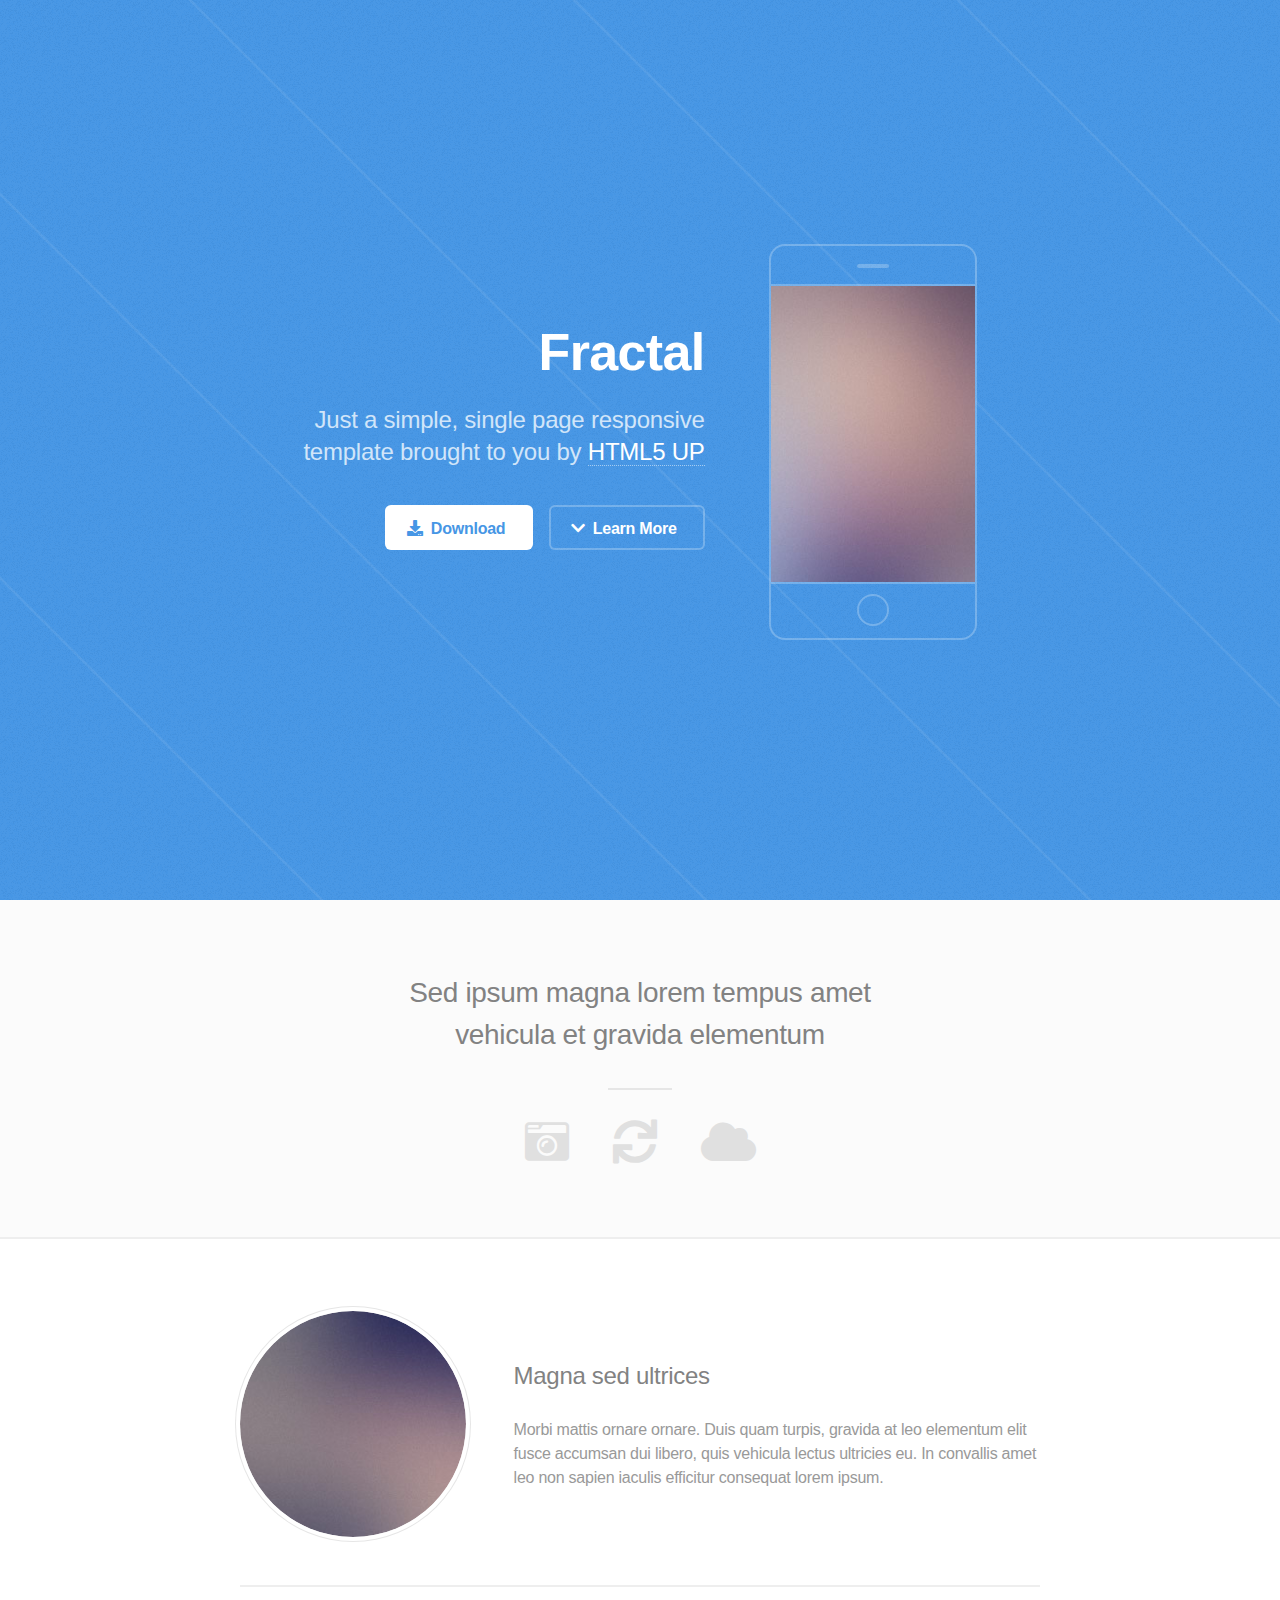
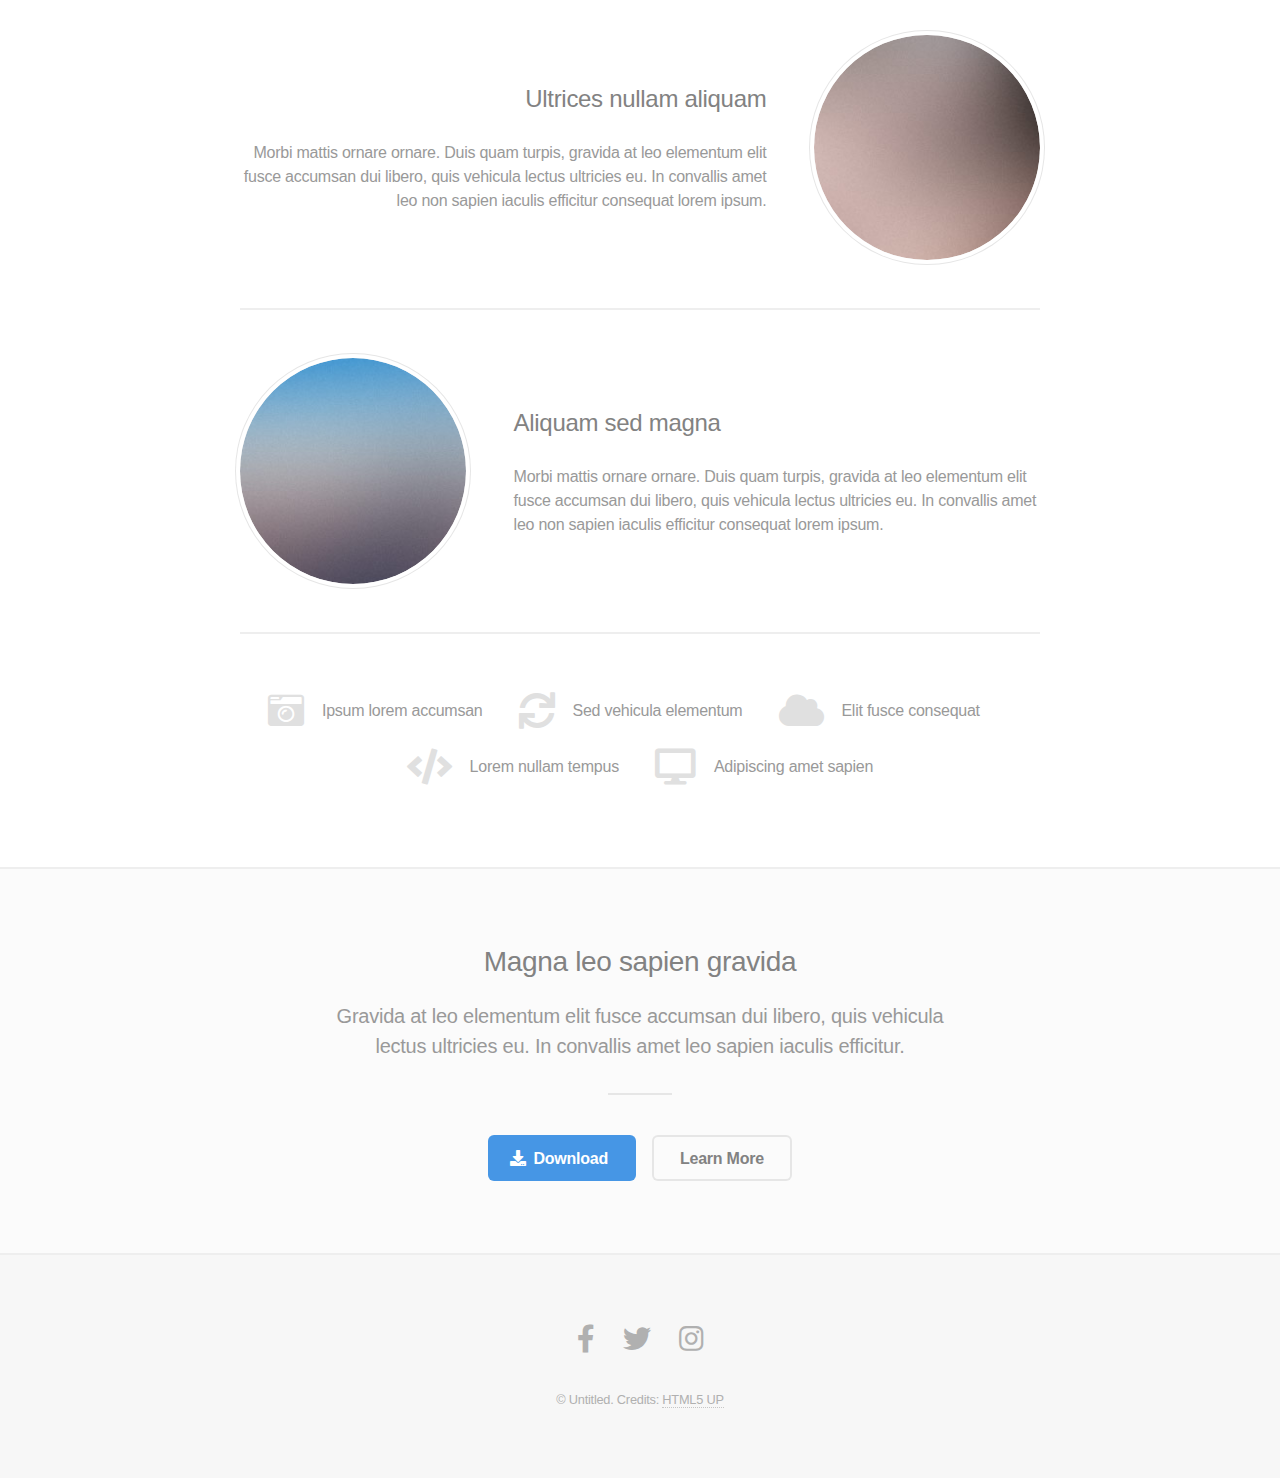
==== commit 78ee0e02: "try fractal" ====
--- a/index.html
+++ b/index.html
@@ -1,12 +1,12 @@
 <!DOCTYPE HTML>
 <!--
-	Story by HTML5 UP
+	Fractal by HTML5 UP
 	html5up.net | @ajlkn
 	Free for personal and commercial use under the CCA 3.0 license (html5up.net/license)
 -->
 <html>
 	<head>
-		<title>Story by HTML5 UP</title>
+		<title>Fractal by HTML5 UP</title>
 		<meta charset="utf-8" />
 		<meta name="viewport" content="width=device-width, initial-scale=1, user-scalable=no" />
 		<link rel="stylesheet" href="assets/css/main.css" />
@@ -14,338 +14,413 @@
 	</head>
 	<body class="is-preload">
 
-		<!-- Wrapper -->
-			<div id="wrapper" class="divided">
-
-				<!-- One -->
-					<section class="banner style1 orient-left content-align-left image-position-right fullscreen onload-image-fade-in onload-content-fade-right">
+		<!-- Header -->
+			<header id="header">
+				<div class="content">
+					<h1><a href="#">Fractal</a></h1>
+					<p>Just a simple, single page responsive<br />
+					template brought to you by <a href="http://html5up.net">HTML5 UP</a></p>
+					<ul class="actions">
+						<li><a href="#" class="button primary icon solid fa-download">Download</a></li>
+						<li><a href="#one" class="button icon solid fa-chevron-down scrolly">Learn More</a></li>
+					</ul>
+				</div>
+				<div class="image phone"><div class="inner"><img src="images/screen.jpg" alt="" /></div></div>
+			</header>
+
+		<!-- One -->
+			<section id="one" class="wrapper style2 special">
+				<header class="major">
+					<h2>Sed ipsum magna lorem tempus amet<br />
+					vehicula et gravida elementum</h2>
+				</header>
+				<ul class="icons major">
+					<li><span class="icon solid fa-camera-retro"><span class="label">Shoot</span></span></li>
+					<li><span class="icon solid fa-sync"><span class="label">Process</span></span></li>
+					<li><span class="icon solid fa-cloud"><span class="label">Upload</span></span></li>
+				</ul>
+			</section>
+
+		<!-- Two -->
+			<section id="two" class="wrapper">
+				<div class="inner alt">
+					<section class="spotlight">
+						<div class="image"><img src="images/pic01.jpg" alt="" /></div>
 						<div class="content">
-							<h1>Story</h1>
-							<p class="major">A (modular, highly tweakable) responsive one-page template designed by <a href="https://html5up.net">HTML5 UP</a> and released for free under the <a href="https://html5up.net/license">Creative Commons</a>.</p>
-							<ul class="actions stacked">
-								<li><a href="#first" class="button big wide smooth-scroll-middle">Get Started</a></li>
-							</ul>
-						</div>
-						<div class="image">
-							<img src="images/banner.jpg" alt="" />
-						</div>
-					</section>
-
-				<!-- Two -->
-					<section class="spotlight style1 orient-right content-align-left image-position-center onscroll-image-fade-in" id="first">
+							<h3>Magna sed ultrices</h3>
+							<p>Morbi mattis ornare ornare. Duis quam turpis, gravida at leo elementum elit fusce accumsan dui libero, quis vehicula lectus ultricies eu. In convallis amet leo non sapien iaculis efficitur consequat lorem ipsum.</p>
+						</div>
+					</section>
+					<section class="spotlight">
+						<div class="image"><img src="images/pic02.jpg" alt="" /></div>
 						<div class="content">
-							<h2>Magna etiam feugiat</h2>
-							<p>Lorem ipsum dolor sit amet, consectetur adipiscing elit. Morbi id ante sed ex pharetra lacinia sit amet vel massa. Donec facilisis laoreet nulla eu bibendum. Donec ut ex risus. Fusce lorem lectus, pharetra pretium massa et, hendrerit vestibulum odio lorem ipsum dolor sit amet.</p>
-							<ul class="actions stacked">
-								<li><a href="#" class="button">Learn More</a></li>
-							</ul>
-						</div>
-						<div class="image">
-							<img src="images/spotlight01.jpg" alt="" />
-						</div>
-					</section>
-
-				<!-- Three -->
-					<section class="spotlight style1 orient-left content-align-left image-position-center onscroll-image-fade-in">
+							<h3>Ultrices nullam aliquam</h3>
+							<p>Morbi mattis ornare ornare. Duis quam turpis, gravida at leo elementum elit fusce accumsan dui libero, quis vehicula lectus ultricies eu. In convallis amet leo non sapien iaculis efficitur consequat lorem ipsum.</p>
+						</div>
+					</section>
+					<section class="spotlight">
+						<div class="image"><img src="images/pic03.jpg" alt="" /></div>
 						<div class="content">
-							<h2>Tempus adipiscing</h2>
-							<p>Lorem ipsum dolor sit amet, consectetur adipiscing elit. Morbi id ante sed ex pharetra lacinia sit amet vel massa. Donec facilisis laoreet nulla eu bibendum. Donec ut ex risus. Fusce lorem lectus, pharetra pretium massa et, hendrerit vestibulum odio lorem ipsum dolor sit amet.</p>
-							<ul class="actions stacked">
-								<li><a href="#" class="button">Learn More</a></li>
-							</ul>
-						</div>
-						<div class="image">
-							<img src="images/spotlight02.jpg" alt="" />
-						</div>
-					</section>
-
-				<!-- Four -->
-					<section class="spotlight style1 orient-right content-align-left image-position-center onscroll-image-fade-in">
-						<div class="content">
-							<h2>Pharetra etiam nulla</h2>
-							<p>Lorem ipsum dolor sit amet, consectetur adipiscing elit. Morbi id ante sed ex pharetra lacinia sit amet vel massa. Donec facilisis laoreet nulla eu bibendum. Donec ut ex risus. Fusce lorem lectus, pharetra pretium massa et, hendrerit vestibulum odio lorem ipsum dolor sit amet.</p>
-							<ul class="actions stacked">
-								<li><a href="#" class="button">Learn More</a></li>
-							</ul>
-						</div>
-						<div class="image">
-							<img src="images/spotlight03.jpg" alt="" />
-						</div>
-					</section>
-
-				<!-- Five -->
-					<section class="wrapper style1 align-center">
-						<div class="inner">
-							<h2>Massa sed condimentum</h2>
-							<p>Lorem ipsum dolor sit amet, consectetur adipiscing elit. Morbi id ante sed ex pharetra lacinia sit amet vel massa. Donec facilisis laoreet nulla eu bibendum. Donec ut ex risus. Fusce lorem lectus, pharetra pretium massa et, hendrerit vestibulum odio lorem ipsum.</p>
-						</div>
-
-						<!-- Gallery -->
-							<div class="gallery style2 medium lightbox onscroll-fade-in">
-								<article>
-									<a href="images/gallery/fulls/01.jpg" class="image">
-										<img src="images/gallery/thumbs/01.jpg" alt="" />
-									</a>
-									<div class="caption">
-										<h3>Ipsum Dolor</h3>
-										<p>Lorem ipsum dolor amet, consectetur magna etiam elit. Etiam sed ultrices.</p>
-										<ul class="actions fixed">
-											<li><span class="button small">Details</span></li>
-										</ul>
-									</div>
-								</article>
-								<article>
-									<a href="images/gallery/fulls/02.jpg" class="image">
-										<img src="images/gallery/thumbs/02.jpg" alt="" />
-									</a>
-									<div class="caption">
-										<h3>Feugiat Lorem</h3>
-										<p>Lorem ipsum dolor amet, consectetur magna etiam elit. Etiam sed ultrices.</p>
-										<ul class="actions fixed">
-											<li><span class="button small">Details</span></li>
-										</ul>
-									</div>
-								</article>
-								<article>
-									<a href="images/gallery/fulls/03.jpg" class="image">
-										<img src="images/gallery/thumbs/03.jpg" alt="" />
-									</a>
-									<div class="caption">
-										<h3>Magna Amet</h3>
-										<p>Lorem ipsum dolor amet, consectetur magna etiam elit. Etiam sed ultrices.</p>
-										<ul class="actions fixed">
-											<li><span class="button small">Details</span></li>
-										</ul>
-									</div>
-								</article>
-								<article>
-									<a href="images/gallery/fulls/04.jpg" class="image">
-										<img src="images/gallery/thumbs/04.jpg" alt="" />
-									</a>
-									<div class="caption">
-										<h3>Sed Tempus</h3>
-										<p>Lorem ipsum dolor amet, consectetur magna etiam elit. Etiam sed ultrices.</p>
-										<ul class="actions fixed">
-											<li><span class="button small">Details</span></li>
-										</ul>
-									</div>
-								</article>
-								<article>
-									<a href="images/gallery/fulls/05.jpg" class="image">
-										<img src="images/gallery/thumbs/05.jpg" alt="" />
-									</a>
-									<div class="caption">
-										<h3>Ultrices Magna</h3>
-										<p>Lorem ipsum dolor amet, consectetur magna etiam elit. Etiam sed ultrices.</p>
-										<ul class="actions fixed">
-											<li><span class="button small">Details</span></li>
-										</ul>
-									</div>
-								</article>
-								<article>
-									<a href="images/gallery/fulls/06.jpg" class="image">
-										<img src="images/gallery/thumbs/06.jpg" alt="" />
-									</a>
-									<div class="caption">
-										<h3>Sed Tempus</h3>
-										<p>Lorem ipsum dolor amet, consectetur magna etiam elit. Etiam sed ultrices.</p>
-										<ul class="actions fixed">
-											<li><span class="button small">Details</span></li>
-										</ul>
-									</div>
-								</article>
-								<article>
-									<a href="images/gallery/fulls/07.jpg" class="image">
-										<img src="images/gallery/thumbs/07.jpg" alt="" />
-									</a>
-									<div class="caption">
-										<h3>Ipsum Lorem</h3>
-										<p>Lorem ipsum dolor amet, consectetur magna etiam elit. Etiam sed ultrices.</p>
-										<ul class="actions fixed">
-											<li><span class="button small">Details</span></li>
-										</ul>
-									</div>
-								</article>
-								<article>
-									<a href="images/gallery/fulls/08.jpg" class="image">
-										<img src="images/gallery/thumbs/08.jpg" alt="" />
-									</a>
-									<div class="caption">
-										<h3>Magna Risus</h3>
-										<p>Lorem ipsum dolor amet, consectetur magna etiam elit. Etiam sed ultrices.</p>
-										<ul class="actions fixed">
-											<li><span class="button small">Details</span></li>
-										</ul>
-									</div>
-								</article>
-								<article>
-									<a href="images/gallery/fulls/09.jpg" class="image">
-										<img src="images/gallery/thumbs/09.jpg" alt="" />
-									</a>
-									<div class="caption">
-										<h3>Tempus Dolor</h3>
-										<p>Lorem ipsum dolor amet, consectetur magna etiam elit. Etiam sed ultrices.</p>
-										<ul class="actions fixed">
-											<li><span class="button small">Details</span></li>
-										</ul>
-									</div>
-								</article>
-								<article>
-									<a href="images/gallery/fulls/10.jpg" class="image">
-										<img src="images/gallery/thumbs/10.jpg" alt="" />
-									</a>
-									<div class="caption">
-										<h3>Sed Etiam</h3>
-										<p>Lorem ipsum dolor amet, consectetur magna etiam elit. Etiam sed ultrices.</p>
-										<ul class="actions fixed">
-											<li><span class="button small">Details</span></li>
-										</ul>
-									</div>
-								</article>
-								<article>
-									<a href="images/gallery/fulls/11.jpg" class="image">
-										<img src="images/gallery/thumbs/11.jpg" alt="" />
-									</a>
-									<div class="caption">
-										<h3>Magna Lorem</h3>
-										<p>Lorem ipsum dolor amet, consectetur magna etiam elit. Etiam sed ultrices.</p>
-										<ul class="actions fixed">
-											<li><span class="button small">Details</span></li>
-										</ul>
-									</div>
-								</article>
-								<article>
-									<a href="images/gallery/fulls/12.jpg" class="image">
-										<img src="images/gallery/thumbs/12.jpg" alt="" />
-									</a>
-									<div class="caption">
-										<h3>Ipsum Dolor</h3>
-										<p>Lorem ipsum dolor amet, consectetur magna etiam elit. Etiam sed ultrices.</p>
-										<ul class="actions fixed">
-											<li><span class="button small">Details</span></li>
-										</ul>
-									</div>
-								</article>
-							</div>
-
-					</section>
-
-				<!-- Six -->
-					<section class="wrapper style1 align-center">
-						<div class="inner">
-							<h2>Ipsum sed consequat</h2>
-							<p>Lorem ipsum dolor sit amet, consectetur adipiscing elit. Morbi id ante sed ex pharetra lacinia sit amet vel massa. Donec facilisis laoreet nulla eu bibendum. Donec ut ex risus. Fusce lorem lectus, pharetra pretium massa et, hendrerit vestibulum odio lorem ipsum.</p>
-							<div class="items style1 medium onscroll-fade-in">
-								<section>
-									<span class="icon style2 major fa-gem"></span>
-									<h3>Lorem</h3>
-									<p>Lorem ipsum dolor sit amet, consectetur adipiscing elit. Morbi dui turpis, cursus eget orci amet aliquam congue semper. Etiam eget ultrices risus nec tempor elit.</p>
-								</section>
-								<section>
-									<span class="icon solid style2 major fa-save"></span>
-									<h3>Ipsum</h3>
-									<p>Lorem ipsum dolor sit amet, consectetur adipiscing elit. Morbi dui turpis, cursus eget orci amet aliquam congue semper. Etiam eget ultrices risus nec tempor elit.</p>
-								</section>
-								<section>
-									<span class="icon solid style2 major fa-chart-bar"></span>
-									<h3>Dolor</h3>
-									<p>Lorem ipsum dolor sit amet, consectetur adipiscing elit. Morbi dui turpis, cursus eget orci amet aliquam congue semper. Etiam eget ultrices risus nec tempor elit.</p>
-								</section>
-								<section>
-									<span class="icon solid style2 major fa-wifi"></span>
-									<h3>Amet</h3>
-									<p>Lorem ipsum dolor sit amet, consectetur adipiscing elit. Morbi dui turpis, cursus eget orci amet aliquam congue semper. Etiam eget ultrices risus nec tempor elit.</p>
-								</section>
-								<section>
-									<span class="icon solid style2 major fa-cog"></span>
-									<h3>Magna</h3>
-									<p>Lorem ipsum dolor sit amet, consectetur adipiscing elit. Morbi dui turpis, cursus eget orci amet aliquam congue semper. Etiam eget ultrices risus nec tempor elit.</p>
-								</section>
-								<section>
-									<span class="icon style2 major fa-paper-plane"></span>
-									<h3>Tempus</h3>
-									<p>Lorem ipsum dolor sit amet, consectetur adipiscing elit. Morbi dui turpis, cursus eget orci amet aliquam congue semper. Etiam eget ultrices risus nec tempor elit.</p>
-								</section>
-								<section>
-									<span class="icon solid style2 major fa-desktop"></span>
-									<h3>Aliquam</h3>
-									<p>Lorem ipsum dolor sit amet, consectetur adipiscing elit. Morbi dui turpis, cursus eget orci amet aliquam congue semper. Etiam eget ultrices risus nec tempor elit.</p>
-								</section>
-								<section>
-									<span class="icon solid style2 major fa-sync-alt"></span>
-									<h3>Elit</h3>
-									<p>Lorem ipsum dolor sit amet, consectetur adipiscing elit. Morbi dui turpis, cursus eget orci amet aliquam congue semper. Etiam eget ultrices risus nec tempor elit.</p>
-								</section>
-								<section>
-									<span class="icon solid style2 major fa-hashtag"></span>
-									<h3>Morbi</h3>
-									<p>Lorem ipsum dolor sit amet, consectetur adipiscing elit. Morbi dui turpis, cursus eget orci amet aliquam congue semper. Etiam eget ultrices risus nec tempor elit.</p>
-								</section>
-								<section>
-									<span class="icon solid style2 major fa-bolt"></span>
-									<h3>Turpis</h3>
-									<p>Lorem ipsum dolor sit amet, consectetur adipiscing elit. Morbi dui turpis, cursus eget orci amet aliquam congue semper. Etiam eget ultrices risus nec tempor elit.</p>
-								</section>
-								<section>
-									<span class="icon solid style2 major fa-envelope"></span>
-									<h3>Ultrices</h3>
-									<p>Lorem ipsum dolor sit amet, consectetur adipiscing elit. Morbi dui turpis, cursus eget orci amet aliquam congue semper. Etiam eget ultrices risus nec tempor elit.</p>
-								</section>
-								<section>
-									<span class="icon solid style2 major fa-leaf"></span>
-									<h3>Risus</h3>
-									<p>Lorem ipsum dolor sit amet, consectetur adipiscing elit. Morbi dui turpis, cursus eget orci amet aliquam congue semper. Etiam eget ultrices risus nec tempor elit.</p>
-								</section>
-							</div>
-						</div>
-					</section>
-
-				<!-- Seven -->
-					<section class="wrapper style1 align-center">
-						<div class="inner medium">
-							<h2>Get in touch</h2>
-							<form method="post" action="#">
-								<div class="fields">
-									<div class="field half">
-										<label for="name">Name</label>
-										<input type="text" name="name" id="name" value="" />
-									</div>
-									<div class="field half">
-										<label for="email">Email</label>
-										<input type="email" name="email" id="email" value="" />
-									</div>
-									<div class="field">
-										<label for="message">Message</label>
-										<textarea name="message" id="message" rows="6"></textarea>
-									</div>
-								</div>
-								<ul class="actions special">
-									<li><input type="submit" name="submit" id="submit" value="Send Message" /></li>
-								</ul>
-							</form>
-
-						</div>
-					</section>
-
-				<!-- Footer -->
-					<footer class="wrapper style1 align-center">
-						<div class="inner">
-							<ul class="icons">
-								<li><a href="#" class="icon brands style2 fa-twitter"><span class="label">Twitter</span></a></li>
-								<li><a href="#" class="icon brands style2 fa-facebook-f"><span class="label">Facebook</span></a></li>
-								<li><a href="#" class="icon brands style2 fa-instagram"><span class="label">Instagram</span></a></li>
-								<li><a href="#" class="icon brands style2 fa-linkedin-in"><span class="label">LinkedIn</span></a></li>
-								<li><a href="#" class="icon style2 fa-envelope"><span class="label">Email</span></a></li>
-							</ul>
-							<p>&copy; Untitled. Design: <a href="https://html5up.net">HTML5 UP</a>.</p>
-						</div>
-					</footer>
-
-			</div>
+							<h3>Aliquam sed magna</h3>
+							<p>Morbi mattis ornare ornare. Duis quam turpis, gravida at leo elementum elit fusce accumsan dui libero, quis vehicula lectus ultricies eu. In convallis amet leo non sapien iaculis efficitur consequat lorem ipsum.</p>
+						</div>
+					</section>
+					<section class="special">
+						<ul class="icons labeled">
+							<li><span class="icon solid fa-camera-retro"><span class="label">Ipsum lorem accumsan</span></span></li>
+							<li><span class="icon solid fa-sync"><span class="label">Sed vehicula elementum</span></span></li>
+							<li><span class="icon solid fa-cloud"><span class="label">Elit fusce consequat</span></span></li>
+							<li><span class="icon solid fa-code"><span class="label">Lorem nullam tempus</span></span></li>
+							<li><span class="icon solid fa-desktop"><span class="label">Adipiscing amet sapien</span></span></li>
+						</ul>
+					</section>
+				</div>
+			</section>
+
+		<!-- Three -->
+			<section id="three" class="wrapper style2 special">
+				<header class="major">
+					<h2>Magna leo sapien gravida</h2>
+					<p>Gravida at leo elementum elit fusce accumsan dui libero, quis vehicula<br />
+					lectus ultricies eu. In convallis amet leo sapien iaculis efficitur.</p>
+				</header>
+				<ul class="actions special">
+					<li><a href="#" class="button primary icon solid fa-download">Download</a></li>
+					<li><a href="#" class="button">Learn More</a></li>
+				</ul>
+			</section>
+
+		<!-- Four -->
+		<!--
+			<section id="four" class="wrapper">
+				<div class="inner">
+
+					<header class="major">
+						<h2>Elements</h2>
+					</header>
+
+					<section>
+						<h4>Text</h4>
+						<p>This is <b>bold</b> and this is <strong>strong</strong>. This is <i>italic</i> and this is <em>emphasized</em>.
+						This is <sup>superscript</sup> text and this is <sub>subscript</sub> text.
+						This is <u>underlined</u> and this is code: <code>for (;;) { ... }</code>. Finally, <a href="#">this is a link</a>.</p>
+						<hr />
+						<header>
+							<h4>Heading with a Subtitle</h4>
+							<p>Lorem ipsum dolor sit amet nullam id egestas urna aliquam</p>
+						</header>
+						<p>Nunc lacinia ante nunc ac lobortis. Interdum adipiscing gravida odio porttitor sem non mi integer non faucibus ornare mi ut ante amet placerat aliquet. Volutpat eu sed ante lacinia sapien lorem accumsan varius montes viverra nibh in adipiscing blandit tempus accumsan.</p>
+						<header>
+							<h5>Heading with a Subtitle</h5>
+							<p>Lorem ipsum dolor sit amet nullam id egestas urna aliquam</p>
+						</header>
+						<p>Nunc lacinia ante nunc ac lobortis. Interdum adipiscing gravida odio porttitor sem non mi integer non faucibus ornare mi ut ante amet placerat aliquet. Volutpat eu sed ante lacinia sapien lorem accumsan varius montes viverra nibh in adipiscing blandit tempus accumsan.</p>
+						<hr />
+						<h2>Heading Level 2</h2>
+						<h3>Heading Level 3</h3>
+						<h4>Heading Level 4</h4>
+						<h5>Heading Level 5</h5>
+						<h6>Heading Level 6</h6>
+						<hr />
+						<h5>Blockquote</h5>
+						<blockquote>Fringilla nisl. Donec accumsan interdum nisi, quis tincidunt felis sagittis eget tempus euismod. Vestibulum ante ipsum primis in faucibus vestibulum. Blandit adipiscing eu felis iaculis volutpat ac adipiscing accumsan faucibus. Vestibulum ante ipsum primis in faucibus lorem ipsum dolor sit amet nullam adipiscing eu felis.</blockquote>
+						<h5>Preformatted</h5>
+						<pre><code>i = 0;
+
+while (!deck.isInOrder()) {
+  print 'Iteration ' + i;
+  deck.shuffle();
+  i++;
+}
+
+print 'It took ' + i + ' iterations to sort the deck.';</code></pre>
+					</section>
+
+					<section>
+						<h4>Lists</h4>
+						<div class="row">
+							<div class="col-6 col-12-medium">
+								<h5>Unordered</h5>
+								<ul>
+									<li>Dolor pulvinar etiam.</li>
+									<li>Sagittis adipiscing.</li>
+									<li>Felis enim feugiat.</li>
+								</ul>
+								<h5>Alternate</h5>
+								<ul class="alt">
+									<li>Dolor pulvinar etiam.</li>
+									<li>Sagittis adipiscing.</li>
+									<li>Felis enim feugiat.</li>
+								</ul>
+							</div>
+							<div class="col-6 col-12-medium">
+								<h5>Ordered</h5>
+								<ol>
+									<li>Dolor pulvinar etiam.</li>
+									<li>Etiam vel felis viverra.</li>
+									<li>Felis enim feugiat.</li>
+									<li>Dolor pulvinar etiam.</li>
+									<li>Etiam vel felis lorem.</li>
+									<li>Felis enim et feugiat.</li>
+								</ol>
+								<h5>Icons</h5>
+								<ul class="icons">
+									<li><a href="#" class="icon brands fa-twitter"><span class="label">Twitter</span></a></li>
+									<li><a href="#" class="icon brands fa-facebook-f"><span class="label">Facebook</span></a></li>
+									<li><a href="#" class="icon brands fa-instagram"><span class="label">Instagram</span></a></li>
+									<li><a href="#" class="icon brands fa-github"><span class="label">Github</span></a></li>
+								</ul>
+							</div>
+						</div>
+						<h5>Actions</h5>
+						<div class="row">
+							<div class="col-6 col-12-medium">
+								<ul class="actions">
+									<li><a href="#" class="button primary">Default</a></li>
+									<li><a href="#" class="button">Default</a></li>
+								</ul>
+								<ul class="actions small">
+									<li><a href="#" class="button primary small">Small</a></li>
+									<li><a href="#" class="button small">Small</a></li>
+								</ul>
+								<ul class="actions stacked">
+									<li><a href="#" class="button primary">Default</a></li>
+									<li><a href="#" class="button">Default</a></li>
+								</ul>
+								<ul class="actions stacked">
+									<li><a href="#" class="button primary small">Small</a></li>
+									<li><a href="#" class="button small">Small</a></li>
+								</ul>
+							</div>
+							<div class="col-6 col-12-medium">
+								<ul class="actions stacked">
+									<li><a href="#" class="button primary fit">Default</a></li>
+									<li><a href="#" class="button fit">Default</a></li>
+								</ul>
+								<ul class="actions stacked">
+									<li><a href="#" class="button primary small fit">Small</a></li>
+									<li><a href="#" class="button small fit">Small</a></li>
+								</ul>
+							</div>
+						</div>
+					</section>
+
+					<section>
+						<h4>Table</h4>
+						<h5>Default</h5>
+						<div class="table-wrapper">
+							<table>
+								<thead>
+									<tr>
+										<th>Name</th>
+										<th>Description</th>
+										<th>Price</th>
+									</tr>
+								</thead>
+								<tbody>
+									<tr>
+										<td>Item One</td>
+										<td>Ante turpis integer aliquet porttitor.</td>
+										<td>29.99</td>
+									</tr>
+									<tr>
+										<td>Item Two</td>
+										<td>Vis ac commodo adipiscing arcu aliquet.</td>
+										<td>19.99</td>
+									</tr>
+									<tr>
+										<td>Item Three</td>
+										<td> Morbi faucibus arcu accumsan lorem.</td>
+										<td>29.99</td>
+									</tr>
+									<tr>
+										<td>Item Four</td>
+										<td>Vitae integer tempus condimentum.</td>
+										<td>19.99</td>
+									</tr>
+									<tr>
+										<td>Item Five</td>
+										<td>Ante turpis integer aliquet porttitor.</td>
+										<td>29.99</td>
+									</tr>
+								</tbody>
+								<tfoot>
+									<tr>
+										<td colspan="2"></td>
+										<td>100.00</td>
+									</tr>
+								</tfoot>
+							</table>
+						</div>
+
+						<h5>Alternate</h5>
+						<div class="table-wrapper">
+							<table class="alt">
+								<thead>
+									<tr>
+										<th>Name</th>
+										<th>Description</th>
+										<th>Price</th>
+									</tr>
+								</thead>
+								<tbody>
+									<tr>
+										<td>Item One</td>
+										<td>Ante turpis integer aliquet porttitor.</td>
+										<td>29.99</td>
+									</tr>
+									<tr>
+										<td>Item Two</td>
+										<td>Vis ac commodo adipiscing arcu aliquet.</td>
+										<td>19.99</td>
+									</tr>
+									<tr>
+										<td>Item Three</td>
+										<td> Morbi faucibus arcu accumsan lorem.</td>
+										<td>29.99</td>
+									</tr>
+									<tr>
+										<td>Item Four</td>
+										<td>Vitae integer tempus condimentum.</td>
+										<td>19.99</td>
+									</tr>
+									<tr>
+										<td>Item Five</td>
+										<td>Ante turpis integer aliquet porttitor.</td>
+										<td>29.99</td>
+									</tr>
+								</tbody>
+								<tfoot>
+									<tr>
+										<td colspan="2"></td>
+										<td>100.00</td>
+									</tr>
+								</tfoot>
+							</table>
+						</div>
+					</section>
+
+					<section>
+						<h4>Buttons</h4>
+						<ul class="actions">
+							<li><a href="#" class="button primary">Primary</a></li>
+							<li><a href="#" class="button">Default</a></li>
+						</ul>
+						<ul class="actions">
+							<li><a href="#" class="button large">Large</a></li>
+							<li><a href="#" class="button">Default</a></li>
+							<li><a href="#" class="button small">Small</a></li>
+						</ul>
+						<ul class="actions fit">
+							<li><a href="#" class="button fit">Fit</a></li>
+							<li><a href="#" class="button primary fit">Fit</a></li>
+							<li><a href="#" class="button fit">Fit</a></li>
+						</ul>
+						<ul class="actions fit small">
+							<li><a href="#" class="button primary fit small">Fit + Small</a></li>
+							<li><a href="#" class="button fit small">Fit + Small</a></li>
+							<li><a href="#" class="button primary fit small">Fit + Small</a></li>
+						</ul>
+						<ul class="actions">
+							<li><a href="#" class="button primary icon solid fa-download">Icon</a></li>
+							<li><a href="#" class="button icon solid fa-download">Icon</a></li>
+						</ul>
+						<ul class="actions">
+							<li><span class="button primary disabled">Disabled</span></li>
+							<li><span class="button disabled">Disabled</span></li>
+						</ul>
+					</section>
+
+					<section>
+						<h4>Form</h4>
+						<form method="post" action="#">
+							<div class="row gtr-uniform">
+								<div class="col-6 col-12-xsmall">
+									<input type="text" name="demo-name" id="demo-name" value="" placeholder="Name" />
+								</div>
+								<div class="col-6 col-12-xsmall">
+									<input type="email" name="demo-email" id="demo-email" value="" placeholder="Email" />
+								</div>
+								<div class="col-12">
+									<select name="demo-category" id="demo-category">
+										<option value="">- Category -</option>
+										<option value="1">Manufacturing</option>
+										<option value="1">Shipping</option>
+										<option value="1">Administration</option>
+										<option value="1">Human Resources</option>
+									</select>
+								</div>
+								<div class="col-4 col-12-small">
+									<input type="radio" id="demo-priority-low" name="demo-priority" checked>
+									<label for="demo-priority-low">Low</label>
+								</div>
+								<div class="col-4 col-12-small">
+									<input type="radio" id="demo-priority-normal" name="demo-priority">
+									<label for="demo-priority-normal">Normal</label>
+								</div>
+								<div class="col-4 col-12-small">
+									<input type="radio" id="demo-priority-high" name="demo-priority">
+									<label for="demo-priority-high">High</label>
+								</div>
+								<div class="col-6 col-12-small">
+									<input type="checkbox" id="demo-copy" name="demo-copy">
+									<label for="demo-copy">Email me a copy</label>
+								</div>
+								<div class="col-6 col-12-small">
+									<input type="checkbox" id="demo-human" name="demo-human" checked>
+									<label for="demo-human">Not a robot</label>
+								</div>
+								<div class="col-12">
+									<textarea name="demo-message" id="demo-message" placeholder="Enter your message" rows="6"></textarea>
+								</div>
+								<div class="col-12">
+									<ul class="actions">
+										<li><input type="submit" value="Send Message" class="primary" /></li>
+										<li><input type="reset" value="Reset" /></li>
+									</ul>
+								</div>
+							</div>
+						</form>
+					</section>
+
+					<section>
+						<h4>Image</h4>
+						<h5>Fit</h5>
+						<div class="box alt">
+							<div class="row gtr-uniform">
+								<div class="col-12"><span class="image fit"><img src="images/pic04.jpg" alt="" /></span></div>
+								<div class="col-4"><span class="image fit"><img src="images/pic01.jpg" alt="" /></span></div>
+								<div class="col-4"><span class="image fit"><img src="images/pic02.jpg" alt="" /></span></div>
+								<div class="col-4"><span class="image fit"><img src="images/pic03.jpg" alt="" /></span></div>
+								<div class="col-4"><span class="image fit"><img src="images/pic02.jpg" alt="" /></span></div>
+								<div class="col-4"><span class="image fit"><img src="images/pic03.jpg" alt="" /></span></div>
+								<div class="col-4"><span class="image fit"><img src="images/pic01.jpg" alt="" /></span></div>
+								<div class="col-4"><span class="image fit"><img src="images/pic03.jpg" alt="" /></span></div>
+								<div class="col-4"><span class="image fit"><img src="images/pic01.jpg" alt="" /></span></div>
+								<div class="col-4"><span class="image fit"><img src="images/pic02.jpg" alt="" /></span></div>
+							</div>
+						</div>
+						<h5>Left &amp; Right</h5>
+						<p><span class="image left"><img src="images/pic05.jpg" alt="" /></span>Fringilla nisl. Donec accumsan interdum nisi, quis tincidunt felis sagittis eget. tempus euismod. Vestibulum ante ipsum primis in faucibus vestibulum. Blandit adipiscing eu felis iaculis volutpat ac adipiscing accumsan eu faucibus. Integer ac pellentesque praesent tincidunt felis sagittis eget. tempus euismod. Vestibulum ante ipsum primis in faucibus vestibulum. Blandit adipiscing eu felis iaculis volutpat ac adipiscing accumsan eu faucibus. Integer ac pellentesque praesent. Donec accumsan interdum nisi, quis tincidunt felis sagittis eget. tempus euismod. Vestibulum ante ipsum primis in faucibus vestibulum. Blandit adipiscing eu felis iaculis volutpat ac adipiscing accumsan eu faucibus. Integer ac pellentesque praesent tincidunt felis sagittis eget. tempus euismod. Vestibulum ante ipsum primis in faucibus vestibulum. Blandit adipiscing eu felis iaculis volutpat ac adipiscing accumsan eu faucibus. Integer ac pellentesque praesent. Blandit adipiscing eu felis iaculis volutpat ac adipiscing accumsan eu faucibus. Integer ac pellentesque praesent tincidunt felis sagittis eget. tempus euismod. Vestibulum ante ipsum primis in faucibus vestibulum. Blandit adipiscing eu felis iaculis volutpat ac adipiscing accumsan eu faucibus. Integer ac pellentesque praesent.</p>
+						<p><span class="image right"><img src="images/pic05.jpg" alt="" /></span>Fringilla nisl. Donec accumsan interdum nisi, quis tincidunt felis sagittis eget. tempus euismod. Vestibulum ante ipsum primis in faucibus vestibulum. Blandit adipiscing eu felis iaculis volutpat ac adipiscing accumsan eu faucibus. Integer ac pellentesque praesent tincidunt felis sagittis eget. tempus euismod. Vestibulum ante ipsum primis in faucibus vestibulum. Blandit adipiscing eu felis iaculis volutpat ac adipiscing accumsan eu faucibus. Integer ac pellentesque praesent. Donec accumsan interdum nisi, quis tincidunt felis sagittis eget. tempus euismod. Vestibulum ante ipsum primis in faucibus vestibulum. Blandit adipiscing eu felis iaculis volutpat ac adipiscing accumsan eu faucibus. Integer ac pellentesque praesent tincidunt felis sagittis eget. tempus euismod. Vestibulum ante ipsum primis in faucibus vestibulum. Blandit adipiscing eu felis iaculis volutpat ac adipiscing accumsan eu faucibus. Integer ac pellentesque praesent. Blandit adipiscing eu felis iaculis volutpat ac adipiscing accumsan eu faucibus. Integer ac pellentesque praesent tincidunt felis sagittis eget. tempus euismod. Vestibulum ante ipsum primis in faucibus vestibulum. Blandit adipiscing eu felis iaculis volutpat ac adipiscing accumsan eu faucibus. Integer ac pellentesque praesent.</p>
+					</section>
+
+				</div>
+			</section>
+		-->
+
+		<!-- Footer -->
+			<footer id="footer">
+				<ul class="icons">
+					<li><a href="#" class="icon brands fa-facebook-f"><span class="label">Facebook</span></a></li>
+					<li><a href="#" class="icon brands fa-twitter"><span class="label">Twitter</span></a></li>
+					<li><a href="#" class="icon brands fa-instagram"><span class="label">Instagram</span></a></li>
+				</ul>
+				<p class="copyright">&copy; Untitled. Credits: <a href="http://html5up.net">HTML5 UP</a></p>
+			</footer>
 
 		<!-- Scripts -->
 			<script src="assets/js/jquery.min.js"></script>
-			<script src="assets/js/jquery.scrollex.min.js"></script>
 			<script src="assets/js/jquery.scrolly.min.js"></script>
 			<script src="assets/js/browser.min.js"></script>
 			<script src="assets/js/breakpoints.min.js"></script>
--- a/assets/css/main.css
+++ b/assets/css/main.css
@@ -1,8 +1,7 @@
 @import url(fontawesome-all.min.css);
-@import url("https://fonts.googleapis.com/css?family=Source+Sans+Pro:300,300i,400,400i");
 
 /*
-	Story by HTML5 UP
+	Fractal by HTML5 UP
 	html5up.net | @ajlkn
 	Free for personal and commercial use under the CCA 3.0 license (html5up.net/license)
 */
@@ -82,7 +81,7 @@
 		-ms-overflow-style: scrollbar;
 	}
 
-	@media screen and (max-width: 480px) {
+	@media screen and (max-width: 360px) {
 
 		html, body {
 			min-width: 320px;
@@ -115,68 +114,60 @@
 
 /* Type */
 
-	html {
-		font-size: 18pt;
+	body {
+		color: #999999;
+	}
+
+	html, input, select, textarea {
+		font-size: 16pt;
 	}
 
 		@media screen and (max-width: 1680px) {
 
-			html {
-				font-size: 14pt;
+			html, input, select, textarea {
+				font-size: 13pt;
 			}
 
 		}
 
 		@media screen and (max-width: 1280px) {
 
-			html {
+			html, input, select, textarea {
 				font-size: 12pt;
 			}
 
 		}
 
-		@media screen and (max-width: 736px) {
-
-			html {
+		@media screen and (max-width: 360px) {
+
+			html, input, select, textarea {
 				font-size: 11pt;
 			}
 
 		}
 
-		@media screen and (max-width: 360px) {
-
-			html {
-				font-size: 10pt;
-			}
-
-		}
-
-	body {
-		background-color: #ffffff;
-		color: #000000;
-	}
-
 	body, input, select, textarea {
-		font-family: "Source Sans Pro", Helvetica, sans-serif;
-		font-size: 1rem;
-		font-weight: 300;
-		line-height: 1.65;
+		font-family: Arial, Helvetica, sans-serif;
+		font-weight: normal;
+		line-height: 1.5em;
+		letter-spacing: -0.015em;
 	}
 
 	a {
-		-moz-transition: color 0.2s ease-in-out;
-		-webkit-transition: color 0.2s ease-in-out;
-		-ms-transition: color 0.2s ease-in-out;
-		transition: color 0.2s ease-in-out;
-		text-decoration: underline;
+		-moz-transition: color 0.2s ease-in-out, border-bottom-color 0.2s ease-in-out;
+		-webkit-transition: color 0.2s ease-in-out, border-bottom-color 0.2s ease-in-out;
+		-ms-transition: color 0.2s ease-in-out, border-bottom-color 0.2s ease-in-out;
+		transition: color 0.2s ease-in-out, border-bottom-color 0.2s ease-in-out;
+		text-decoration: none;
+		border-bottom: dotted 1px;
 	}
 
 		a:hover {
-			text-decoration: none;
+			border-bottom-color: transparent !important;
 		}
 
 	strong, b {
-		font-weight: 400;
+		font-weight: bold;
 	}
 
 	em, i {
@@ -184,99 +175,124 @@
 	}
 
 	p {
-		margin: 0 0 2rem 0;
-	}
-
-		p.major {
-			font-size: 1.25rem;
-		}
+		margin: 0 0 2em 0;
+	}
 
 	h1, h2, h3, h4, h5, h6 {
-		font-weight: 300;
-		line-height: 1.375;
-		letter-spacing: -0.05em;
-		margin: 0 0 1rem 0;
+		font-weight: normal;
+		line-height: 1em;
+		margin: 0 0 1em 0;
+		letter-spacing: -0.0125em;
 	}
 
 		h1 a, h2 a, h3 a, h4 a, h5 a, h6 a {
 			color: inherit;
 			text-decoration: none;
-		}
-
-	h1 {
-		font-size: 3.5rem;
-		line-height: 1.2;
-	}
+			border-bottom: none;
+		}
+
+		@media screen and (max-width: 980px) {
+
+			h1 br, h2 br, h3 br, h4 br, h5 br, h6 br {
+				display: none;
+			}
+
+		}
 
 	h2 {
-		font-size: 2.25rem;
+		font-size: 1.75em;
+		line-height: 1.5em;
 	}
 
 	h3 {
-		font-size: 1.5rem;
+		font-size: 1.5em;
+		line-height: 1.5em;
 	}
 
 	h4 {
-		font-size: 1.1rem;
+		font-size: 1.1em;
+		line-height: 1.5em;
 	}
 
 	h5 {
-		font-size: 0.9rem;
+		font-size: 0.9em;
+		line-height: 1.5em;
 	}
 
 	h6 {
-		font-size: 0.7rem;
+		font-size: 0.7em;
+		line-height: 1.5em;
+	}
+
+	@media screen and (max-width: 736px) {
+
+		h2 {
+			font-size: 1.25em;
+		}
+
+		h3 {
+			font-size: 1.2em;
+		}
+
+		h4 {
+			font-size: 1em;
+		}
+
 	}
 
 	sub {
-		font-size: 0.8rem;
+		font-size: 0.8em;
 		position: relative;
-		top: 0.5rem;
+		top: 0.5em;
 	}
 
 	sup {
-		font-size: 0.8rem;
+		font-size: 0.8em;
 		position: relative;
-		top: -0.5rem;
+		top: -0.5em;
 	}
 
 	blockquote {
-		border-left: solid 4px;
+		border-left-style: solid;
+		border-left-width: 4px;
 		font-style: italic;
-		margin: 0 0 2rem 0;
-		padding: 0.5rem 0 0.5rem 2rem;
+		margin: 0 0 2em 0;
+		padding: 0.5em 0 0.5em 2em;
 	}
 
 	code {
-		border-radius: 4px;
+		border-radius: 6px;
+		border-style: solid;
+		border-width: 1px;
 		font-family: "Courier New", monospace;
 		font-size: 0.9em;
-		margin: 0 0.25rem;
-		padding: 0.25rem 0.325rem;
+		margin: 0 0.25em;
+		padding: 0.25em 0.65em;
 	}
 
 	pre {
 		-webkit-overflow-scrolling: touch;
 		font-family: "Courier New", monospace;
 		font-size: 0.9em;
-		margin: 0 0 2rem 0;
+		margin: 0 0 2em 0;
 	}
 
 		pre code {
 			display: block;
-			line-height: 1.5;
-			padding: 0.75rem 1rem;
+			line-height: 1.75em;
+			padding: 1em 1.5em;
 			overflow-x: auto;
 		}
 
 	hr {
 		border: 0;
-		border-bottom: solid 1px;
-		margin: 2.5rem 0;
+		border-bottom-style: solid;
+		border-bottom-width: 1px;
+		margin: 2em 0;
 	}
 
 		hr.major {
-			margin: 3.5rem 0;
+			margin: 3em 0;
 		}
 
 	.align-left {
@@ -291,61 +307,38 @@
 		text-align: right;
 	}
 
-	@media screen and (max-width: 736px) {
-
-		p.major {
-			font-size: 1.1rem;
-		}
-
-		h1 {
-			font-size: 2.5rem;
-		}
-
-		h2 {
-			font-size: 2rem;
-		}
-
-		h3 {
-			font-size: 1.25rem;
-		}
-
-		h4 {
-			font-size: 1rem;
-		}
-
-	}
-
 	input, select, textarea {
-		color: #000000;
+		color: #999999;
 	}
 
 	a {
-		color: #000000;
+		color: inherit;
+		border-bottom-color: #d6d6d6;
 	}
 
 		a:hover {
-			color: #47D3E5;
+			color: #4696e5;
 		}
 
 	strong, b {
-		color: #000000;
+		color: #828282;
 	}
 
 	h1, h2, h3, h4, h5, h6 {
-		color: #000000;
+		color: #828282;
 	}
 
 	blockquote {
-		border-left-color: rgba(0, 0, 0, 0.2);
+		border-left-color: #e6e6e6;
 	}
 
 	code {
-		background: rgba(0, 0, 0, 0.05);
-		border-color: rgba(0, 0, 0, 0.2);
+		background: rgba(144, 144, 144, 0.075);
+		border-color: #e6e6e6;
 	}
 
 	hr {
-		border-bottom-color: rgba(0, 0, 0, 0.2);
+		border-bottom-color: #e6e6e6;
 	}
 
 /* Row */
@@ -491,104 +484,104 @@
 
 		.row.gtr-0 {
 			margin-top: 0;
-			margin-left: 0rem;
+			margin-left: 0em;
 		}
 
 			.row.gtr-0 > * {
-				padding: 0 0 0 0rem;
+				padding: 0 0 0 0em;
 			}
 
 			.row.gtr-0.gtr-uniform {
-				margin-top: 0rem;
+				margin-top: 0em;
 			}
 
 				.row.gtr-0.gtr-uniform > * {
-					padding-top: 0rem;
+					padding-top: 0em;
 				}
 
 		.row.gtr-25 {
 			margin-top: 0;
-			margin-left: -0.5rem;
+			margin-left: -0.375em;
 		}
 
 			.row.gtr-25 > * {
-				padding: 0 0 0 0.5rem;
+				padding: 0 0 0 0.375em;
 			}
 
 			.row.gtr-25.gtr-uniform {
-				margin-top: -0.5rem;
+				margin-top: -0.375em;
 			}
 
 				.row.gtr-25.gtr-uniform > * {
-					padding-top: 0.5rem;
+					padding-top: 0.375em;
 				}
 
 		.row.gtr-50 {
 			margin-top: 0;
-			margin-left: -1rem;
+			margin-left: -0.75em;
 		}
 
 			.row.gtr-50 > * {
-				padding: 0 0 0 1rem;
+				padding: 0 0 0 0.75em;
 			}
 
 			.row.gtr-50.gtr-uniform {
-				margin-top: -1rem;
+				margin-top: -0.75em;
 			}
 
 				.row.gtr-50.gtr-uniform > * {
-					padding-top: 1rem;
+					padding-top: 0.75em;
 				}
 
 		.row {
 			margin-top: 0;
-			margin-left: -2rem;
+			margin-left: -1.5em;
 		}
 
 			.row > * {
-				padding: 0 0 0 2rem;
+				padding: 0 0 0 1.5em;
 			}
 
 			.row.gtr-uniform {
-				margin-top: -2rem;
+				margin-top: -1.5em;
 			}
 
 				.row.gtr-uniform > * {
-					padding-top: 2rem;
+					padding-top: 1.5em;
 				}
 
 		.row.gtr-150 {
 			margin-top: 0;
-			margin-left: -3rem;
+			margin-left: -2.25em;
 		}
 
 			.row.gtr-150 > * {
-				padding: 0 0 0 3rem;
+				padding: 0 0 0 2.25em;
 			}
 
 			.row.gtr-150.gtr-uniform {
-				margin-top: -3rem;
+				margin-top: -2.25em;
 			}
 
 				.row.gtr-150.gtr-uniform > * {
-					padding-top: 3rem;
+					padding-top: 2.25em;
 				}
 
 		.row.gtr-200 {
 			margin-top: 0;
-			margin-left: -4rem;
+			margin-left: -3em;
 		}
 
 			.row.gtr-200 > * {
-				padding: 0 0 0 4rem;
+				padding: 0 0 0 3em;
 			}
 
 			.row.gtr-200.gtr-uniform {
-				margin-top: -4rem;
+				margin-top: -3em;
 			}
 
 				.row.gtr-200.gtr-uniform > * {
-					padding-top: 4rem;
+					padding-top: 3em;
 				}
 
 		@media screen and (max-width: 1680px) {
@@ -734,104 +727,104 @@
 
 				.row.gtr-0 {
 					margin-top: 0;
-					margin-left: 0rem;
+					margin-left: 0em;
 				}
 
 					.row.gtr-0 > * {
-						padding: 0 0 0 0rem;
+						padding: 0 0 0 0em;
 					}
 
 					.row.gtr-0.gtr-uniform {
-						margin-top: 0rem;
+						margin-top: 0em;
 					}
 
 						.row.gtr-0.gtr-uniform > * {
-							padding-top: 0rem;
+							padding-top: 0em;
 						}
 
 				.row.gtr-25 {
 					margin-top: 0;
-					margin-left: -0.5rem;
+					margin-left: -0.375em;
 				}
 
 					.row.gtr-25 > * {
-						padding: 0 0 0 0.5rem;
+						padding: 0 0 0 0.375em;
 					}
 
 					.row.gtr-25.gtr-uniform {
-						margin-top: -0.5rem;
+						margin-top: -0.375em;
 					}
 
 						.row.gtr-25.gtr-uniform > * {
-							padding-top: 0.5rem;
+							padding-top: 0.375em;
 						}
 
 				.row.gtr-50 {
 					margin-top: 0;
-					margin-left: -1rem;
+					margin-left: -0.75em;
 				}
 
 					.row.gtr-50 > * {
-						padding: 0 0 0 1rem;
+						padding: 0 0 0 0.75em;
 					}
 
 					.row.gtr-50.gtr-uniform {
-						margin-top: -1rem;
+						margin-top: -0.75em;
 					}
 
 						.row.gtr-50.gtr-uniform > * {
-							padding-top: 1rem;
+							padding-top: 0.75em;
 						}
 
 				.row {
 					margin-top: 0;
-					margin-left: -2rem;
+					margin-left: -1.5em;
 				}
 
 					.row > * {
-						padding: 0 0 0 2rem;
+						padding: 0 0 0 1.5em;
 					}
 
 					.row.gtr-uniform {
-						margin-top: -2rem;
+						margin-top: -1.5em;
 					}
 
 						.row.gtr-uniform > * {
-							padding-top: 2rem;
+							padding-top: 1.5em;
 						}
 
 				.row.gtr-150 {
 					margin-top: 0;
-					margin-left: -3rem;
+					margin-left: -2.25em;
 				}
 
 					.row.gtr-150 > * {
-						padding: 0 0 0 3rem;
+						padding: 0 0 0 2.25em;
 					}
 
 					.row.gtr-150.gtr-uniform {
-						margin-top: -3rem;
+						margin-top: -2.25em;
 					}
 
 						.row.gtr-150.gtr-uniform > * {
-							padding-top: 3rem;
+							padding-top: 2.25em;
 						}
 
 				.row.gtr-200 {
 					margin-top: 0;
-					margin-left: -4rem;
+					margin-left: -3em;
 				}
 
 					.row.gtr-200 > * {
-						padding: 0 0 0 4rem;
+						padding: 0 0 0 3em;
 					}
 
 					.row.gtr-200.gtr-uniform {
-						margin-top: -4rem;
+						margin-top: -3em;
 					}
 
 						.row.gtr-200.gtr-uniform > * {
-							padding-top: 4rem;
+							padding-top: 3em;
 						}
 
 		}
@@ -979,104 +972,104 @@
 
 				.row.gtr-0 {
 					margin-top: 0;
-					margin-left: 0rem;
+					margin-left: 0em;
 				}
 
 					.row.gtr-0 > * {
-						padding: 0 0 0 0rem;
+						padding: 0 0 0 0em;
 					}
 
 					.row.gtr-0.gtr-uniform {
-						margin-top: 0rem;
+						margin-top: 0em;
 					}
 
 						.row.gtr-0.gtr-uniform > * {
-							padding-top: 0rem;
+							padding-top: 0em;
 						}
 
 				.row.gtr-25 {
 					margin-top: 0;
-					margin-left: -0.5rem;
+					margin-left: -0.375em;
 				}
 
 					.row.gtr-25 > * {
-						padding: 0 0 0 0.5rem;
+						padding: 0 0 0 0.375em;
 					}
 
 					.row.gtr-25.gtr-uniform {
-						margin-top: -0.5rem;
+						margin-top: -0.375em;
 					}
 
 						.row.gtr-25.gtr-uniform > * {
-							padding-top: 0.5rem;
+							padding-top: 0.375em;
 						}
 
 				.row.gtr-50 {
 					margin-top: 0;
-					margin-left: -1rem;
+					margin-left: -0.75em;
 				}
 
 					.row.gtr-50 > * {
-						padding: 0 0 0 1rem;
+						padding: 0 0 0 0.75em;
 					}
 
 					.row.gtr-50.gtr-uniform {
-						margin-top: -1rem;
+						margin-top: -0.75em;
 					}
 
 						.row.gtr-50.gtr-uniform > * {
-							padding-top: 1rem;
+							padding-top: 0.75em;
 						}
 
 				.row {
 					margin-top: 0;
-					margin-left: -2rem;
+					margin-left: -1.5em;
 				}
 
 					.row > * {
-						padding: 0 0 0 2rem;
+						padding: 0 0 0 1.5em;
 					}
 
 					.row.gtr-uniform {
-						margin-top: -2rem;
+						margin-top: -1.5em;
 					}
 
 						.row.gtr-uniform > * {
-							padding-top: 2rem;
+							padding-top: 1.5em;
 						}
 
 				.row.gtr-150 {
 					margin-top: 0;
-					margin-left: -3rem;
+					margin-left: -2.25em;
 				}
 
 					.row.gtr-150 > * {
-						padding: 0 0 0 3rem;
+						padding: 0 0 0 2.25em;
 					}
 
 					.row.gtr-150.gtr-uniform {
-						margin-top: -3rem;
+						margin-top: -2.25em;
 					}
 
 						.row.gtr-150.gtr-uniform > * {
-							padding-top: 3rem;
+							padding-top: 2.25em;
 						}
 
 				.row.gtr-200 {
 					margin-top: 0;
-					margin-left: -4rem;
+					margin-left: -3em;
 				}
 
 					.row.gtr-200 > * {
-						padding: 0 0 0 4rem;
+						padding: 0 0 0 3em;
 					}
 
 					.row.gtr-200.gtr-uniform {
-						margin-top: -4rem;
+						margin-top: -3em;
 					}
 
 						.row.gtr-200.gtr-uniform > * {
-							padding-top: 4rem;
+							padding-top: 3em;
 						}
 
 		}
@@ -1224,104 +1217,104 @@
 
 				.row.gtr-0 {
 					margin-top: 0;
-					margin-left: 0rem;
+					margin-left: 0em;
 				}
 
 					.row.gtr-0 > * {
-						padding: 0 0 0 0rem;
+						padding: 0 0 0 0em;
 					}
 
 					.row.gtr-0.gtr-uniform {
-						margin-top: 0rem;
+						margin-top: 0em;
 					}
 
 						.row.gtr-0.gtr-uniform > * {
-							padding-top: 0rem;
+							padding-top: 0em;
 						}
 
 				.row.gtr-25 {
 					margin-top: 0;
-					margin-left: -0.5rem;
+					margin-left: -0.375em;
 				}
 
 					.row.gtr-25 > * {
-						padding: 0 0 0 0.5rem;
+						padding: 0 0 0 0.375em;
 					}
 
 					.row.gtr-25.gtr-uniform {
-						margin-top: -0.5rem;
+						margin-top: -0.375em;
 					}
 
 						.row.gtr-25.gtr-uniform > * {
-							padding-top: 0.5rem;
+							padding-top: 0.375em;
 						}
 
 				.row.gtr-50 {
 					margin-top: 0;
-					margin-left: -1rem;
+					margin-left: -0.75em;
 				}
 
 					.row.gtr-50 > * {
-						padding: 0 0 0 1rem;
+						padding: 0 0 0 0.75em;
 					}
 
 					.row.gtr-50.gtr-uniform {
-						margin-top: -1rem;
+						margin-top: -0.75em;
 					}
 
 						.row.gtr-50.gtr-uniform > * {
-							padding-top: 1rem;
+							padding-top: 0.75em;
 						}
 
 				.row {
 					margin-top: 0;
-					margin-left: -2rem;
+					margin-left: -1.5em;
 				}
 
 					.row > * {
-						padding: 0 0 0 2rem;
+						padding: 0 0 0 1.5em;
 					}
 
 					.row.gtr-uniform {
-						margin-top: -2rem;
+						margin-top: -1.5em;
 					}
 
 						.row.gtr-uniform > * {
-							padding-top: 2rem;
+							padding-top: 1.5em;
 						}
 
 				.row.gtr-150 {
 					margin-top: 0;
-					margin-left: -3rem;
+					margin-left: -2.25em;
 				}
 
 					.row.gtr-150 > * {
-						padding: 0 0 0 3rem;
+						padding: 0 0 0 2.25em;
 					}
 
 					.row.gtr-150.gtr-uniform {
-						margin-top: -3rem;
+						margin-top: -2.25em;
 					}
 
 						.row.gtr-150.gtr-uniform > * {
-							padding-top: 3rem;
+							padding-top: 2.25em;
 						}
 
 				.row.gtr-200 {
 					margin-top: 0;
-					margin-left: -4rem;
+					margin-left: -3em;
 				}
 
 					.row.gtr-200 > * {
-						padding: 0 0 0 4rem;
+						padding: 0 0 0 3em;
 					}
 
 					.row.gtr-200.gtr-uniform {
-						margin-top: -4rem;
+						margin-top: -3em;
 					}
 
 						.row.gtr-200.gtr-uniform > * {
-							padding-top: 4rem;
+							padding-top: 3em;
 						}
 
 		}
@@ -1469,104 +1462,104 @@
 
 				.row.gtr-0 {
 					margin-top: 0;
-					margin-left: 0rem;
+					margin-left: 0em;
 				}
 
 					.row.gtr-0 > * {
-						padding: 0 0 0 0rem;
+						padding: 0 0 0 0em;
 					}
 
 					.row.gtr-0.gtr-uniform {
-						margin-top: 0rem;
+						margin-top: 0em;
 					}
 
 						.row.gtr-0.gtr-uniform > * {
-							padding-top: 0rem;
+							padding-top: 0em;
 						}
 
 				.row.gtr-25 {
 					margin-top: 0;
-					margin-left: -0.5rem;
+					margin-left: -0.375em;
 				}
 
 					.row.gtr-25 > * {
-						padding: 0 0 0 0.5rem;
+						padding: 0 0 0 0.375em;
 					}
 
 					.row.gtr-25.gtr-uniform {
-						margin-top: -0.5rem;
+						margin-top: -0.375em;
 					}
 
 						.row.gtr-25.gtr-uniform > * {
-							padding-top: 0.5rem;
+							padding-top: 0.375em;
 						}
 
 				.row.gtr-50 {
 					margin-top: 0;
-					margin-left: -1rem;
+					margin-left: -0.75em;
 				}
 
 					.row.gtr-50 > * {
-						padding: 0 0 0 1rem;
+						padding: 0 0 0 0.75em;
 					}
 
 					.row.gtr-50.gtr-uniform {
-						margin-top: -1rem;
+						margin-top: -0.75em;
 					}
 
 						.row.gtr-50.gtr-uniform > * {
-							padding-top: 1rem;
+							padding-top: 0.75em;
 						}
 
 				.row {
 					margin-top: 0;
-					margin-left: -2rem;
+					margin-left: -1.5em;
 				}
 
 					.row > * {
-						padding: 0 0 0 2rem;
+						padding: 0 0 0 1.5em;
 					}
 
 					.row.gtr-uniform {
-						margin-top: -2rem;
+						margin-top: -1.5em;
 					}
 
 						.row.gtr-uniform > * {
-							padding-top: 2rem;
+							padding-top: 1.5em;
 						}
 
 				.row.gtr-150 {
 					margin-top: 0;
-					margin-left: -3rem;
+					margin-left: -2.25em;
 				}
 
 					.row.gtr-150 > * {
-						padding: 0 0 0 3rem;
+						padding: 0 0 0 2.25em;
 					}
 
 					.row.gtr-150.gtr-uniform {
-						margin-top: -3rem;
+						margin-top: -2.25em;
 					}
 
 						.row.gtr-150.gtr-uniform > * {
-							padding-top: 3rem;
+							padding-top: 2.25em;
 						}
 
 				.row.gtr-200 {
 					margin-top: 0;
-					margin-left: -4rem;
+					margin-left: -3em;
 				}
 
 					.row.gtr-200 > * {
-						padding: 0 0 0 4rem;
+						padding: 0 0 0 3em;
 					}
 
 					.row.gtr-200.gtr-uniform {
-						margin-top: -4rem;
+						margin-top: -3em;
 					}
 
 						.row.gtr-200.gtr-uniform > * {
-							padding-top: 4rem;
+							padding-top: 3em;
 						}
 
 		}
@@ -1714,360 +1707,115 @@
 
 				.row.gtr-0 {
 					margin-top: 0;
-					margin-left: 0rem;
+					margin-left: 0em;
 				}
 
 					.row.gtr-0 > * {
-						padding: 0 0 0 0rem;
+						padding: 0 0 0 0em;
 					}
 
 					.row.gtr-0.gtr-uniform {
-						margin-top: 0rem;
+						margin-top: 0em;
 					}
 
 						.row.gtr-0.gtr-uniform > * {
-							padding-top: 0rem;
+							padding-top: 0em;
 						}
 
 				.row.gtr-25 {
 					margin-top: 0;
-					margin-left: -0.5rem;
+					margin-left: -0.375em;
 				}
 
 					.row.gtr-25 > * {
-						padding: 0 0 0 0.5rem;
+						padding: 0 0 0 0.375em;
 					}
 
 					.row.gtr-25.gtr-uniform {
-						margin-top: -0.5rem;
+						margin-top: -0.375em;
 					}
 
 						.row.gtr-25.gtr-uniform > * {
-							padding-top: 0.5rem;
+							padding-top: 0.375em;
 						}
 
 				.row.gtr-50 {
 					margin-top: 0;
-					margin-left: -1rem;
+					margin-left: -0.75em;
 				}
 
 					.row.gtr-50 > * {
-						padding: 0 0 0 1rem;
+						padding: 0 0 0 0.75em;
 					}
 
 					.row.gtr-50.gtr-uniform {
-						margin-top: -1rem;
+						margin-top: -0.75em;
 					}
 
 						.row.gtr-50.gtr-uniform > * {
-							padding-top: 1rem;
+							padding-top: 0.75em;
 						}
 
 				.row {
 					margin-top: 0;
-					margin-left: -2rem;
+					margin-left: -1.5em;
 				}
 
 					.row > * {
-						padding: 0 0 0 2rem;
+						padding: 0 0 0 1.5em;
 					}
 
 					.row.gtr-uniform {
-						margin-top: -2rem;
+						margin-top: -1.5em;
 					}
 
 						.row.gtr-uniform > * {
-							padding-top: 2rem;
+							padding-top: 1.5em;
 						}
 
 				.row.gtr-150 {
 					margin-top: 0;
-					margin-left: -3rem;
+					margin-left: -2.25em;
 				}
 
 					.row.gtr-150 > * {
-						padding: 0 0 0 3rem;
+						padding: 0 0 0 2.25em;
 					}
 
 					.row.gtr-150.gtr-uniform {
-						margin-top: -3rem;
+						margin-top: -2.25em;
 					}
 
 						.row.gtr-150.gtr-uniform > * {
-							padding-top: 3rem;
+							padding-top: 2.25em;
 						}
 
 				.row.gtr-200 {
 					margin-top: 0;
-					margin-left: -4rem;
+					margin-left: -3em;
 				}
 
 					.row.gtr-200 > * {
-						padding: 0 0 0 4rem;
+						padding: 0 0 0 3em;
 					}
 
 					.row.gtr-200.gtr-uniform {
-						margin-top: -4rem;
+						margin-top: -3em;
 					}
 
 						.row.gtr-200.gtr-uniform > * {
-							padding-top: 4rem;
+							padding-top: 3em;
 						}
 
 		}
 
-		@media screen and (max-width: 360px) {
-
-			.row {
-				display: flex;
-				flex-wrap: wrap;
-				box-sizing: border-box;
-				align-items: stretch;
-			}
-
-				.row > * {
-					box-sizing: border-box;
-				}
-
-				.row.gtr-uniform > * > :last-child {
-					margin-bottom: 0;
-				}
-
-				.row.aln-left {
-					justify-content: flex-start;
-				}
-
-				.row.aln-center {
-					justify-content: center;
-				}
-
-				.row.aln-right {
-					justify-content: flex-end;
-				}
-
-				.row.aln-top {
-					align-items: flex-start;
-				}
-
-				.row.aln-middle {
-					align-items: center;
-				}
-
-				.row.aln-bottom {
-					align-items: flex-end;
-				}
-
-				.row > .imp-xxsmall {
-					order: -1;
-				}
-
-				.row > .col-1-xxsmall {
-					width: 8.33333%;
-				}
-
-				.row > .off-1-xxsmall {
-					margin-left: 8.33333%;
-				}
-
-				.row > .col-2-xxsmall {
-					width: 16.66667%;
-				}
-
-				.row > .off-2-xxsmall {
-					margin-left: 16.66667%;
-				}
-
-				.row > .col-3-xxsmall {
-					width: 25%;
-				}
-
-				.row > .off-3-xxsmall {
-					margin-left: 25%;
-				}
-
-				.row > .col-4-xxsmall {
-					width: 33.33333%;
-				}
-
-				.row > .off-4-xxsmall {
-					margin-left: 33.33333%;
-				}
-
-				.row > .col-5-xxsmall {
-					width: 41.66667%;
-				}
-
-				.row > .off-5-xxsmall {
-					margin-left: 41.66667%;
-				}
-
-				.row > .col-6-xxsmall {
-					width: 50%;
-				}
-
-				.row > .off-6-xxsmall {
-					margin-left: 50%;
-				}
-
-				.row > .col-7-xxsmall {
-					width: 58.33333%;
-				}
-
-				.row > .off-7-xxsmall {
-					margin-left: 58.33333%;
-				}
-
-				.row > .col-8-xxsmall {
-					width: 66.66667%;
-				}
-
-				.row > .off-8-xxsmall {
-					margin-left: 66.66667%;
-				}
-
-				.row > .col-9-xxsmall {
-					width: 75%;
-				}
-
-				.row > .off-9-xxsmall {
-					margin-left: 75%;
-				}
-
-				.row > .col-10-xxsmall {
-					width: 83.33333%;
-				}
-
-				.row > .off-10-xxsmall {
-					margin-left: 83.33333%;
-				}
-
-				.row > .col-11-xxsmall {
-					width: 91.66667%;
-				}
-
-				.row > .off-11-xxsmall {
-					margin-left: 91.66667%;
-				}
-
-				.row > .col-12-xxsmall {
-					width: 100%;
-				}
-
-				.row > .off-12-xxsmall {
-					margin-left: 100%;
-				}
-
-				.row.gtr-0 {
-					margin-top: 0;
-					margin-left: 0rem;
-				}
-
-					.row.gtr-0 > * {
-						padding: 0 0 0 0rem;
-					}
-
-					.row.gtr-0.gtr-uniform {
-						margin-top: 0rem;
-					}
-
-						.row.gtr-0.gtr-uniform > * {
-							padding-top: 0rem;
-						}
-
-				.row.gtr-25 {
-					margin-top: 0;
-					margin-left: -0.5rem;
-				}
-
-					.row.gtr-25 > * {
-						padding: 0 0 0 0.5rem;
-					}
-
-					.row.gtr-25.gtr-uniform {
-						margin-top: -0.5rem;
-					}
-
-						.row.gtr-25.gtr-uniform > * {
-							padding-top: 0.5rem;
-						}
-
-				.row.gtr-50 {
-					margin-top: 0;
-					margin-left: -1rem;
-				}
-
-					.row.gtr-50 > * {
-						padding: 0 0 0 1rem;
-					}
-
-					.row.gtr-50.gtr-uniform {
-						margin-top: -1rem;
-					}
-
-						.row.gtr-50.gtr-uniform > * {
-							padding-top: 1rem;
-						}
-
-				.row {
-					margin-top: 0;
-					margin-left: -2rem;
-				}
-
-					.row > * {
-						padding: 0 0 0 2rem;
-					}
-
-					.row.gtr-uniform {
-						margin-top: -2rem;
-					}
-
-						.row.gtr-uniform > * {
-							padding-top: 2rem;
-						}
-
-				.row.gtr-150 {
-					margin-top: 0;
-					margin-left: -3rem;
-				}
-
-					.row.gtr-150 > * {
-						padding: 0 0 0 3rem;
-					}
-
-					.row.gtr-150.gtr-uniform {
-						margin-top: -3rem;
-					}
-
-						.row.gtr-150.gtr-uniform > * {
-							padding-top: 3rem;
-						}
-
-				.row.gtr-200 {
-					margin-top: 0;
-					margin-left: -4rem;
-				}
-
-					.row.gtr-200 > * {
-						padding: 0 0 0 4rem;
-					}
-
-					.row.gtr-200.gtr-uniform {
-						margin-top: -4rem;
-					}
-
-						.row.gtr-200.gtr-uniform > * {
-							padding-top: 4rem;
-						}
-
-		}
-
 /* Box */
 
 	.box {
-		border-radius: 4px;
-		border: solid 1px;
-		margin-bottom: 2rem;
-		padding: 1.5rem;
+		border-radius: 6px;
+		border: solid 1px #e6e6e6;
+		margin-bottom: 2em;
+		padding: 1.5em;
 	}
 
 		.box > :last-child,
@@ -2081,10 +1829,6 @@
 			border-radius: 0;
 			padding: 0;
 		}
-
-	.box {
-		border-color: rgba(0, 0, 0, 0.2);
-	}
 
 /* Button */
 
@@ -2097,36 +1841,38 @@
 		-webkit-appearance: none;
 		-ms-appearance: none;
 		appearance: none;
-		-moz-transition: background-color 0.2s ease-in-out, box-shadow 0.2s ease-in-out, color 0.2s ease-in-out;
-		-webkit-transition: background-color 0.2s ease-in-out, box-shadow 0.2s ease-in-out, color 0.2s ease-in-out;
-		-ms-transition: background-color 0.2s ease-in-out, box-shadow 0.2s ease-in-out, color 0.2s ease-in-out;
-		transition: background-color 0.2s ease-in-out, box-shadow 0.2s ease-in-out, color 0.2s ease-in-out;
+		-moz-transition: background-color 0.2s ease-in-out, color 0.2s ease-in-out;
+		-webkit-transition: background-color 0.2s ease-in-out, color 0.2s ease-in-out;
+		-ms-transition: background-color 0.2s ease-in-out, color 0.2s ease-in-out;
+		transition: background-color 0.2s ease-in-out, color 0.2s ease-in-out;
+		border-radius: 6px;
 		border: 0;
 		cursor: pointer;
 		display: inline-block;
-		font-weight: 400;
-		letter-spacing: 0.125em;
+		font-weight: bold;
+		height: 2.85em;
+		line-height: 2.95em;
+		padding: 0 1.75em;
 		text-align: center;
 		text-decoration: none;
-		text-transform: uppercase;
 		white-space: nowrap;
-		font-size: 0.75rem;
-		max-width: 20rem;
-		height: 3.75em;
-		line-height: 3.75em;
-		border-radius: 3.75em;
-		padding: 0 2.5em;
-		text-overflow: ellipsis;
-		overflow: hidden;
-	}
-
-		input[type="submit"].icon:before,
-		input[type="reset"].icon:before,
-		input[type="button"].icon:before,
-		button.icon:before,
-		.button.icon:before {
-			margin-right: 0.5rem;
-		}
+	}
+
+		input[type="submit"].icon,
+		input[type="reset"].icon,
+		input[type="button"].icon,
+		button.icon,
+		.button.icon {
+			padding-left: 1.35em;
+		}
+
+			input[type="submit"].icon:before,
+			input[type="reset"].icon:before,
+			input[type="button"].icon:before,
+			button.icon:before,
+			.button.icon:before {
+				margin-right: 0.5em;
+			}
 
 		input[type="submit"].fit,
 		input[type="reset"].fit,
@@ -2141,11 +1887,7 @@
 		input[type="button"].small,
 		button.small,
 		.button.small {
-			font-size: 0.6rem;
-			height: 3.325em;
-			line-height: 3.325em;
-			border-radius: 3.325em;
-			padding: 0 2em;
+			font-size: 0.8em;
 		}
 
 		input[type="submit"].large,
@@ -2153,19 +1895,7 @@
 		input[type="button"].large,
 		button.large,
 		.button.large {
-			font-size: 0.8rem;
-			height: 4em;
-			line-height: 4em;
-			border-radius: 4em;
-			padding: 0 3em;
-		}
-
-		input[type="submit"].wide,
-		input[type="reset"].wide,
-		input[type="button"].wide,
-		button.wide,
-		.button.wide {
-			min-width: 14em;
+			font-size: 1.35em;
 		}
 
 		input[type="submit"].disabled, input[type="submit"]:disabled,
@@ -2178,8 +1908,33 @@
 		.button.disabled,
 		.button:disabled {
 			pointer-events: none;
+			cursor: default;
 			opacity: 0.25;
 		}
+
+		@media screen and (max-width: 480px) {
+
+			input[type="submit"].icon,
+			input[type="reset"].icon,
+			input[type="button"].icon,
+			button.icon,
+			.button.icon {
+				padding: 0;
+			}
+
+		}
+
+	@media screen and (max-width: 480px) and (orientation: portrait) {
+
+		input[type="submit"],
+		input[type="reset"],
+		input[type="button"],
+		button,
+		.button {
+			padding: 0;
+		}
+
+	}
 
 	input[type="submit"],
 	input[type="reset"],
@@ -2187,8 +1942,8 @@
 	button,
 	.button {
 		background-color: transparent;
-		box-shadow: inset 0 0 0 1px rgba(0, 0, 0, 0.2);
-		color: #000000 !important;
+		color: #828282 !important;
+		box-shadow: inset 0 0 0 2px #e6e6e6;
 	}
 
 		input[type="submit"]:hover,
@@ -2196,8 +1951,7 @@
 		input[type="button"]:hover,
 		button:hover,
 		.button:hover {
-			box-shadow: inset 0 0 0 1px #47D3E5;
-			color: #47D3E5 !important;
+			background-color: rgba(144, 144, 144, 0.075);
 		}
 
 		input[type="submit"]:active,
@@ -2205,9 +1959,7 @@
 		input[type="button"]:active,
 		button:active,
 		.button:active {
-			background-color: rgba(71, 211, 229, 0.2);
-			box-shadow: inset 0 0 0 1px #47D3E5;
-			color: #47D3E5 !important;
+			background-color: rgba(144, 144, 144, 0.15);
 		}
 
 		input[type="submit"].primary,
@@ -2215,8 +1967,8 @@
 		input[type="button"].primary,
 		button.primary,
 		.button.primary {
-			background-color: #000000;
 			box-shadow: none;
+			background-color: #4696e5;
 			color: #ffffff !important;
 		}
 
@@ -2225,7 +1977,7 @@
 			input[type="button"].primary:hover,
 			button.primary:hover,
 			.button.primary:hover {
-				background-color: #47D3E5;
+				background-color: #5ca3e8;
 			}
 
 			input[type="submit"].primary:active,
@@ -2233,110 +1985,39 @@
 			input[type="button"].primary:active,
 			button.primary:active,
 			.button.primary:active {
-				background-color: #1ebdd1;
+				background-color: #3089e2;
 			}
 
 /* Form */
 
 	form {
-		margin: 0 0 2rem 0;
-	}
-
-		form > :last-child {
-			margin-bottom: 0;
-		}
-
-		form > .fields {
-			display: -moz-flex;
-			display: -webkit-flex;
-			display: -ms-flex;
-			display: flex;
-			-moz-flex-wrap: wrap;
-			-webkit-flex-wrap: wrap;
-			-ms-flex-wrap: wrap;
-			flex-wrap: wrap;
-			width: calc(100% + 3rem);
-			margin: -1.5rem 0 2rem -1.5rem;
-		}
-
-			form > .fields > .field {
-				-moz-flex-grow: 0;
-				-webkit-flex-grow: 0;
-				-ms-flex-grow: 0;
-				flex-grow: 0;
-				-moz-flex-shrink: 0;
-				-webkit-flex-shrink: 0;
-				-ms-flex-shrink: 0;
-				flex-shrink: 0;
-				padding: 1.5rem 0 0 1.5rem;
-				width: calc(100% - 1.5rem);
-			}
-
-				form > .fields > .field.half {
-					width: calc(50% - 0.75rem);
-				}
-
-				form > .fields > .field.third {
-					width: calc(100%/3 - 0.5rem);
-				}
-
-				form > .fields > .field.quarter {
-					width: calc(25% - 0.375rem);
-				}
-
-		@media screen and (max-width: 480px) {
-
-			form > .fields {
-				width: calc(100% + 3rem);
-				margin: -1.5rem 0 2rem -1.5rem;
-			}
-
-				form > .fields > .field {
-					padding: 1.5rem 0 0 1.5rem;
-					width: calc(100% - 1.5rem);
-				}
-
-					form > .fields > .field.half {
-						width: calc(100% - 1.5rem);
-					}
-
-					form > .fields > .field.third {
-						width: calc(100% - 1.5rem);
-					}
-
-					form > .fields > .field.quarter {
-						width: calc(100% - 1.5rem);
-					}
-
-		}
+		margin: 0 0 2em 0;
+	}
 
 	label {
 		display: block;
-		font-size: 0.9rem;
-		font-weight: 400;
-		margin: 0 0 1rem 0;
+		font-size: 0.9em;
+		font-weight: bold;
+		margin: 0 0 1em 0;
 	}
 
 	input[type="text"],
 	input[type="password"],
 	input[type="email"],
-	input[type="tel"],
-	input[type="search"],
-	input[type="url"],
 	select,
 	textarea {
 		-moz-appearance: none;
 		-webkit-appearance: none;
 		-ms-appearance: none;
 		appearance: none;
-		background-color: transparent;
-		border-radius: 4px;
+		border-radius: 6px;
 		border: none;
-		border: solid 1px;
+		border-style: solid;
+		border-width: 1px;
 		color: inherit;
 		display: block;
 		outline: 0;
-		padding: 0 0.825rem;
+		padding: 0 1em;
 		text-decoration: none;
 		width: 100%;
 	}
@@ -2344,22 +2025,25 @@
 		input[type="text"]:invalid,
 		input[type="password"]:invalid,
 		input[type="email"]:invalid,
-		input[type="tel"]:invalid,
-		input[type="search"]:invalid,
-		input[type="url"]:invalid,
 		select:invalid,
 		textarea:invalid {
 			box-shadow: none;
 		}
 
 	select {
+		background-image: url("data:image/svg+xml;charset=utf8,%3Csvg xmlns='http://www.w3.org/2000/svg' width='40' height='40' preserveAspectRatio='none' viewBox='0 0 40 40'%3E%3Cpath d='M9.4,12.3l10.4,10.4l10.4-10.4c0.2-0.2,0.5-0.4,0.9-0.4c0.3,0,0.6,0.1,0.9,0.4l3.3,3.3c0.2,0.2,0.4,0.5,0.4,0.9 c0,0.4-0.1,0.6-0.4,0.9L20.7,31.9c-0.2,0.2-0.5,0.4-0.9,0.4c-0.3,0-0.6-0.1-0.9-0.4L4.3,17.3c-0.2-0.2-0.4-0.5-0.4-0.9 c0-0.4,0.1-0.6,0.4-0.9l3.3-3.3c0.2-0.2,0.5-0.4,0.9-0.4S9.1,12.1,9.4,12.3z' fill='%23e6e6e6' /%3E%3C/svg%3E");
 		background-size: 1.25rem;
 		background-repeat: no-repeat;
 		background-position: calc(100% - 1rem) center;
-		height: 2.75rem;
-		padding-right: 2.75rem;
+		height: 2.75em;
+		padding-right: 2.75em;
 		text-overflow: ellipsis;
 	}
+
+		select option {
+			color: #828282;
+			background: #ffffff;
+		}
 
 		select:focus::-ms-value {
 			background-color: transparent;
@@ -2372,15 +2056,12 @@
 	input[type="text"],
 	input[type="password"],
 	input[type="email"],
-	input[type="tel"],
-	input[type="search"],
-	input[type="url"],
 	select {
-		height: 2.75rem;
+		height: 2.75em;
 	}
 
 	textarea {
-		padding: 0.75rem 1rem;
+		padding: 0.75em 1em;
 	}
 
 	input[type="checkbox"],
@@ -2391,27 +2072,22 @@
 		appearance: none;
 		display: block;
 		float: left;
-		margin-right: -2rem;
+		margin-right: -2em;
 		opacity: 0;
-		width: 1rem;
+		width: 1em;
 		z-index: -1;
 	}
 
 		input[type="checkbox"] + label,
 		input[type="radio"] + label {
 			text-decoration: none;
-			-moz-user-select: none;
-			-webkit-user-select: none;
-			-ms-user-select: none;
-			user-select: none;
 			cursor: pointer;
 			display: inline-block;
-			font-size: 1rem;
-			font-weight: 300;
-			padding-left: 2.4rem;
-			padding-right: 0.75rem;
+			font-size: 1em;
+			font-weight: normal;
+			padding-left: 2.4em;
+			padding-right: 0.75em;
 			position: relative;
-			margin-bottom: 0;
 		}
 
 			input[type="checkbox"] + label:before,
@@ -2430,18 +2106,19 @@
 
 			input[type="checkbox"] + label:before,
 			input[type="radio"] + label:before {
-				border-radius: 4px;
-				border: solid 1px;
+				border-radius: 6px;
+				border-style: solid;
+				border-width: 1px;
 				content: '';
 				display: inline-block;
-				font-size: 0.8rem;
-				height: 1.65rem;
+				font-size: 0.8em;
+				height: 2.0625em;
 				left: 0;
-				line-height: 1.65rem;
+				line-height: 2.0625em;
 				position: absolute;
 				text-align: center;
 				top: 0;
-				width: 1.65rem;
+				width: 2.0625em;
 			}
 
 		input[type="checkbox"]:checked + label:before,
@@ -2450,7 +2127,7 @@
 		}
 
 	input[type="checkbox"] + label:before {
-		border-radius: 4px;
+		border-radius: 6px;
 	}
 
 	input[type="radio"] + label:before {
@@ -2473,79 +2150,79 @@
 		opacity: 1.0;
 	}
 
+	.formerize-placeholder {
+		opacity: 1.0;
+	}
+
 	label {
-		color: #000000;
+		color: #828282;
 	}
 
 	input[type="text"],
 	input[type="password"],
 	input[type="email"],
-	input[type="tel"],
-	input[type="search"],
-	input[type="url"],
 	select,
 	textarea {
-		border-color: rgba(0, 0, 0, 0.2);
+		color: inherit;
+		background-color: rgba(144, 144, 144, 0.075);
+		border-color: #e6e6e6;
 	}
 
 		input[type="text"]:focus,
 		input[type="password"]:focus,
 		input[type="email"]:focus,
-		input[type="tel"]:focus,
-		input[type="search"]:focus,
-		input[type="url"]:focus,
 		select:focus,
 		textarea:focus {
-			border-color: #47D3E5;
-			box-shadow: 0 0 0 1px #47D3E5;
-		}
-
-	select {
-		background-image: url("data:image/svg+xml;charset=utf8,%3Csvg xmlns='http://www.w3.org/2000/svg' width='40' height='40' preserveAspectRatio='none' viewBox='0 0 40 40'%3E%3Cpath d='M9.4,12.3l10.4,10.4l10.4-10.4c0.2-0.2,0.5-0.4,0.9-0.4c0.3,0,0.6,0.1,0.9,0.4l3.3,3.3c0.2,0.2,0.4,0.5,0.4,0.9 c0,0.4-0.1,0.6-0.4,0.9L20.7,31.9c-0.2,0.2-0.5,0.4-0.9,0.4c-0.3,0-0.6-0.1-0.9-0.4L4.3,17.3c-0.2-0.2-0.4-0.5-0.4-0.9 c0-0.4,0.1-0.6,0.4-0.9l3.3-3.3c0.2-0.2,0.5-0.4,0.9-0.4S9.1,12.1,9.4,12.3z' fill='rgba(0, 0, 0, 0.2)' /%3E%3C/svg%3E");
-	}
-
-		select option {
-			color: #000000;
-			background: #ffffff;
-		}
+			border-color: #4696e5;
+			box-shadow: 0 0 0 1px #4696e5;
+		}
+
+	.select-wrapper:before {
+		color: #e6e6e6;
+	}
 
 	input[type="checkbox"] + label,
 	input[type="radio"] + label {
-		color: #000000;
+		color: #999999;
 	}
 
 		input[type="checkbox"] + label:before,
 		input[type="radio"] + label:before {
-			border-color: rgba(0, 0, 0, 0.2);
+			background-color: rgba(144, 144, 144, 0.075);
+			border-color: #e6e6e6;
 		}
 
 	input[type="checkbox"]:checked + label:before,
 	input[type="radio"]:checked + label:before {
-		background-color: #000000;
-		border-color: #000000;
+		background-color: #4696e5;
+		border-color: #4696e5;
 		color: #ffffff;
 	}
 
 	input[type="checkbox"]:focus + label:before,
 	input[type="radio"]:focus + label:before {
-		border-color: #47D3E5;
-		box-shadow: 0 0 0 1px #47D3E5;
+		border-color: #4696e5;
+		box-shadow: 0 0 0 1px #4696e5;
 	}
 
 	::-webkit-input-placeholder {
-		color: rgba(0, 0, 0, 0.75) !important;
+		color: #e0e0e0 !important;
 	}
 
 	:-moz-placeholder {
-		color: rgba(0, 0, 0, 0.75) !important;
+		color: #e0e0e0 !important;
 	}
 
 	::-moz-placeholder {
-		color: rgba(0, 0, 0, 0.75) !important;
+		color: #e0e0e0 !important;
 	}
 
 	:-ms-input-placeholder {
-		color: rgba(0, 0, 0, 0.75) !important;
+		color: #e0e0e0 !important;
+	}
+
+	.formerize-placeholder {
+		color: #e0e0e0 !important;
 	}
 
 /* Icon */
@@ -2554,7 +2231,6 @@
 		text-decoration: none;
 		border-bottom: none;
 		position: relative;
-		text-align: center;
 	}
 
 		.icon:before {
@@ -2586,62 +2262,27 @@
 			font-family: 'Font Awesome 5 Brands';
 		}
 
-		.icon.style2:before {
-			border-radius: 2.75em;
-			display: inline-block;
-			height: 2.75em;
-			line-height: 2.75em;
-			width: 2.75em;
-		}
-
-		.icon.major {
-			display: block;
-			margin: 0 0 1rem 0;
-		}
-
-			.icon.major:before {
-				font-size: 1.25rem;
-			}
-
-	a.icon.style2:before {
-		-moz-transition: background-color 0.2s ease-in-out, box-shadow 0.2s ease-in-out, color 0.2s ease-in-out;
-		-webkit-transition: background-color 0.2s ease-in-out, box-shadow 0.2s ease-in-out, color 0.2s ease-in-out;
-		-ms-transition: background-color 0.2s ease-in-out, box-shadow 0.2s ease-in-out, color 0.2s ease-in-out;
-		transition: background-color 0.2s ease-in-out, box-shadow 0.2s ease-in-out, color 0.2s ease-in-out;
-	}
-
-	.icon.style2:before {
-		box-shadow: inset 0 0 0 1px rgba(0, 0, 0, 0.2);
-	}
-
-	a.icon.style2:hover:before {
-		box-shadow: inset 0 0 0 1px #47D3E5;
-		color: #47D3E5;
-	}
-
-	a.icon.style2:active:before {
-		background-color: rgba(71, 211, 229, 0.1);
-		box-shadow: inset 0 0 0 1px #47D3E5;
-		color: #47D3E5;
+	.icon {
+		color: #e0e0e0;
 	}
 
 /* Image */
 
 	.image {
+		border-radius: 6px;
 		border: 0;
-		border-radius: 4px;
 		display: inline-block;
 		position: relative;
+		overflow: hidden;
 	}
 
 		.image img {
+			border-radius: 6px;
 			display: block;
-			border-radius: 4px;
 		}
 
 		.image.left, .image.right {
-			width: 40%;
-			max-width: 10rem;
+			max-width: 40%;
 		}
 
 			.image.left img, .image.right img {
@@ -2650,19 +2291,19 @@
 
 		.image.left {
 			float: left;
-			margin: 0 1.5rem 1rem 0;
-			top: 0.25rem;
+			margin: 0 1.5em 1em 0;
+			top: 0.25em;
 		}
 
 		.image.right {
 			float: right;
-			margin: 0 0 1rem 1.5rem;
-			top: 0.25rem;
+			margin: 0 0 1em 1.5em;
+			top: 0.25em;
 		}
 
 		.image.fit {
 			display: block;
-			margin: 0 0 2rem 0;
+			margin: 0 0 2em 0;
 			width: 100%;
 		}
 
@@ -2672,7 +2313,7 @@
 
 		.image.main {
 			display: block;
-			margin: 0 0 3rem 0;
+			margin: 0 0 3em 0;
 			width: 100%;
 		}
 
@@ -2680,26 +2321,109 @@
 				width: 100%;
 			}
 
+		.image.phone {
+			box-shadow: none;
+			border-radius: 0;
+			margin: 0 0 3em 0;
+			width: 13em;
+		}
+
+			.image.phone img {
+				border-radius: 0;
+				display: block;
+				position: relative;
+				width: 100%;
+			}
+
+			.image.phone .inner, .image.phone:before, .image.phone:after {
+				display: block;
+				border: solid 2px rgba(255, 255, 255, 0.25);
+			}
+
+			.image.phone .inner {
+				position: relative;
+			}
+
+				.image.phone .inner:before, .image.phone .inner:after {
+					content: '';
+					position: absolute;
+					left: 50%;
+				}
+
+				.image.phone .inner:before {
+					top: -1.375em;
+					margin-left: -1em;
+					width: 2em;
+					height: 0.25em;
+					border-radius: 0.5em;
+					background: rgba(255, 255, 255, 0.25);
+				}
+
+				.image.phone .inner:after {
+					bottom: -2.75em;
+					margin-left: -1em;
+					width: 2em;
+					height: 2em;
+					border-radius: 100%;
+					border: solid 2px rgba(255, 255, 255, 0.25);
+				}
+
+			.image.phone:before, .image.phone:after {
+				content: '';
+			}
+
+			.image.phone:before {
+				height: 2.5em;
+				border-radius: 1em 1em 0 0;
+				border-bottom: 0;
+			}
+
+			.image.phone:after {
+				height: 3.5em;
+				border-radius: 0 0 1em 1em;
+				border-top: 0;
+			}
+
+	.image {
+		box-shadow: 0 0 0 4px #ffffff, 0 0 0 5px #e6e6e6;
+	}
+
+		.image.phone {
+			box-shadow: none;
+		}
+
+			.image.phone .inner, .image.phone:before, .image.phone:after {
+				border-color: #e6e6e6;
+			}
+
+			.image.phone .inner:before {
+				background: #e6e6e6;
+			}
+
+			.image.phone .inner:after {
+				border-color: #e6e6e6;
+			}
+
 /* List */
 
 	ol {
 		list-style: decimal;
-		margin: 0 0 2rem 0;
-		padding-left: 1.25rem;
+		margin: 0 0 2em 0;
+		padding-left: 1.25em;
 	}
 
 		ol li {
-			padding-left: 0.25rem;
+			padding-left: 0.25em;
 		}
 
 	ul {
 		list-style: disc;
-		margin: 0 0 2rem 0;
-		padding-left: 1rem;
+		margin: 0 0 2em 0;
+		padding-left: 1em;
 	}
 
 		ul li {
-			padding-left: 0.5rem;
+			padding-left: 0.5em;
 		}
 
 		ul.alt {
@@ -2708,8 +2432,9 @@
 		}
 
 			ul.alt li {
-				border-top: solid 1px;
-				padding: 0.5rem 0;
+				border-top-style: solid;
+				border-top-width: 1px;
+				padding: 0.5em 0;
 			}
 
 				ul.alt li:first-child {
@@ -2718,37 +2443,21 @@
 				}
 
 	dl {
-		margin: 0 0 2rem 0;
+		margin: 0 0 2em 0;
 	}
 
 		dl dt {
 			display: block;
-			font-weight: 400;
-			margin: 0 0 1rem 0;
+			font-weight: bold;
+			margin: 0 0 1em 0;
 		}
 
 		dl dd {
-			margin-left: 2rem;
-		}
-
-		dl.style2 dt {
-			width: 25%;
-			float: left;
-		}
-
-		dl.style2 dd {
-			width: 70%;
-			float: left;
-		}
-
-		dl.style2:after {
-			content: '';
-			display: block;
-			clear: both;
-		}
-
-	ul.alt li {
-		border-top-color: rgba(0, 0, 0, 0.2);
+			margin-left: 2em;
+		}
+
+	ul.alt > li {
+		border-top-color: #e6e6e6;
 	}
 
 /* Actions */
@@ -2760,12 +2469,12 @@
 		display: flex;
 		cursor: default;
 		list-style: none;
-		margin-left: -1rem;
+		margin-left: -1em;
 		padding-left: 0;
 	}
 
 		ul.actions li {
-			padding: 0 0 0 1rem;
+			padding: 0 0 0 1em;
 			vertical-align: middle;
 		}
 
@@ -2791,7 +2500,7 @@
 		}
 
 			ul.actions.stacked li {
-				padding: 1.3rem 0 0 0;
+				padding: 1.3em 0 0 0;
 			}
 
 				ul.actions.stacked li:first-child {
@@ -2799,7 +2508,7 @@
 				}
 
 		ul.actions.fit {
-			width: calc(100% + 1rem);
+			width: calc(100% + 1em);
 		}
 
 			ul.actions.fit li {
@@ -2842,7 +2551,7 @@
 					-webkit-flex-shrink: 1;
 					-ms-flex-shrink: 1;
 					flex-shrink: 1;
-					padding: 1rem 0 0 0;
+					padding: 1em 0 0 0;
 					text-align: center;
 					width: 100%;
 				}
@@ -2868,7 +2577,7 @@
 						ul.actions:not(.fixed) li input[type="button"].icon:before,
 						ul.actions:not(.fixed) li button.icon:before,
 						ul.actions:not(.fixed) li .button.icon:before {
-							margin-left: -0.5rem;
+							margin-left: -0.5em;
 						}
 
 		}
@@ -2883,12 +2592,88 @@
 
 		ul.icons li {
 			display: inline-block;
-			padding: 0 0.75rem 0 0;
+			padding: 0 1.5em 0 0;
 		}
 
 			ul.icons li:last-child {
-				padding-right: 0;
-			}
+				padding-right: 0 !important;
+			}
+
+			ul.icons li .icon:before {
+				font-size: 1.75rem;
+			}
+
+		ul.icons.major li {
+			padding: 0 2.5em 0 0;
+		}
+
+			ul.icons.major li .icon:before {
+				font-size: 2.75rem;
+			}
+
+		@media screen and (max-width: 736px) {
+
+			ul.icons.major li {
+				padding: 0 1.25em 0 0;
+			}
+
+				ul.icons.major li .icon:before {
+					font-size: 1.75rem;
+				}
+
+		}
+
+		ul.icons.labeled li {
+			margin: 1em 0;
+			padding: 0 2em 0 0;
+		}
+
+			ul.icons.labeled li .icon:before {
+				vertical-align: middle;
+				font-size: 2.25rem;
+				margin-right: 0.5em;
+			}
+
+			ul.icons.labeled li .icon .label {
+				display: inline-block;
+				vertical-align: middle;
+				color: #999999;
+			}
+
+	@media screen and (max-width: 736px) and (orientation: portrait) {
+
+		ul.icons.labeled {
+			text-align: left;
+			margin-right: auto;
+			margin-left: auto;
+			display: inline-block;
+			white-space: nowrap;
+		}
+
+			ul.icons.labeled li {
+				display: block;
+				padding: 0;
+				margin: 1.5em 0 0 0;
+			}
+
+				ul.icons.labeled li .icon:before {
+					width: 1.5em;
+					display: block;
+					float: left;
+					margin-right: 0;
+				}
+
+				ul.icons.labeled li .icon:after {
+					content: '';
+					display: block;
+					clear: both;
+				}
+
+				ul.icons.labeled li:first-child {
+					margin-top: 0;
+				}
+
+	}
 
 /* Section/Article */
 
@@ -2898,751 +2683,937 @@
 
 	header p {
 		position: relative;
-		margin: -0.65rem 0 1.5rem 0;
-		font-style: italic;
-	}
-
-	header h1 + p {
-		font-size: 1.375rem;
-	}
+		margin: 0 0 1.5em 0;
+	}
+
+		@media screen and (max-width: 736px) {
+
+			header p br {
+				display: none;
+			}
+
+		}
 
 	header h2 + p {
-		font-size: 1.25rem;
+		font-size: 1.25em;
+		margin-top: -0.5em;
+		line-height: 1.5em;
 	}
 
 	header h3 + p {
-		font-size: 1.1rem;
+		font-size: 1.1em;
+		margin-top: -0.25em;
+		line-height: 1.5em;
 	}
 
 	header h4 + p,
 	header h5 + p,
 	header h6 + p {
-		font-size: 0.9rem;
-	}
-
-	header p {
-		color: rgba(0, 0, 0, 0.75);
-	}
-
-/* Table */
-
-	.table-wrapper {
-		-webkit-overflow-scrolling: touch;
-		margin: 0 0 2rem 0;
-		overflow-x: auto;
-	}
-
-		.table-wrapper > table {
-			margin-bottom: 0;
-		}
-
-	table {
-		margin: 0 0 2rem 0;
-		width: 100%;
-	}
-
-		table tbody tr {
-			border: solid 1px;
-			border-left: 0;
-			border-right: 0;
-		}
-
-		table td {
-			padding: 0.75rem 0.75rem;
-		}
-
-		table th {
-			font-size: 0.9rem;
-			font-weight: 400;
-			padding: 0 0.75rem 0.75rem 0.75rem;
-			text-align: left;
-		}
-
-		table thead {
-			border-bottom: solid 2px;
-		}
-
-		table tfoot {
-			border-top: solid 2px;
-		}
-
-		table.alt {
-			border-collapse: separate;
-		}
-
-			table.alt tbody tr td {
-				border: solid 1px;
-				border-left-width: 0;
-				border-top-width: 0;
-			}
-
-				table.alt tbody tr td:first-child {
-					border-left-width: 1px;
-				}
-
-			table.alt tbody tr:first-child td {
-				border-top-width: 1px;
-			}
-
-			table.alt thead {
-				border-bottom: 0;
-			}
-
-			table.alt tfoot {
-				border-top: 0;
-			}
-
-		table.fixed {
-			table-layout: fixed;
-		}
-
-	table tbody tr {
-		border-color: rgba(0, 0, 0, 0.2);
-	}
-
-		table tbody tr:nth-child(2n + 1) {
-			background-color: rgba(0, 0, 0, 0.05);
-		}
-
-		table tbody tr.alt {
-			background-color: rgba(0, 0, 0, 0.05) !important;
-		}
-
-	table th {
-		color: #000000;
-	}
-
-	table thead {
-		border-bottom-color: rgba(0, 0, 0, 0.2);
-	}
-
-	table tfoot {
-		border-top-color: rgba(0, 0, 0, 0.2);
-	}
-
-	table.alt tbody tr td {
-		border-color: rgba(0, 0, 0, 0.2);
-	}
-
-	table.uniform tbody tr:nth-child(2n + 1) {
-		background-color: transparent;
-	}
-
-/* Banner (transitions) */
-
-	.banner.onload-content-fade-up .content {
-		-moz-transition: opacity 0.75s ease-in-out, -moz-transform 0.75s ease-in-out;
-		-webkit-transition: opacity 0.75s ease-in-out, -webkit-transform 0.75s ease-in-out;
-		-ms-transition: opacity 0.75s ease-in-out, -ms-transform 0.75s ease-in-out;
-		transition: opacity 0.75s ease-in-out, transform 0.75s ease-in-out;
-	}
-
-	body.is-preload .banner.onload-content-fade-up .content {
-		-moz-transform: translateY(1rem);
-		-webkit-transform: translateY(1rem);
-		-ms-transform: translateY(1rem);
-		transform: translateY(1rem);
-		opacity: 0;
-	}
-
-	.banner.onload-content-fade-down .content {
-		-moz-transition: opacity 0.75s ease-in-out, -moz-transform 0.75s ease-in-out;
-		-webkit-transition: opacity 0.75s ease-in-out, -webkit-transform 0.75s ease-in-out;
-		-ms-transition: opacity 0.75s ease-in-out, -ms-transform 0.75s ease-in-out;
-		transition: opacity 0.75s ease-in-out, transform 0.75s ease-in-out;
-	}
-
-	body.is-preload .banner.onload-content-fade-down .content {
-		-moz-transform: translateY(-1rem);
-		-webkit-transform: translateY(-1rem);
-		-ms-transform: translateY(-1rem);
-		transform: translateY(-1rem);
-		opacity: 0;
-	}
-
-	.banner.onload-content-fade-left .content {
-		-moz-transition: opacity 0.75s ease-in-out, -moz-transform 0.75s ease-in-out;
-		-webkit-transition: opacity 0.75s ease-in-out, -webkit-transform 0.75s ease-in-out;
-		-ms-transition: opacity 0.75s ease-in-out, -ms-transform 0.75s ease-in-out;
-		transition: opacity 0.75s ease-in-out, transform 0.75s ease-in-out;
-	}
-
-	body.is-preload .banner.onload-content-fade-left .content {
-		-moz-transform: translateX(1rem);
-		-webkit-transform: translateX(1rem);
-		-ms-transform: translateX(1rem);
-		transform: translateX(1rem);
-		opacity: 0;
-	}
-
-	.banner.onload-content-fade-right .content {
-		-moz-transition: opacity 0.75s ease-in-out, -moz-transform 0.75s ease-in-out;
-		-webkit-transition: opacity 0.75s ease-in-out, -webkit-transform 0.75s ease-in-out;
-		-ms-transition: opacity 0.75s ease-in-out, -ms-transform 0.75s ease-in-out;
-		transition: opacity 0.75s ease-in-out, transform 0.75s ease-in-out;
-	}
-
-	body.is-preload .banner.onload-content-fade-right .content {
-		-moz-transform: translateX(-1rem);
-		-webkit-transform: translateX(-1rem);
-		-ms-transform: translateX(-1rem);
-		transform: translateX(-1rem);
-		opacity: 0;
-	}
-
-	.banner.onload-content-fade-in .content {
-		-moz-transition: opacity 0.75s ease-in-out;
-		-webkit-transition: opacity 0.75s ease-in-out;
-		-ms-transition: opacity 0.75s ease-in-out;
-		transition: opacity 0.75s ease-in-out;
-	}
-
-	body.is-preload .banner.onload-content-fade-in .content {
-		opacity: 0;
-	}
-
-	.banner.onload-image-fade-up .image {
-		-moz-transition: opacity 0.75s ease-in-out, -moz-transform 0.75s ease-in-out;
-		-webkit-transition: opacity 0.75s ease-in-out, -webkit-transform 0.75s ease-in-out;
-		-ms-transition: opacity 0.75s ease-in-out, -ms-transform 0.75s ease-in-out;
-		transition: opacity 0.75s ease-in-out, transform 0.75s ease-in-out;
-	}
-
-		.banner.onload-image-fade-up .image img {
-			-moz-transition: opacity 0.75s ease-in-out;
-			-webkit-transition: opacity 0.75s ease-in-out;
-			-ms-transition: opacity 0.75s ease-in-out;
-			transition: opacity 0.75s ease-in-out;
-			-moz-transition-delay: 0.5625s;
-			-webkit-transition-delay: 0.5625s;
-			-ms-transition-delay: 0.5625s;
-			transition-delay: 0.5625s;
-		}
-
-	body.is-preload .banner.onload-image-fade-up .image {
-		-moz-transform: translateY(1rem);
-		-webkit-transform: translateY(1rem);
-		-ms-transform: translateY(1rem);
-		transform: translateY(1rem);
-		opacity: 0;
-	}
-
-		body.is-preload .banner.onload-image-fade-up .image img {
-			opacity: 0;
-		}
-
-	.banner.onload-image-fade-down .image {
-		-moz-transition: opacity 0.75s ease-in-out, -moz-transform 0.75s ease-in-out;
-		-webkit-transition: opacity 0.75s ease-in-out, -webkit-transform 0.75s ease-in-out;
-		-ms-transition: opacity 0.75s ease-in-out, -ms-transform 0.75s ease-in-out;
-		transition: opacity 0.75s ease-in-out, transform 0.75s ease-in-out;
-	}
-
-		.banner.onload-image-fade-down .image img {
-			-moz-transition: opacity 0.75s ease-in-out;
-			-webkit-transition: opacity 0.75s ease-in-out;
-			-ms-transition: opacity 0.75s ease-in-out;
-			transition: opacity 0.75s ease-in-out;
-			-moz-transition-delay: 0.5625s;
-			-webkit-transition-delay: 0.5625s;
-			-ms-transition-delay: 0.5625s;
-			transition-delay: 0.5625s;
-		}
-
-	body.is-preload .banner.onload-image-fade-down .image {
-		-moz-transform: translateY(-1rem);
-		-webkit-transform: translateY(-1rem);
-		-ms-transform: translateY(-1rem);
-		transform: translateY(-1rem);
-		opacity: 0;
-	}
-
-		body.is-preload .banner.onload-image-fade-down .image img {
-			opacity: 0;
-		}
-
-	.banner.onload-image-fade-left .image {
-		-moz-transition: opacity 0.75s ease-in-out, -moz-transform 0.75s ease-in-out;
-		-webkit-transition: opacity 0.75s ease-in-out, -webkit-transform 0.75s ease-in-out;
-		-ms-transition: opacity 0.75s ease-in-out, -ms-transform 0.75s ease-in-out;
-		transition: opacity 0.75s ease-in-out, transform 0.75s ease-in-out;
-	}
-
-		.banner.onload-image-fade-left .image img {
-			-moz-transition: opacity 0.75s ease-in-out;
-			-webkit-transition: opacity 0.75s ease-in-out;
-			-ms-transition: opacity 0.75s ease-in-out;
-			transition: opacity 0.75s ease-in-out;
-			-moz-transition-delay: 0.5625s;
-			-webkit-transition-delay: 0.5625s;
-			-ms-transition-delay: 0.5625s;
-			transition-delay: 0.5625s;
-		}
-
-	body.is-preload .banner.onload-image-fade-left .image {
-		-moz-transform: translateX(1rem);
-		-webkit-transform: translateX(1rem);
-		-ms-transform: translateX(1rem);
-		transform: translateX(1rem);
-		opacity: 0;
-	}
-
-		body.is-preload .banner.onload-image-fade-left .image img {
-			opacity: 0;
-		}
-
-	.banner.onload-image-fade-right .image {
-		-moz-transition: opacity 0.75s ease-in-out, -moz-transform 0.75s ease-in-out;
-		-webkit-transition: opacity 0.75s ease-in-out, -webkit-transform 0.75s ease-in-out;
-		-ms-transition: opacity 0.75s ease-in-out, -ms-transform 0.75s ease-in-out;
-		transition: opacity 0.75s ease-in-out, transform 0.75s ease-in-out;
-	}
-
-		.banner.onload-image-fade-right .image img {
-			-moz-transition: opacity 0.75s ease-in-out;
-			-webkit-transition: opacity 0.75s ease-in-out;
-			-ms-transition: opacity 0.75s ease-in-out;
-			transition: opacity 0.75s ease-in-out;
-			-moz-transition-delay: 0.5625s;
-			-webkit-transition-delay: 0.5625s;
-			-ms-transition-delay: 0.5625s;
-			transition-delay: 0.5625s;
-		}
-
-	body.is-preload .banner.onload-image-fade-right .image {
-		-moz-transform: translateX(-1rem);
-		-webkit-transform: translateX(-1rem);
-		-ms-transform: translateX(-1rem);
-		transform: translateX(-1rem);
-		opacity: 0;
-	}
-
-		body.is-preload .banner.onload-image-fade-right .image img {
-			opacity: 0;
-		}
-
-	.banner.onload-image-fade-in .image img {
-		-moz-transition: opacity 0.75s ease-in-out;
-		-webkit-transition: opacity 0.75s ease-in-out;
-		-ms-transition: opacity 0.75s ease-in-out;
-		transition: opacity 0.75s ease-in-out;
-	}
-
-	body.is-preload .banner.onload-image-fade-in .image img {
-		opacity: 0;
-	}
-
-	.banner.onscroll-content-fade-up .content {
-		-moz-transition: opacity 0.75s ease-in-out, -moz-transform 0.75s ease-in-out;
-		-webkit-transition: opacity 0.75s ease-in-out, -webkit-transform 0.75s ease-in-out;
-		-ms-transition: opacity 0.75s ease-in-out, -ms-transform 0.75s ease-in-out;
-		transition: opacity 0.75s ease-in-out, transform 0.75s ease-in-out;
-	}
-
-	.banner.onscroll-content-fade-up.is-inactive .content {
-		-moz-transform: translateY(1rem);
-		-webkit-transform: translateY(1rem);
-		-ms-transform: translateY(1rem);
-		transform: translateY(1rem);
-		opacity: 0;
-	}
-
-	.banner.onscroll-content-fade-down .content {
-		-moz-transition: opacity 0.75s ease-in-out, -moz-transform 0.75s ease-in-out;
-		-webkit-transition: opacity 0.75s ease-in-out, -webkit-transform 0.75s ease-in-out;
-		-ms-transition: opacity 0.75s ease-in-out, -ms-transform 0.75s ease-in-out;
-		transition: opacity 0.75s ease-in-out, transform 0.75s ease-in-out;
-	}
-
-	.banner.onscroll-content-fade-down.is-inactive .content {
-		-moz-transform: translateY(-1rem);
-		-webkit-transform: translateY(-1rem);
-		-ms-transform: translateY(-1rem);
-		transform: translateY(-1rem);
-		opacity: 0;
-	}
-
-	.banner.onscroll-content-fade-left .content {
-		-moz-transition: opacity 0.75s ease-in-out, -moz-transform 0.75s ease-in-out;
-		-webkit-transition: opacity 0.75s ease-in-out, -webkit-transform 0.75s ease-in-out;
-		-ms-transition: opacity 0.75s ease-in-out, -ms-transform 0.75s ease-in-out;
-		transition: opacity 0.75s ease-in-out, transform 0.75s ease-in-out;
-	}
-
-	.banner.onscroll-content-fade-left.is-inactive .content {
-		-moz-transform: translateX(1rem);
-		-webkit-transform: translateX(1rem);
-		-ms-transform: translateX(1rem);
-		transform: translateX(1rem);
-		opacity: 0;
-	}
-
-	.banner.onscroll-content-fade-right .content {
-		-moz-transition: opacity 0.75s ease-in-out, -moz-transform 0.75s ease-in-out;
-		-webkit-transition: opacity 0.75s ease-in-out, -webkit-transform 0.75s ease-in-out;
-		-ms-transition: opacity 0.75s ease-in-out, -ms-transform 0.75s ease-in-out;
-		transition: opacity 0.75s ease-in-out, transform 0.75s ease-in-out;
-	}
-
-	.banner.onscroll-content-fade-right.is-inactive .content {
-		-moz-transform: translateX(-1rem);
-		-webkit-transform: translateX(-1rem);
-		-ms-transform: translateX(-1rem);
-		transform: translateX(-1rem);
-		opacity: 0;
-	}
-
-	.banner.onscroll-content-fade-in .content {
-		-moz-transition: opacity 0.75s ease-in-out;
-		-webkit-transition: opacity 0.75s ease-in-out;
-		-ms-transition: opacity 0.75s ease-in-out;
-		transition: opacity 0.75s ease-in-out;
-	}
-
-	.banner.onscroll-content-fade-in.is-inactive .content {
-		opacity: 0;
-	}
-
-	.banner.onscroll-image-fade-up .image {
-		-moz-transition: opacity 0.75s ease-in-out, -moz-transform 0.75s ease-in-out;
-		-webkit-transition: opacity 0.75s ease-in-out, -webkit-transform 0.75s ease-in-out;
-		-ms-transition: opacity 0.75s ease-in-out, -ms-transform 0.75s ease-in-out;
-		transition: opacity 0.75s ease-in-out, transform 0.75s ease-in-out;
-	}
-
-		.banner.onscroll-image-fade-up .image img {
-			-moz-transition: opacity 0.75s ease-in-out;
-			-webkit-transition: opacity 0.75s ease-in-out;
-			-ms-transition: opacity 0.75s ease-in-out;
-			transition: opacity 0.75s ease-in-out;
-			-moz-transition-delay: 0.5625s;
-			-webkit-transition-delay: 0.5625s;
-			-ms-transition-delay: 0.5625s;
-			transition-delay: 0.5625s;
-		}
-
-	.banner.onscroll-image-fade-up.is-inactive .image {
-		-moz-transform: translateY(1rem);
-		-webkit-transform: translateY(1rem);
-		-ms-transform: translateY(1rem);
-		transform: translateY(1rem);
-		opacity: 0;
-	}
-
-		.banner.onscroll-image-fade-up.is-inactive .image img {
-			opacity: 0;
-		}
-
-	.banner.onscroll-image-fade-down .image {
-		-moz-transition: opacity 0.75s ease-in-out, -moz-transform 0.75s ease-in-out;
-		-webkit-transition: opacity 0.75s ease-in-out, -webkit-transform 0.75s ease-in-out;
-		-ms-transition: opacity 0.75s ease-in-out, -ms-transform 0.75s ease-in-out;
-		transition: opacity 0.75s ease-in-out, transform 0.75s ease-in-out;
-	}
-
-		.banner.onscroll-image-fade-down .image img {
-			-moz-transition: opacity 0.75s ease-in-out;
-			-webkit-transition: opacity 0.75s ease-in-out;
-			-ms-transition: opacity 0.75s ease-in-out;
-			transition: opacity 0.75s ease-in-out;
-			-moz-transition-delay: 0.5625s;
-			-webkit-transition-delay: 0.5625s;
-			-ms-transition-delay: 0.5625s;
-			transition-delay: 0.5625s;
-		}
-
-	.banner.onscroll-image-fade-down.is-inactive .image {
-		-moz-transform: translateY(-1rem);
-		-webkit-transform: translateY(-1rem);
-		-ms-transform: translateY(-1rem);
-		transform: translateY(-1rem);
-		opacity: 0;
-	}
-
-		.banner.onscroll-image-fade-down.is-inactive .image img {
-			opacity: 0;
-		}
-
-	.banner.onscroll-image-fade-left .image {
-		-moz-transition: opacity 0.75s ease-in-out, -moz-transform 0.75s ease-in-out;
-		-webkit-transition: opacity 0.75s ease-in-out, -webkit-transform 0.75s ease-in-out;
-		-ms-transition: opacity 0.75s ease-in-out, -ms-transform 0.75s ease-in-out;
-		transition: opacity 0.75s ease-in-out, transform 0.75s ease-in-out;
-	}
-
-		.banner.onscroll-image-fade-left .image img {
-			-moz-transition: opacity 0.75s ease-in-out;
-			-webkit-transition: opacity 0.75s ease-in-out;
-			-ms-transition: opacity 0.75s ease-in-out;
-			transition: opacity 0.75s ease-in-out;
-			-moz-transition-delay: 0.5625s;
-			-webkit-transition-delay: 0.5625s;
-			-ms-transition-delay: 0.5625s;
-			transition-delay: 0.5625s;
-		}
-
-	.banner.onscroll-image-fade-left.is-inactive .image {
-		-moz-transform: translateX(1rem);
-		-webkit-transform: translateX(1rem);
-		-ms-transform: translateX(1rem);
-		transform: translateX(1rem);
-		opacity: 0;
-	}
-
-		.banner.onscroll-image-fade-left.is-inactive .image img {
-			opacity: 0;
-		}
-
-	.banner.onscroll-image-fade-right .image {
-		-moz-transition: opacity 0.75s ease-in-out, -moz-transform 0.75s ease-in-out;
-		-webkit-transition: opacity 0.75s ease-in-out, -webkit-transform 0.75s ease-in-out;
-		-ms-transition: opacity 0.75s ease-in-out, -ms-transform 0.75s ease-in-out;
-		transition: opacity 0.75s ease-in-out, transform 0.75s ease-in-out;
-	}
-
-		.banner.onscroll-image-fade-right .image img {
-			-moz-transition: opacity 0.75s ease-in-out;
-			-webkit-transition: opacity 0.75s ease-in-out;
-			-ms-transition: opacity 0.75s ease-in-out;
-			transition: opacity 0.75s ease-in-out;
-			-moz-transition-delay: 0.5625s;
-			-webkit-transition-delay: 0.5625s;
-			-ms-transition-delay: 0.5625s;
-			transition-delay: 0.5625s;
-		}
-
-	.banner.onscroll-image-fade-right.is-inactive .image {
-		-moz-transform: translateX(-1rem);
-		-webkit-transform: translateX(-1rem);
-		-ms-transform: translateX(-1rem);
-		transform: translateX(-1rem);
-		opacity: 0;
-	}
-
-		.banner.onscroll-image-fade-right.is-inactive .image img {
-			opacity: 0;
-		}
-
-	.banner.onscroll-image-fade-in .image img {
-		-moz-transition: opacity 0.75s ease-in-out;
-		-webkit-transition: opacity 0.75s ease-in-out;
-		-ms-transition: opacity 0.75s ease-in-out;
-		transition: opacity 0.75s ease-in-out;
-	}
-
-	.banner.onscroll-image-fade-in.is-inactive .image img {
-		opacity: 0;
-	}
-
-/* Banner (style1) */
-
-	.banner.style1 {
-		-moz-align-items: -moz-stretch;
-		-webkit-align-items: -webkit-stretch;
-		-ms-align-items: -ms-stretch;
-		align-items: stretch;
+		font-size: 0.9em;
+		margin-top: -0.6em;
+		line-height: 1.5em;
+	}
+
+	header.major {
+		margin: 0 0 2.5em 0;
+		text-align: center;
+	}
+
+		header.major:after {
+			content: '';
+			border-bottom: solid 2px #e6e6e6;
+			display: block;
+			width: 4em;
+			margin: 2em auto 0 auto;
+		}
+
+		@media screen and (max-width: 736px) {
+
+			header.major {
+				margin: 0 0 2em 0;
+			}
+
+				header.major p {
+					font-size: 1em;
+				}
+
+		}
+
+/* Spotlight */
+
+	.spotlight {
 		display: -moz-flex;
 		display: -webkit-flex;
 		display: -ms-flex;
 		display: flex;
-		-moz-flex-direction: row;
-		-webkit-flex-direction: row;
-		-ms-flex-direction: row;
-		flex-direction: row;
-		-moz-justify-content: -moz-flex-end;
-		-webkit-justify-content: -webkit-flex-end;
-		-ms-justify-content: -ms-flex-end;
-		justify-content: flex-end;
-		position: relative;
-		text-align: left;
-		overflow-x: hidden;
-	}
-
-		.banner.style1 .content {
-			padding: 7rem 7rem 5rem 7rem ;
-			-moz-align-self: center;
-			-webkit-align-self: center;
-			-ms-align-self: center;
-			align-self: center;
-			-moz-flex-grow: 1;
-			-webkit-flex-grow: 1;
-			-ms-flex-grow: 1;
-			flex-grow: 1;
-			-moz-flex-shrink: 1;
-			-webkit-flex-shrink: 1;
-			-ms-flex-shrink: 1;
-			flex-shrink: 1;
-			width: 50%;
-			max-width: 48rem;
-			margin: 0 auto;
-		}
-
-		.banner.style1 .image {
-			-moz-flex-grow: 0;
-			-webkit-flex-grow: 0;
-			-ms-flex-grow: 0;
-			flex-grow: 0;
-			-moz-flex-shrink: 0;
-			-webkit-flex-shrink: 0;
-			-ms-flex-shrink: 0;
-			flex-shrink: 0;
-			border-radius: 0;
-			width: 50%;
-		}
-
-			.banner.style1 .image img {
-				-moz-object-fit: cover;
-				-webkit-object-fit: cover;
-				-ms-object-fit: cover;
-				object-fit: cover;
-				-moz-object-position: center;
-				-webkit-object-position: center;
-				-ms-object-position: center;
-				object-position: center;
+		-moz-align-items: center;
+		-webkit-align-items: center;
+		-ms-align-items: center;
+		align-items: center;
+		margin: 0 0 2em 0;
+	}
+
+		.spotlight .image {
+			width: 30%;
+			border-radius: 100%;
+			margin: 0 3em 0 0;
+			display: block;
+		}
+
+			.spotlight .image img {
 				display: block;
-				position: absolute;
-				top: 0;
-				left: 0;
+				border-radius: 100%;
 				width: 100%;
-				height: 100%;
-				border-radius: 0;
-			}
-
-		@media screen and (max-width: 1680px) {
-
-			.banner.style1 .content {
-				padding: 5rem 5rem 3rem 5rem ;
-			}
-
-		}
-
-		@media screen and (max-width: 1280px) {
-
-			.banner.style1 .content {
-				padding: 4rem 4rem 2rem 4rem ;
-			}
-
-		}
-
-		@media screen and (max-width: 980px) {
-
-			.banner.style1 .content {
-				padding: 3.75rem 3rem 1.75rem 3rem ;
-			}
-
-		}
-
-		@media screen and (max-width: 736px) {
-
-			.banner.style1 .content {
-				padding: 2.5rem 2rem 0.5rem 2rem ;
-			}
-
-		}
-
-		@media screen and (orientation: portrait) {
-
-			.banner.style1 {
-				-moz-flex-direction: column-reverse;
-				-webkit-flex-direction: column-reverse;
-				-ms-flex-direction: column-reverse;
-				flex-direction: column-reverse;
-				text-align: center;
-			}
-
-				.banner.style1 .content {
-					display: -moz-flex;
-					display: -webkit-flex;
-					display: -ms-flex;
-					display: flex;
-					-moz-flex-direction: column;
-					-webkit-flex-direction: column;
-					-ms-flex-direction: column;
-					flex-direction: column;
-					-moz-justify-content: center;
-					-webkit-justify-content: center;
-					-ms-justify-content: center;
-					justify-content: center;
-					width: 100%;
-					max-width: 100%;
-				}
-
-				.banner.style1 .image {
-					width: 100%;
-					max-width: 100%;
-					height: 45vh;
-				}
-
-		}
-
-		.banner.style1.fullscreen {
-			min-height: 100vh;
-		}
-
-			@media screen and (orientation: portrait) {
-
-				.banner.style1.fullscreen .content {
-					min-height: 50vh;
-				}
-
-				.banner.style1.fullscreen .image {
-					height: 50vh;
-				}
-
-			}
-
-		.banner.style1.orient-right {
+			}
+
+		.spotlight .content {
+			width: 70%;
+		}
+
+			.spotlight .content > :last-child {
+				margin-bottom: 0;
+			}
+
+		.spotlight:nth-child(2n) {
 			-moz-flex-direction: row-reverse;
 			-webkit-flex-direction: row-reverse;
 			-ms-flex-direction: row-reverse;
 			flex-direction: row-reverse;
 		}
 
-			@media screen and (orientation: portrait) {
-
-				.banner.style1.orient-right {
-					-moz-flex-direction: column-reverse;
-					-webkit-flex-direction: column-reverse;
-					-ms-flex-direction: column-reverse;
-					flex-direction: column-reverse;
-				}
-
-			}
-
-		.banner.style1.content-align-center {
-			text-align: center;
-		}
-
-		.banner.style1.content-align-right {
-			text-align: right;
-		}
-
-			@media screen and (orientation: portrait) {
-
-				.banner.style1.content-align-right {
-					text-align: center;
-				}
-
-			}
-
-		.banner.style1.image-position-left .image img {
-			-moz-object-position: left;
-			-webkit-object-position: left;
-			-ms-object-position: left;
-			object-position: left;
-		}
-
-		.banner.style1.image-position-right .image img {
-			-moz-object-position: right;
-			-webkit-object-position: right;
-			-ms-object-position: right;
-			object-position: right;
-		}
-
-/* Banner (style2) */
-
-	.banner.style2 {
-		padding: 5.25rem 5.25rem 3.25rem 5.25rem ;
+			.spotlight:nth-child(2n) .image {
+				margin: 0 0 0 3em;
+			}
+
+			.spotlight:nth-child(2n) .content {
+				text-align: right;
+			}
+
+	@media screen and (max-width: 736px) and (orientation: landscape) {
+
+		.spotlight .image {
+			margin: 0 2em 0 0;
+		}
+
+		.spotlight:nth-child(2n) .image {
+			margin: 0 0 0 2em;
+		}
+
+	}
+
+	@media screen and (max-width: 736px) and (orientation: portrait) {
+
+		.spotlight {
+			-moz-flex-direction: column !important;
+			-webkit-flex-direction: column !important;
+			-ms-flex-direction: column !important;
+			flex-direction: column !important;
+		}
+
+			.spotlight .image {
+				width: 100%;
+				max-width: 60%;
+				margin: 0 0 2em 0 !important;
+			}
+
+			.spotlight .content {
+				width: 100%;
+				text-align: center !important;
+			}
+
+	}
+
+/* Table */
+
+	.table-wrapper {
+		-webkit-overflow-scrolling: touch;
+		overflow-x: auto;
+	}
+
+	table {
+		margin: 0 0 2em 0;
+		width: 100%;
+	}
+
+		table tbody tr {
+			border-style: solid;
+			border-width: 1px;
+			border-left: 0;
+			border-right: 0;
+		}
+
+		table td {
+			padding: 0.75em 0.75em;
+		}
+
+		table th {
+			font-size: 0.9em;
+			font-weight: bold;
+			padding: 0 0.75em 0.75em 0.75em;
+			text-align: left;
+		}
+
+		table thead {
+			border-bottom-style: solid;
+			border-bottom-width: 2px;
+		}
+
+		table tfoot {
+			border-top-style: solid;
+			border-top-width: 2px;
+		}
+
+		table.alt {
+			border-collapse: separate;
+		}
+
+			table.alt tbody tr td {
+				border-style: solid;
+				border-width: 1px;
+				border-left-width: 0;
+				border-top-width: 0;
+			}
+
+				table.alt tbody tr td:first-child {
+					border-left-width: 1px;
+				}
+
+			table.alt tbody tr:first-child td {
+				border-top-width: 1px;
+			}
+
+			table.alt thead {
+				border-bottom: 0;
+			}
+
+			table.alt tfoot {
+				border-top: 0;
+			}
+
+	table tbody tr {
+		border-color: #e6e6e6;
+	}
+
+		table tbody tr:nth-child(2n + 1) {
+			background-color: rgba(144, 144, 144, 0.075);
+		}
+
+	table th {
+		color: #828282;
+	}
+
+	table thead {
+		border-bottom-color: #e6e6e6;
+	}
+
+	table tfoot {
+		border-top-color: #e6e6e6;
+	}
+
+	table.alt tbody tr td {
+		border-color: #e6e6e6;
+	}
+
+/* Wrapper */
+
+	.wrapper {
+		padding: 4.5em 0 2.5em 0 ;
+		background-color: #ffffff;
+		border-bottom: solid 2px #eeeeee;
+	}
+
+		.wrapper > .inner {
+			margin-left: auto;
+			margin-right: auto;
+			width: 50em;
+		}
+
+			.wrapper > .inner.alt > * {
+				border-top: solid 2px #eeeeee;
+				margin-bottom: 0;
+				margin-top: 3em;
+				padding-top: 3em;
+			}
+
+				.wrapper > .inner.alt > *:first-child {
+					border-top: 0;
+					margin-top: 0;
+					padding-top: 0;
+				}
+
+		.wrapper.style1 {
+			background-color: #4696e5;
+			color: #d1e5f9;
+		}
+
+			.wrapper.style1 input[type="submit"],
+			.wrapper.style1 input[type="reset"],
+			.wrapper.style1 input[type="button"],
+			.wrapper.style1 button,
+			.wrapper.style1 .button {
+				background-color: transparent;
+				color: #ffffff !important;
+				box-shadow: inset 0 0 0 2px rgba(255, 255, 255, 0.25);
+			}
+
+				.wrapper.style1 input[type="submit"]:hover,
+				.wrapper.style1 input[type="reset"]:hover,
+				.wrapper.style1 input[type="button"]:hover,
+				.wrapper.style1 button:hover,
+				.wrapper.style1 .button:hover {
+					background-color: rgba(255, 255, 255, 0.075);
+				}
+
+				.wrapper.style1 input[type="submit"]:active,
+				.wrapper.style1 input[type="reset"]:active,
+				.wrapper.style1 input[type="button"]:active,
+				.wrapper.style1 button:active,
+				.wrapper.style1 .button:active {
+					background-color: rgba(255, 255, 255, 0.2);
+				}
+
+				.wrapper.style1 input[type="submit"].primary,
+				.wrapper.style1 input[type="reset"].primary,
+				.wrapper.style1 input[type="button"].primary,
+				.wrapper.style1 button.primary,
+				.wrapper.style1 .button.primary {
+					box-shadow: none;
+					background-color: #ffffff;
+					color: #4696e5 !important;
+				}
+
+			.wrapper.style1 label {
+				color: #ffffff;
+			}
+
+			.wrapper.style1 input[type="text"],
+			.wrapper.style1 input[type="password"],
+			.wrapper.style1 input[type="email"],
+			.wrapper.style1 select,
+			.wrapper.style1 textarea {
+				color: inherit;
+				background-color: rgba(255, 255, 255, 0.075);
+				border-color: rgba(255, 255, 255, 0.25);
+			}
+
+				.wrapper.style1 input[type="text"]:focus,
+				.wrapper.style1 input[type="password"]:focus,
+				.wrapper.style1 input[type="email"]:focus,
+				.wrapper.style1 select:focus,
+				.wrapper.style1 textarea:focus {
+					border-color: #ffffff;
+					box-shadow: 0 0 0 1px #ffffff;
+				}
+
+			.wrapper.style1 .select-wrapper:before {
+				color: rgba(255, 255, 255, 0.25);
+			}
+
+			.wrapper.style1 input[type="checkbox"] + label,
+			.wrapper.style1 input[type="radio"] + label {
+				color: #d1e5f9;
+			}
+
+				.wrapper.style1 input[type="checkbox"] + label:before,
+				.wrapper.style1 input[type="radio"] + label:before {
+					background-color: rgba(255, 255, 255, 0.075);
+					border-color: rgba(255, 255, 255, 0.25);
+				}
+
+			.wrapper.style1 input[type="checkbox"]:checked + label:before,
+			.wrapper.style1 input[type="radio"]:checked + label:before {
+				background-color: #ffffff;
+				border-color: #ffffff;
+				color: #4696e5;
+			}
+
+			.wrapper.style1 input[type="checkbox"]:focus + label:before,
+			.wrapper.style1 input[type="radio"]:focus + label:before {
+				border-color: #ffffff;
+				box-shadow: 0 0 0 1px #ffffff;
+			}
+
+			.wrapper.style1 ::-webkit-input-placeholder {
+				color: #b5d5f5 !important;
+			}
+
+			.wrapper.style1 :-moz-placeholder {
+				color: #b5d5f5 !important;
+			}
+
+			.wrapper.style1 ::-moz-placeholder {
+				color: #b5d5f5 !important;
+			}
+
+			.wrapper.style1 :-ms-input-placeholder {
+				color: #b5d5f5 !important;
+			}
+
+			.wrapper.style1 .formerize-placeholder {
+				color: #b5d5f5 !important;
+			}
+
+			.wrapper.style1 .icon {
+				color: #b5d5f5;
+			}
+
+			.wrapper.style1 .image {
+				box-shadow: 0 0 0 4px #4696e5, 0 0 0 5px rgba(255, 255, 255, 0.25);
+			}
+
+				.wrapper.style1 .image.phone {
+					box-shadow: none;
+				}
+
+					.wrapper.style1 .image.phone .inner, .wrapper.style1 .image.phone:before, .wrapper.style1 .image.phone:after {
+						border-color: rgba(255, 255, 255, 0.25);
+					}
+
+					.wrapper.style1 .image.phone .inner:before {
+						background: rgba(255, 255, 255, 0.25);
+					}
+
+					.wrapper.style1 .image.phone .inner:after {
+						border-color: rgba(255, 255, 255, 0.25);
+					}
+
+			.wrapper.style1 ul.alt > li {
+				border-top-color: rgba(255, 255, 255, 0.25);
+			}
+
+			.wrapper.style1 table tbody tr {
+				border-color: rgba(255, 255, 255, 0.25);
+			}
+
+				.wrapper.style1 table tbody tr:nth-child(2n + 1) {
+					background-color: rgba(255, 255, 255, 0.075);
+				}
+
+			.wrapper.style1 table th {
+				color: #ffffff;
+			}
+
+			.wrapper.style1 table thead {
+				border-bottom-color: rgba(255, 255, 255, 0.25);
+			}
+
+			.wrapper.style1 table tfoot {
+				border-top-color: rgba(255, 255, 255, 0.25);
+			}
+
+			.wrapper.style1 table.alt tbody tr td {
+				border-color: rgba(255, 255, 255, 0.25);
+			}
+
+			.wrapper.style1 input, .wrapper.style1 select, .wrapper.style1 textarea {
+				color: #d1e5f9;
+			}
+
+			.wrapper.style1 a {
+				color: inherit;
+				border-bottom-color: rgba(255, 255, 255, 0.5);
+				color: #ffffff;
+			}
+
+			.wrapper.style1 strong, .wrapper.style1 b {
+				color: #ffffff;
+			}
+
+			.wrapper.style1 h1, .wrapper.style1 h2, .wrapper.style1 h3, .wrapper.style1 h4, .wrapper.style1 h5, .wrapper.style1 h6 {
+				color: #ffffff;
+			}
+
+			.wrapper.style1 blockquote {
+				border-left-color: rgba(255, 255, 255, 0.25);
+			}
+
+			.wrapper.style1 code {
+				background: rgba(255, 255, 255, 0.075);
+				border-color: rgba(255, 255, 255, 0.25);
+			}
+
+			.wrapper.style1 hr {
+				border-bottom-color: rgba(255, 255, 255, 0.25);
+			}
+
+		.wrapper.style2 {
+			background-color: #fbfbfb;
+			color: #999999;
+		}
+
+			.wrapper.style2 input[type="submit"],
+			.wrapper.style2 input[type="reset"],
+			.wrapper.style2 input[type="button"],
+			.wrapper.style2 button,
+			.wrapper.style2 .button {
+				background-color: transparent;
+				color: #828282 !important;
+				box-shadow: inset 0 0 0 2px #e6e6e6;
+			}
+
+				.wrapper.style2 input[type="submit"]:hover,
+				.wrapper.style2 input[type="reset"]:hover,
+				.wrapper.style2 input[type="button"]:hover,
+				.wrapper.style2 button:hover,
+				.wrapper.style2 .button:hover {
+					background-color: rgba(144, 144, 144, 0.075);
+				}
+
+				.wrapper.style2 input[type="submit"]:active,
+				.wrapper.style2 input[type="reset"]:active,
+				.wrapper.style2 input[type="button"]:active,
+				.wrapper.style2 button:active,
+				.wrapper.style2 .button:active {
+					background-color: rgba(144, 144, 144, 0.15);
+				}
+
+				.wrapper.style2 input[type="submit"].primary,
+				.wrapper.style2 input[type="reset"].primary,
+				.wrapper.style2 input[type="button"].primary,
+				.wrapper.style2 button.primary,
+				.wrapper.style2 .button.primary {
+					box-shadow: none;
+					background-color: #4696e5;
+					color: #ffffff !important;
+				}
+
+					.wrapper.style2 input[type="submit"].primary:hover,
+					.wrapper.style2 input[type="reset"].primary:hover,
+					.wrapper.style2 input[type="button"].primary:hover,
+					.wrapper.style2 button.primary:hover,
+					.wrapper.style2 .button.primary:hover {
+						background-color: #5ca3e8;
+					}
+
+					.wrapper.style2 input[type="submit"].primary:active,
+					.wrapper.style2 input[type="reset"].primary:active,
+					.wrapper.style2 input[type="button"].primary:active,
+					.wrapper.style2 button.primary:active,
+					.wrapper.style2 .button.primary:active {
+						background-color: #3089e2;
+					}
+
+			.wrapper.style2 label {
+				color: #828282;
+			}
+
+			.wrapper.style2 input[type="text"],
+			.wrapper.style2 input[type="password"],
+			.wrapper.style2 input[type="email"],
+			.wrapper.style2 select,
+			.wrapper.style2 textarea {
+				color: inherit;
+				background-color: rgba(144, 144, 144, 0.075);
+				border-color: #e6e6e6;
+			}
+
+				.wrapper.style2 input[type="text"]:focus,
+				.wrapper.style2 input[type="password"]:focus,
+				.wrapper.style2 input[type="email"]:focus,
+				.wrapper.style2 select:focus,
+				.wrapper.style2 textarea:focus {
+					border-color: #4696e5;
+					box-shadow: 0 0 0 1px #4696e5;
+				}
+
+			.wrapper.style2 .select-wrapper:before {
+				color: #e6e6e6;
+			}
+
+			.wrapper.style2 input[type="checkbox"] + label,
+			.wrapper.style2 input[type="radio"] + label {
+				color: #999999;
+			}
+
+				.wrapper.style2 input[type="checkbox"] + label:before,
+				.wrapper.style2 input[type="radio"] + label:before {
+					background-color: rgba(144, 144, 144, 0.075);
+					border-color: #e6e6e6;
+				}
+
+			.wrapper.style2 input[type="checkbox"]:checked + label:before,
+			.wrapper.style2 input[type="radio"]:checked + label:before {
+				background-color: #4696e5;
+				border-color: #4696e5;
+				color: #ffffff;
+			}
+
+			.wrapper.style2 input[type="checkbox"]:focus + label:before,
+			.wrapper.style2 input[type="radio"]:focus + label:before {
+				border-color: #4696e5;
+				box-shadow: 0 0 0 1px #4696e5;
+			}
+
+			.wrapper.style2 ::-webkit-input-placeholder {
+				color: #e0e0e0 !important;
+			}
+
+			.wrapper.style2 :-moz-placeholder {
+				color: #e0e0e0 !important;
+			}
+
+			.wrapper.style2 ::-moz-placeholder {
+				color: #e0e0e0 !important;
+			}
+
+			.wrapper.style2 :-ms-input-placeholder {
+				color: #e0e0e0 !important;
+			}
+
+			.wrapper.style2 .formerize-placeholder {
+				color: #e0e0e0 !important;
+			}
+
+			.wrapper.style2 .icon {
+				color: #e0e0e0;
+			}
+
+			.wrapper.style2 .image {
+				box-shadow: 0 0 0 4px #fbfbfb, 0 0 0 5px #e6e6e6;
+			}
+
+				.wrapper.style2 .image.phone {
+					box-shadow: none;
+				}
+
+					.wrapper.style2 .image.phone .inner, .wrapper.style2 .image.phone:before, .wrapper.style2 .image.phone:after {
+						border-color: #e6e6e6;
+					}
+
+					.wrapper.style2 .image.phone .inner:before {
+						background: #e6e6e6;
+					}
+
+					.wrapper.style2 .image.phone .inner:after {
+						border-color: #e6e6e6;
+					}
+
+			.wrapper.style2 ul.alt > li {
+				border-top-color: #e6e6e6;
+			}
+
+			.wrapper.style2 table tbody tr {
+				border-color: #e6e6e6;
+			}
+
+				.wrapper.style2 table tbody tr:nth-child(2n + 1) {
+					background-color: rgba(144, 144, 144, 0.075);
+				}
+
+			.wrapper.style2 table th {
+				color: #828282;
+			}
+
+			.wrapper.style2 table thead {
+				border-bottom-color: #e6e6e6;
+			}
+
+			.wrapper.style2 table tfoot {
+				border-top-color: #e6e6e6;
+			}
+
+			.wrapper.style2 table.alt tbody tr td {
+				border-color: #e6e6e6;
+			}
+
+			.wrapper.style2 input, .wrapper.style2 select, .wrapper.style2 textarea {
+				color: #999999;
+			}
+
+			.wrapper.style2 a {
+				color: inherit;
+				border-bottom-color: #d6d6d6;
+			}
+
+				.wrapper.style2 a:hover {
+					color: #4696e5;
+				}
+
+			.wrapper.style2 strong, .wrapper.style2 b {
+				color: #828282;
+			}
+
+			.wrapper.style2 h1, .wrapper.style2 h2, .wrapper.style2 h3, .wrapper.style2 h4, .wrapper.style2 h5, .wrapper.style2 h6 {
+				color: #828282;
+			}
+
+			.wrapper.style2 blockquote {
+				border-left-color: #e6e6e6;
+			}
+
+			.wrapper.style2 code {
+				background: rgba(144, 144, 144, 0.075);
+				border-color: #e6e6e6;
+			}
+
+			.wrapper.style2 hr {
+				border-bottom-color: #e6e6e6;
+			}
+
+		.wrapper.style3 {
+			background-color: #f7f7f7;
+			color: #999999;
+		}
+
+			.wrapper.style3 input[type="submit"],
+			.wrapper.style3 input[type="reset"],
+			.wrapper.style3 input[type="button"],
+			.wrapper.style3 button,
+			.wrapper.style3 .button {
+				background-color: transparent;
+				color: #828282 !important;
+				box-shadow: inset 0 0 0 2px #d6d6d6;
+			}
+
+				.wrapper.style3 input[type="submit"]:hover,
+				.wrapper.style3 input[type="reset"]:hover,
+				.wrapper.style3 input[type="button"]:hover,
+				.wrapper.style3 button:hover,
+				.wrapper.style3 .button:hover {
+					background-color: rgba(144, 144, 144, 0.075);
+				}
+
+				.wrapper.style3 input[type="submit"]:active,
+				.wrapper.style3 input[type="reset"]:active,
+				.wrapper.style3 input[type="button"]:active,
+				.wrapper.style3 button:active,
+				.wrapper.style3 .button:active {
+					background-color: rgba(144, 144, 144, 0.15);
+				}
+
+				.wrapper.style3 input[type="submit"].primary,
+				.wrapper.style3 input[type="reset"].primary,
+				.wrapper.style3 input[type="button"].primary,
+				.wrapper.style3 button.primary,
+				.wrapper.style3 .button.primary {
+					box-shadow: none;
+					background-color: #4696e5;
+					color: #ffffff !important;
+				}
+
+					.wrapper.style3 input[type="submit"].primary:hover,
+					.wrapper.style3 input[type="reset"].primary:hover,
+					.wrapper.style3 input[type="button"].primary:hover,
+					.wrapper.style3 button.primary:hover,
+					.wrapper.style3 .button.primary:hover {
+						background-color: #5ca3e8;
+					}
+
+					.wrapper.style3 input[type="submit"].primary:active,
+					.wrapper.style3 input[type="reset"].primary:active,
+					.wrapper.style3 input[type="button"].primary:active,
+					.wrapper.style3 button.primary:active,
+					.wrapper.style3 .button.primary:active {
+						background-color: #3089e2;
+					}
+
+			.wrapper.style3 label {
+				color: #828282;
+			}
+
+			.wrapper.style3 input[type="text"],
+			.wrapper.style3 input[type="password"],
+			.wrapper.style3 input[type="email"],
+			.wrapper.style3 select,
+			.wrapper.style3 textarea {
+				color: inherit;
+				background-color: rgba(144, 144, 144, 0.075);
+				border-color: #d6d6d6;
+			}
+
+				.wrapper.style3 input[type="text"]:focus,
+				.wrapper.style3 input[type="password"]:focus,
+				.wrapper.style3 input[type="email"]:focus,
+				.wrapper.style3 select:focus,
+				.wrapper.style3 textarea:focus {
+					border-color: #4696e5;
+					box-shadow: 0 0 0 1px #4696e5;
+				}
+
+			.wrapper.style3 .select-wrapper:before {
+				color: #d6d6d6;
+			}
+
+			.wrapper.style3 input[type="checkbox"] + label,
+			.wrapper.style3 input[type="radio"] + label {
+				color: #999999;
+			}
+
+				.wrapper.style3 input[type="checkbox"] + label:before,
+				.wrapper.style3 input[type="radio"] + label:before {
+					background-color: rgba(144, 144, 144, 0.075);
+					border-color: #d6d6d6;
+				}
+
+			.wrapper.style3 input[type="checkbox"]:checked + label:before,
+			.wrapper.style3 input[type="radio"]:checked + label:before {
+				background-color: #4696e5;
+				border-color: #4696e5;
+				color: #ffffff;
+			}
+
+			.wrapper.style3 input[type="checkbox"]:focus + label:before,
+			.wrapper.style3 input[type="radio"]:focus + label:before {
+				border-color: #4696e5;
+				box-shadow: 0 0 0 1px #4696e5;
+			}
+
+			.wrapper.style3 ::-webkit-input-placeholder {
+				color: #b0b0b0 !important;
+			}
+
+			.wrapper.style3 :-moz-placeholder {
+				color: #b0b0b0 !important;
+			}
+
+			.wrapper.style3 ::-moz-placeholder {
+				color: #b0b0b0 !important;
+			}
+
+			.wrapper.style3 :-ms-input-placeholder {
+				color: #b0b0b0 !important;
+			}
+
+			.wrapper.style3 .formerize-placeholder {
+				color: #b0b0b0 !important;
+			}
+
+			.wrapper.style3 .icon {
+				color: #b0b0b0;
+			}
+
+			.wrapper.style3 .image {
+				box-shadow: 0 0 0 4px #f7f7f7, 0 0 0 5px #d6d6d6;
+			}
+
+				.wrapper.style3 .image.phone {
+					box-shadow: none;
+				}
+
+					.wrapper.style3 .image.phone .inner, .wrapper.style3 .image.phone:before, .wrapper.style3 .image.phone:after {
+						border-color: #d6d6d6;
+					}
+
+					.wrapper.style3 .image.phone .inner:before {
+						background: #d6d6d6;
+					}
+
+					.wrapper.style3 .image.phone .inner:after {
+						border-color: #d6d6d6;
+					}
+
+			.wrapper.style3 ul.alt > li {
+				border-top-color: #d6d6d6;
+			}
+
+			.wrapper.style3 table tbody tr {
+				border-color: #d6d6d6;
+			}
+
+				.wrapper.style3 table tbody tr:nth-child(2n + 1) {
+					background-color: rgba(144, 144, 144, 0.075);
+				}
+
+			.wrapper.style3 table th {
+				color: #828282;
+			}
+
+			.wrapper.style3 table thead {
+				border-bottom-color: #d6d6d6;
+			}
+
+			.wrapper.style3 table tfoot {
+				border-top-color: #d6d6d6;
+			}
+
+			.wrapper.style3 table.alt tbody tr td {
+				border-color: #d6d6d6;
+			}
+
+			.wrapper.style3 input, .wrapper.style3 select, .wrapper.style3 textarea {
+				color: #999999;
+			}
+
+			.wrapper.style3 a {
+				color: inherit;
+				border-bottom-color: #c6c6c6;
+			}
+
+				.wrapper.style3 a:hover {
+					color: #4696e5;
+				}
+
+			.wrapper.style3 strong, .wrapper.style3 b {
+				color: #828282;
+			}
+
+			.wrapper.style3 h1, .wrapper.style3 h2, .wrapper.style3 h3, .wrapper.style3 h4, .wrapper.style3 h5, .wrapper.style3 h6 {
+				color: #828282;
+			}
+
+			.wrapper.style3 blockquote {
+				border-left-color: #d6d6d6;
+			}
+
+			.wrapper.style3 code {
+				background: rgba(144, 144, 144, 0.075);
+				border-color: #d6d6d6;
+			}
+
+			.wrapper.style3 hr {
+				border-bottom-color: #d6d6d6;
+			}
+
+		@media screen and (max-width: 980px) {
+
+			.wrapper {
+				padding: 4em 4em 2em 4em ;
+			}
+
+				.wrapper > .inner {
+					width: 100%;
+				}
+
+		}
+
+	@media screen and (max-width: 736px) and (orientation: landscape) {
+
+		.wrapper {
+			padding: 3em 3em 1em 3em ;
+		}
+
+	}
+
+	@media screen and (max-width: 736px) and (orientation: portrait) {
+
+		.wrapper {
+			padding: 3em 1.5em 1em 1.5em ;
+		}
+
+	}
+
+	@media screen and (max-width: 480px) and (orientation: landscape) {
+
+		.wrapper {
+			padding: 2em 1.5em 0.1em 1.5em ;
+		}
+
+	}
+
+	@media screen and (max-width: 480px) and (orientation: portrait) {
+
+		.wrapper {
+			padding: 2em 1em 0.1em 1em ;
+		}
+
+	}
+
+/* Header */
+
+	#header {
+		background-color: #4696e5;
+		color: #d1e5f9;
+		padding: 4.5em 0 2.5em 0 ;
 		-moz-align-items: center;
 		-webkit-align-items: center;
 		-ms-align-items: center;
@@ -3655,4949 +3626,524 @@
 		-webkit-justify-content: center;
 		-ms-justify-content: center;
 		justify-content: center;
-		background-color: inherit;
-		position: relative;
-		text-align: center;
-		overflow-x: hidden;
-	}
-
-		.banner.style2 .content {
-			padding: 5.25rem 5.25rem 3.25rem 5.25rem ;
-			position: relative;
-			width: 40rem;
-			max-width: 100%;
-			background-color: inherit;
-			border-radius: 0.5rem;
-			margin-bottom: 2rem;
-			z-index: 1;
-		}
-
-		.banner.style2 .image {
-			-moz-flex-grow: 0;
-			-webkit-flex-grow: 0;
-			-ms-flex-grow: 0;
-			flex-grow: 0;
-			-moz-flex-shrink: 0;
-			-webkit-flex-shrink: 0;
-			-ms-flex-shrink: 0;
-			flex-shrink: 0;
-			position: absolute;
-			width: 100%;
-			height: 100%;
-			top: 0;
-			left: 0;
-			border-radius: 0;
-		}
-
-			.banner.style2 .image img {
-				-moz-object-fit: cover;
-				-webkit-object-fit: cover;
-				-ms-object-fit: cover;
-				object-fit: cover;
-				-moz-object-position: center;
-				-webkit-object-position: center;
-				-ms-object-position: center;
-				object-position: center;
-				display: block;
-				position: absolute;
-				top: 0;
-				left: 0;
-				width: 100%;
-				height: 100%;
-				border-radius: 0;
-			}
-
-		@media screen and (max-width: 1680px) {
-
-			.banner.style2 {
-				padding: 3.75rem 3.75rem 1.75rem 3.75rem ;
-			}
-
-				.banner.style2 .content {
-					padding: 3.75rem 3.75rem 1.75rem 3.75rem ;
-				}
-
-		}
+		background-image: url("images/overlay.png"), url("images/pattern-size1.svg");
+		background-position: top left, center center;
+		background-attachment: fixed, fixed;
+		background-size: auto, cover;
+		height: 100vh;
+		min-height: 35em;
+	}
+
+		#header input[type="submit"],
+		#header input[type="reset"],
+		#header input[type="button"],
+		#header button,
+		#header .button {
+			background-color: transparent;
+			color: #ffffff !important;
+			box-shadow: inset 0 0 0 2px rgba(255, 255, 255, 0.25);
+		}
+
+			#header input[type="submit"]:hover,
+			#header input[type="reset"]:hover,
+			#header input[type="button"]:hover,
+			#header button:hover,
+			#header .button:hover {
+				background-color: rgba(255, 255, 255, 0.075);
+			}
+
+			#header input[type="submit"]:active,
+			#header input[type="reset"]:active,
+			#header input[type="button"]:active,
+			#header button:active,
+			#header .button:active {
+				background-color: rgba(255, 255, 255, 0.2);
+			}
+
+			#header input[type="submit"].primary,
+			#header input[type="reset"].primary,
+			#header input[type="button"].primary,
+			#header button.primary,
+			#header .button.primary {
+				box-shadow: none;
+				background-color: #ffffff;
+				color: #4696e5 !important;
+			}
+
+		#header label {
+			color: #ffffff;
+		}
+
+		#header input[type="text"],
+		#header input[type="password"],
+		#header input[type="email"],
+		#header select,
+		#header textarea {
+			color: inherit;
+			background-color: rgba(255, 255, 255, 0.075);
+			border-color: rgba(255, 255, 255, 0.25);
+		}
+
+			#header input[type="text"]:focus,
+			#header input[type="password"]:focus,
+			#header input[type="email"]:focus,
+			#header select:focus,
+			#header textarea:focus {
+				border-color: #ffffff;
+				box-shadow: 0 0 0 1px #ffffff;
+			}
+
+		#header .select-wrapper:before {
+			color: rgba(255, 255, 255, 0.25);
+		}
+
+		#header input[type="checkbox"] + label,
+		#header input[type="radio"] + label {
+			color: #d1e5f9;
+		}
+
+			#header input[type="checkbox"] + label:before,
+			#header input[type="radio"] + label:before {
+				background-color: rgba(255, 255, 255, 0.075);
+				border-color: rgba(255, 255, 255, 0.25);
+			}
+
+		#header input[type="checkbox"]:checked + label:before,
+		#header input[type="radio"]:checked + label:before {
+			background-color: #ffffff;
+			border-color: #ffffff;
+			color: #4696e5;
+		}
+
+		#header input[type="checkbox"]:focus + label:before,
+		#header input[type="radio"]:focus + label:before {
+			border-color: #ffffff;
+			box-shadow: 0 0 0 1px #ffffff;
+		}
+
+		#header ::-webkit-input-placeholder {
+			color: #b5d5f5 !important;
+		}
+
+		#header :-moz-placeholder {
+			color: #b5d5f5 !important;
+		}
+
+		#header ::-moz-placeholder {
+			color: #b5d5f5 !important;
+		}
+
+		#header :-ms-input-placeholder {
+			color: #b5d5f5 !important;
+		}
+
+		#header .formerize-placeholder {
+			color: #b5d5f5 !important;
+		}
+
+		#header .icon {
+			color: #b5d5f5;
+		}
+
+		#header .image {
+			box-shadow: 0 0 0 4px #4696e5, 0 0 0 5px rgba(255, 255, 255, 0.25);
+		}
+
+			#header .image.phone {
+				box-shadow: none;
+			}
+
+				#header .image.phone .inner, #header .image.phone:before, #header .image.phone:after {
+					border-color: rgba(255, 255, 255, 0.25);
+				}
+
+				#header .image.phone .inner:before {
+					background: rgba(255, 255, 255, 0.25);
+				}
+
+				#header .image.phone .inner:after {
+					border-color: rgba(255, 255, 255, 0.25);
+				}
+
+		#header ul.alt > li {
+			border-top-color: rgba(255, 255, 255, 0.25);
+		}
+
+		#header table tbody tr {
+			border-color: rgba(255, 255, 255, 0.25);
+		}
+
+			#header table tbody tr:nth-child(2n + 1) {
+				background-color: rgba(255, 255, 255, 0.075);
+			}
+
+		#header table th {
+			color: #ffffff;
+		}
+
+		#header table thead {
+			border-bottom-color: rgba(255, 255, 255, 0.25);
+		}
+
+		#header table tfoot {
+			border-top-color: rgba(255, 255, 255, 0.25);
+		}
+
+		#header table.alt tbody tr td {
+			border-color: rgba(255, 255, 255, 0.25);
+		}
+
+		#header input, #header select, #header textarea {
+			color: #d1e5f9;
+		}
+
+		#header a {
+			color: inherit;
+			border-bottom-color: rgba(255, 255, 255, 0.5);
+			color: #ffffff;
+		}
+
+		#header strong, #header b {
+			color: #ffffff;
+		}
+
+		#header h1, #header h2, #header h3, #header h4, #header h5, #header h6 {
+			color: #ffffff;
+		}
+
+		#header blockquote {
+			border-left-color: rgba(255, 255, 255, 0.25);
+		}
+
+		#header code {
+			background: rgba(255, 255, 255, 0.075);
+			border-color: rgba(255, 255, 255, 0.25);
+		}
+
+		#header hr {
+			border-bottom-color: rgba(255, 255, 255, 0.25);
+		}
+
+		#header h1 {
+			font-size: 3.25em;
+			font-weight: bold;
+			margin-bottom: 0.5em;
+		}
+
+		#header p {
+			font-size: 1.5em;
+			line-height: 1.35em;
+		}
+
+			#header p br {
+				display: inline;
+			}
+
+		#header .content {
+			-moz-transition: opacity 0.5s ease, -moz-transform 1s ease;
+			-webkit-transition: opacity 0.5s ease, -webkit-transform 1s ease;
+			-ms-transition: opacity 0.5s ease, -ms-transform 1s ease;
+			transition: opacity 0.5s ease, transform 1s ease;
+			-moz-transform: translateX(0);
+			-webkit-transform: translateX(0);
+			-ms-transform: translateX(0);
+			transform: translateX(0);
+			opacity: 1;
+			text-align: right;
+			margin: -3.5em 4em 0 0;
+		}
+
+			#header .content > :last-child {
+				margin-bottom: 0;
+			}
+
+			#header .content .actions {
+				-moz-justify-content: -moz-flex-end;
+				-webkit-justify-content: -webkit-flex-end;
+				-ms-justify-content: -ms-flex-end;
+				justify-content: flex-end;
+			}
+
+		#header .image {
+			-moz-transition: opacity 1s ease, -moz-transform 1s ease;
+			-webkit-transition: opacity 1s ease, -webkit-transform 1s ease;
+			-ms-transition: opacity 1s ease, -ms-transform 1s ease;
+			transition: opacity 1s ease, transform 1s ease;
+			-moz-transform: translateY(0);
+			-webkit-transform: translateY(0);
+			-ms-transform: translateY(0);
+			transform: translateY(0);
+			opacity: 1;
+		}
+
+			#header .image img {
+				-moz-transition: opacity 0.75s ease;
+				-webkit-transition: opacity 0.75s ease;
+				-ms-transition: opacity 0.75s ease;
+				transition: opacity 0.75s ease;
+				-moz-transition-delay: 0.75s;
+				-webkit-transition-delay: 0.75s;
+				-ms-transition-delay: 0.75s;
+				transition-delay: 0.75s;
+				opacity: 1;
+			}
 
 		@media screen and (max-width: 1280px) {
 
-			.banner.style2 {
-				padding: 4rem 3rem 2rem 3rem ;
-			}
-
-				.banner.style2 .content {
-					padding: 4rem 3rem 2rem 3rem ;
-				}
+			#header {
+				background-image: url("images/overlay.png"), url("images/pattern-size2.svg");
+			}
 
 		}
 
 		@media screen and (max-width: 980px) {
 
-			.banner.style2 {
-				padding: 3rem 3rem 1rem 3rem ;
-			}
-
-				.banner.style2 .content {
-					padding: 3.75rem 2.25rem 1.75rem 2.25rem ;
-				}
-
-		}
-
-		@media screen and (max-width: 736px) {
-
-			.banner.style2 {
-				padding: 2rem 2rem 0.1rem 2rem ;
-			}
-
-				.banner.style2 .content {
-					padding: 2.5rem 1.5rem 0.5rem 1.5rem ;
-				}
-
-		}
-
-		.banner.style2.fullscreen {
-			min-height: 100vh;
-		}
-
-		.banner.style2.orient-left {
-			-moz-justify-content: -moz-flex-start;
-			-webkit-justify-content: -webkit-flex-start;
-			-ms-justify-content: -ms-flex-start;
-			justify-content: flex-start;
-			padding-left: 0;
-		}
-
-			.banner.style2.orient-left .content {
-				border-top-left-radius: 0;
-				border-bottom-left-radius: 0;
-			}
-
-		.banner.style2.orient-right {
-			-moz-justify-content: -moz-flex-end;
-			-webkit-justify-content: -webkit-flex-end;
-			-ms-justify-content: -ms-flex-end;
-			justify-content: flex-end;
-			padding-right: 0;
-		}
-
-			.banner.style2.orient-right .content {
-				border-top-right-radius: 0;
-				border-bottom-right-radius: 0;
-			}
-
-		.banner.style2.content-align-left {
-			text-align: left;
-		}
-
-		.banner.style2.content-align-right {
-			text-align: right;
-		}
-
-		.banner.style2.image-position-left .image img {
-			-moz-object-position: left;
-			-webkit-object-position: left;
-			-ms-object-position: left;
-			object-position: left;
-		}
-
-		.banner.style2.image-position-right .image img {
-			-moz-object-position: right;
-			-webkit-object-position: right;
-			-ms-object-position: right;
-			object-position: right;
-		}
-
-/* Banner (style3) */
-
-	.banner.style3 {
-		padding: 7rem 7rem 5rem 7rem ;
-		-moz-align-items: center;
-		-webkit-align-items: center;
-		-ms-align-items: center;
-		align-items: center;
-		display: -moz-flex;
-		display: -webkit-flex;
-		display: -ms-flex;
-		display: flex;
-		-moz-flex-direction: row-reverse;
-		-webkit-flex-direction: row-reverse;
-		-ms-flex-direction: row-reverse;
-		flex-direction: row-reverse;
-		-moz-justify-content: center;
-		-webkit-justify-content: center;
-		-ms-justify-content: center;
-		justify-content: center;
-		position: relative;
-		text-align: left;
-		overflow-x: hidden;
-	}
-
-		.banner.style3 .content {
-			width: 31.5rem;
-			max-width: 100%;
-		}
-
-		.banner.style3 .image {
-			-moz-flex-grow: 0;
-			-webkit-flex-grow: 0;
-			-ms-flex-grow: 0;
-			flex-grow: 0;
-			-moz-flex-shrink: 0;
-			-webkit-flex-shrink: 0;
-			-ms-flex-shrink: 0;
-			flex-shrink: 0;
-			width: 21rem;
-			height: 21rem;
-			border-radius: 100%;
-			margin: 0 3.5rem 2rem 0;
-		}
-
-			.banner.style3 .image img {
-				-moz-object-fit: cover;
-				-webkit-object-fit: cover;
-				-ms-object-fit: cover;
-				object-fit: cover;
-				-moz-object-position: center;
-				-webkit-object-position: center;
-				-ms-object-position: center;
-				object-position: center;
-				display: block;
-				width: 100%;
-				height: 100%;
-				border-radius: 100%;
-			}
-
-		@media screen and (max-width: 1680px) {
-
-			.banner.style3 {
-				padding: 5rem 5rem 3rem 5rem ;
-			}
-
-		}
-
-		@media screen and (max-width: 1280px) {
-
-			.banner.style3 {
-				padding: 4rem 4rem 2rem 4rem ;
-			}
-
-		}
-
-		@media screen and (max-width: 980px) {
-
-			.banner.style3 {
-				padding: 3.75rem 3rem 1.75rem 3rem ;
-			}
-
-				.banner.style3 .image {
-					width: 18.375rem;
-					height: 18.375rem;
-				}
-
-		}
-
-		@media screen and (max-width: 736px) {
-
-			.banner.style3 {
-				padding: 2.5rem 2rem 0.5rem 2rem ;
-				-moz-align-items: -moz-flex-start;
-				-webkit-align-items: -webkit-flex-start;
-				-ms-align-items: -ms-flex-start;
-				align-items: flex-start;
-			}
-
-				.banner.style3 .image {
-					width: 15.75rem;
-					height: 15.75rem;
-					margin: 0 2rem 2rem 0;
-				}
-
-		}
-
-		@media screen and (orientation: portrait) {
-
-			.banner.style3 {
-				-moz-align-items: center;
-				-webkit-align-items: center;
-				-ms-align-items: center;
-				align-items: center;
+			#header {
+				height: auto;
+				min-height: 0;
+			}
+
+				#header .content {
+					margin: -2em 4em 0 0;
+				}
+
+					#header .content .actions {
+						-moz-justify-content: center;
+						-webkit-justify-content: center;
+						-ms-justify-content: center;
+						justify-content: center;
+					}
+
+		}
+
+		@media screen and (max-width: 980px) and (orientation: portrait) {
+
+			#header {
+				padding: 6em 3em 4em 3em ;
 				-moz-flex-direction: column-reverse;
 				-webkit-flex-direction: column-reverse;
 				-ms-flex-direction: column-reverse;
 				flex-direction: column-reverse;
-				text-align: center;
-			}
-
-				.banner.style3 .content {
-					width: 34rem;
-					max-width: 100%;
-				}
-
-				.banner.style3 .image {
-					margin-right: 0;
-				}
-
-		}
-
-		.banner.style3.fullscreen {
-			min-height: 100vh;
-		}
-
-		.banner.style3.orient-left {
-			-moz-flex-direction: row;
-			-webkit-flex-direction: row;
-			-ms-flex-direction: row;
-			flex-direction: row;
-		}
-
-			.banner.style3.orient-left .image {
-				margin: 0 0 2rem 3.5rem;
-			}
-
-			@media screen and (max-width: 736px) {
-
-				.banner.style3.orient-left .image {
-					margin: 0 0 2rem 2rem;
-				}
-
-			}
-
-			@media screen and (orientation: portrait) {
-
-				.banner.style3.orient-left {
-					-moz-flex-direction: column-reverse;
-					-webkit-flex-direction: column-reverse;
-					-ms-flex-direction: column-reverse;
-					flex-direction: column-reverse;
-				}
-
-					.banner.style3.orient-left .image {
-						margin-left: 0;
-					}
-
-			}
-
-		.banner.style3.content-align-center {
-			text-align: center;
-		}
-
-		.banner.style3.content-align-right {
-			text-align: right;
-		}
-
-		.banner.style3.image-position-left .image img {
-			-moz-object-position: left;
-			-webkit-object-position: left;
-			-ms-object-position: left;
-			object-position: left;
-		}
-
-		.banner.style3.image-position-right .image img {
-			-moz-object-position: right;
-			-webkit-object-position: right;
-			-ms-object-position: right;
-			object-position: right;
-		}
-
-/* Banner (style4) */
-
-	.banner.style4 {
-		padding: 7rem 7rem 5rem 7rem ;
-		-moz-align-items: center;
-		-webkit-align-items: center;
-		-ms-align-items: center;
-		align-items: center;
-		display: -moz-flex;
-		display: -webkit-flex;
-		display: -ms-flex;
-		display: flex;
-		-moz-flex-direction: row-reverse;
-		-webkit-flex-direction: row-reverse;
-		-ms-flex-direction: row-reverse;
-		flex-direction: row-reverse;
-		-moz-justify-content: center;
-		-webkit-justify-content: center;
-		-ms-justify-content: center;
-		justify-content: center;
-		position: relative;
-		text-align: left;
-		overflow-x: hidden;
-	}
-
-		.banner.style4 .content {
-			width: 31.5rem;
-			max-width: 100%;
-		}
-
-		.banner.style4 .image {
-			-moz-flex-grow: 0;
-			-webkit-flex-grow: 0;
-			-ms-flex-grow: 0;
-			flex-grow: 0;
-			-moz-flex-shrink: 0;
-			-webkit-flex-shrink: 0;
-			-ms-flex-shrink: 0;
-			flex-shrink: 0;
-			border-radius: 0;
-			border: solid 1px;
-			width: 13rem;
-			height: 23.11111rem;
-			margin-top: 2.5rem;
-			margin-bottom: 5rem;
-			margin-right: 3.5rem;
-		}
-
-			.banner.style4 .image img {
-				-moz-object-fit: cover;
-				-webkit-object-fit: cover;
-				-ms-object-fit: cover;
-				object-fit: cover;
-				-moz-object-position: center;
-				-webkit-object-position: center;
-				-ms-object-position: center;
-				object-position: center;
-				display: block;
-				width: 100%;
-				height: 100%;
-				border-radius: 0;
-			}
-
-			.banner.style4 .image:before {
-				content: '';
-				display: block;
-				background-position: center;
-				background-repeat: no-repeat;
-				border: solid 1px;
-				border-bottom: 0;
-			}
-
-			.banner.style4 .image:after {
-				content: '';
-				display: block;
-				background-position: center;
-				background-repeat: no-repeat;
-				border: solid 1px;
-				border-top: 0;
-			}
-
-			.banner.style4 .image:before {
-				height: 2.5rem;
-				background-size: 64px 32px;
-				margin-top: -2.5rem;
-				border-radius: 1rem 1rem 0 0;
-			}
-
-			.banner.style4 .image:after {
-				height: 3rem;
-				background-size: 64px 32px;
-				margin-bottom: -3rem;
-				border-radius: 0 0 1rem 1rem;
-			}
-
-		@media screen and (max-width: 1680px) {
-
-			.banner.style4 {
-				padding: 5rem 5rem 3rem 5rem ;
-			}
-
-		}
-
-		@media screen and (max-width: 1280px) {
-
-			.banner.style4 {
-				padding: 4rem 4rem 2rem 4rem ;
-			}
-
-		}
-
-		@media screen and (max-width: 980px) {
-
-			.banner.style4 {
-				padding: 3.75rem 3rem 1.75rem 3rem ;
-			}
-
-				.banner.style4 .image {
-					width: 11.375rem;
-					height: 20.22222rem;
-					margin-top: 2.1875rem;
-					margin-bottom: 4.625rem;
-				}
-
-					.banner.style4 .image:before {
-						height: 2.1875rem;
-						background-size: 56px 28px;
-						margin-top: -2.1875rem;
-						border-radius: 0.875rem 0.875rem 0 0;
-					}
-
-					.banner.style4 .image:after {
-						height: 2.625rem;
-						background-size: 56px 28px;
-						margin-bottom: -2.625rem;
-						border-radius: 0 0 0.875rem 0.875rem;
-					}
-
-		}
-
-		@media screen and (max-width: 736px) {
-
-			.banner.style4 {
-				padding: 2.5rem 2rem 0.5rem 2rem ;
-				-moz-align-items: -moz-flex-start;
-				-webkit-align-items: -webkit-flex-start;
-				-ms-align-items: -ms-flex-start;
-				align-items: flex-start;
-			}
-
-				.banner.style4 .image {
-					width: 8.125rem;
-					height: 14.44444rem;
-					margin-top: 1.5625rem;
-					margin-bottom: 3.875rem;
-				}
-
-					.banner.style4 .image:before {
-						height: 1.5625rem;
-						background-size: 40px 20px;
-						margin-top: -1.5625rem;
-						border-radius: 0.625rem 0.625rem 0 0;
-					}
-
-					.banner.style4 .image:after {
-						height: 1.875rem;
-						background-size: 40px 20px;
-						margin-bottom: -1.875rem;
-						border-radius: 0 0 0.625rem 0.625rem;
-					}
-
-		}
-
-		@media screen and (orientation: portrait) {
-
-			.banner.style4 {
-				-moz-align-items: center;
-				-webkit-align-items: center;
-				-ms-align-items: center;
-				align-items: center;
-				-moz-flex-direction: column-reverse;
-				-webkit-flex-direction: column-reverse;
-				-ms-flex-direction: column-reverse;
-				flex-direction: column-reverse;
-				text-align: center;
-			}
-
-				.banner.style4 .content {
-					width: 34rem;
-					max-width: 100%;
-				}
-
-				.banner.style4 .image {
-					margin-right: 0;
-					margin-left: 0;
-				}
-
-		}
-
-		.banner.style4.fullscreen {
-			min-height: 100vh;
-		}
-
-		.banner.style4.orient-left {
-			-moz-flex-direction: row;
-			-webkit-flex-direction: row;
-			-ms-flex-direction: row;
-			flex-direction: row;
-		}
-
-			.banner.style4.orient-left .image {
-				margin-right: 0;
-				margin-left: 3.5rem;
-			}
-
-			@media screen and (orientation: portrait) {
-
-				.banner.style4.orient-left {
-					-moz-flex-direction: column-reverse;
-					-webkit-flex-direction: column-reverse;
-					-ms-flex-direction: column-reverse;
-					flex-direction: column-reverse;
-				}
-
-					.banner.style4.orient-left .image {
-						margin-right: 0;
-						margin-left: 0;
-					}
-
-			}
-
-		.banner.style4.content-align-center {
-			text-align: center;
-		}
-
-		.banner.style4.content-align-right {
-			text-align: right;
-		}
-
-		.banner.style4.image-position-left .image img {
-			-moz-object-position: left;
-			-webkit-object-position: left;
-			-ms-object-position: left;
-			object-position: left;
-		}
-
-		.banner.style4.image-position-right .image img {
-			-moz-object-position: right;
-			-webkit-object-position: right;
-			-ms-object-position: right;
-			object-position: right;
-		}
-
-/* Banner (style5) */
-
-	.banner.style5 {
-		padding: 7rem 7rem 5rem 7rem ;
-		-moz-align-items: center;
-		-webkit-align-items: center;
-		-ms-align-items: center;
-		align-items: center;
-		display: -moz-flex;
-		display: -webkit-flex;
-		display: -ms-flex;
-		display: flex;
-		-moz-justify-content: center;
-		-webkit-justify-content: center;
-		-ms-justify-content: center;
-		justify-content: center;
-		background-color: inherit;
-		position: relative;
-		text-align: center;
-		overflow-x: hidden;
-	}
-
-		.banner.style5 .content {
-			position: relative;
-			width: 40rem;
-			max-width: 100%;
-			margin-bottom: 2rem;
-			z-index: 1;
-		}
-
-		.banner.style5 .image {
-			-moz-flex-grow: 0;
-			-webkit-flex-grow: 0;
-			-ms-flex-grow: 0;
-			flex-grow: 0;
-			-moz-flex-shrink: 0;
-			-webkit-flex-shrink: 0;
-			-ms-flex-shrink: 0;
-			flex-shrink: 0;
-			position: absolute;
-			width: 100%;
-			height: 100%;
-			top: 0;
-			left: 0;
-			border-radius: 0;
-			opacity: 0.5;
-		}
-
-			.banner.style5 .image img {
-				-moz-object-fit: cover;
-				-webkit-object-fit: cover;
-				-ms-object-fit: cover;
-				object-fit: cover;
-				-moz-object-position: center;
-				-webkit-object-position: center;
-				-ms-object-position: center;
-				object-position: center;
-				display: block;
-				position: absolute;
-				top: 0;
-				left: 0;
-				width: 100%;
-				height: 100%;
-				border-radius: 0;
-			}
-
-		@media screen and (max-width: 1680px) {
-
-			.banner.style5 {
-				padding: 5rem 5rem 3rem 5rem ;
-			}
-
-		}
-
-		@media screen and (max-width: 1280px) {
-
-			.banner.style5 {
-				padding: 4rem 4rem 2rem 4rem ;
-			}
-
-		}
-
-		@media screen and (max-width: 980px) {
-
-			.banner.style5 {
-				padding: 3.75rem 3rem 1.75rem 3rem ;
-			}
-
-		}
-
-		@media screen and (max-width: 736px) {
-
-			.banner.style5 {
-				padding: 2.5rem 2rem 0.5rem 2rem ;
-			}
-
-		}
-
-		.banner.style5.fullscreen {
-			min-height: 100vh;
-		}
-
-		.banner.style5.content-align-left {
-			text-align: left;
-		}
-
-		.banner.style5.content-align-right {
-			text-align: right;
-		}
-
-		.banner.style5.image-position-left .image img {
-			-moz-object-position: left;
-			-webkit-object-position: left;
-			-ms-object-position: left;
-			object-position: left;
-		}
-
-		.banner.style5.image-position-right .image img {
-			-moz-object-position: right;
-			-webkit-object-position: right;
-			-ms-object-position: right;
-			object-position: right;
-		}
-
-	.banner .image {
-		background-color: rgba(0, 0, 0, 0.125);
-	}
-
-	.banner.invert .image {
-		background-color: rgba(255, 255, 255, 0.125);
-	}
-
-	.banner.style4 .image {
-		border-color: rgba(0, 0, 0, 0.2);
-		background-color: rgba(0, 0, 0, 0.2);
-		border-width: 0;
-	}
-
-		.banner.style4 .image:before {
-			background-image: url("data:image/svg+xml;charset=utf8,%3Csvg xmlns='http://www.w3.org/2000/svg' xmlns:xlink='http://www.w3.org/1999/xlink' width='64px' height='32px' viewBox='0 0 64 32' zoomAndPan='disable'%3E%3Cstyle%3Erect %7Bfill: transparent%3B stroke: rgba(0, 0, 0, 0.2)%3B stroke-width: 1px%3B %7D%3C/style%3E%3Crect rx='4' ry='4' x='11' y='12' width='42' height='8' vector-effect='non-scaling-stroke' /%3E%3C/svg%3E");
-			border-color: rgba(0, 0, 0, 0.2);
-			width: 100%;
-		}
-
-		.banner.style4 .image:after {
-			background-image: url("data:image/svg+xml;charset=utf8,%3Csvg xmlns='http://www.w3.org/2000/svg' xmlns:xlink='http://www.w3.org/1999/xlink' width='64px' height='32px' viewBox='0 0 64 32' zoomAndPan='disable'%3E%3Cstyle%3Ecircle %7Bfill: transparent%3B stroke: rgba(0, 0, 0, 0.2)%3B stroke-width: 1px%3B %7D%3C/style%3E%3Ccircle cx='32' cy='16' r='14' vector-effect='non-scaling-stroke' /%3E%3C/svg%3E");
-			border-color: rgba(0, 0, 0, 0.2);
-			width: 100%;
-		}
-
-	.banner.style4.android .image:after {
-		background-image: url("data:image/svg+xml;charset=utf8,%3Csvg xmlns='http://www.w3.org/2000/svg' xmlns:xlink='http://www.w3.org/1999/xlink' width='64px' height='32px' viewBox='0 0 64 32' zoomAndPan='disable'%3E%3Cstyle%3Erect %7Bfill: transparent%3B stroke: rgba(0, 0, 0, 0.2)%3B stroke-width: 1px%3B %7D%3C/style%3E%3Crect rx='4' ry='4' x='6' y='4' width='52' height='24' vector-effect='non-scaling-stroke' /%3E%3C/svg%3E");
-	}
-
-	.banner.style4.invert .image {
-		border-color: white;
-		background-color: white;
-		border-width: 1px;
-	}
-
-		.banner.style4.invert .image:before {
-			background-image: url("data:image/svg+xml;charset=utf8,%3Csvg xmlns='http://www.w3.org/2000/svg' xmlns:xlink='http://www.w3.org/1999/xlink' width='64px' height='32px' viewBox='0 0 64 32' zoomAndPan='disable'%3E%3Cstyle%3Erect %7Bfill: transparent%3B stroke: white%3B stroke-width: 1px%3B %7D%3C/style%3E%3Crect rx='4' ry='4' x='11' y='12' width='42' height='8' vector-effect='non-scaling-stroke' /%3E%3C/svg%3E");
-			border-color: white;
-			width: calc(100% + 2px);
-			margin-left: -1px;
-		}
-
-		.banner.style4.invert .image:after {
-			background-image: url("data:image/svg+xml;charset=utf8,%3Csvg xmlns='http://www.w3.org/2000/svg' xmlns:xlink='http://www.w3.org/1999/xlink' width='64px' height='32px' viewBox='0 0 64 32' zoomAndPan='disable'%3E%3Cstyle%3Ecircle %7Bfill: transparent%3B stroke: white%3B stroke-width: 1px%3B %7D%3C/style%3E%3Ccircle cx='32' cy='16' r='14' vector-effect='non-scaling-stroke' /%3E%3C/svg%3E");
-			border-color: white;
-			width: calc(100% + 2px);
-			margin-left: -1px;
-		}
-
-	.banner.style4.invert.android .image:after {
-		background-image: url("data:image/svg+xml;charset=utf8,%3Csvg xmlns='http://www.w3.org/2000/svg' xmlns:xlink='http://www.w3.org/1999/xlink' width='64px' height='32px' viewBox='0 0 64 32' zoomAndPan='disable'%3E%3Cstyle%3Erect %7Bfill: transparent%3B stroke: white%3B stroke-width: 1px%3B %7D%3C/style%3E%3Crect rx='4' ry='4' x='6' y='4' width='52' height='24' vector-effect='non-scaling-stroke' /%3E%3C/svg%3E");
-	}
-
-/* Spotlight (transitions) */
-
-	.spotlight.onload-content-fade-up .content {
-		-moz-transition: opacity 0.75s ease-in-out, -moz-transform 0.75s ease-in-out;
-		-webkit-transition: opacity 0.75s ease-in-out, -webkit-transform 0.75s ease-in-out;
-		-ms-transition: opacity 0.75s ease-in-out, -ms-transform 0.75s ease-in-out;
-		transition: opacity 0.75s ease-in-out, transform 0.75s ease-in-out;
-	}
-
-	body.is-preload .spotlight.onload-content-fade-up .content {
-		-moz-transform: translateY(1rem);
-		-webkit-transform: translateY(1rem);
-		-ms-transform: translateY(1rem);
-		transform: translateY(1rem);
-		opacity: 0;
-	}
-
-	.spotlight.onload-content-fade-down .content {
-		-moz-transition: opacity 0.75s ease-in-out, -moz-transform 0.75s ease-in-out;
-		-webkit-transition: opacity 0.75s ease-in-out, -webkit-transform 0.75s ease-in-out;
-		-ms-transition: opacity 0.75s ease-in-out, -ms-transform 0.75s ease-in-out;
-		transition: opacity 0.75s ease-in-out, transform 0.75s ease-in-out;
-	}
-
-	body.is-preload .spotlight.onload-content-fade-down .content {
-		-moz-transform: translateY(-1rem);
-		-webkit-transform: translateY(-1rem);
-		-ms-transform: translateY(-1rem);
-		transform: translateY(-1rem);
-		opacity: 0;
-	}
-
-	.spotlight.onload-content-fade-left .content {
-		-moz-transition: opacity 0.75s ease-in-out, -moz-transform 0.75s ease-in-out;
-		-webkit-transition: opacity 0.75s ease-in-out, -webkit-transform 0.75s ease-in-out;
-		-ms-transition: opacity 0.75s ease-in-out, -ms-transform 0.75s ease-in-out;
-		transition: opacity 0.75s ease-in-out, transform 0.75s ease-in-out;
-	}
-
-	body.is-preload .spotlight.onload-content-fade-left .content {
-		-moz-transform: translateX(1rem);
-		-webkit-transform: translateX(1rem);
-		-ms-transform: translateX(1rem);
-		transform: translateX(1rem);
-		opacity: 0;
-	}
-
-	.spotlight.onload-content-fade-right .content {
-		-moz-transition: opacity 0.75s ease-in-out, -moz-transform 0.75s ease-in-out;
-		-webkit-transition: opacity 0.75s ease-in-out, -webkit-transform 0.75s ease-in-out;
-		-ms-transition: opacity 0.75s ease-in-out, -ms-transform 0.75s ease-in-out;
-		transition: opacity 0.75s ease-in-out, transform 0.75s ease-in-out;
-	}
-
-	body.is-preload .spotlight.onload-content-fade-right .content {
-		-moz-transform: translateX(-1rem);
-		-webkit-transform: translateX(-1rem);
-		-ms-transform: translateX(-1rem);
-		transform: translateX(-1rem);
-		opacity: 0;
-	}
-
-	.spotlight.onload-content-fade-in .content {
-		-moz-transition: opacity 0.75s ease-in-out;
-		-webkit-transition: opacity 0.75s ease-in-out;
-		-ms-transition: opacity 0.75s ease-in-out;
-		transition: opacity 0.75s ease-in-out;
-	}
-
-	body.is-preload .spotlight.onload-content-fade-in .content {
-		opacity: 0;
-	}
-
-	.spotlight.onload-image-fade-up .image {
-		-moz-transition: opacity 0.75s ease-in-out, -moz-transform 0.75s ease-in-out;
-		-webkit-transition: opacity 0.75s ease-in-out, -webkit-transform 0.75s ease-in-out;
-		-ms-transition: opacity 0.75s ease-in-out, -ms-transform 0.75s ease-in-out;
-		transition: opacity 0.75s ease-in-out, transform 0.75s ease-in-out;
-	}
-
-		.spotlight.onload-image-fade-up .image img {
-			-moz-transition: opacity 0.75s ease-in-out;
-			-webkit-transition: opacity 0.75s ease-in-out;
-			-ms-transition: opacity 0.75s ease-in-out;
-			transition: opacity 0.75s ease-in-out;
-			-moz-transition-delay: 0.5625s;
-			-webkit-transition-delay: 0.5625s;
-			-ms-transition-delay: 0.5625s;
-			transition-delay: 0.5625s;
-		}
-
-	body.is-preload .spotlight.onload-image-fade-up .image {
-		-moz-transform: translateY(1rem);
-		-webkit-transform: translateY(1rem);
-		-ms-transform: translateY(1rem);
-		transform: translateY(1rem);
-		opacity: 0;
-	}
-
-		body.is-preload .spotlight.onload-image-fade-up .image img {
-			opacity: 0;
-		}
-
-	.spotlight.onload-image-fade-down .image {
-		-moz-transition: opacity 0.75s ease-in-out, -moz-transform 0.75s ease-in-out;
-		-webkit-transition: opacity 0.75s ease-in-out, -webkit-transform 0.75s ease-in-out;
-		-ms-transition: opacity 0.75s ease-in-out, -ms-transform 0.75s ease-in-out;
-		transition: opacity 0.75s ease-in-out, transform 0.75s ease-in-out;
-	}
-
-		.spotlight.onload-image-fade-down .image img {
-			-moz-transition: opacity 0.75s ease-in-out;
-			-webkit-transition: opacity 0.75s ease-in-out;
-			-ms-transition: opacity 0.75s ease-in-out;
-			transition: opacity 0.75s ease-in-out;
-			-moz-transition-delay: 0.5625s;
-			-webkit-transition-delay: 0.5625s;
-			-ms-transition-delay: 0.5625s;
-			transition-delay: 0.5625s;
-		}
-
-	body.is-preload .spotlight.onload-image-fade-down .image {
-		-moz-transform: translateY(-1rem);
-		-webkit-transform: translateY(-1rem);
-		-ms-transform: translateY(-1rem);
-		transform: translateY(-1rem);
-		opacity: 0;
-	}
-
-		body.is-preload .spotlight.onload-image-fade-down .image img {
-			opacity: 0;
-		}
-
-	.spotlight.onload-image-fade-left .image {
-		-moz-transition: opacity 0.75s ease-in-out, -moz-transform 0.75s ease-in-out;
-		-webkit-transition: opacity 0.75s ease-in-out, -webkit-transform 0.75s ease-in-out;
-		-ms-transition: opacity 0.75s ease-in-out, -ms-transform 0.75s ease-in-out;
-		transition: opacity 0.75s ease-in-out, transform 0.75s ease-in-out;
-	}
-
-		.spotlight.onload-image-fade-left .image img {
-			-moz-transition: opacity 0.75s ease-in-out;
-			-webkit-transition: opacity 0.75s ease-in-out;
-			-ms-transition: opacity 0.75s ease-in-out;
-			transition: opacity 0.75s ease-in-out;
-			-moz-transition-delay: 0.5625s;
-			-webkit-transition-delay: 0.5625s;
-			-ms-transition-delay: 0.5625s;
-			transition-delay: 0.5625s;
-		}
-
-	body.is-preload .spotlight.onload-image-fade-left .image {
-		-moz-transform: translateX(1rem);
-		-webkit-transform: translateX(1rem);
-		-ms-transform: translateX(1rem);
-		transform: translateX(1rem);
-		opacity: 0;
-	}
-
-		body.is-preload .spotlight.onload-image-fade-left .image img {
-			opacity: 0;
-		}
-
-	.spotlight.onload-image-fade-right .image {
-		-moz-transition: opacity 0.75s ease-in-out, -moz-transform 0.75s ease-in-out;
-		-webkit-transition: opacity 0.75s ease-in-out, -webkit-transform 0.75s ease-in-out;
-		-ms-transition: opacity 0.75s ease-in-out, -ms-transform 0.75s ease-in-out;
-		transition: opacity 0.75s ease-in-out, transform 0.75s ease-in-out;
-	}
-
-		.spotlight.onload-image-fade-right .image img {
-			-moz-transition: opacity 0.75s ease-in-out;
-			-webkit-transition: opacity 0.75s ease-in-out;
-			-ms-transition: opacity 0.75s ease-in-out;
-			transition: opacity 0.75s ease-in-out;
-			-moz-transition-delay: 0.5625s;
-			-webkit-transition-delay: 0.5625s;
-			-ms-transition-delay: 0.5625s;
-			transition-delay: 0.5625s;
-		}
-
-	body.is-preload .spotlight.onload-image-fade-right .image {
-		-moz-transform: translateX(-1rem);
-		-webkit-transform: translateX(-1rem);
-		-ms-transform: translateX(-1rem);
-		transform: translateX(-1rem);
-		opacity: 0;
-	}
-
-		body.is-preload .spotlight.onload-image-fade-right .image img {
-			opacity: 0;
-		}
-
-	.spotlight.onload-image-fade-in .image img {
-		-moz-transition: opacity 0.75s ease-in-out;
-		-webkit-transition: opacity 0.75s ease-in-out;
-		-ms-transition: opacity 0.75s ease-in-out;
-		transition: opacity 0.75s ease-in-out;
-	}
-
-	body.is-preload .spotlight.onload-image-fade-in .image img {
-		opacity: 0;
-	}
-
-	.spotlight.onscroll-content-fade-up .content {
-		-moz-transition: opacity 0.75s ease-in-out, -moz-transform 0.75s ease-in-out;
-		-webkit-transition: opacity 0.75s ease-in-out, -webkit-transform 0.75s ease-in-out;
-		-ms-transition: opacity 0.75s ease-in-out, -ms-transform 0.75s ease-in-out;
-		transition: opacity 0.75s ease-in-out, transform 0.75s ease-in-out;
-	}
-
-	.spotlight.onscroll-content-fade-up.is-inactive .content {
-		-moz-transform: translateY(1rem);
-		-webkit-transform: translateY(1rem);
-		-ms-transform: translateY(1rem);
-		transform: translateY(1rem);
-		opacity: 0;
-	}
-
-	.spotlight.onscroll-content-fade-down .content {
-		-moz-transition: opacity 0.75s ease-in-out, -moz-transform 0.75s ease-in-out;
-		-webkit-transition: opacity 0.75s ease-in-out, -webkit-transform 0.75s ease-in-out;
-		-ms-transition: opacity 0.75s ease-in-out, -ms-transform 0.75s ease-in-out;
-		transition: opacity 0.75s ease-in-out, transform 0.75s ease-in-out;
-	}
-
-	.spotlight.onscroll-content-fade-down.is-inactive .content {
-		-moz-transform: translateY(-1rem);
-		-webkit-transform: translateY(-1rem);
-		-ms-transform: translateY(-1rem);
-		transform: translateY(-1rem);
-		opacity: 0;
-	}
-
-	.spotlight.onscroll-content-fade-left .content {
-		-moz-transition: opacity 0.75s ease-in-out, -moz-transform 0.75s ease-in-out;
-		-webkit-transition: opacity 0.75s ease-in-out, -webkit-transform 0.75s ease-in-out;
-		-ms-transition: opacity 0.75s ease-in-out, -ms-transform 0.75s ease-in-out;
-		transition: opacity 0.75s ease-in-out, transform 0.75s ease-in-out;
-	}
-
-	.spotlight.onscroll-content-fade-left.is-inactive .content {
-		-moz-transform: translateX(1rem);
-		-webkit-transform: translateX(1rem);
-		-ms-transform: translateX(1rem);
-		transform: translateX(1rem);
-		opacity: 0;
-	}
-
-	.spotlight.onscroll-content-fade-right .content {
-		-moz-transition: opacity 0.75s ease-in-out, -moz-transform 0.75s ease-in-out;
-		-webkit-transition: opacity 0.75s ease-in-out, -webkit-transform 0.75s ease-in-out;
-		-ms-transition: opacity 0.75s ease-in-out, -ms-transform 0.75s ease-in-out;
-		transition: opacity 0.75s ease-in-out, transform 0.75s ease-in-out;
-	}
-
-	.spotlight.onscroll-content-fade-right.is-inactive .content {
-		-moz-transform: translateX(-1rem);
-		-webkit-transform: translateX(-1rem);
-		-ms-transform: translateX(-1rem);
-		transform: translateX(-1rem);
-		opacity: 0;
-	}
-
-	.spotlight.onscroll-content-fade-in .content {
-		-moz-transition: opacity 0.75s ease-in-out;
-		-webkit-transition: opacity 0.75s ease-in-out;
-		-ms-transition: opacity 0.75s ease-in-out;
-		transition: opacity 0.75s ease-in-out;
-	}
-
-	.spotlight.onscroll-content-fade-in.is-inactive .content {
-		opacity: 0;
-	}
-
-	.spotlight.onscroll-image-fade-up .image {
-		-moz-transition: opacity 0.75s ease-in-out, -moz-transform 0.75s ease-in-out;
-		-webkit-transition: opacity 0.75s ease-in-out, -webkit-transform 0.75s ease-in-out;
-		-ms-transition: opacity 0.75s ease-in-out, -ms-transform 0.75s ease-in-out;
-		transition: opacity 0.75s ease-in-out, transform 0.75s ease-in-out;
-	}
-
-		.spotlight.onscroll-image-fade-up .image img {
-			-moz-transition: opacity 0.75s ease-in-out;
-			-webkit-transition: opacity 0.75s ease-in-out;
-			-ms-transition: opacity 0.75s ease-in-out;
-			transition: opacity 0.75s ease-in-out;
-			-moz-transition-delay: 0.5625s;
-			-webkit-transition-delay: 0.5625s;
-			-ms-transition-delay: 0.5625s;
-			transition-delay: 0.5625s;
-		}
-
-	.spotlight.onscroll-image-fade-up.is-inactive .image {
-		-moz-transform: translateY(1rem);
-		-webkit-transform: translateY(1rem);
-		-ms-transform: translateY(1rem);
-		transform: translateY(1rem);
-		opacity: 0;
-	}
-
-		.spotlight.onscroll-image-fade-up.is-inactive .image img {
-			opacity: 0;
-		}
-
-	.spotlight.onscroll-image-fade-down .image {
-		-moz-transition: opacity 0.75s ease-in-out, -moz-transform 0.75s ease-in-out;
-		-webkit-transition: opacity 0.75s ease-in-out, -webkit-transform 0.75s ease-in-out;
-		-ms-transition: opacity 0.75s ease-in-out, -ms-transform 0.75s ease-in-out;
-		transition: opacity 0.75s ease-in-out, transform 0.75s ease-in-out;
-	}
-
-		.spotlight.onscroll-image-fade-down .image img {
-			-moz-transition: opacity 0.75s ease-in-out;
-			-webkit-transition: opacity 0.75s ease-in-out;
-			-ms-transition: opacity 0.75s ease-in-out;
-			transition: opacity 0.75s ease-in-out;
-			-moz-transition-delay: 0.5625s;
-			-webkit-transition-delay: 0.5625s;
-			-ms-transition-delay: 0.5625s;
-			transition-delay: 0.5625s;
-		}
-
-	.spotlight.onscroll-image-fade-down.is-inactive .image {
-		-moz-transform: translateY(-1rem);
-		-webkit-transform: translateY(-1rem);
-		-ms-transform: translateY(-1rem);
-		transform: translateY(-1rem);
-		opacity: 0;
-	}
-
-		.spotlight.onscroll-image-fade-down.is-inactive .image img {
-			opacity: 0;
-		}
-
-	.spotlight.onscroll-image-fade-left .image {
-		-moz-transition: opacity 0.75s ease-in-out, -moz-transform 0.75s ease-in-out;
-		-webkit-transition: opacity 0.75s ease-in-out, -webkit-transform 0.75s ease-in-out;
-		-ms-transition: opacity 0.75s ease-in-out, -ms-transform 0.75s ease-in-out;
-		transition: opacity 0.75s ease-in-out, transform 0.75s ease-in-out;
-	}
-
-		.spotlight.onscroll-image-fade-left .image img {
-			-moz-transition: opacity 0.75s ease-in-out;
-			-webkit-transition: opacity 0.75s ease-in-out;
-			-ms-transition: opacity 0.75s ease-in-out;
-			transition: opacity 0.75s ease-in-out;
-			-moz-transition-delay: 0.5625s;
-			-webkit-transition-delay: 0.5625s;
-			-ms-transition-delay: 0.5625s;
-			transition-delay: 0.5625s;
-		}
-
-	.spotlight.onscroll-image-fade-left.is-inactive .image {
-		-moz-transform: translateX(1rem);
-		-webkit-transform: translateX(1rem);
-		-ms-transform: translateX(1rem);
-		transform: translateX(1rem);
-		opacity: 0;
-	}
-
-		.spotlight.onscroll-image-fade-left.is-inactive .image img {
-			opacity: 0;
-		}
-
-	.spotlight.onscroll-image-fade-right .image {
-		-moz-transition: opacity 0.75s ease-in-out, -moz-transform 0.75s ease-in-out;
-		-webkit-transition: opacity 0.75s ease-in-out, -webkit-transform 0.75s ease-in-out;
-		-ms-transition: opacity 0.75s ease-in-out, -ms-transform 0.75s ease-in-out;
-		transition: opacity 0.75s ease-in-out, transform 0.75s ease-in-out;
-	}
-
-		.spotlight.onscroll-image-fade-right .image img {
-			-moz-transition: opacity 0.75s ease-in-out;
-			-webkit-transition: opacity 0.75s ease-in-out;
-			-ms-transition: opacity 0.75s ease-in-out;
-			transition: opacity 0.75s ease-in-out;
-			-moz-transition-delay: 0.5625s;
-			-webkit-transition-delay: 0.5625s;
-			-ms-transition-delay: 0.5625s;
-			transition-delay: 0.5625s;
-		}
-
-	.spotlight.onscroll-image-fade-right.is-inactive .image {
-		-moz-transform: translateX(-1rem);
-		-webkit-transform: translateX(-1rem);
-		-ms-transform: translateX(-1rem);
-		transform: translateX(-1rem);
-		opacity: 0;
-	}
-
-		.spotlight.onscroll-image-fade-right.is-inactive .image img {
-			opacity: 0;
-		}
-
-	.spotlight.onscroll-image-fade-in .image img {
-		-moz-transition: opacity 0.75s ease-in-out;
-		-webkit-transition: opacity 0.75s ease-in-out;
-		-ms-transition: opacity 0.75s ease-in-out;
-		transition: opacity 0.75s ease-in-out;
-	}
-
-	.spotlight.onscroll-image-fade-in.is-inactive .image img {
-		opacity: 0;
-	}
-
-/* Spotlight (style1) */
-
-	.spotlight.style1 {
-		-moz-align-items: -moz-stretch;
-		-webkit-align-items: -webkit-stretch;
-		-ms-align-items: -ms-stretch;
-		align-items: stretch;
-		display: -moz-flex;
-		display: -webkit-flex;
-		display: -ms-flex;
-		display: flex;
-		-moz-flex-direction: row;
-		-webkit-flex-direction: row;
-		-ms-flex-direction: row;
-		flex-direction: row;
-		-moz-justify-content: -moz-flex-end;
-		-webkit-justify-content: -webkit-flex-end;
-		-ms-justify-content: -ms-flex-end;
-		justify-content: flex-end;
-		position: relative;
-		overflow-x: hidden;
-		text-align: left;
-	}
-
-		.spotlight.style1 .content {
-			padding: 7rem 7rem 5rem 7rem ;
-			-moz-align-self: center;
-			-webkit-align-self: center;
-			-ms-align-self: center;
-			align-self: center;
-			-moz-flex-grow: 1;
-			-webkit-flex-grow: 1;
-			-ms-flex-grow: 1;
-			flex-grow: 1;
-			-moz-flex-shrink: 1;
-			-webkit-flex-shrink: 1;
-			-ms-flex-shrink: 1;
-			flex-shrink: 1;
-			width: 65%;
-			max-width: 64rem;
-			margin: 0 auto;
-		}
-
-		.spotlight.style1 .image {
-			-moz-flex-grow: 0;
-			-webkit-flex-grow: 0;
-			-ms-flex-grow: 0;
-			flex-grow: 0;
-			-moz-flex-shrink: 0;
-			-webkit-flex-shrink: 0;
-			-ms-flex-shrink: 0;
-			flex-shrink: 0;
-			width: 35%;
-			min-width: 25rem;
-			border-radius: 0;
-		}
-
-			.spotlight.style1 .image img {
-				-moz-object-fit: cover;
-				-webkit-object-fit: cover;
-				-ms-object-fit: cover;
-				object-fit: cover;
-				-moz-object-position: center;
-				-webkit-object-position: center;
-				-ms-object-position: center;
-				object-position: center;
-				display: block;
-				position: absolute;
-				top: 0;
-				left: 0;
-				width: 100%;
-				height: 100%;
-				border-radius: 0;
-			}
-
-		@media screen and (max-width: 1680px) {
-
-			.spotlight.style1 .content {
-				padding: 5rem 5rem 3rem 5rem ;
-			}
-
-		}
-
-		@media screen and (max-width: 1280px) {
-
-			.spotlight.style1 .content {
-				padding: 4rem 4rem 2rem 4rem ;
-			}
-
-		}
-
-		@media screen and (max-width: 980px) {
-
-			.spotlight.style1 .content {
-				padding: 3.75rem 3rem 1.75rem 3rem ;
-				width: 50%;
-				min-width: 0;
-			}
-
-			.spotlight.style1 .image {
-				width: 50%;
-				min-width: 0;
-			}
-
-		}
-
-		@media screen and (max-width: 736px) {
-
-			.spotlight.style1 .content {
-				padding: 2.5rem 2rem 0.5rem 2rem ;
-			}
-
-		}
-
-	@media screen and (max-width: 736px) and (orientation: portrait) {
-
-		.spotlight.style1 {
-			-moz-flex-direction: column-reverse;
-			-webkit-flex-direction: column-reverse;
-			-ms-flex-direction: column-reverse;
-			flex-direction: column-reverse;
-			text-align: center !important;
-		}
-
-			.spotlight.style1 .content {
-				width: 100%;
-			}
-
-			.spotlight.style1 .image {
-				width: 100%;
-			}
-
-				.spotlight.style1 .image img {
-					position: relative;
-				}
-
-	}
-
-		.spotlight.style1.orient-right {
-			-moz-flex-direction: row-reverse;
-			-webkit-flex-direction: row-reverse;
-			-ms-flex-direction: row-reverse;
-			flex-direction: row-reverse;
-		}
-
-	@media screen and (max-width: 736px) and (orientation: portrait) {
-
-		.spotlight.style1.orient-right {
-			-moz-flex-direction: column-reverse;
-			-webkit-flex-direction: column-reverse;
-			-ms-flex-direction: column-reverse;
-			flex-direction: column-reverse;
-		}
-
-	}
-
-		.spotlight.style1.content-align-center {
-			text-align: center;
-		}
-
-		.spotlight.style1.content-align-right {
-			text-align: right;
-		}
-
-		.spotlight.style1.image-position-left .image img {
-			-moz-object-position: left;
-			-webkit-object-position: left;
-			-ms-object-position: left;
-			object-position: left;
-		}
-
-		.spotlight.style1.image-position-right .image img {
-			-moz-object-position: right;
-			-webkit-object-position: right;
-			-ms-object-position: right;
-			object-position: right;
-		}
-
-/* Spotlight (style2) */
-
-	.spotlight.style2 {
-		padding: 7rem 7rem 5rem 7rem ;
-		-moz-align-items: center;
-		-webkit-align-items: center;
-		-ms-align-items: center;
-		align-items: center;
-		display: -moz-flex;
-		display: -webkit-flex;
-		display: -ms-flex;
-		display: flex;
-		-moz-flex-direction: row-reverse;
-		-webkit-flex-direction: row-reverse;
-		-ms-flex-direction: row-reverse;
-		flex-direction: row-reverse;
-		-moz-justify-content: center;
-		-webkit-justify-content: center;
-		-ms-justify-content: center;
-		justify-content: center;
-		position: relative;
-		overflow-x: hidden;
-		text-align: left;
-	}
-
-		.spotlight.style2 .content {
-			width: 44.5rem;
-			max-width: 100%;
-		}
-
-		.spotlight.style2 .image {
-			-moz-flex-grow: 0;
-			-webkit-flex-grow: 0;
-			-ms-flex-grow: 0;
-			flex-grow: 0;
-			-moz-flex-shrink: 0;
-			-webkit-flex-shrink: 0;
-			-ms-flex-shrink: 0;
-			flex-shrink: 0;
-			width: 21rem;
-			height: 21rem;
-			border-radius: 100%;
-			margin: 0 3.5rem 2rem 0;
-		}
-
-			.spotlight.style2 .image img {
-				-moz-object-fit: cover;
-				-webkit-object-fit: cover;
-				-ms-object-fit: cover;
-				object-fit: cover;
-				-moz-object-position: center;
-				-webkit-object-position: center;
-				-ms-object-position: center;
-				object-position: center;
-				display: block;
-				width: 100%;
-				height: 100%;
-				border-radius: 100%;
-			}
-
-		@media screen and (max-width: 1680px) {
-
-			.spotlight.style2 {
-				padding: 5rem 5rem 3rem 5rem ;
-			}
-
-		}
-
-		@media screen and (max-width: 1280px) {
-
-			.spotlight.style2 {
-				padding: 4rem 4rem 2rem 4rem ;
-			}
-
-		}
-
-		@media screen and (max-width: 980px) {
-
-			.spotlight.style2 {
-				padding: 3.75rem 3rem 1.75rem 3rem ;
-			}
-
-				.spotlight.style2 .image {
-					width: 18.375rem;
-					height: 18.375rem;
-				}
-
-		}
-
-		@media screen and (max-width: 736px) {
-
-			.spotlight.style2 {
-				padding: 2.5rem 2rem 0.5rem 2rem ;
-				-moz-align-items: -moz-flex-start;
-				-webkit-align-items: -webkit-flex-start;
-				-ms-align-items: -ms-flex-start;
-				align-items: flex-start;
-			}
-
-				.spotlight.style2 .image {
-					width: 15.75rem;
-					height: 15.75rem;
-					margin: 0 2rem 2rem 0;
-				}
-
-		}
-
-		@media screen and (orientation: portrait) {
-
-			.spotlight.style2 {
-				-moz-align-items: center;
-				-webkit-align-items: center;
-				-ms-align-items: center;
-				align-items: center;
-				-moz-flex-direction: column-reverse;
-				-webkit-flex-direction: column-reverse;
-				-ms-flex-direction: column-reverse;
-				flex-direction: column-reverse;
-				text-align: center !important;
-			}
-
-				.spotlight.style2 .content {
-					width: 34rem;
-					max-width: 100%;
-				}
-
-				.spotlight.style2 .image {
-					margin-right: 0;
-				}
-
-		}
-
-		.spotlight.style2.orient-left {
-			-moz-flex-direction: row;
-			-webkit-flex-direction: row;
-			-ms-flex-direction: row;
-			flex-direction: row;
-		}
-
-			.spotlight.style2.orient-left .image {
-				margin: 0 0 2rem 3.5rem;
-			}
-
-			@media screen and (max-width: 736px) {
-
-				.spotlight.style2.orient-left .image {
-					margin: 0 0 2rem 2rem;
-				}
-
-			}
-
-			@media screen and (orientation: portrait) {
-
-				.spotlight.style2.orient-left {
-					-moz-flex-direction: column-reverse;
-					-webkit-flex-direction: column-reverse;
-					-ms-flex-direction: column-reverse;
-					flex-direction: column-reverse;
-				}
-
-					.spotlight.style2.orient-left .image {
-						margin-left: 0;
-					}
-
-			}
-
-		.spotlight.style2.content-align-center {
-			text-align: center;
-		}
-
-		.spotlight.style2.content-align-right {
-			text-align: right;
-		}
-
-		.spotlight.style2.image-position-left .image img {
-			-moz-object-position: left;
-			-webkit-object-position: left;
-			-ms-object-position: left;
-			object-position: left;
-		}
-
-		.spotlight.style2.image-position-right .image img {
-			-moz-object-position: right;
-			-webkit-object-position: right;
-			-ms-object-position: right;
-			object-position: right;
-		}
-
-/* Spotlight (style3) */
-
-	.spotlight.style3 {
-		padding: 7rem 7rem 5rem 7rem ;
-		-moz-align-items: center;
-		-webkit-align-items: center;
-		-ms-align-items: center;
-		align-items: center;
-		display: -moz-flex;
-		display: -webkit-flex;
-		display: -ms-flex;
-		display: flex;
-		-moz-flex-direction: row-reverse;
-		-webkit-flex-direction: row-reverse;
-		-ms-flex-direction: row-reverse;
-		flex-direction: row-reverse;
-		-moz-justify-content: center;
-		-webkit-justify-content: center;
-		-ms-justify-content: center;
-		justify-content: center;
-		position: relative;
-		overflow-x: hidden;
-		text-align: left;
-	}
-
-		.spotlight.style3 .content {
-			width: 44.5rem;
-			max-width: 100%;
-		}
-
-		.spotlight.style3 .image {
-			-moz-flex-grow: 0;
-			-webkit-flex-grow: 0;
-			-ms-flex-grow: 0;
-			flex-grow: 0;
-			-moz-flex-shrink: 0;
-			-webkit-flex-shrink: 0;
-			-ms-flex-shrink: 0;
-			flex-shrink: 0;
-			border-radius: 0;
-			border: solid 1px;
-			width: 13rem;
-			height: 23.11111rem;
-			margin-top: 2.5rem;
-			margin-bottom: 5rem;
-			margin-right: 3.5rem;
-		}
-
-			.spotlight.style3 .image img {
-				-moz-object-fit: cover;
-				-webkit-object-fit: cover;
-				-ms-object-fit: cover;
-				object-fit: cover;
-				-moz-object-position: center;
-				-webkit-object-position: center;
-				-ms-object-position: center;
-				object-position: center;
-				display: block;
-				width: 100%;
-				height: 100%;
-				border-radius: 0;
-			}
-
-			.spotlight.style3 .image:before {
-				content: '';
-				display: block;
-				background-position: center;
-				background-repeat: no-repeat;
-				border: solid 1px;
-				border-bottom: 0;
-			}
-
-			.spotlight.style3 .image:after {
-				content: '';
-				display: block;
-				background-position: center;
-				background-repeat: no-repeat;
-				border: solid 1px;
-				border-top: 0;
-			}
-
-			.spotlight.style3 .image:before {
-				height: 2.5rem;
-				background-size: 64px 32px;
-				margin-top: -2.5rem;
-				border-radius: 1rem 1rem 0 0;
-			}
-
-			.spotlight.style3 .image:after {
-				height: 3rem;
-				background-size: 64px 32px;
-				margin-bottom: -3rem;
-				border-radius: 0 0 1rem 1rem;
-			}
-
-		@media screen and (max-width: 1680px) {
-
-			.spotlight.style3 {
-				padding: 5rem 5rem 3rem 5rem ;
-			}
-
-		}
-
-		@media screen and (max-width: 1280px) {
-
-			.spotlight.style3 {
-				padding: 4rem 4rem 2rem 4rem ;
-			}
-
-		}
-
-		@media screen and (max-width: 980px) {
-
-			.spotlight.style3 {
-				padding: 3.75rem 3rem 1.75rem 3rem ;
-			}
-
-				.spotlight.style3 .image {
-					width: 11.375rem;
-					height: 20.22222rem;
-					margin-top: 2.1875rem;
-					margin-bottom: 4.625rem;
-				}
-
-					.spotlight.style3 .image:before {
-						height: 2.1875rem;
-						background-size: 56px 28px;
-						margin-top: -2.1875rem;
-						border-radius: 0.875rem 0.875rem 0 0;
-					}
-
-					.spotlight.style3 .image:after {
-						height: 2.625rem;
-						background-size: 56px 28px;
-						margin-bottom: -2.625rem;
-						border-radius: 0 0 0.875rem 0.875rem;
-					}
-
-		}
-
-		@media screen and (max-width: 736px) {
-
-			.spotlight.style3 {
-				padding: 2.5rem 2rem 0.5rem 2rem ;
-				-moz-align-items: -moz-flex-start;
-				-webkit-align-items: -webkit-flex-start;
-				-ms-align-items: -ms-flex-start;
-				align-items: flex-start;
-			}
-
-				.spotlight.style3 .image {
-					width: 8.125rem;
-					height: 14.44444rem;
-					margin-top: 1.5625rem;
-					margin-bottom: 3.875rem;
-				}
-
-					.spotlight.style3 .image:before {
-						height: 1.5625rem;
-						background-size: 40px 20px;
-						margin-top: -1.5625rem;
-						border-radius: 0.625rem 0.625rem 0 0;
-					}
-
-					.spotlight.style3 .image:after {
-						height: 1.875rem;
-						background-size: 40px 20px;
-						margin-bottom: -1.875rem;
-						border-radius: 0 0 0.625rem 0.625rem;
-					}
-
-		}
-
-		@media screen and (orientation: portrait) {
-
-			.spotlight.style3 {
-				-moz-align-items: center;
-				-webkit-align-items: center;
-				-ms-align-items: center;
-				align-items: center;
-				-moz-flex-direction: column-reverse;
-				-webkit-flex-direction: column-reverse;
-				-ms-flex-direction: column-reverse;
-				flex-direction: column-reverse;
-				text-align: center !important;
-			}
-
-				.spotlight.style3 .content {
-					width: 34rem;
-					max-width: 100%;
-				}
-
-				.spotlight.style3 .image {
-					margin-right: 0;
-					margin-left: 0;
-				}
-
-		}
-
-		.spotlight.style3.orient-left {
-			-moz-flex-direction: row;
-			-webkit-flex-direction: row;
-			-ms-flex-direction: row;
-			flex-direction: row;
-		}
-
-			.spotlight.style3.orient-left .image {
-				margin-right: 0;
-				margin-left: 3.5rem;
-			}
-
-			@media screen and (orientation: portrait) {
-
-				.spotlight.style3.orient-left {
-					-moz-flex-direction: column-reverse;
-					-webkit-flex-direction: column-reverse;
-					-ms-flex-direction: column-reverse;
-					flex-direction: column-reverse;
-				}
-
-					.spotlight.style3.orient-left .image {
-						margin-right: 0;
-						margin-left: 0;
-					}
-
-			}
-
-		.spotlight.style3.content-align-center {
-			text-align: center;
-		}
-
-		.spotlight.style3.content-align-right {
-			text-align: right;
-		}
-
-		.spotlight.style3.image-position-left .image img {
-			-moz-object-position: left;
-			-webkit-object-position: left;
-			-ms-object-position: left;
-			object-position: left;
-		}
-
-		.spotlight.style3.image-position-right .image img {
-			-moz-object-position: right;
-			-webkit-object-position: right;
-			-ms-object-position: right;
-			object-position: right;
-		}
-
-/* Spotlight (style4) */
-
-	.spotlight.style4 {
-		padding: 7rem 5.25rem 5rem 5.25rem ;
-		-moz-align-items: center;
-		-webkit-align-items: center;
-		-ms-align-items: center;
-		align-items: center;
-		display: -moz-flex;
-		display: -webkit-flex;
-		display: -ms-flex;
-		display: flex;
-		-moz-justify-content: center;
-		-webkit-justify-content: center;
-		-ms-justify-content: center;
-		justify-content: center;
-		background-color: inherit;
-		position: relative;
-		overflow-x: hidden;
-		text-align: center;
-	}
-
-		.spotlight.style4 .content {
-			padding: 3.5rem 3.5rem 1.5rem 3.5rem ;
-			position: relative;
-			width: 40rem;
-			max-width: 50%;
-			background-color: inherit;
-			border-radius: 0.5rem;
-			margin-bottom: 2rem;
-			z-index: 1;
-		}
-
-		.spotlight.style4 .image {
-			-moz-flex-grow: 0;
-			-webkit-flex-grow: 0;
-			-ms-flex-grow: 0;
-			flex-grow: 0;
-			-moz-flex-shrink: 0;
-			-webkit-flex-shrink: 0;
-			-ms-flex-shrink: 0;
-			flex-shrink: 0;
-			position: absolute;
-			width: 100%;
-			height: 100%;
-			top: 0;
-			left: 0;
-			border-radius: 0;
-		}
-
-			.spotlight.style4 .image img {
-				-moz-object-fit: cover;
-				-webkit-object-fit: cover;
-				-ms-object-fit: cover;
-				object-fit: cover;
-				-moz-object-position: center;
-				-webkit-object-position: center;
-				-ms-object-position: center;
-				object-position: center;
-				display: block;
-				position: absolute;
-				top: 0;
-				left: 0;
-				width: 100%;
-				height: 100%;
-				border-radius: 0;
-			}
-
-		@media screen and (max-width: 1680px) {
-
-			.spotlight.style4 {
-				padding: 5rem 3.75rem 3rem 3.75rem ;
-			}
-
-				.spotlight.style4 .content {
-					padding: 2.5rem 2.5rem 0.5rem 2.5rem ;
-				}
-
-		}
-
-		@media screen and (max-width: 1280px) {
-
-			.spotlight.style4 {
-				padding: 4rem 3rem 2rem 3rem ;
-			}
-
-				.spotlight.style4 .content {
-					padding: 3rem 3rem 1rem 3rem ;
-				}
-
-		}
-
-		@media screen and (max-width: 980px) {
-
-			.spotlight.style4 {
-				padding: 3rem 2.25rem 1rem 2.25rem ;
-			}
-
-				.spotlight.style4 .content {
-					padding: 2.25rem 2.25rem 0.25rem 2.25rem ;
-				}
-
-		}
-
-		@media screen and (max-width: 736px) {
-
-			.spotlight.style4 {
-				padding: 2rem 1.5rem 0.1rem 1.5rem ;
-			}
-
-				.spotlight.style4 .content {
-					padding: 1.5rem 1.5rem 0.1rem 1.5rem ;
-				}
-
-		}
-
-		@media screen and (max-width: 480px) {
-
-			.spotlight.style4 .content {
-				max-width: 80%;
-			}
-
-		}
-
-		.spotlight.style4.fullscreen {
-			min-height: 100vh;
-		}
-
-		.spotlight.style4.halfscreen {
-			min-height: 50vh;
-		}
-
-		.spotlight.style4.orient-left {
-			-moz-justify-content: -moz-flex-start;
-			-webkit-justify-content: -webkit-flex-start;
-			-ms-justify-content: -ms-flex-start;
-			justify-content: flex-start;
-			padding-left: 0;
-		}
-
-			.spotlight.style4.orient-left .content {
-				border-top-left-radius: 0;
-				border-bottom-left-radius: 0;
-			}
-
-		.spotlight.style4.orient-right {
-			-moz-justify-content: -moz-flex-end;
-			-webkit-justify-content: -webkit-flex-end;
-			-ms-justify-content: -ms-flex-end;
-			justify-content: flex-end;
-			padding-right: 0;
-		}
-
-			.spotlight.style4.orient-right .content {
-				border-top-right-radius: 0;
-				border-bottom-right-radius: 0;
-			}
-
-		.spotlight.style4.content-align-left {
-			text-align: left;
-		}
-
-		.spotlight.style4.content-align-right {
-			text-align: right;
-		}
-
-		.spotlight.style4.image-position-left .image img {
-			-moz-object-position: left;
-			-webkit-object-position: left;
-			-ms-object-position: left;
-			object-position: left;
-		}
-
-		.spotlight.style4.image-position-right .image img {
-			-moz-object-position: right;
-			-webkit-object-position: right;
-			-ms-object-position: right;
-			object-position: right;
-		}
-
-/* Spotlight (style5) */
-
-	.spotlight.style5 {
-		padding: 7rem 5.25rem 5rem 5.25rem ;
-		-moz-align-items: center;
-		-webkit-align-items: center;
-		-ms-align-items: center;
-		align-items: center;
-		display: -moz-flex;
-		display: -webkit-flex;
-		display: -ms-flex;
-		display: flex;
-		-moz-justify-content: center;
-		-webkit-justify-content: center;
-		-ms-justify-content: center;
-		justify-content: center;
-		background-color: inherit;
-		position: relative;
-		overflow-x: hidden;
-		text-align: center;
-	}
-
-		.spotlight.style5 .content {
-			padding: 3.5rem 3.5rem 1.5rem 3.5rem ;
-			position: relative;
-			width: 40rem;
-			max-width: 52.5%;
-			background-color: inherit;
-			border-radius: 0.5rem;
-			margin-bottom: 2rem;
-			z-index: 1;
-		}
-
-		.spotlight.style5 .image {
-			-moz-flex-grow: 0;
-			-webkit-flex-grow: 0;
-			-ms-flex-grow: 0;
-			flex-grow: 0;
-			-moz-flex-shrink: 0;
-			-webkit-flex-shrink: 0;
-			-ms-flex-shrink: 0;
-			flex-shrink: 0;
-			position: absolute;
-			width: 100%;
-			height: 100%;
-			top: 0;
-			left: 0;
-			border-radius: 0;
-		}
-
-			.spotlight.style5 .image img {
-				-moz-object-fit: cover;
-				-webkit-object-fit: cover;
-				-ms-object-fit: cover;
-				object-fit: cover;
-				-moz-object-position: center;
-				-webkit-object-position: center;
-				-ms-object-position: center;
-				object-position: center;
-				display: block;
-				position: absolute;
-				top: 0;
-				left: 0;
-				width: 100%;
-				height: 100%;
-				border-radius: 0;
-			}
-
-		@media screen and (max-width: 1680px) {
-
-			.spotlight.style5 {
-				padding: 5rem 3.75rem 3rem 3.75rem ;
-			}
-
-				.spotlight.style5 .content {
-					padding: 2.5rem 2.5rem 0.5rem 2.5rem ;
-				}
-
-		}
-
-		@media screen and (max-width: 1280px) {
-
-			.spotlight.style5 {
-				padding: 4rem 3rem 2rem 3rem ;
-			}
-
-				.spotlight.style5 .content {
-					padding: 3rem 3rem 1rem 3rem ;
-				}
-
-		}
-
-		@media screen and (max-width: 980px) {
-
-			.spotlight.style5 {
-				padding: 3rem 2.25rem 1rem 2.25rem ;
-			}
-
-				.spotlight.style5 .content {
-					padding: 2.25rem 2.25rem 0.25rem 2.25rem ;
-				}
-
-		}
-
-		@media screen and (max-width: 736px) {
-
-			.spotlight.style5 {
-				padding: 2rem 1.5rem 0.1rem 1.5rem ;
-			}
-
-				.spotlight.style5 .content {
-					padding: 1.5rem 1.5rem 0.1rem 1.5rem ;
-				}
-
-		}
-
-		@media screen and (max-width: 480px) {
-
-			.spotlight.style5 .content {
-				max-width: 80%;
-			}
-
-		}
-
-		.spotlight.style5.fullscreen {
-			min-height: 100vh;
-		}
-
-		.spotlight.style5.halfscreen {
-			min-height: 50vh;
-		}
-
-		.spotlight.style5.orient-left {
-			-moz-justify-content: -moz-flex-start;
-			-webkit-justify-content: -webkit-flex-start;
-			-ms-justify-content: -ms-flex-start;
-			justify-content: flex-start;
-		}
-
-		.spotlight.style5.orient-right {
-			-moz-justify-content: -moz-flex-end;
-			-webkit-justify-content: -webkit-flex-end;
-			-ms-justify-content: -ms-flex-end;
-			justify-content: flex-end;
-		}
-
-		.spotlight.style5.content-align-left {
-			text-align: left;
-		}
-
-		.spotlight.style5.content-align-right {
-			text-align: right;
-		}
-
-		.spotlight.style5.image-position-left .image img {
-			-moz-object-position: left;
-			-webkit-object-position: left;
-			-ms-object-position: left;
-			object-position: left;
-		}
-
-		.spotlight.style5.image-position-right .image img {
-			-moz-object-position: right;
-			-webkit-object-position: right;
-			-ms-object-position: right;
-			object-position: right;
-		}
-
-	.spotlight .image {
-		background-color: rgba(0, 0, 0, 0.125);
-	}
-
-	.spotlight.invert .image {
-		background-color: rgba(255, 255, 255, 0.125);
-	}
-
-	.spotlight.style3 .image {
-		border-color: rgba(0, 0, 0, 0.2);
-		background-color: rgba(0, 0, 0, 0.2);
-		border-width: 0;
-	}
-
-		.spotlight.style3 .image:before {
-			background-image: url("data:image/svg+xml;charset=utf8,%3Csvg xmlns='http://www.w3.org/2000/svg' xmlns:xlink='http://www.w3.org/1999/xlink' width='64px' height='32px' viewBox='0 0 64 32' zoomAndPan='disable'%3E%3Cstyle%3Erect %7Bfill: transparent%3B stroke: rgba(0, 0, 0, 0.2)%3B stroke-width: 1px%3B %7D%3C/style%3E%3Crect rx='4' ry='4' x='11' y='12' width='42' height='8' vector-effect='non-scaling-stroke' /%3E%3C/svg%3E");
-			border-color: rgba(0, 0, 0, 0.2);
-			width: 100%;
-		}
-
-		.spotlight.style3 .image:after {
-			background-image: url("data:image/svg+xml;charset=utf8,%3Csvg xmlns='http://www.w3.org/2000/svg' xmlns:xlink='http://www.w3.org/1999/xlink' width='64px' height='32px' viewBox='0 0 64 32' zoomAndPan='disable'%3E%3Cstyle%3Ecircle %7Bfill: transparent%3B stroke: rgba(0, 0, 0, 0.2)%3B stroke-width: 1px%3B %7D%3C/style%3E%3Ccircle cx='32' cy='16' r='14' vector-effect='non-scaling-stroke' /%3E%3C/svg%3E");
-			border-color: rgba(0, 0, 0, 0.2);
-			width: 100%;
-		}
-
-	.spotlight.style3.android .image:after {
-		background-image: url("data:image/svg+xml;charset=utf8,%3Csvg xmlns='http://www.w3.org/2000/svg' xmlns:xlink='http://www.w3.org/1999/xlink' width='64px' height='32px' viewBox='0 0 64 32' zoomAndPan='disable'%3E%3Cstyle%3Erect %7Bfill: transparent%3B stroke: rgba(0, 0, 0, 0.2)%3B stroke-width: 1px%3B %7D%3C/style%3E%3Crect rx='4' ry='4' x='6' y='4' width='52' height='24' vector-effect='non-scaling-stroke' /%3E%3C/svg%3E");
-	}
-
-	.spotlight.style3.invert .image {
-		border-color: white;
-		background-color: white;
-		border-width: 1px;
-	}
-
-		.spotlight.style3.invert .image:before {
-			background-image: url("data:image/svg+xml;charset=utf8,%3Csvg xmlns='http://www.w3.org/2000/svg' xmlns:xlink='http://www.w3.org/1999/xlink' width='64px' height='32px' viewBox='0 0 64 32' zoomAndPan='disable'%3E%3Cstyle%3Erect %7Bfill: transparent%3B stroke: white%3B stroke-width: 1px%3B %7D%3C/style%3E%3Crect rx='4' ry='4' x='11' y='12' width='42' height='8' vector-effect='non-scaling-stroke' /%3E%3C/svg%3E");
-			border-color: white;
-			width: calc(100% + 2px);
-			margin-left: -1px;
-		}
-
-		.spotlight.style3.invert .image:after {
-			background-image: url("data:image/svg+xml;charset=utf8,%3Csvg xmlns='http://www.w3.org/2000/svg' xmlns:xlink='http://www.w3.org/1999/xlink' width='64px' height='32px' viewBox='0 0 64 32' zoomAndPan='disable'%3E%3Cstyle%3Ecircle %7Bfill: transparent%3B stroke: white%3B stroke-width: 1px%3B %7D%3C/style%3E%3Ccircle cx='32' cy='16' r='14' vector-effect='non-scaling-stroke' /%3E%3C/svg%3E");
-			border-color: white;
-			width: calc(100% + 2px);
-			margin-left: -1px;
-		}
-
-	.spotlight.style3.invert.android .image:after {
-		background-image: url("data:image/svg+xml;charset=utf8,%3Csvg xmlns='http://www.w3.org/2000/svg' xmlns:xlink='http://www.w3.org/1999/xlink' width='64px' height='32px' viewBox='0 0 64 32' zoomAndPan='disable'%3E%3Cstyle%3Erect %7Bfill: transparent%3B stroke: white%3B stroke-width: 1px%3B %7D%3C/style%3E%3Crect rx='4' ry='4' x='6' y='4' width='52' height='24' vector-effect='non-scaling-stroke' /%3E%3C/svg%3E");
-	}
-
-/* Gallery (transitions) */
-
-	.gallery.onload-fade-in article .image img {
-		-moz-transition: opacity 0.75s ease-in-out;
-		-webkit-transition: opacity 0.75s ease-in-out;
-		-ms-transition: opacity 0.75s ease-in-out;
-		transition: opacity 0.75s ease-in-out;
-		-moz-transition-delay: 4.8s;
-		-webkit-transition-delay: 4.8s;
-		-ms-transition-delay: 4.8s;
-		transition-delay: 4.8s;
-	}
-
-	.gallery.onload-fade-in article:nth-child(1) .image img {
-		-moz-transition-delay: 0s;
-		-webkit-transition-delay: 0s;
-		-ms-transition-delay: 0s;
-		transition-delay: 0s;
-	}
-
-	.gallery.onload-fade-in article:nth-child(2) .image img {
-		-moz-transition-delay: 0.15s;
-		-webkit-transition-delay: 0.15s;
-		-ms-transition-delay: 0.15s;
-		transition-delay: 0.15s;
-	}
-
-	.gallery.onload-fade-in article:nth-child(3) .image img {
-		-moz-transition-delay: 0.3s;
-		-webkit-transition-delay: 0.3s;
-		-ms-transition-delay: 0.3s;
-		transition-delay: 0.3s;
-	}
-
-	.gallery.onload-fade-in article:nth-child(4) .image img {
-		-moz-transition-delay: 0.45s;
-		-webkit-transition-delay: 0.45s;
-		-ms-transition-delay: 0.45s;
-		transition-delay: 0.45s;
-	}
-
-	.gallery.onload-fade-in article:nth-child(5) .image img {
-		-moz-transition-delay: 0.6s;
-		-webkit-transition-delay: 0.6s;
-		-ms-transition-delay: 0.6s;
-		transition-delay: 0.6s;
-	}
-
-	.gallery.onload-fade-in article:nth-child(6) .image img {
-		-moz-transition-delay: 0.75s;
-		-webkit-transition-delay: 0.75s;
-		-ms-transition-delay: 0.75s;
-		transition-delay: 0.75s;
-	}
-
-	.gallery.onload-fade-in article:nth-child(7) .image img {
-		-moz-transition-delay: 0.9s;
-		-webkit-transition-delay: 0.9s;
-		-ms-transition-delay: 0.9s;
-		transition-delay: 0.9s;
-	}
-
-	.gallery.onload-fade-in article:nth-child(8) .image img {
-		-moz-transition-delay: 1.05s;
-		-webkit-transition-delay: 1.05s;
-		-ms-transition-delay: 1.05s;
-		transition-delay: 1.05s;
-	}
-
-	.gallery.onload-fade-in article:nth-child(9) .image img {
-		-moz-transition-delay: 1.2s;
-		-webkit-transition-delay: 1.2s;
-		-ms-transition-delay: 1.2s;
-		transition-delay: 1.2s;
-	}
-
-	.gallery.onload-fade-in article:nth-child(10) .image img {
-		-moz-transition-delay: 1.35s;
-		-webkit-transition-delay: 1.35s;
-		-ms-transition-delay: 1.35s;
-		transition-delay: 1.35s;
-	}
-
-	.gallery.onload-fade-in article:nth-child(11) .image img {
-		-moz-transition-delay: 1.5s;
-		-webkit-transition-delay: 1.5s;
-		-ms-transition-delay: 1.5s;
-		transition-delay: 1.5s;
-	}
-
-	.gallery.onload-fade-in article:nth-child(12) .image img {
-		-moz-transition-delay: 1.65s;
-		-webkit-transition-delay: 1.65s;
-		-ms-transition-delay: 1.65s;
-		transition-delay: 1.65s;
-	}
-
-	.gallery.onload-fade-in article:nth-child(13) .image img {
-		-moz-transition-delay: 1.8s;
-		-webkit-transition-delay: 1.8s;
-		-ms-transition-delay: 1.8s;
-		transition-delay: 1.8s;
-	}
-
-	.gallery.onload-fade-in article:nth-child(14) .image img {
-		-moz-transition-delay: 1.95s;
-		-webkit-transition-delay: 1.95s;
-		-ms-transition-delay: 1.95s;
-		transition-delay: 1.95s;
-	}
-
-	.gallery.onload-fade-in article:nth-child(15) .image img {
-		-moz-transition-delay: 2.1s;
-		-webkit-transition-delay: 2.1s;
-		-ms-transition-delay: 2.1s;
-		transition-delay: 2.1s;
-	}
-
-	.gallery.onload-fade-in article:nth-child(16) .image img {
-		-moz-transition-delay: 2.25s;
-		-webkit-transition-delay: 2.25s;
-		-ms-transition-delay: 2.25s;
-		transition-delay: 2.25s;
-	}
-
-	.gallery.onload-fade-in article:nth-child(17) .image img {
-		-moz-transition-delay: 2.4s;
-		-webkit-transition-delay: 2.4s;
-		-ms-transition-delay: 2.4s;
-		transition-delay: 2.4s;
-	}
-
-	.gallery.onload-fade-in article:nth-child(18) .image img {
-		-moz-transition-delay: 2.55s;
-		-webkit-transition-delay: 2.55s;
-		-ms-transition-delay: 2.55s;
-		transition-delay: 2.55s;
-	}
-
-	.gallery.onload-fade-in article:nth-child(19) .image img {
-		-moz-transition-delay: 2.7s;
-		-webkit-transition-delay: 2.7s;
-		-ms-transition-delay: 2.7s;
-		transition-delay: 2.7s;
-	}
-
-	.gallery.onload-fade-in article:nth-child(20) .image img {
-		-moz-transition-delay: 2.85s;
-		-webkit-transition-delay: 2.85s;
-		-ms-transition-delay: 2.85s;
-		transition-delay: 2.85s;
-	}
-
-	.gallery.onload-fade-in article:nth-child(21) .image img {
-		-moz-transition-delay: 3s;
-		-webkit-transition-delay: 3s;
-		-ms-transition-delay: 3s;
-		transition-delay: 3s;
-	}
-
-	.gallery.onload-fade-in article:nth-child(22) .image img {
-		-moz-transition-delay: 3.15s;
-		-webkit-transition-delay: 3.15s;
-		-ms-transition-delay: 3.15s;
-		transition-delay: 3.15s;
-	}
-
-	.gallery.onload-fade-in article:nth-child(23) .image img {
-		-moz-transition-delay: 3.3s;
-		-webkit-transition-delay: 3.3s;
-		-ms-transition-delay: 3.3s;
-		transition-delay: 3.3s;
-	}
-
-	.gallery.onload-fade-in article:nth-child(24) .image img {
-		-moz-transition-delay: 3.45s;
-		-webkit-transition-delay: 3.45s;
-		-ms-transition-delay: 3.45s;
-		transition-delay: 3.45s;
-	}
-
-	.gallery.onload-fade-in article:nth-child(25) .image img {
-		-moz-transition-delay: 3.6s;
-		-webkit-transition-delay: 3.6s;
-		-ms-transition-delay: 3.6s;
-		transition-delay: 3.6s;
-	}
-
-	.gallery.onload-fade-in article:nth-child(26) .image img {
-		-moz-transition-delay: 3.75s;
-		-webkit-transition-delay: 3.75s;
-		-ms-transition-delay: 3.75s;
-		transition-delay: 3.75s;
-	}
-
-	.gallery.onload-fade-in article:nth-child(27) .image img {
-		-moz-transition-delay: 3.9s;
-		-webkit-transition-delay: 3.9s;
-		-ms-transition-delay: 3.9s;
-		transition-delay: 3.9s;
-	}
-
-	.gallery.onload-fade-in article:nth-child(28) .image img {
-		-moz-transition-delay: 4.05s;
-		-webkit-transition-delay: 4.05s;
-		-ms-transition-delay: 4.05s;
-		transition-delay: 4.05s;
-	}
-
-	.gallery.onload-fade-in article:nth-child(29) .image img {
-		-moz-transition-delay: 4.2s;
-		-webkit-transition-delay: 4.2s;
-		-ms-transition-delay: 4.2s;
-		transition-delay: 4.2s;
-	}
-
-	.gallery.onload-fade-in article:nth-child(30) .image img {
-		-moz-transition-delay: 4.35s;
-		-webkit-transition-delay: 4.35s;
-		-ms-transition-delay: 4.35s;
-		transition-delay: 4.35s;
-	}
-
-	.gallery.onload-fade-in article:nth-child(31) .image img {
-		-moz-transition-delay: 4.5s;
-		-webkit-transition-delay: 4.5s;
-		-ms-transition-delay: 4.5s;
-		transition-delay: 4.5s;
-	}
-
-	.gallery.onload-fade-in article:nth-child(32) .image img {
-		-moz-transition-delay: 4.65s;
-		-webkit-transition-delay: 4.65s;
-		-ms-transition-delay: 4.65s;
-		transition-delay: 4.65s;
-	}
-
-	.gallery.onload-fade-in article:nth-child(33) .image img {
-		-moz-transition-delay: 4.8s;
-		-webkit-transition-delay: 4.8s;
-		-ms-transition-delay: 4.8s;
-		transition-delay: 4.8s;
-	}
-
-	body.is-preload .gallery.onload-fade-in article .image img {
-		opacity: 0;
-	}
-
-	.gallery.onscroll-fade-in article .image img {
-		-moz-transition: opacity 0.75s ease-in-out;
-		-webkit-transition: opacity 0.75s ease-in-out;
-		-ms-transition: opacity 0.75s ease-in-out;
-		transition: opacity 0.75s ease-in-out;
-		-moz-transition-delay: 4.8s;
-		-webkit-transition-delay: 4.8s;
-		-ms-transition-delay: 4.8s;
-		transition-delay: 4.8s;
-	}
-
-	.gallery.onscroll-fade-in article:nth-child(1) .image img {
-		-moz-transition-delay: 0s;
-		-webkit-transition-delay: 0s;
-		-ms-transition-delay: 0s;
-		transition-delay: 0s;
-	}
-
-	.gallery.onscroll-fade-in article:nth-child(2) .image img {
-		-moz-transition-delay: 0.15s;
-		-webkit-transition-delay: 0.15s;
-		-ms-transition-delay: 0.15s;
-		transition-delay: 0.15s;
-	}
-
-	.gallery.onscroll-fade-in article:nth-child(3) .image img {
-		-moz-transition-delay: 0.3s;
-		-webkit-transition-delay: 0.3s;
-		-ms-transition-delay: 0.3s;
-		transition-delay: 0.3s;
-	}
-
-	.gallery.onscroll-fade-in article:nth-child(4) .image img {
-		-moz-transition-delay: 0.45s;
-		-webkit-transition-delay: 0.45s;
-		-ms-transition-delay: 0.45s;
-		transition-delay: 0.45s;
-	}
-
-	.gallery.onscroll-fade-in article:nth-child(5) .image img {
-		-moz-transition-delay: 0.6s;
-		-webkit-transition-delay: 0.6s;
-		-ms-transition-delay: 0.6s;
-		transition-delay: 0.6s;
-	}
-
-	.gallery.onscroll-fade-in article:nth-child(6) .image img {
-		-moz-transition-delay: 0.75s;
-		-webkit-transition-delay: 0.75s;
-		-ms-transition-delay: 0.75s;
-		transition-delay: 0.75s;
-	}
-
-	.gallery.onscroll-fade-in article:nth-child(7) .image img {
-		-moz-transition-delay: 0.9s;
-		-webkit-transition-delay: 0.9s;
-		-ms-transition-delay: 0.9s;
-		transition-delay: 0.9s;
-	}
-
-	.gallery.onscroll-fade-in article:nth-child(8) .image img {
-		-moz-transition-delay: 1.05s;
-		-webkit-transition-delay: 1.05s;
-		-ms-transition-delay: 1.05s;
-		transition-delay: 1.05s;
-	}
-
-	.gallery.onscroll-fade-in article:nth-child(9) .image img {
-		-moz-transition-delay: 1.2s;
-		-webkit-transition-delay: 1.2s;
-		-ms-transition-delay: 1.2s;
-		transition-delay: 1.2s;
-	}
-
-	.gallery.onscroll-fade-in article:nth-child(10) .image img {
-		-moz-transition-delay: 1.35s;
-		-webkit-transition-delay: 1.35s;
-		-ms-transition-delay: 1.35s;
-		transition-delay: 1.35s;
-	}
-
-	.gallery.onscroll-fade-in article:nth-child(11) .image img {
-		-moz-transition-delay: 1.5s;
-		-webkit-transition-delay: 1.5s;
-		-ms-transition-delay: 1.5s;
-		transition-delay: 1.5s;
-	}
-
-	.gallery.onscroll-fade-in article:nth-child(12) .image img {
-		-moz-transition-delay: 1.65s;
-		-webkit-transition-delay: 1.65s;
-		-ms-transition-delay: 1.65s;
-		transition-delay: 1.65s;
-	}
-
-	.gallery.onscroll-fade-in article:nth-child(13) .image img {
-		-moz-transition-delay: 1.8s;
-		-webkit-transition-delay: 1.8s;
-		-ms-transition-delay: 1.8s;
-		transition-delay: 1.8s;
-	}
-
-	.gallery.onscroll-fade-in article:nth-child(14) .image img {
-		-moz-transition-delay: 1.95s;
-		-webkit-transition-delay: 1.95s;
-		-ms-transition-delay: 1.95s;
-		transition-delay: 1.95s;
-	}
-
-	.gallery.onscroll-fade-in article:nth-child(15) .image img {
-		-moz-transition-delay: 2.1s;
-		-webkit-transition-delay: 2.1s;
-		-ms-transition-delay: 2.1s;
-		transition-delay: 2.1s;
-	}
-
-	.gallery.onscroll-fade-in article:nth-child(16) .image img {
-		-moz-transition-delay: 2.25s;
-		-webkit-transition-delay: 2.25s;
-		-ms-transition-delay: 2.25s;
-		transition-delay: 2.25s;
-	}
-
-	.gallery.onscroll-fade-in article:nth-child(17) .image img {
-		-moz-transition-delay: 2.4s;
-		-webkit-transition-delay: 2.4s;
-		-ms-transition-delay: 2.4s;
-		transition-delay: 2.4s;
-	}
-
-	.gallery.onscroll-fade-in article:nth-child(18) .image img {
-		-moz-transition-delay: 2.55s;
-		-webkit-transition-delay: 2.55s;
-		-ms-transition-delay: 2.55s;
-		transition-delay: 2.55s;
-	}
-
-	.gallery.onscroll-fade-in article:nth-child(19) .image img {
-		-moz-transition-delay: 2.7s;
-		-webkit-transition-delay: 2.7s;
-		-ms-transition-delay: 2.7s;
-		transition-delay: 2.7s;
-	}
-
-	.gallery.onscroll-fade-in article:nth-child(20) .image img {
-		-moz-transition-delay: 2.85s;
-		-webkit-transition-delay: 2.85s;
-		-ms-transition-delay: 2.85s;
-		transition-delay: 2.85s;
-	}
-
-	.gallery.onscroll-fade-in article:nth-child(21) .image img {
-		-moz-transition-delay: 3s;
-		-webkit-transition-delay: 3s;
-		-ms-transition-delay: 3s;
-		transition-delay: 3s;
-	}
-
-	.gallery.onscroll-fade-in article:nth-child(22) .image img {
-		-moz-transition-delay: 3.15s;
-		-webkit-transition-delay: 3.15s;
-		-ms-transition-delay: 3.15s;
-		transition-delay: 3.15s;
-	}
-
-	.gallery.onscroll-fade-in article:nth-child(23) .image img {
-		-moz-transition-delay: 3.3s;
-		-webkit-transition-delay: 3.3s;
-		-ms-transition-delay: 3.3s;
-		transition-delay: 3.3s;
-	}
-
-	.gallery.onscroll-fade-in article:nth-child(24) .image img {
-		-moz-transition-delay: 3.45s;
-		-webkit-transition-delay: 3.45s;
-		-ms-transition-delay: 3.45s;
-		transition-delay: 3.45s;
-	}
-
-	.gallery.onscroll-fade-in article:nth-child(25) .image img {
-		-moz-transition-delay: 3.6s;
-		-webkit-transition-delay: 3.6s;
-		-ms-transition-delay: 3.6s;
-		transition-delay: 3.6s;
-	}
-
-	.gallery.onscroll-fade-in article:nth-child(26) .image img {
-		-moz-transition-delay: 3.75s;
-		-webkit-transition-delay: 3.75s;
-		-ms-transition-delay: 3.75s;
-		transition-delay: 3.75s;
-	}
-
-	.gallery.onscroll-fade-in article:nth-child(27) .image img {
-		-moz-transition-delay: 3.9s;
-		-webkit-transition-delay: 3.9s;
-		-ms-transition-delay: 3.9s;
-		transition-delay: 3.9s;
-	}
-
-	.gallery.onscroll-fade-in article:nth-child(28) .image img {
-		-moz-transition-delay: 4.05s;
-		-webkit-transition-delay: 4.05s;
-		-ms-transition-delay: 4.05s;
-		transition-delay: 4.05s;
-	}
-
-	.gallery.onscroll-fade-in article:nth-child(29) .image img {
-		-moz-transition-delay: 4.2s;
-		-webkit-transition-delay: 4.2s;
-		-ms-transition-delay: 4.2s;
-		transition-delay: 4.2s;
-	}
-
-	.gallery.onscroll-fade-in article:nth-child(30) .image img {
-		-moz-transition-delay: 4.35s;
-		-webkit-transition-delay: 4.35s;
-		-ms-transition-delay: 4.35s;
-		transition-delay: 4.35s;
-	}
-
-	.gallery.onscroll-fade-in article:nth-child(31) .image img {
-		-moz-transition-delay: 4.5s;
-		-webkit-transition-delay: 4.5s;
-		-ms-transition-delay: 4.5s;
-		transition-delay: 4.5s;
-	}
-
-	.gallery.onscroll-fade-in article:nth-child(32) .image img {
-		-moz-transition-delay: 4.65s;
-		-webkit-transition-delay: 4.65s;
-		-ms-transition-delay: 4.65s;
-		transition-delay: 4.65s;
-	}
-
-	.gallery.onscroll-fade-in article:nth-child(33) .image img {
-		-moz-transition-delay: 4.8s;
-		-webkit-transition-delay: 4.8s;
-		-ms-transition-delay: 4.8s;
-		transition-delay: 4.8s;
-	}
-
-	.gallery.onscroll-fade-in.is-inactive article .image img {
-		opacity: 0;
-	}
-
-/* Gallery (style1) */
-
-	.gallery.style1 {
-		background-color: #000000;
-		color: #ffffff;
-		-moz-align-items: center;
-		-webkit-align-items: center;
-		-ms-align-items: center;
-		align-items: center;
-		display: -moz-flex;
-		display: -webkit-flex;
-		display: -ms-flex;
-		display: flex;
-		-moz-flex-wrap: wrap;
-		-webkit-flex-wrap: wrap;
-		-ms-flex-wrap: wrap;
-		flex-wrap: wrap;
-		-moz-justify-content: center;
-		-webkit-justify-content: center;
-		-ms-justify-content: center;
-		justify-content: center;
-		position: relative;
-		width: 100%;
-		background-color: transparent;
-	}
-
-		.gallery.style1 input, .gallery.style1 select, .gallery.style1 textarea {
-			color: #ffffff;
-		}
-
-		.gallery.style1 a {
-			color: #ffffff;
-		}
-
-			.gallery.style1 a:hover {
-				color: #47D3E5;
-			}
-
-		.gallery.style1 strong, .gallery.style1 b {
-			color: #ffffff;
-		}
-
-		.gallery.style1 h1, .gallery.style1 h2, .gallery.style1 h3, .gallery.style1 h4, .gallery.style1 h5, .gallery.style1 h6 {
-			color: #ffffff;
-		}
-
-		.gallery.style1 blockquote {
-			border-left-color: white;
-		}
-
-		.gallery.style1 code {
-			background: rgba(255, 255, 255, 0.125);
-			border-color: white;
-		}
-
-		.gallery.style1 hr {
-			border-bottom-color: white;
-		}
-
-		.gallery.style1 input[type="submit"],
-		.gallery.style1 input[type="reset"],
-		.gallery.style1 input[type="button"],
-		.gallery.style1 button,
-		.gallery.style1 .button {
-			background-color: transparent;
-			box-shadow: inset 0 0 0 1px white;
-			color: #ffffff !important;
-		}
-
-			.gallery.style1 input[type="submit"]:hover,
-			.gallery.style1 input[type="reset"]:hover,
-			.gallery.style1 input[type="button"]:hover,
-			.gallery.style1 button:hover,
-			.gallery.style1 .button:hover {
-				box-shadow: inset 0 0 0 1px #47D3E5;
-				color: #47D3E5 !important;
-			}
-
-			.gallery.style1 input[type="submit"]:active,
-			.gallery.style1 input[type="reset"]:active,
-			.gallery.style1 input[type="button"]:active,
-			.gallery.style1 button:active,
-			.gallery.style1 .button:active {
-				background-color: rgba(71, 211, 229, 0.2);
-				box-shadow: inset 0 0 0 1px #47D3E5;
-				color: #47D3E5 !important;
-			}
-
-			.gallery.style1 input[type="submit"].primary,
-			.gallery.style1 input[type="reset"].primary,
-			.gallery.style1 input[type="button"].primary,
-			.gallery.style1 button.primary,
-			.gallery.style1 .button.primary {
-				background-color: #ffffff;
-				box-shadow: none;
-				color: #000000 !important;
-			}
-
-				.gallery.style1 input[type="submit"].primary:hover,
-				.gallery.style1 input[type="reset"].primary:hover,
-				.gallery.style1 input[type="button"].primary:hover,
-				.gallery.style1 button.primary:hover,
-				.gallery.style1 .button.primary:hover {
-					background-color: #47D3E5;
-				}
-
-				.gallery.style1 input[type="submit"].primary:active,
-				.gallery.style1 input[type="reset"].primary:active,
-				.gallery.style1 input[type="button"].primary:active,
-				.gallery.style1 button.primary:active,
-				.gallery.style1 .button.primary:active {
-					background-color: #1ebdd1;
-				}
-
-		.gallery.style1 > .forward, .gallery.style1 > .backward {
-			display: none;
-		}
-
-		.gallery.style1 > .inner {
-			-moz-align-items: inherit;
-			-webkit-align-items: inherit;
-			-ms-align-items: inherit;
-			align-items: inherit;
-			display: inherit;
-			-moz-flex-wrap: inherit;
-			-webkit-flex-wrap: inherit;
-			-ms-flex-wrap: inherit;
-			flex-wrap: inherit;
-			-moz-justify-content: inherit;
-			-webkit-justify-content: inherit;
-			-ms-justify-content: inherit;
-			justify-content: inherit;
-		}
-
-		.gallery.style1 article {
-			overflow: hidden;
-			position: relative;
-			width: 25%;
-		}
-
-			.gallery.style1 article .image {
-				-moz-transition: opacity 0.2s ease-in-out;
-				-webkit-transition: opacity 0.2s ease-in-out;
-				-ms-transition: opacity 0.2s ease-in-out;
-				transition: opacity 0.2s ease-in-out;
-				display: block;
-				width: 100%;
-				border-radius: 0;
-			}
-
-				.gallery.style1 article .image img {
+			}
+
+				#header .content {
 					display: block;
 					width: 100%;
-					border-radius: 0;
-				}
-
-			.gallery.style1 article .caption {
-				-moz-align-items: center;
-				-webkit-align-items: center;
-				-ms-align-items: center;
-				align-items: center;
-				display: -moz-flex;
-				display: -webkit-flex;
-				display: -ms-flex;
-				display: flex;
-				-moz-flex-direction: column;
-				-webkit-flex-direction: column;
-				-ms-flex-direction: column;
-				flex-direction: column;
-				-moz-justify-content: center;
-				-webkit-justify-content: center;
-				-ms-justify-content: center;
-				justify-content: center;
-				pointer-events: none;
-				-moz-transition: opacity 0.2s ease-in-out;
-				-webkit-transition: opacity 0.2s ease-in-out;
-				-ms-transition: opacity 0.2s ease-in-out;
-				transition: opacity 0.2s ease-in-out;
-				position: absolute;
-				top: 0;
-				left: 0;
-				width: 100%;
-				height: 100%;
-				background-color: rgba(0, 0, 0, 0.5);
+					text-align: center;
+					margin: 0 0 2em 0;
+				}
+
+				#header .image {
+					overflow: hidden;
+				}
+
+		}
+
+		@media screen and (max-width: 736px) {
+
+			#header {
+				background-image: url("images/overlay.png"), url("images/pattern-size3.svg");
+			}
+
+				#header h1 {
+					font-size: 2em;
+				}
+
+				#header p {
+					font-size: 1em;
+					line-height: inherit;
+				}
+
+		}
+
+		@media screen and (max-width: 736px) and (orientation: landscape) {
+
+			#header {
+				padding: 2em 2em 0.1em 2em ;
+			}
+
+				#header .content {
+					margin: 0 2em 2em 0;
+				}
+
+				#header .image {
+					font-size: 0.8em;
+					width: 15em;
+					max-width: 20vw;
+				}
+
+					#header .image .inner, #header .image:before, #header .image:after {
+						font-size: 0.8em;
+					}
+
+		}
+
+		@media screen and (max-width: 736px) and (orientation: portrait) {
+
+			#header {
+				padding: 3em 1.5em 1em 1.5em ;
+			}
+
+				#header .image {
+					font-size: 0.6em;
+					max-width: 60vw;
+				}
+
+		}
+
+	@media screen and (max-width: 480px) and (orientation: landscape) {
+
+		#header {
+			padding: 2em 1.5em 0.1em 1.5em ;
+		}
+
+			#header .image {
+				font-size: 0.7em;
+			}
+
+			#header .actions {
+				font-size: 0.8em;
+			}
+
+	}
+
+	@media screen and (max-width: 480px) and (orientation: portrait) {
+
+		#header {
+			padding: 2em 1em 0.1em 1em ;
+		}
+
+	}
+
+		body.is-mobile #header {
+			background-attachment: scroll, scroll;
+		}
+
+		body.is-preload #header .content {
+			-moz-transform: translateX(2em);
+			-webkit-transform: translateX(2em);
+			-ms-transform: translateX(2em);
+			transform: translateX(2em);
+			opacity: 0;
+		}
+
+		body.is-preload #header .image {
+			-moz-transform: translateY(4em);
+			-webkit-transform: translateY(4em);
+			-ms-transform: translateY(4em);
+			transform: translateY(4em);
+			opacity: 0;
+		}
+
+			body.is-preload #header .image img {
 				opacity: 0;
-				padding: 2rem;
-				z-index: 1;
-				font-size: 0.8rem;
-			}
-
-				.gallery.style1 article .caption a {
-					pointer-events: auto;
-				}
-
-				.gallery.style1 article .caption h2, .gallery.style1 article .caption h3, .gallery.style1 article .caption h4, .gallery.style1 article .caption h5, .gallery.style1 article .caption h6 {
-					font-size: 1.25rem;
-					margin-bottom: 0.25rem;
-				}
-
-				.gallery.style1 article .caption > * {
-					max-width: 100%;
-					margin-bottom: 1rem;
-				}
-
-				.gallery.style1 article .caption > :last-child {
-					margin-bottom: 0;
-				}
-
-			.gallery.style1 article:hover .caption {
-				opacity: 1;
-			}
-
-		@media screen and (max-width: 1280px) {
-
-			.gallery.style1 article {
-				width: 33.33333%;
-			}
-
-				.gallery.style1 article .caption {
-					padding: 1rem;
-				}
-
+			}
+
+	@media screen and (max-width: 980px) and (orientation: portrait) {
+
+		body.is-preload #header .content {
+			-moz-transform: none;
+			-webkit-transform: none;
+			-ms-transform: none;
+			transform: none;
+			opacity: 1;
+		}
+
+		body.is-preload #header .image {
+			-moz-transform: translateY(2em);
+			-webkit-transform: translateY(2em);
+			-ms-transform: translateY(2em);
+			transform: translateY(2em);
+		}
+
+	}
+
+/* Main */
+
+	#main {
+		padding: 4em 0 2em 0 ;
+	}
+
+		@media screen and (max-width: 736px) {
+
+			#main {
+				padding: 3em 0 1em 0 ;
+			}
+
+		}
+
+/* Footer */
+
+	#footer {
+		background-color: #f7f7f7;
+		color: #999999;
+		padding: 4.5em 0 2.5em 0 ;
+		color: #b0b0b0;
+		text-align: center;
+	}
+
+		#footer input, #footer select, #footer textarea {
+			color: #999999;
+		}
+
+		#footer a {
+			color: inherit;
+			border-bottom-color: #c6c6c6;
+		}
+
+			#footer a:hover {
+				color: #4696e5;
+			}
+
+		#footer strong, #footer b {
+			color: #828282;
+		}
+
+		#footer h1, #footer h2, #footer h3, #footer h4, #footer h5, #footer h6 {
+			color: #828282;
+		}
+
+		#footer blockquote {
+			border-left-color: #d6d6d6;
+		}
+
+		#footer code {
+			background: rgba(144, 144, 144, 0.075);
+			border-color: #d6d6d6;
+		}
+
+		#footer hr {
+			border-bottom-color: #d6d6d6;
+		}
+
+		#footer a {
+			color: inherit;
+		}
+
+		#footer .copyright {
+			font-size: 0.8em;
 		}
 
 		@media screen and (max-width: 980px) {
 
-			.gallery.style1 article {
-				width: 50%;
-			}
-
-				.gallery.style1 article .caption {
-					padding: 1rem;
-				}
-
-		}
-
-		@media screen and (max-width: 480px) {
-
-			.gallery.style1 article {
-				width: 100%;
-			}
-
-				.gallery.style1 article .caption {
-					padding: 1rem;
-				}
-
-		}
-
-		.gallery.style1.small article {
-			width: 20%;
-		}
-
-			.gallery.style1.small article .caption {
-				padding: 1rem;
-			}
-
-		@media screen and (max-width: 1280px) {
-
-			.gallery.style1.small article {
-				width: 25%;
-			}
-
-				.gallery.style1.small article .caption {
-					padding: 1rem;
-				}
-
-		}
-
-		@media screen and (max-width: 980px) {
-
-			.gallery.style1.small article {
-				width: 33.33333%;
-			}
-
-				.gallery.style1.small article .caption {
-					padding: 1rem;
-				}
-
-		}
-
-		@media screen and (max-width: 480px) {
-
-			.gallery.style1.small article {
-				width: 50%;
-			}
-
-				.gallery.style1.small article .caption {
-					padding: 1rem;
-				}
-
-		}
-
-		.gallery.style1.big article {
-			width: 33.33333%;
-		}
-
-			.gallery.style1.big article .caption {
-				padding: 3rem;
-			}
-
-		@media screen and (max-width: 1280px) {
-
-			.gallery.style1.big article {
-				width: 50%;
-			}
-
-				.gallery.style1.big article .caption {
-					padding: 2rem;
-				}
-
-		}
-
-		@media screen and (max-width: 980px) {
-
-			.gallery.style1.big article {
-				width: 50%;
-			}
-
-				.gallery.style1.big article .caption {
-					padding: 2rem;
-				}
-
-		}
-
-		@media screen and (max-width: 480px) {
-
-			.gallery.style1.big article {
-				width: 100%;
-			}
-
-				.gallery.style1.big article .caption {
-					padding: 1rem;
-				}
-
-		}
-
-/* Gallery (style2) */
-
-	.gallery.style2 {
-		background-color: #000000;
-		color: #ffffff;
-		display: -moz-flex;
-		display: -webkit-flex;
-		display: -ms-flex;
-		display: flex;
-		-webkit-overflow-scrolling: touch;
-		position: relative;
-		background-color: transparent;
-	}
-
-		.gallery.style2 input, .gallery.style2 select, .gallery.style2 textarea {
-			color: #ffffff;
-		}
-
-		.gallery.style2 a {
-			color: #ffffff;
-		}
-
-			.gallery.style2 a:hover {
-				color: #47D3E5;
-			}
-
-		.gallery.style2 strong, .gallery.style2 b {
-			color: #ffffff;
-		}
-
-		.gallery.style2 h1, .gallery.style2 h2, .gallery.style2 h3, .gallery.style2 h4, .gallery.style2 h5, .gallery.style2 h6 {
-			color: #ffffff;
-		}
-
-		.gallery.style2 blockquote {
-			border-left-color: white;
-		}
-
-		.gallery.style2 code {
-			background: rgba(255, 255, 255, 0.125);
-			border-color: white;
-		}
-
-		.gallery.style2 hr {
-			border-bottom-color: white;
-		}
-
-		.gallery.style2 input[type="submit"],
-		.gallery.style2 input[type="reset"],
-		.gallery.style2 input[type="button"],
-		.gallery.style2 button,
-		.gallery.style2 .button {
-			background-color: transparent;
-			box-shadow: inset 0 0 0 1px white;
-			color: #ffffff !important;
-		}
-
-			.gallery.style2 input[type="submit"]:hover,
-			.gallery.style2 input[type="reset"]:hover,
-			.gallery.style2 input[type="button"]:hover,
-			.gallery.style2 button:hover,
-			.gallery.style2 .button:hover {
-				box-shadow: inset 0 0 0 1px #47D3E5;
-				color: #47D3E5 !important;
-			}
-
-			.gallery.style2 input[type="submit"]:active,
-			.gallery.style2 input[type="reset"]:active,
-			.gallery.style2 input[type="button"]:active,
-			.gallery.style2 button:active,
-			.gallery.style2 .button:active {
-				background-color: rgba(71, 211, 229, 0.2);
-				box-shadow: inset 0 0 0 1px #47D3E5;
-				color: #47D3E5 !important;
-			}
-
-			.gallery.style2 input[type="submit"].primary,
-			.gallery.style2 input[type="reset"].primary,
-			.gallery.style2 input[type="button"].primary,
-			.gallery.style2 button.primary,
-			.gallery.style2 .button.primary {
-				background-color: #ffffff;
-				box-shadow: none;
-				color: #000000 !important;
-			}
-
-				.gallery.style2 input[type="submit"].primary:hover,
-				.gallery.style2 input[type="reset"].primary:hover,
-				.gallery.style2 input[type="button"].primary:hover,
-				.gallery.style2 button.primary:hover,
-				.gallery.style2 .button.primary:hover {
-					background-color: #47D3E5;
-				}
-
-				.gallery.style2 input[type="submit"].primary:active,
-				.gallery.style2 input[type="reset"].primary:active,
-				.gallery.style2 input[type="button"].primary:active,
-				.gallery.style2 button.primary:active,
-				.gallery.style2 .button.primary:active {
-					background-color: #1ebdd1;
-				}
-
-		.gallery.style2 > .forward, .gallery.style2 > .backward {
-			text-decoration: none;
-			-moz-transition: opacity 0.2s ease-in-out;
-			-webkit-transition: opacity 0.2s ease-in-out;
-			-ms-transition: opacity 0.2s ease-in-out;
-			transition: opacity 0.2s ease-in-out;
-			position: absolute;
-			top: 0;
-			width: 5rem;
-			height: 100%;
-			cursor: pointer;
-			opacity: 0;
-			z-index: 2;
-		}
-
-			.gallery.style2 > .forward:before, .gallery.style2 > .backward:before {
-				-moz-osx-font-smoothing: grayscale;
-				-webkit-font-smoothing: antialiased;
-				display: inline-block;
-				font-style: normal;
-				font-variant: normal;
-				text-rendering: auto;
-				line-height: 1;
-				text-transform: none !important;
-				font-family: 'Font Awesome 5 Free';
-				font-weight: 900;
-			}
-
-			.gallery.style2 > .forward:before, .gallery.style2 > .backward:before {
-				display: block;
-				top: calc(50% - 1.5rem);
-				width: 4rem;
-				height: 3rem;
-				line-height: 1em;
-				font-size: 3rem;
-				position: absolute;
-				text-align: center;
-			}
-
-		.gallery.style2:hover > .forward, .gallery.style2:hover > .backward {
-			opacity: 1;
-		}
-
-		.gallery.style2 > .forward {
-			right: 0;
-			background-image: linear-gradient(to left, rgba(0, 0, 0, 0.25) 15%, rgba(0, 0, 0, 0));
-		}
-
-			.gallery.style2 > .forward:before {
-				content: '\f105';
-				right: 0;
-			}
-
-		.gallery.style2 > .backward {
-			left: 0;
-			background-image: linear-gradient(to right, rgba(0, 0, 0, 0.25) 15%, rgba(0, 0, 0, 0));
-		}
-
-			.gallery.style2 > .backward:before {
-				content: '\f104';
-				left: 0;
-			}
-
-		.gallery.style2 > .inner {
-			display: inherit;
-			overflow-x: auto;
-			overflow-y: hidden;
-			position: relative;
-			width: 100%;
-		}
-
-		.gallery.style2 article {
-			-moz-flex-grow: 0;
-			-webkit-flex-grow: 0;
-			-ms-flex-grow: 0;
-			flex-grow: 0;
-			-moz-flex-shrink: 0;
-			-webkit-flex-shrink: 0;
-			-ms-flex-shrink: 0;
-			flex-shrink: 0;
-			display: block;
-			position: relative;
-			overflow: hidden;
-			width: 22.5rem;
-			max-width: 75vw;
-		}
-
-			.gallery.style2 article .image {
-				display: block;
-				width: 100%;
-				border-radius: 0;
-			}
-
-				.gallery.style2 article .image img {
-					display: block;
-					width: 100%;
-					border-radius: 0;
-				}
-
-			.gallery.style2 article .caption {
-				-moz-align-items: center;
-				-webkit-align-items: center;
-				-ms-align-items: center;
-				align-items: center;
-				display: -moz-flex;
-				display: -webkit-flex;
-				display: -ms-flex;
-				display: flex;
-				-moz-flex-direction: column;
-				-webkit-flex-direction: column;
-				-ms-flex-direction: column;
-				flex-direction: column;
-				-moz-justify-content: center;
-				-webkit-justify-content: center;
-				-ms-justify-content: center;
-				justify-content: center;
-				pointer-events: none;
-				-moz-transition: opacity 0.2s ease-in-out;
-				-webkit-transition: opacity 0.2s ease-in-out;
-				-ms-transition: opacity 0.2s ease-in-out;
-				transition: opacity 0.2s ease-in-out;
-				position: absolute;
-				top: 0;
-				left: 0;
-				width: 100%;
-				height: 100%;
-				background-color: rgba(0, 0, 0, 0.5);
-				opacity: 0;
-				padding: 3rem;
-				z-index: 1;
-				font-size: 0.8rem;
-			}
-
-				.gallery.style2 article .caption a {
-					pointer-events: auto;
-				}
-
-				.gallery.style2 article .caption h2, .gallery.style2 article .caption h3, .gallery.style2 article .caption h4, .gallery.style2 article .caption h5, .gallery.style2 article .caption h6 {
-					font-size: 1.25rem;
-					margin-bottom: 0.25rem;
-				}
-
-				.gallery.style2 article .caption > * {
-					max-width: 100%;
-					margin-bottom: 1rem;
-				}
-
-				.gallery.style2 article .caption > :last-child {
-					margin-bottom: 0;
-				}
-
-			.gallery.style2 article:hover .caption {
-				opacity: 1;
-			}
-
-		@media screen and (max-width: 980px) {
-
-			.gallery.style2 article .caption {
-				padding: 2rem;
-			}
-
-		}
-
-		@media screen and (max-width: 736px) {
-
-			.gallery.style2 article .caption {
-				padding: 2rem;
-			}
-
-		}
-
-		.gallery.style2.small article {
-			width: 17.5rem;
-		}
-
-			.gallery.style2.small article .caption {
-				padding: 2rem;
-			}
-
-		@media screen and (max-width: 980px) {
-
-			.gallery.style2.small article .caption {
-				padding: 2rem;
-			}
-
-		}
-
-		@media screen and (max-width: 736px) {
-
-			.gallery.style2.small article .caption {
-				padding: 2rem;
-			}
-
-		}
-
-		.gallery.style2.big article {
-			width: 30rem;
-		}
-
-			.gallery.style2.big article .caption {
-				padding: 4rem;
-			}
-
-		@media screen and (max-width: 980px) {
-
-			.gallery.style2.big article .caption {
-				padding: 3rem;
-			}
-
-		}
-
-		@media screen and (max-width: 736px) {
-
-			.gallery.style2.big article .caption {
-				padding: 2rem;
-			}
-
-		}
-
-/* Gallery (lightbox) */
-
-	@-moz-keyframes gallery-modal-spinner {
-		0% {
-			-moz-transform: rotate(0deg);
-			-webkit-transform: rotate(0deg);
-			-ms-transform: rotate(0deg);
-			transform: rotate(0deg);
-		}
-
-		100% {
-			-moz-transform: rotate(360deg);
-			-webkit-transform: rotate(360deg);
-			-ms-transform: rotate(360deg);
-			transform: rotate(360deg);
-		}
-	}
-
-	@-webkit-keyframes gallery-modal-spinner {
-		0% {
-			-moz-transform: rotate(0deg);
-			-webkit-transform: rotate(0deg);
-			-ms-transform: rotate(0deg);
-			transform: rotate(0deg);
-		}
-
-		100% {
-			-moz-transform: rotate(360deg);
-			-webkit-transform: rotate(360deg);
-			-ms-transform: rotate(360deg);
-			transform: rotate(360deg);
-		}
-	}
-
-	@-ms-keyframes gallery-modal-spinner {
-		0% {
-			-moz-transform: rotate(0deg);
-			-webkit-transform: rotate(0deg);
-			-ms-transform: rotate(0deg);
-			transform: rotate(0deg);
-		}
-
-		100% {
-			-moz-transform: rotate(360deg);
-			-webkit-transform: rotate(360deg);
-			-ms-transform: rotate(360deg);
-			transform: rotate(360deg);
-		}
-	}
-
-	@keyframes gallery-modal-spinner {
-		0% {
-			-moz-transform: rotate(0deg);
-			-webkit-transform: rotate(0deg);
-			-ms-transform: rotate(0deg);
-			transform: rotate(0deg);
-		}
-
-		100% {
-			-moz-transform: rotate(360deg);
-			-webkit-transform: rotate(360deg);
-			-ms-transform: rotate(360deg);
-			transform: rotate(360deg);
-		}
-	}
-
-	.gallery.lightbox .modal {
-		display: -moz-flex;
-		display: -webkit-flex;
-		display: -ms-flex;
-		display: flex;
-		-moz-align-items: center;
-		-webkit-align-items: center;
-		-ms-align-items: center;
-		align-items: center;
-		-moz-justify-content: center;
-		-webkit-justify-content: center;
-		-ms-justify-content: center;
-		justify-content: center;
-		pointer-events: none;
-		-moz-user-select: none;
-		-webkit-user-select: none;
-		-ms-user-select: none;
-		user-select: none;
-		-moz-transition: opacity 0.5s ease, visibility 0.5s, z-index 0.5s;
-		-webkit-transition: opacity 0.5s ease, visibility 0.5s, z-index 0.5s;
-		-ms-transition: opacity 0.5s ease, visibility 0.5s, z-index 0.5s;
-		transition: opacity 0.5s ease, visibility 0.5s, z-index 0.5s;
-		-webkit-tap-highlight-color: rgba(0, 0, 0, 0);
-		position: fixed;
-		top: 0;
-		left: 0;
-		width: 100%;
-		height: 100%;
-		outline: 0;
-		background-color: rgba(0, 0, 0, 0.75);
-		visibility: none;
-		opacity: 0;
-		z-index: 0;
-	}
-
-		.gallery.lightbox .modal:before {
-			-moz-animation: gallery-modal-spinner 1s infinite linear;
-			-webkit-animation: gallery-modal-spinner 1s infinite linear;
-			-ms-animation: gallery-modal-spinner 1s infinite linear;
-			animation: gallery-modal-spinner 1s infinite linear;
-			-moz-transition: opacity 0.25s ease;
-			-webkit-transition: opacity 0.25s ease;
-			-ms-transition: opacity 0.25s ease;
-			transition: opacity 0.25s ease;
-			-moz-transition-delay: 0.5s;
-			-webkit-transition-delay: 0.5s;
-			-ms-transition-delay: 0.5s;
-			transition-delay: 0.5s;
-			content: '';
-			display: block;
-			position: absolute;
-			top: 50%;
-			left: 50%;
-			width: 4rem;
-			height: 4rem;
-			margin: -2rem 0 0 -2rem;
-			background-image: url("data:image/svg+xml;charset=utf8,%3Csvg xmlns='http://www.w3.org/2000/svg' xmlns:xlink='http://www.w3.org/1999/xlink' width='96px' height='96px' viewBox='0 0 96 96' zoomAndPan='disable'%3E%3Cstyle%3Ecircle %7Bfill: transparent%3B stroke: %23ffffff%3B stroke-width: 1.5px%3B %7D%3C/style%3E%3Cdefs%3E%3CclipPath id='corner'%3E%3Cpolygon points='0,0 48,0 48,48 96,48 96,96 0,96' /%3E%3C/clipPath%3E%3C/defs%3E%3Cg clip-path='url(%23corner)'%3E%3Ccircle cx='48' cy='48' r='32'/%3E%3C/g%3E%3C/svg%3E");
-			background-position: center;
-			background-repeat: no-repeat;
-			background-size: 4rem;
-			opacity: 0;
-		}
-
-		.gallery.lightbox .modal:after {
-			content: '';
-			display: block;
-			position: absolute;
-			top: 0.5rem;
-			right: 0.5rem;
-			width: 4rem;
-			height: 4rem;
-			cursor: pointer;
-			background-image: url("data:image/svg+xml;charset=utf8,%3Csvg xmlns='http://www.w3.org/2000/svg' xmlns:xlink='http://www.w3.org/1999/xlink' width='64px' height='64px' viewBox='0 0 64 64' zoomAndPan='disable'%3E%3Cstyle%3Eline %7Bstroke: %23ffffff%3Bstroke-width: 1.5px%3B%7D%3C/style%3E%3Cline x1='20' y1='20' x2='44' y2='44' /%3E%3Cline x1='20' y1='44' x2='44' y2='20' /%3E%3C/svg%3E");
-			background-position: center;
-			background-repeat: no-repeat;
-			background-size: 3rem;
-		}
-
-		.gallery.lightbox .modal .inner {
-			-moz-transform: translateY(0.75rem);
-			-webkit-transform: translateY(0.75rem);
-			-ms-transform: translateY(0.75rem);
-			transform: translateY(0.75rem);
-			-moz-transition: opacity 0.25s ease, -moz-transform 0.25s ease;
-			-webkit-transition: opacity 0.25s ease, -webkit-transform 0.25s ease;
-			-ms-transition: opacity 0.25s ease, -ms-transform 0.25s ease;
-			transition: opacity 0.25s ease, transform 0.25s ease;
-			opacity: 0;
-		}
-
-			.gallery.lightbox .modal .inner img {
-				display: block;
-				max-width: 90vw;
-				max-height: 85vh;
-				box-shadow: 0 1rem 3rem 0 rgba(0, 0, 0, 0.35);
-			}
-
-		.gallery.lightbox .modal.visible {
-			pointer-events: auto;
-			visibility: visible;
-			opacity: 1;
-			z-index: 10001;
-		}
-
-			.gallery.lightbox .modal.visible:before {
-				opacity: 1;
-			}
-
-		.gallery.lightbox .modal.loaded .inner {
-			-moz-transform: translateY(0);
-			-webkit-transform: translateY(0);
-			-ms-transform: translateY(0);
-			transform: translateY(0);
-			-moz-transition: opacity 0.5s ease, -moz-transform 0.5s ease;
-			-webkit-transition: opacity 0.5s ease, -webkit-transform 0.5s ease;
-			-ms-transition: opacity 0.5s ease, -ms-transform 0.5s ease;
-			transition: opacity 0.5s ease, transform 0.5s ease;
-			opacity: 1;
-		}
-
-		.gallery.lightbox .modal.loaded:before {
-			-moz-transition-delay: 0s;
-			-webkit-transition-delay: 0s;
-			-ms-transition-delay: 0s;
-			transition-delay: 0s;
-			opacity: 0;
-		}
-
-	@media screen and (max-width: 980px) {
-
-		.gallery.lightbox .modal .inner img {
-			max-width: 100vw;
-		}
-
-	}
-
-	.gallery article .image {
-		background-color: rgba(0, 0, 0, 0.125);
-	}
-
-/* Wrapper (style1) */
-
-	.wrapper.style1 > .inner {
-		padding: 7rem 3.5rem 5rem 3.5rem ;
-		margin: 0 auto;
-		max-width: 100%;
-		width: 64rem;
-	}
-
-		.wrapper.style1 > .inner.medium {
-			width: 48rem;
-		}
-
-		.wrapper.style1 > .inner.small {
-			width: 32rem;
-		}
-
-	@media screen and (max-width: 1680px) {
-
-		.wrapper.style1 > .inner {
-			padding: 5rem 2.5rem 3rem 2.5rem ;
-		}
-
-	}
-
-	@media screen and (max-width: 1280px) {
-
-		.wrapper.style1 > .inner {
-			padding: 4rem 4rem 2rem 4rem ;
-		}
-
-	}
-
-	@media screen and (max-width: 980px) {
-
-		.wrapper.style1 > .inner {
-			padding: 4.5rem 3rem 2.5rem 3rem ;
-		}
-
-	}
-
-	@media screen and (max-width: 736px) {
-
-		.wrapper.style1 > .inner {
-			padding: 3rem 2rem 1rem 2rem ;
-		}
-
-	}
-
-/* Wrapper (style2) */
-
-	.wrapper.style2 {
-		padding: 7rem;
-		background-color: #eeeeee;
-	}
-
-		.wrapper.style2 > .inner {
-			padding: 5.25rem 3.5rem 3.25rem 3.5rem ;
-			background-color: #ffffff;
-			border-radius: 0.5rem;
-			margin: 0 auto;
-			max-width: 100%;
-			position: relative;
-			width: 64rem;
-			z-index: 1;
-		}
-
-			.wrapper.style2 > .inner.medium {
-				width: 48rem;
-			}
-
-			.wrapper.style2 > .inner.small {
-				width: 32rem;
-			}
-
-		@media screen and (max-width: 1680px) {
-
-			.wrapper.style2 {
-				padding: 5rem;
-			}
-
-				.wrapper.style2 > .inner {
-					padding: 3.75rem 2.5rem 1.75rem 2.5rem ;
-				}
-
-		}
-
-		@media screen and (max-width: 1280px) {
-
-			.wrapper.style2 {
-				padding: 4rem;
-			}
-
-				.wrapper.style2 > .inner {
-					padding: 3rem 2rem 1rem 2rem ;
-				}
-
-		}
-
-		@media screen and (max-width: 980px) {
-
-			.wrapper.style2 {
-				padding: 2.25rem;
-			}
-
-				.wrapper.style2 > .inner {
-					padding: 3rem 2.25rem 1rem 2.25rem ;
-				}
-
-		}
-
-		@media screen and (max-width: 736px) {
-
-			.wrapper.style2 {
-				padding: 1.5rem;
-			}
-
-				.wrapper.style2 > .inner {
-					padding: 2rem 1.5rem 0.1rem 1.5rem ;
-				}
-
-		}
-
-	#wrapper > .wrapper.style2.invert:not(.color1):not(.color2):not(.color3):not(.color4):not(.color5):not(.color6):not(.color7) {
-		background-color: #222222;
-	}
-
-	#wrapper > .wrapper.style2.invert > .inner {
-		background-color: #000000;
-	}
-
-/* Items (transitions) */
-
-	.items.onload-fade-in > * > .inner {
-		-moz-transition: opacity 0.75s ease-in-out;
-		-webkit-transition: opacity 0.75s ease-in-out;
-		-ms-transition: opacity 0.75s ease-in-out;
-		transition: opacity 0.75s ease-in-out;
-		-moz-transition-delay: 2.4s;
-		-webkit-transition-delay: 2.4s;
-		-ms-transition-delay: 2.4s;
-		transition-delay: 2.4s;
-	}
-
-	.items.onload-fade-in > *:nth-child(1) > .inner {
-		-moz-transition-delay: 0s;
-		-webkit-transition-delay: 0s;
-		-ms-transition-delay: 0s;
-		transition-delay: 0s;
-	}
-
-	.items.onload-fade-in > *:nth-child(2) > .inner {
-		-moz-transition-delay: 0.15s;
-		-webkit-transition-delay: 0.15s;
-		-ms-transition-delay: 0.15s;
-		transition-delay: 0.15s;
-	}
-
-	.items.onload-fade-in > *:nth-child(3) > .inner {
-		-moz-transition-delay: 0.3s;
-		-webkit-transition-delay: 0.3s;
-		-ms-transition-delay: 0.3s;
-		transition-delay: 0.3s;
-	}
-
-	.items.onload-fade-in > *:nth-child(4) > .inner {
-		-moz-transition-delay: 0.45s;
-		-webkit-transition-delay: 0.45s;
-		-ms-transition-delay: 0.45s;
-		transition-delay: 0.45s;
-	}
-
-	.items.onload-fade-in > *:nth-child(5) > .inner {
-		-moz-transition-delay: 0.6s;
-		-webkit-transition-delay: 0.6s;
-		-ms-transition-delay: 0.6s;
-		transition-delay: 0.6s;
-	}
-
-	.items.onload-fade-in > *:nth-child(6) > .inner {
-		-moz-transition-delay: 0.75s;
-		-webkit-transition-delay: 0.75s;
-		-ms-transition-delay: 0.75s;
-		transition-delay: 0.75s;
-	}
-
-	.items.onload-fade-in > *:nth-child(7) > .inner {
-		-moz-transition-delay: 0.9s;
-		-webkit-transition-delay: 0.9s;
-		-ms-transition-delay: 0.9s;
-		transition-delay: 0.9s;
-	}
-
-	.items.onload-fade-in > *:nth-child(8) > .inner {
-		-moz-transition-delay: 1.05s;
-		-webkit-transition-delay: 1.05s;
-		-ms-transition-delay: 1.05s;
-		transition-delay: 1.05s;
-	}
-
-	.items.onload-fade-in > *:nth-child(9) > .inner {
-		-moz-transition-delay: 1.2s;
-		-webkit-transition-delay: 1.2s;
-		-ms-transition-delay: 1.2s;
-		transition-delay: 1.2s;
-	}
-
-	.items.onload-fade-in > *:nth-child(10) > .inner {
-		-moz-transition-delay: 1.35s;
-		-webkit-transition-delay: 1.35s;
-		-ms-transition-delay: 1.35s;
-		transition-delay: 1.35s;
-	}
-
-	.items.onload-fade-in > *:nth-child(11) > .inner {
-		-moz-transition-delay: 1.5s;
-		-webkit-transition-delay: 1.5s;
-		-ms-transition-delay: 1.5s;
-		transition-delay: 1.5s;
-	}
-
-	.items.onload-fade-in > *:nth-child(12) > .inner {
-		-moz-transition-delay: 1.65s;
-		-webkit-transition-delay: 1.65s;
-		-ms-transition-delay: 1.65s;
-		transition-delay: 1.65s;
-	}
-
-	.items.onload-fade-in > *:nth-child(13) > .inner {
-		-moz-transition-delay: 1.8s;
-		-webkit-transition-delay: 1.8s;
-		-ms-transition-delay: 1.8s;
-		transition-delay: 1.8s;
-	}
-
-	.items.onload-fade-in > *:nth-child(14) > .inner {
-		-moz-transition-delay: 1.95s;
-		-webkit-transition-delay: 1.95s;
-		-ms-transition-delay: 1.95s;
-		transition-delay: 1.95s;
-	}
-
-	.items.onload-fade-in > *:nth-child(15) > .inner {
-		-moz-transition-delay: 2.1s;
-		-webkit-transition-delay: 2.1s;
-		-ms-transition-delay: 2.1s;
-		transition-delay: 2.1s;
-	}
-
-	.items.onload-fade-in > *:nth-child(16) > .inner {
-		-moz-transition-delay: 2.25s;
-		-webkit-transition-delay: 2.25s;
-		-ms-transition-delay: 2.25s;
-		transition-delay: 2.25s;
-	}
-
-	.items.onload-fade-in > *:nth-child(17) > .inner {
-		-moz-transition-delay: 2.4s;
-		-webkit-transition-delay: 2.4s;
-		-ms-transition-delay: 2.4s;
-		transition-delay: 2.4s;
-	}
-
-	body.is-preload .items.onload-fade-in > * > .inner {
-		opacity: 0;
-	}
-
-	.items.onscroll-fade-in > * > .inner {
-		-moz-transition: opacity 0.75s ease-in-out;
-		-webkit-transition: opacity 0.75s ease-in-out;
-		-ms-transition: opacity 0.75s ease-in-out;
-		transition: opacity 0.75s ease-in-out;
-		-moz-transition-delay: 2.4s;
-		-webkit-transition-delay: 2.4s;
-		-ms-transition-delay: 2.4s;
-		transition-delay: 2.4s;
-	}
-
-	.items.onscroll-fade-in > *:nth-child(1) > .inner {
-		-moz-transition-delay: 0s;
-		-webkit-transition-delay: 0s;
-		-ms-transition-delay: 0s;
-		transition-delay: 0s;
-	}
-
-	.items.onscroll-fade-in > *:nth-child(2) > .inner {
-		-moz-transition-delay: 0.15s;
-		-webkit-transition-delay: 0.15s;
-		-ms-transition-delay: 0.15s;
-		transition-delay: 0.15s;
-	}
-
-	.items.onscroll-fade-in > *:nth-child(3) > .inner {
-		-moz-transition-delay: 0.3s;
-		-webkit-transition-delay: 0.3s;
-		-ms-transition-delay: 0.3s;
-		transition-delay: 0.3s;
-	}
-
-	.items.onscroll-fade-in > *:nth-child(4) > .inner {
-		-moz-transition-delay: 0.45s;
-		-webkit-transition-delay: 0.45s;
-		-ms-transition-delay: 0.45s;
-		transition-delay: 0.45s;
-	}
-
-	.items.onscroll-fade-in > *:nth-child(5) > .inner {
-		-moz-transition-delay: 0.6s;
-		-webkit-transition-delay: 0.6s;
-		-ms-transition-delay: 0.6s;
-		transition-delay: 0.6s;
-	}
-
-	.items.onscroll-fade-in > *:nth-child(6) > .inner {
-		-moz-transition-delay: 0.75s;
-		-webkit-transition-delay: 0.75s;
-		-ms-transition-delay: 0.75s;
-		transition-delay: 0.75s;
-	}
-
-	.items.onscroll-fade-in > *:nth-child(7) > .inner {
-		-moz-transition-delay: 0.9s;
-		-webkit-transition-delay: 0.9s;
-		-ms-transition-delay: 0.9s;
-		transition-delay: 0.9s;
-	}
-
-	.items.onscroll-fade-in > *:nth-child(8) > .inner {
-		-moz-transition-delay: 1.05s;
-		-webkit-transition-delay: 1.05s;
-		-ms-transition-delay: 1.05s;
-		transition-delay: 1.05s;
-	}
-
-	.items.onscroll-fade-in > *:nth-child(9) > .inner {
-		-moz-transition-delay: 1.2s;
-		-webkit-transition-delay: 1.2s;
-		-ms-transition-delay: 1.2s;
-		transition-delay: 1.2s;
-	}
-
-	.items.onscroll-fade-in > *:nth-child(10) > .inner {
-		-moz-transition-delay: 1.35s;
-		-webkit-transition-delay: 1.35s;
-		-ms-transition-delay: 1.35s;
-		transition-delay: 1.35s;
-	}
-
-	.items.onscroll-fade-in > *:nth-child(11) > .inner {
-		-moz-transition-delay: 1.5s;
-		-webkit-transition-delay: 1.5s;
-		-ms-transition-delay: 1.5s;
-		transition-delay: 1.5s;
-	}
-
-	.items.onscroll-fade-in > *:nth-child(12) > .inner {
-		-moz-transition-delay: 1.65s;
-		-webkit-transition-delay: 1.65s;
-		-ms-transition-delay: 1.65s;
-		transition-delay: 1.65s;
-	}
-
-	.items.onscroll-fade-in > *:nth-child(13) > .inner {
-		-moz-transition-delay: 1.8s;
-		-webkit-transition-delay: 1.8s;
-		-ms-transition-delay: 1.8s;
-		transition-delay: 1.8s;
-	}
-
-	.items.onscroll-fade-in > *:nth-child(14) > .inner {
-		-moz-transition-delay: 1.95s;
-		-webkit-transition-delay: 1.95s;
-		-ms-transition-delay: 1.95s;
-		transition-delay: 1.95s;
-	}
-
-	.items.onscroll-fade-in > *:nth-child(15) > .inner {
-		-moz-transition-delay: 2.1s;
-		-webkit-transition-delay: 2.1s;
-		-ms-transition-delay: 2.1s;
-		transition-delay: 2.1s;
-	}
-
-	.items.onscroll-fade-in > *:nth-child(16) > .inner {
-		-moz-transition-delay: 2.25s;
-		-webkit-transition-delay: 2.25s;
-		-ms-transition-delay: 2.25s;
-		transition-delay: 2.25s;
-	}
-
-	.items.onscroll-fade-in > *:nth-child(17) > .inner {
-		-moz-transition-delay: 2.4s;
-		-webkit-transition-delay: 2.4s;
-		-ms-transition-delay: 2.4s;
-		transition-delay: 2.4s;
-	}
-
-	.items.onscroll-fade-in.is-inactive > * > .inner {
-		opacity: 0;
-	}
-
-/* Items (style1) */
-
-	.items.style1 {
-		display: -moz-flex;
-		display: -webkit-flex;
-		display: -ms-flex;
-		display: flex;
-		-moz-flex-wrap: wrap;
-		-webkit-flex-wrap: wrap;
-		-ms-flex-wrap: wrap;
-		flex-wrap: wrap;
-		-moz-justify-content: center;
-		-webkit-justify-content: center;
-		-ms-justify-content: center;
-		justify-content: center;
-		margin: 3rem 0;
-		position: relative;
-	}
-
-		.items.style1 > * {
-			-moz-flex-grow: 0;
-			-webkit-flex-grow: 0;
-			-ms-flex-grow: 0;
-			flex-grow: 0;
-			-moz-flex-shrink: 0;
-			-webkit-flex-shrink: 0;
-			-ms-flex-shrink: 0;
-			flex-shrink: 0;
-			border-style: solid;
-			border-left-width: 1px;
-			border-top-width: 1px;
-		}
-
-		.items.style1.big > * {
-			padding: 3.5rem 3.5rem 1.5rem 3.5rem ;
-			width: 50%;
-		}
-
-			.items.style1.big > *:nth-child(-n + 2) {
-				border-top-width: 0;
-			}
-
-			.items.style1.big > *:nth-child(2n + 1) {
-				border-left-width: 0;
-			}
-
-		.items.style1.medium > * {
-			padding: 2.1875rem 2.1875rem 0.1875rem 2.1875rem ;
-			width: 33.33333%;
-		}
-
-			.items.style1.medium > *:nth-child(-n + 3) {
-				border-top-width: 0;
-			}
-
-			.items.style1.medium > *:nth-child(3n + 1) {
-				border-left-width: 0;
-			}
-
-		.items.style1.small > * {
-			padding: 1.3125rem 1.3125rem 0.1rem 1.3125rem ;
-			width: 25%;
-		}
-
-			.items.style1.small > *:nth-child(-n + 4) {
-				border-top-width: 0;
-			}
-
-			.items.style1.small > *:nth-child(4n + 1) {
-				border-left-width: 0;
-			}
-
-		@media screen and (max-width: 1280px) {
-
-			.items.style1.small > *:nth-child(-n + 4) {
-				border-top-width: 1px;
-			}
-
-			.items.style1.small > *:nth-child(4n + 1) {
-				border-left-width: 1px;
-			}
-
-			.items.style1.small > * {
-				padding: 2.1875rem 2.1875rem 0.1875rem 2.1875rem ;
-				width: 33.33333%;
-			}
-
-				.items.style1.small > *:nth-child(-n + 3) {
-					border-top-width: 0;
-				}
-
-				.items.style1.small > *:nth-child(3n + 1) {
-					border-left-width: 0;
-				}
-
-		}
-
-		@media screen and (max-width: 980px) {
-
-			.items.style1.medium > *:nth-child(-n + 3) {
-				border-top-width: 1px;
-			}
-
-			.items.style1.medium > *:nth-child(3n + 1) {
-				border-left-width: 1px;
-			}
-
-			.items.style1.medium > * {
-				padding: 3.5rem 3.5rem 1.5rem 3.5rem ;
-				width: 50%;
-			}
-
-				.items.style1.medium > *:nth-child(-n + 2) {
-					border-top-width: 0;
-				}
-
-				.items.style1.medium > *:nth-child(2n + 1) {
-					border-left-width: 0;
-				}
-
-			.items.style1.small > *:nth-child(-n + 3) {
-				border-top-width: 1px;
-			}
-
-			.items.style1.small > *:nth-child(3n + 1) {
-				border-left-width: 1px;
-			}
-
-			.items.style1.small > * {
-				padding: 3.5rem 3.5rem 1.5rem 3.5rem ;
-				width: 50%;
-			}
-
-				.items.style1.small > *:nth-child(-n + 2) {
-					border-top-width: 0;
-				}
-
-				.items.style1.small > *:nth-child(2n + 1) {
-					border-left-width: 0;
-				}
-
-		}
-
-		@media screen and (max-width: 480px) {
-
-			.items.style1.big > *:nth-child(-n + 2) {
-				border-top-width: 1px;
-			}
-
-			.items.style1.big > *:nth-child(2n + 1) {
-				border-left-width: 1px;
-			}
-
-			.items.style1.big > * {
-				padding: 2.625rem 2.625rem 0.625rem 2.625rem ;
-				width: 100%;
-			}
-
-				.items.style1.big > *:nth-child(-n + 1) {
-					border-top-width: 0;
-				}
-
-				.items.style1.big > *:nth-child(1n + 1) {
-					border-left-width: 0;
-				}
-
-			.items.style1.medium > *:nth-child(-n + 2) {
-				border-top-width: 1px;
-			}
-
-			.items.style1.medium > *:nth-child(2n + 1) {
-				border-left-width: 1px;
-			}
-
-			.items.style1.medium > * {
-				padding: 2.625rem 2.625rem 0.625rem 2.625rem ;
-				width: 100%;
-			}
-
-				.items.style1.medium > *:nth-child(-n + 1) {
-					border-top-width: 0;
-				}
-
-				.items.style1.medium > *:nth-child(1n + 1) {
-					border-left-width: 0;
-				}
-
-			.items.style1.small > *:nth-child(-n + 2) {
-				border-top-width: 1px;
-			}
-
-			.items.style1.small > *:nth-child(2n + 1) {
-				border-left-width: 1px;
-			}
-
-			.items.style1.small > * {
-				padding: 2.625rem 2.625rem 0.625rem 2.625rem ;
-				width: 100%;
-			}
-
-				.items.style1.small > *:nth-child(-n + 1) {
-					border-top-width: 0;
-				}
-
-				.items.style1.small > *:nth-child(1n + 1) {
-					border-left-width: 0;
-				}
-
-			.items.style1.big > *, .items.style1.medium > *, .items.style1.small > * {
-				padding-left: 0;
-				padding-right: 0;
-			}
-
-			.items.style1.big > :first-child, .items.style1.medium > :first-child, .items.style1.small > :first-child {
-				padding-top: 0;
-			}
-
-			.items.style1.big > :last-child, .items.style1.medium > :last-child, .items.style1.small > :last-child {
-				padding-bottom: 0;
-			}
-
-				.items.style1.big > :last-child > .inner > :last-child, .items.style1.medium > :last-child > .inner > :last-child, .items.style1.small > :last-child > .inner > :last-child {
-					margin-bottom: 0;
-				}
-
-		}
-
-/* Items (style2) */
-
-	.items.style2 {
-		display: -moz-flex;
-		display: -webkit-flex;
-		display: -ms-flex;
-		display: flex;
-		-moz-flex-wrap: wrap;
-		-webkit-flex-wrap: wrap;
-		-ms-flex-wrap: wrap;
-		flex-wrap: wrap;
-		-moz-justify-content: center;
-		-webkit-justify-content: center;
-		-ms-justify-content: center;
-		justify-content: center;
-		margin: 3rem 0;
-		position: relative;
-		border: solid 1px;
-		border-radius: 4px;
-	}
-
-		.items.style2 > * {
-			-moz-flex-grow: 0;
-			-webkit-flex-grow: 0;
-			-ms-flex-grow: 0;
-			flex-grow: 0;
-			-moz-flex-shrink: 0;
-			-webkit-flex-shrink: 0;
-			-ms-flex-shrink: 0;
-			flex-shrink: 0;
-			border-style: solid;
-			border-left-width: 1px;
-			border-top-width: 1px;
-		}
-
-		.items.style2.big > * {
-			padding: 3.5rem 3.5rem 1.5rem 3.5rem ;
-			width: 50%;
-		}
-
-			.items.style2.big > *:nth-child(-n + 2) {
-				border-top-width: 0;
-			}
-
-			.items.style2.big > *:nth-child(2n + 1) {
-				border-left-width: 0;
-			}
-
-		.items.style2.medium > * {
-			padding: 2.1875rem 2.1875rem 0.1875rem 2.1875rem ;
-			width: 33.33333%;
-		}
-
-			.items.style2.medium > *:nth-child(-n + 3) {
-				border-top-width: 0;
-			}
-
-			.items.style2.medium > *:nth-child(3n + 1) {
-				border-left-width: 0;
-			}
-
-		.items.style2.small > * {
-			padding: 1.3125rem 1.3125rem 0.1rem 1.3125rem ;
-			width: 25%;
-		}
-
-			.items.style2.small > *:nth-child(-n + 4) {
-				border-top-width: 0;
-			}
-
-			.items.style2.small > *:nth-child(4n + 1) {
-				border-left-width: 0;
-			}
-
-		@media screen and (max-width: 1280px) {
-
-			.items.style2.small > *:nth-child(-n + 4) {
-				border-top-width: 1px;
-			}
-
-			.items.style2.small > *:nth-child(4n + 1) {
-				border-left-width: 1px;
-			}
-
-			.items.style2.small > * {
-				padding: 2.1875rem 2.1875rem 0.1875rem 2.1875rem ;
-				width: 33.33333%;
-			}
-
-				.items.style2.small > *:nth-child(-n + 3) {
-					border-top-width: 0;
-				}
-
-				.items.style2.small > *:nth-child(3n + 1) {
-					border-left-width: 0;
-				}
-
-		}
-
-		@media screen and (max-width: 980px) {
-
-			.items.style2.medium > *:nth-child(-n + 3) {
-				border-top-width: 1px;
-			}
-
-			.items.style2.medium > *:nth-child(3n + 1) {
-				border-left-width: 1px;
-			}
-
-			.items.style2.medium > * {
-				padding: 3.5rem 3.5rem 1.5rem 3.5rem ;
-				width: 50%;
-			}
-
-				.items.style2.medium > *:nth-child(-n + 2) {
-					border-top-width: 0;
-				}
-
-				.items.style2.medium > *:nth-child(2n + 1) {
-					border-left-width: 0;
-				}
-
-			.items.style2.small > *:nth-child(-n + 3) {
-				border-top-width: 1px;
-			}
-
-			.items.style2.small > *:nth-child(3n + 1) {
-				border-left-width: 1px;
-			}
-
-			.items.style2.small > * {
-				padding: 3.5rem 3.5rem 1.5rem 3.5rem ;
-				width: 50%;
-			}
-
-				.items.style2.small > *:nth-child(-n + 2) {
-					border-top-width: 0;
-				}
-
-				.items.style2.small > *:nth-child(2n + 1) {
-					border-left-width: 0;
-				}
-
-		}
-
-		@media screen and (max-width: 480px) {
-
-			.items.style2.big > *:nth-child(-n + 2) {
-				border-top-width: 1px;
-			}
-
-			.items.style2.big > *:nth-child(2n + 1) {
-				border-left-width: 1px;
-			}
-
-			.items.style2.big > * {
-				padding: 2.625rem 2.625rem 0.625rem 2.625rem ;
-				width: 100%;
-			}
-
-				.items.style2.big > *:nth-child(-n + 1) {
-					border-top-width: 0;
-				}
-
-				.items.style2.big > *:nth-child(1n + 1) {
-					border-left-width: 0;
-				}
-
-			.items.style2.medium > *:nth-child(-n + 2) {
-				border-top-width: 1px;
-			}
-
-			.items.style2.medium > *:nth-child(2n + 1) {
-				border-left-width: 1px;
-			}
-
-			.items.style2.medium > * {
-				padding: 2.625rem 2.625rem 0.625rem 2.625rem ;
-				width: 100%;
-			}
-
-				.items.style2.medium > *:nth-child(-n + 1) {
-					border-top-width: 0;
-				}
-
-				.items.style2.medium > *:nth-child(1n + 1) {
-					border-left-width: 0;
-				}
-
-			.items.style2.small > *:nth-child(-n + 2) {
-				border-top-width: 1px;
-			}
-
-			.items.style2.small > *:nth-child(2n + 1) {
-				border-left-width: 1px;
-			}
-
-			.items.style2.small > * {
-				padding: 2.625rem 2.625rem 0.625rem 2.625rem ;
-				width: 100%;
-			}
-
-				.items.style2.small > *:nth-child(-n + 1) {
-					border-top-width: 0;
-				}
-
-				.items.style2.small > *:nth-child(1n + 1) {
-					border-left-width: 0;
-				}
-
-		}
-
-/* Items (style3) */
-
-	.items.style3 {
-		display: -moz-flex;
-		display: -webkit-flex;
-		display: -ms-flex;
-		display: flex;
-		-moz-flex-wrap: wrap;
-		-webkit-flex-wrap: wrap;
-		-ms-flex-wrap: wrap;
-		flex-wrap: wrap;
-		-moz-justify-content: center;
-		-webkit-justify-content: center;
-		-ms-justify-content: center;
-		justify-content: center;
-		margin: 3rem 0;
-		position: relative;
-	}
-
-		.items.style3 > * {
-			-moz-flex-grow: 0;
-			-webkit-flex-grow: 0;
-			-ms-flex-grow: 0;
-			flex-grow: 0;
-			-moz-flex-shrink: 0;
-			-webkit-flex-shrink: 0;
-			-ms-flex-shrink: 0;
-			flex-shrink: 0;
-		}
-
-		.items.style3.big > * {
-			padding: 1.75rem 1.75rem 0.1rem 1.75rem ;
-			width: 50%;
-		}
-
-		.items.style3.medium > * {
-			padding: 1.09375rem 1.09375rem 0.1rem 1.09375rem ;
-			width: 33.33333%;
-		}
-
-		.items.style3.small > * {
-			padding: 0.65625rem 0.65625rem 0.1rem 0.65625rem ;
-			width: 25%;
-		}
-
-		@media screen and (max-width: 1280px) {
-
-			.items.style3.small > * {
-				padding: 1.09375rem 1.09375rem 0.1rem 1.09375rem ;
-				width: 33.33333%;
-			}
-
-		}
-
-		@media screen and (max-width: 980px) {
-
-			.items.style3.medium > * {
-				padding: 1.75rem 1.75rem 0.1rem 1.75rem ;
-				width: 50%;
-			}
-
-			.items.style3.small > * {
-				padding: 1.75rem 1.75rem 0.1rem 1.75rem ;
-				width: 50%;
-			}
-
-		}
-
-		@media screen and (max-width: 736px) {
-
-			.items.style3 {
-				margin: 2rem 0;
-			}
-
-		}
-
-		@media screen and (max-width: 480px) {
-
-			.items.style3.big > * {
-				padding: 1.3125rem 1.3125rem 0.1rem 1.3125rem ;
-				width: 100%;
-			}
-
-			.items.style3.medium > * {
-				padding: 1.3125rem 1.3125rem 0.1rem 1.3125rem ;
-				width: 100%;
-			}
-
-			.items.style3.small > * {
-				padding: 1.3125rem 1.3125rem 0.1rem 1.3125rem ;
-				width: 100%;
-			}
-
-			.items.style3.big > *, .items.style3.medium > *, .items.style3.small > * {
-				padding-left: 0;
-				padding-right: 0;
-			}
-
-			.items.style3.big > :first-child, .items.style3.medium > :first-child, .items.style3.small > :first-child {
-				padding-top: 0;
-			}
-
-			.items.style3.big > :last-child, .items.style3.medium > :last-child, .items.style3.small > :last-child {
-				padding-bottom: 0;
-			}
-
-				.items.style3.big > :last-child > .inner > :last-child, .items.style3.medium > :last-child > .inner > :last-child, .items.style3.small > :last-child > .inner > :last-child {
-					margin-bottom: 0;
-				}
-
-		}
-
-	.items.style1 > * {
-		border-color: rgba(0, 0, 0, 0.2);
-	}
-
-	.items.style2 {
-		border-color: rgba(0, 0, 0, 0.2);
-	}
-
-		.items.style2 > * {
-			border-color: rgba(0, 0, 0, 0.2);
-		}
-
-/* Index */
-
-	.index > * {
-		padding: 3rem 0 1rem 0 ;
-		display: -moz-flex;
-		display: -webkit-flex;
-		display: -ms-flex;
-		display: flex;
-		border-top: solid 1px;
-	}
-
-		.index > * > header {
-			-moz-flex-grow: 0;
-			-webkit-flex-grow: 0;
-			-ms-flex-grow: 0;
-			flex-grow: 0;
-			-moz-flex-shrink: 0;
-			-webkit-flex-shrink: 0;
-			-ms-flex-shrink: 0;
-			flex-shrink: 0;
-			width: 15rem;
-		}
-
-		.index > * > .content {
-			-moz-flex-grow: 1;
-			-webkit-flex-grow: 1;
-			-ms-flex-grow: 1;
-			flex-grow: 1;
-			-moz-flex-shrink: 1;
-			-webkit-flex-shrink: 1;
-			-ms-flex-shrink: 1;
-			flex-shrink: 1;
-		}
-
-	.index > :first-child {
-		border-top: 0;
-	}
-
-	@media screen and (max-width: 980px) {
-
-		.index > * > header {
-			width: 11rem;
-		}
-
-	}
-
-	@media screen and (max-width: 736px) {
-
-		.index > * > header {
-			width: 10rem;
-		}
-
-	}
-
-	@media screen and (max-width: 480px) {
-
-		.index > * {
-			-moz-flex-direction: column;
-			-webkit-flex-direction: column;
-			-ms-flex-direction: column;
-			flex-direction: column;
-		}
-
-			.index > * > header {
-				width: 100%;
-			}
-
-	}
-
-	.index > * {
-		border-top-color: rgba(0, 0, 0, 0.2);
-	}
-
-/* Wrapper */
-
-	#wrapper {
-		background-color: inherit;
-		width: 100%;
-		overflow-x: hidden;
-	}
-
-		#wrapper > .invert {
-			background-color: #000000;
-			color: #ffffff;
-		}
-
-			#wrapper > .invert input, #wrapper > .invert select, #wrapper > .invert textarea {
-				color: #ffffff;
-			}
-
-			#wrapper > .invert a {
-				color: #ffffff;
-			}
-
-				#wrapper > .invert a:hover {
-					color: #47D3E5;
-				}
-
-			#wrapper > .invert strong, #wrapper > .invert b {
-				color: #ffffff;
-			}
-
-			#wrapper > .invert h1, #wrapper > .invert h2, #wrapper > .invert h3, #wrapper > .invert h4, #wrapper > .invert h5, #wrapper > .invert h6 {
-				color: #ffffff;
-			}
-
-			#wrapper > .invert blockquote {
-				border-left-color: white;
-			}
-
-			#wrapper > .invert code {
-				background: rgba(255, 255, 255, 0.125);
-				border-color: white;
-			}
-
-			#wrapper > .invert hr {
-				border-bottom-color: white;
-			}
-
-			#wrapper > .invert .box {
-				border-color: white;
-			}
-
-			#wrapper > .invert input[type="submit"],
-			#wrapper > .invert input[type="reset"],
-			#wrapper > .invert input[type="button"],
-			#wrapper > .invert button,
-			#wrapper > .invert .button {
-				background-color: transparent;
-				box-shadow: inset 0 0 0 1px white;
-				color: #ffffff !important;
-			}
-
-				#wrapper > .invert input[type="submit"]:hover,
-				#wrapper > .invert input[type="reset"]:hover,
-				#wrapper > .invert input[type="button"]:hover,
-				#wrapper > .invert button:hover,
-				#wrapper > .invert .button:hover {
-					box-shadow: inset 0 0 0 1px #47D3E5;
-					color: #47D3E5 !important;
-				}
-
-				#wrapper > .invert input[type="submit"]:active,
-				#wrapper > .invert input[type="reset"]:active,
-				#wrapper > .invert input[type="button"]:active,
-				#wrapper > .invert button:active,
-				#wrapper > .invert .button:active {
-					background-color: rgba(71, 211, 229, 0.2);
-					box-shadow: inset 0 0 0 1px #47D3E5;
-					color: #47D3E5 !important;
-				}
-
-				#wrapper > .invert input[type="submit"].primary,
-				#wrapper > .invert input[type="reset"].primary,
-				#wrapper > .invert input[type="button"].primary,
-				#wrapper > .invert button.primary,
-				#wrapper > .invert .button.primary {
-					background-color: #ffffff;
-					box-shadow: none;
-					color: #000000 !important;
-				}
-
-					#wrapper > .invert input[type="submit"].primary:hover,
-					#wrapper > .invert input[type="reset"].primary:hover,
-					#wrapper > .invert input[type="button"].primary:hover,
-					#wrapper > .invert button.primary:hover,
-					#wrapper > .invert .button.primary:hover {
-						background-color: #47D3E5;
-					}
-
-					#wrapper > .invert input[type="submit"].primary:active,
-					#wrapper > .invert input[type="reset"].primary:active,
-					#wrapper > .invert input[type="button"].primary:active,
-					#wrapper > .invert button.primary:active,
-					#wrapper > .invert .button.primary:active {
-						background-color: #1ebdd1;
-					}
-
-			#wrapper > .invert label {
-				color: #ffffff;
-			}
-
-			#wrapper > .invert input[type="text"],
-			#wrapper > .invert input[type="password"],
-			#wrapper > .invert input[type="email"],
-			#wrapper > .invert input[type="tel"],
-			#wrapper > .invert input[type="search"],
-			#wrapper > .invert input[type="url"],
-			#wrapper > .invert select,
-			#wrapper > .invert textarea {
-				border-color: white;
-			}
-
-				#wrapper > .invert input[type="text"]:focus,
-				#wrapper > .invert input[type="password"]:focus,
-				#wrapper > .invert input[type="email"]:focus,
-				#wrapper > .invert input[type="tel"]:focus,
-				#wrapper > .invert input[type="search"]:focus,
-				#wrapper > .invert input[type="url"]:focus,
-				#wrapper > .invert select:focus,
-				#wrapper > .invert textarea:focus {
-					border-color: #47D3E5;
-					box-shadow: 0 0 0 1px #47D3E5;
-				}
-
-			#wrapper > .invert select {
-				background-image: url("data:image/svg+xml;charset=utf8,%3Csvg xmlns='http://www.w3.org/2000/svg' width='40' height='40' preserveAspectRatio='none' viewBox='0 0 40 40'%3E%3Cpath d='M9.4,12.3l10.4,10.4l10.4-10.4c0.2-0.2,0.5-0.4,0.9-0.4c0.3,0,0.6,0.1,0.9,0.4l3.3,3.3c0.2,0.2,0.4,0.5,0.4,0.9 c0,0.4-0.1,0.6-0.4,0.9L20.7,31.9c-0.2,0.2-0.5,0.4-0.9,0.4c-0.3,0-0.6-0.1-0.9-0.4L4.3,17.3c-0.2-0.2-0.4-0.5-0.4-0.9 c0-0.4,0.1-0.6,0.4-0.9l3.3-3.3c0.2-0.2,0.5-0.4,0.9-0.4S9.1,12.1,9.4,12.3z' fill='rgba(0, 0, 0, 0.2)' /%3E%3C/svg%3E");
-			}
-
-				#wrapper > .invert select option {
-					color: #000000;
-					background: #ffffff;
-				}
-
-			#wrapper > .invert input[type="checkbox"] + label,
-			#wrapper > .invert input[type="radio"] + label {
-				color: #ffffff;
-			}
-
-				#wrapper > .invert input[type="checkbox"] + label:before,
-				#wrapper > .invert input[type="radio"] + label:before {
-					border-color: white;
-				}
-
-			#wrapper > .invert input[type="checkbox"]:checked + label:before,
-			#wrapper > .invert input[type="radio"]:checked + label:before {
-				background-color: #ffffff;
-				border-color: #ffffff;
-				color: #000000;
-			}
-
-			#wrapper > .invert input[type="checkbox"]:focus + label:before,
-			#wrapper > .invert input[type="radio"]:focus + label:before {
-				border-color: #47D3E5;
-				box-shadow: 0 0 0 1px #47D3E5;
-			}
-
-			#wrapper > .invert ::-webkit-input-placeholder {
-				color: #ffffff !important;
-			}
-
-			#wrapper > .invert :-moz-placeholder {
-				color: #ffffff !important;
-			}
-
-			#wrapper > .invert ::-moz-placeholder {
-				color: #ffffff !important;
-			}
-
-			#wrapper > .invert :-ms-input-placeholder {
-				color: #ffffff !important;
-			}
-
-			#wrapper > .invert .icon.style2:before {
-				box-shadow: inset 0 0 0 1px white;
-			}
-
-			#wrapper > .invert a.icon.style2:hover:before {
-				box-shadow: inset 0 0 0 1px #47D3E5;
-				color: #47D3E5;
-			}
-
-			#wrapper > .invert a.icon.style2:active:before {
-				background-color: rgba(71, 211, 229, 0.1);
-				box-shadow: inset 0 0 0 1px #47D3E5;
-				color: #47D3E5;
-			}
-
-			#wrapper > .invert ul.alt li {
-				border-top-color: white;
-			}
-
-			#wrapper > .invert header p {
-				color: #ffffff;
-			}
-
-			#wrapper > .invert table tbody tr {
-				border-color: white;
-			}
-
-				#wrapper > .invert table tbody tr:nth-child(2n + 1) {
-					background-color: rgba(255, 255, 255, 0.125);
-				}
-
-				#wrapper > .invert table tbody tr.alt {
-					background-color: rgba(255, 255, 255, 0.125) !important;
-				}
-
-			#wrapper > .invert table th {
-				color: #ffffff;
-			}
-
-			#wrapper > .invert table thead {
-				border-bottom-color: white;
-			}
-
-			#wrapper > .invert table tfoot {
-				border-top-color: white;
-			}
-
-			#wrapper > .invert table.alt tbody tr td {
-				border-color: white;
-			}
-
-			#wrapper > .invert table.uniform tbody tr:nth-child(2n + 1) {
-				background-color: transparent;
-			}
-
-			#wrapper > .invert .banner .image {
-				background-color: rgba(255, 255, 255, 0.125);
-			}
-
-			#wrapper > .invert .banner.style4 .image {
-				border-color: white;
-				background-color: white;
-				border-width: 1px;
-			}
-
-				#wrapper > .invert .banner.style4 .image:before {
-					background-image: url("data:image/svg+xml;charset=utf8,%3Csvg xmlns='http://www.w3.org/2000/svg' xmlns:xlink='http://www.w3.org/1999/xlink' width='64px' height='32px' viewBox='0 0 64 32' zoomAndPan='disable'%3E%3Cstyle%3Erect %7Bfill: transparent%3B stroke: white%3B stroke-width: 1px%3B %7D%3C/style%3E%3Crect rx='4' ry='4' x='11' y='12' width='42' height='8' vector-effect='non-scaling-stroke' /%3E%3C/svg%3E");
-					border-color: white;
-					width: calc(100% + 2px);
-					margin-left: -1px;
-				}
-
-				#wrapper > .invert .banner.style4 .image:after {
-					background-image: url("data:image/svg+xml;charset=utf8,%3Csvg xmlns='http://www.w3.org/2000/svg' xmlns:xlink='http://www.w3.org/1999/xlink' width='64px' height='32px' viewBox='0 0 64 32' zoomAndPan='disable'%3E%3Cstyle%3Ecircle %7Bfill: transparent%3B stroke: white%3B stroke-width: 1px%3B %7D%3C/style%3E%3Ccircle cx='32' cy='16' r='14' vector-effect='non-scaling-stroke' /%3E%3C/svg%3E");
-					border-color: white;
-					width: calc(100% + 2px);
-					margin-left: -1px;
-				}
-
-			#wrapper > .invert .banner.style4.android .image:after {
-				background-image: url("data:image/svg+xml;charset=utf8,%3Csvg xmlns='http://www.w3.org/2000/svg' xmlns:xlink='http://www.w3.org/1999/xlink' width='64px' height='32px' viewBox='0 0 64 32' zoomAndPan='disable'%3E%3Cstyle%3Erect %7Bfill: transparent%3B stroke: white%3B stroke-width: 1px%3B %7D%3C/style%3E%3Crect rx='4' ry='4' x='6' y='4' width='52' height='24' vector-effect='non-scaling-stroke' /%3E%3C/svg%3E");
-			}
-
-			#wrapper > .invert .spotlight .image {
-				background-color: rgba(255, 255, 255, 0.125);
-			}
-
-			#wrapper > .invert .spotlight.style3 .image {
-				border-color: white;
-				background-color: white;
-				border-width: 1px;
-			}
-
-				#wrapper > .invert .spotlight.style3 .image:before {
-					background-image: url("data:image/svg+xml;charset=utf8,%3Csvg xmlns='http://www.w3.org/2000/svg' xmlns:xlink='http://www.w3.org/1999/xlink' width='64px' height='32px' viewBox='0 0 64 32' zoomAndPan='disable'%3E%3Cstyle%3Erect %7Bfill: transparent%3B stroke: white%3B stroke-width: 1px%3B %7D%3C/style%3E%3Crect rx='4' ry='4' x='11' y='12' width='42' height='8' vector-effect='non-scaling-stroke' /%3E%3C/svg%3E");
-					border-color: white;
-					width: calc(100% + 2px);
-					margin-left: -1px;
-				}
-
-				#wrapper > .invert .spotlight.style3 .image:after {
-					background-image: url("data:image/svg+xml;charset=utf8,%3Csvg xmlns='http://www.w3.org/2000/svg' xmlns:xlink='http://www.w3.org/1999/xlink' width='64px' height='32px' viewBox='0 0 64 32' zoomAndPan='disable'%3E%3Cstyle%3Ecircle %7Bfill: transparent%3B stroke: white%3B stroke-width: 1px%3B %7D%3C/style%3E%3Ccircle cx='32' cy='16' r='14' vector-effect='non-scaling-stroke' /%3E%3C/svg%3E");
-					border-color: white;
-					width: calc(100% + 2px);
-					margin-left: -1px;
-				}
-
-			#wrapper > .invert .spotlight.style3.android .image:after {
-				background-image: url("data:image/svg+xml;charset=utf8,%3Csvg xmlns='http://www.w3.org/2000/svg' xmlns:xlink='http://www.w3.org/1999/xlink' width='64px' height='32px' viewBox='0 0 64 32' zoomAndPan='disable'%3E%3Cstyle%3Erect %7Bfill: transparent%3B stroke: white%3B stroke-width: 1px%3B %7D%3C/style%3E%3Crect rx='4' ry='4' x='6' y='4' width='52' height='24' vector-effect='non-scaling-stroke' /%3E%3C/svg%3E");
-			}
-
-			#wrapper > .invert .gallery article .image {
-				background-color: rgba(255, 255, 255, 0.125);
-			}
-
-			#wrapper > .invert .items.style1 > * {
-				border-color: white;
-			}
-
-			#wrapper > .invert .items.style2 {
-				border-color: white;
-			}
-
-				#wrapper > .invert .items.style2 > * {
-					border-color: white;
-				}
-
-			#wrapper > .invert .index > * {
-				border-top-color: white;
-			}
-
-		#wrapper > .color1 {
-			background-color: #30363d;
-		}
-
-		#wrapper > .color2 {
-			background-color: #db8992;
-		}
-
-		#wrapper > .color3 {
-			background-color: #ab7aad;
-		}
-
-		#wrapper > .color4 {
-			background-color: #897cad;
-		}
-
-		#wrapper > .color5 {
-			background-color: #7794ce;
-		}
-
-		#wrapper > .color6 {
-			background-color: #64abb4;
-		}
-
-		#wrapper > .color7 {
-			background-color: #6ba78c;
-		}
-
-		#wrapper.divided > * {
-			box-shadow: inset 0 1px 0 0 rgba(0, 0, 0, 0.075);
-		}
-
-			#wrapper.divided > *:first-child {
-				box-shadow: none !important;
-			}
-
-		#wrapper.divided > .invert {
-			box-shadow: inset 0 1px 0 0 rgba(255, 255, 255, 0.125);
-		}
-
-			#wrapper.divided > .invert:first-child {
-				box-shadow: none !important;
-			}+			#footer {
+				padding: 4em 4em 2em 4em ;
+			}
+
+		}
+
+	@media screen and (max-width: 736px) and (orientation: landscape) {
+
+		#footer {
+			padding: 3em 3em 1em 3em ;
+		}
+
+	}
+
+	@media screen and (max-width: 736px) and (orientation: portrait) {
+
+		#footer {
+			padding: 3em 1.5em 1em 1.5em ;
+		}
+
+	}--- a/assets/css/noscript.css
+++ b/assets/css/noscript.css
@@ -1,19 +1,12 @@
 /*
-	Story by HTML5 UP
+	Fractal by HTML5 UP
 	html5up.net | @ajlkn
 	Free for personal and commercial use under the CCA 3.0 license (html5up.net/license)
 */
 
-/* Banner (transitions) */
+/* Header */
 
-	.banner.onload-content-fade-up .content {
-		-moz-transition: none;
-		-webkit-transition: none;
-		-ms-transition: none;
-		transition: none;
-	}
-
-	body.is-preload .banner.onload-content-fade-up .content {
+	body.is-preload #header .content {
 		-moz-transform: none;
 		-webkit-transform: none;
 		-ms-transform: none;
@@ -21,14 +14,7 @@
 		opacity: 1;
 	}
 
-	.banner.onload-content-fade-down .content {
-		-moz-transition: none;
-		-webkit-transition: none;
-		-ms-transition: none;
-		transition: none;
-	}
-
-	body.is-preload .banner.onload-content-fade-down .content {
+	body.is-preload #header .image {
 		-moz-transform: none;
 		-webkit-transform: none;
 		-ms-transform: none;
@@ -36,352 +22,6 @@
 		opacity: 1;
 	}
 
-	.banner.onload-content-fade-left .content {
-		-moz-transition: none;
-		-webkit-transition: none;
-		-ms-transition: none;
-		transition: none;
-	}
-
-	body.is-preload .banner.onload-content-fade-left .content {
-		-moz-transform: none;
-		-webkit-transform: none;
-		-ms-transform: none;
-		transform: none;
-		opacity: 1;
-	}
-
-	.banner.onload-content-fade-right .content {
-		-moz-transition: none;
-		-webkit-transition: none;
-		-ms-transition: none;
-		transition: none;
-	}
-
-	body.is-preload .banner.onload-content-fade-right .content {
-		-moz-transform: none;
-		-webkit-transform: none;
-		-ms-transform: none;
-		transform: none;
-		opacity: 1;
-	}
-
-	.banner.onload-content-fade-in .content {
-		-moz-transition: none;
-		-webkit-transition: none;
-		-ms-transition: none;
-		transition: none;
-	}
-
-	body.is-preload .banner.onload-content-fade-in .content {
-		-moz-transform: none;
-		-webkit-transform: none;
-		-ms-transform: none;
-		transform: none;
-		opacity: 1;
-	}
-
-	.banner.onload-image-fade-up .image {
-		-moz-transition: none;
-		-webkit-transition: none;
-		-ms-transition: none;
-		transition: none;
-	}
-
-		.banner.onload-image-fade-up .image img {
-			-moz-transition: none;
-			-webkit-transition: none;
-			-ms-transition: none;
-			transition: none;
-		}
-
-	body.is-preload .banner.onload-image-fade-up .image {
-		-moz-transform: none;
-		-webkit-transform: none;
-		-ms-transform: none;
-		transform: none;
-		opacity: 1;
-	}
-
-		body.is-preload .banner.onload-image-fade-up .image img {
+		body.is-preload #header .image img {
 			opacity: 1;
-		}
-
-	.banner.onload-image-fade-down .image {
-		-moz-transition: none;
-		-webkit-transition: none;
-		-ms-transition: none;
-		transition: none;
-	}
-
-		.banner.onload-image-fade-down .image img {
-			-moz-transition: none;
-			-webkit-transition: none;
-			-ms-transition: none;
-			transition: none;
-		}
-
-	body.is-preload .banner.onload-image-fade-down .image {
-		-moz-transform: none;
-		-webkit-transform: none;
-		-ms-transform: none;
-		transform: none;
-		opacity: 1;
-	}
-
-		body.is-preload .banner.onload-image-fade-down .image img {
-			opacity: 1;
-		}
-
-	.banner.onload-image-fade-left .image {
-		-moz-transition: none;
-		-webkit-transition: none;
-		-ms-transition: none;
-		transition: none;
-	}
-
-		.banner.onload-image-fade-left .image img {
-			-moz-transition: none;
-			-webkit-transition: none;
-			-ms-transition: none;
-			transition: none;
-		}
-
-	body.is-preload .banner.onload-image-fade-left .image {
-		-moz-transform: none;
-		-webkit-transform: none;
-		-ms-transform: none;
-		transform: none;
-		opacity: 1;
-	}
-
-		body.is-preload .banner.onload-image-fade-left .image img {
-			opacity: 1;
-		}
-
-	.banner.onload-image-fade-right .image {
-		-moz-transition: none;
-		-webkit-transition: none;
-		-ms-transition: none;
-		transition: none;
-	}
-
-		.banner.onload-image-fade-right .image img {
-			-moz-transition: none;
-			-webkit-transition: none;
-			-ms-transition: none;
-			transition: none;
-		}
-
-	body.is-preload .banner.onload-image-fade-right .image {
-		-moz-transform: none;
-		-webkit-transform: none;
-		-ms-transform: none;
-		transform: none;
-		opacity: 1;
-	}
-
-		body.is-preload .banner.onload-image-fade-right .image img {
-			opacity: 1;
-		}
-
-	.banner.onload-image-fade-in .image img {
-		-moz-transition: none;
-		-webkit-transition: none;
-		-ms-transition: none;
-		transition: none;
-	}
-
-	body.is-preload .banner.onload-image-fade-in .image img {
-		opacity: 1;
-	}
-
-	.banner.onscroll-content-fade-up .content {
-		-moz-transition: none;
-		-webkit-transition: none;
-		-ms-transition: none;
-		transition: none;
-	}
-
-	.banner.onscroll-content-fade-up.is-inactive .content {
-		-moz-transform: none;
-		-webkit-transform: none;
-		-ms-transform: none;
-		transform: none;
-		opacity: 1;
-	}
-
-	.banner.onscroll-content-fade-down .content {
-		-moz-transition: none;
-		-webkit-transition: none;
-		-ms-transition: none;
-		transition: none;
-	}
-
-	.banner.onscroll-content-fade-down.is-inactive .content {
-		-moz-transform: none;
-		-webkit-transform: none;
-		-ms-transform: none;
-		transform: none;
-		opacity: 1;
-	}
-
-	.banner.onscroll-content-fade-left .content {
-		-moz-transition: none;
-		-webkit-transition: none;
-		-ms-transition: none;
-		transition: none;
-	}
-
-	.banner.onscroll-content-fade-left.is-inactive .content {
-		-moz-transform: none;
-		-webkit-transform: none;
-		-ms-transform: none;
-		transform: none;
-		opacity: 1;
-	}
-
-	.banner.onscroll-content-fade-right .content {
-		-moz-transition: none;
-		-webkit-transition: none;
-		-ms-transition: none;
-		transition: none;
-	}
-
-	.banner.onscroll-content-fade-right.is-inactive .content {
-		-moz-transform: none;
-		-webkit-transform: none;
-		-ms-transform: none;
-		transform: none;
-		opacity: 1;
-	}
-
-	.banner.onscroll-content-fade-in .content {
-		-moz-transition: none;
-		-webkit-transition: none;
-		-ms-transition: none;
-		transition: none;
-	}
-
-	.banner.onscroll-content-fade-in.is-inactive .content {
-		-moz-transform: none;
-		-webkit-transform: none;
-		-ms-transform: none;
-		transform: none;
-		opacity: 1;
-	}
-
-	.banner.onscroll-image-fade-up .image {
-		-moz-transition: none;
-		-webkit-transition: none;
-		-ms-transition: none;
-		transition: none;
-	}
-
-		.banner.onscroll-image-fade-up .image img {
-			-moz-transition: none;
-			-webkit-transition: none;
-			-ms-transition: none;
-			transition: none;
-		}
-
-	.banner.onscroll-image-fade-up.is-inactive .image {
-		-moz-transform: none;
-		-webkit-transform: none;
-		-ms-transform: none;
-		transform: none;
-		opacity: 1;
-	}
-
-		.banner.onscroll-image-fade-up.is-inactive .image img {
-			opacity: 1;
-		}
-
-	.banner.onscroll-image-fade-down .image {
-		-moz-transition: none;
-		-webkit-transition: none;
-		-ms-transition: none;
-		transition: none;
-	}
-
-		.banner.onscroll-image-fade-down .image img {
-			-moz-transition: none;
-			-webkit-transition: none;
-			-ms-transition: none;
-			transition: none;
-		}
-
-	.banner.onscroll-image-fade-down.is-inactive .image {
-		-moz-transform: none;
-		-webkit-transform: none;
-		-ms-transform: none;
-		transform: none;
-		opacity: 1;
-	}
-
-		.banner.onscroll-image-fade-down.is-inactive .image img {
-			opacity: 1;
-		}
-
-	.banner.onscroll-image-fade-left .image {
-		-moz-transition: none;
-		-webkit-transition: none;
-		-ms-transition: none;
-		transition: none;
-	}
-
-		.banner.onscroll-image-fade-left .image img {
-			-moz-transition: none;
-			-webkit-transition: none;
-			-ms-transition: none;
-			transition: none;
-		}
-
-	.banner.onscroll-image-fade-left.is-inactive .image {
-		-moz-transform: none;
-		-webkit-transform: none;
-		-ms-transform: none;
-		transform: none;
-		opacity: 1;
-	}
-
-		.banner.onscroll-image-fade-left.is-inactive .image img {
-			opacity: 1;
-		}
-
-	.banner.onscroll-image-fade-right .image {
-		-moz-transition: none;
-		-webkit-transition: none;
-		-ms-transition: none;
-		transition: none;
-	}
-
-		.banner.onscroll-image-fade-right .image img {
-			-moz-transition: none;
-			-webkit-transition: none;
-			-ms-transition: none;
-			transition: none;
-		}
-
-	.banner.onscroll-image-fade-right.is-inactive .image {
-		-moz-transform: none;
-		-webkit-transform: none;
-		-ms-transform: none;
-		transform: none;
-		opacity: 1;
-	}
-
-		.banner.onscroll-image-fade-right.is-inactive .image img {
-			opacity: 1;
-		}
-
-	.banner.onscroll-image-fade-in .image img {
-		-moz-transition: none;
-		-webkit-transition: none;
-		-ms-transition: none;
-		transition: none;
-	}
-
-	.banner.onscroll-image-fade-in.is-inactive .image img {
-		opacity: 1;
-	}+		}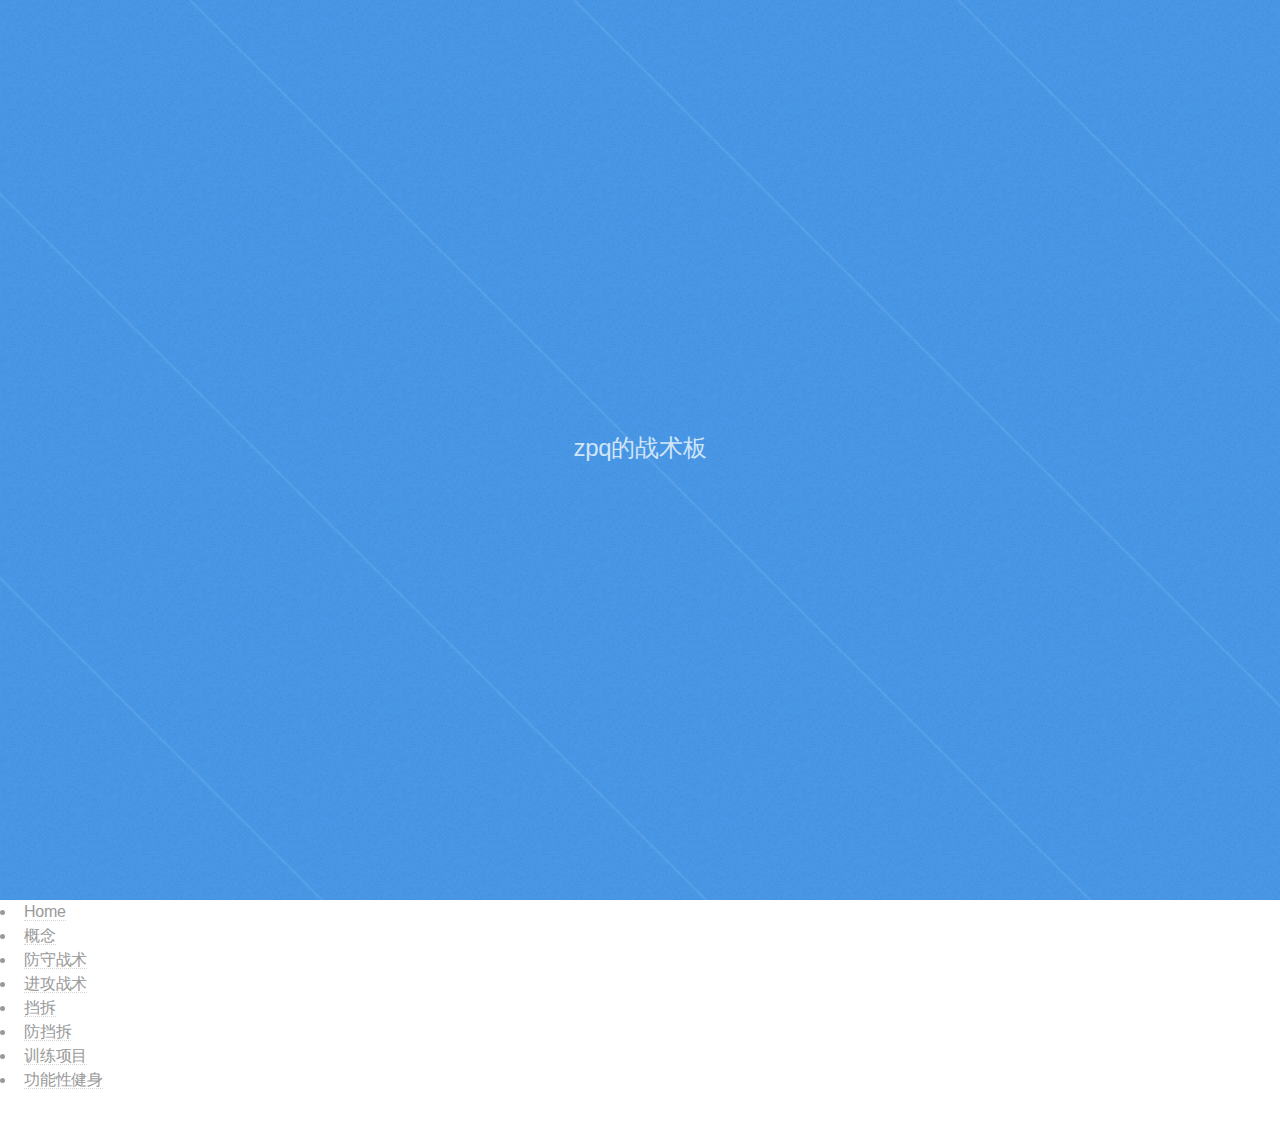
==== commit 8b9dcf88: "defense" ====
--- a/index.html
+++ b/index.html
@@ -1,431 +1,68 @@
 <!DOCTYPE HTML>
 <!--
-	Fractal by HTML5 UP
+	TXT by HTML5 UP
 	html5up.net | @ajlkn
 	Free for personal and commercial use under the CCA 3.0 license (html5up.net/license)
 -->
 <html>
-	<head>
-		<title>Fractal by HTML5 UP</title>
-		<meta charset="utf-8" />
-		<meta name="viewport" content="width=device-width, initial-scale=1, user-scalable=no" />
-		<link rel="stylesheet" href="assets/css/main.css" />
-		<noscript><link rel="stylesheet" href="assets/css/noscript.css" /></noscript>
-	</head>
-	<body class="is-preload">
 
-		<!-- Header -->
-			<header id="header">
-				<div class="content">
-					<h1><a href="#">Fractal</a></h1>
-					<p>Just a simple, single page responsive<br />
-					template brought to you by <a href="http://html5up.net">HTML5 UP</a></p>
-					<ul class="actions">
-						<li><a href="#" class="button primary icon solid fa-download">Download</a></li>
-						<li><a href="#one" class="button icon solid fa-chevron-down scrolly">Learn More</a></li>
-					</ul>
-				</div>
-				<div class="image phone"><div class="inner"><img src="images/screen.jpg" alt="" /></div></div>
-			</header>
+<head>
+    <title>zpq的战术板</title>
+    <meta charset="utf-8" />
+    <meta name="viewport" content="width=device-width, initial-scale=1, user-scalable=no" />
+    <link rel="stylesheet" href="assets/css/main.css" />
+</head>
 
-		<!-- One -->
-			<section id="one" class="wrapper style2 special">
-				<header class="major">
-					<h2>Sed ipsum magna lorem tempus amet<br />
-					vehicula et gravida elementum</h2>
-				</header>
-				<ul class="icons major">
-					<li><span class="icon solid fa-camera-retro"><span class="label">Shoot</span></span></li>
-					<li><span class="icon solid fa-sync"><span class="label">Process</span></span></li>
-					<li><span class="icon solid fa-cloud"><span class="label">Upload</span></span></li>
-				</ul>
-			</section>
+<body class="homepage is-preload">
+    <div id="page-wrapper">
 
-		<!-- Two -->
-			<section id="two" class="wrapper">
-				<div class="inner alt">
-					<section class="spotlight">
-						<div class="image"><img src="images/pic01.jpg" alt="" /></div>
-						<div class="content">
-							<h3>Magna sed ultrices</h3>
-							<p>Morbi mattis ornare ornare. Duis quam turpis, gravida at leo elementum elit fusce accumsan dui libero, quis vehicula lectus ultricies eu. In convallis amet leo non sapien iaculis efficitur consequat lorem ipsum.</p>
-						</div>
-					</section>
-					<section class="spotlight">
-						<div class="image"><img src="images/pic02.jpg" alt="" /></div>
-						<div class="content">
-							<h3>Ultrices nullam aliquam</h3>
-							<p>Morbi mattis ornare ornare. Duis quam turpis, gravida at leo elementum elit fusce accumsan dui libero, quis vehicula lectus ultricies eu. In convallis amet leo non sapien iaculis efficitur consequat lorem ipsum.</p>
-						</div>
-					</section>
-					<section class="spotlight">
-						<div class="image"><img src="images/pic03.jpg" alt="" /></div>
-						<div class="content">
-							<h3>Aliquam sed magna</h3>
-							<p>Morbi mattis ornare ornare. Duis quam turpis, gravida at leo elementum elit fusce accumsan dui libero, quis vehicula lectus ultricies eu. In convallis amet leo non sapien iaculis efficitur consequat lorem ipsum.</p>
-						</div>
-					</section>
-					<section class="special">
-						<ul class="icons labeled">
-							<li><span class="icon solid fa-camera-retro"><span class="label">Ipsum lorem accumsan</span></span></li>
-							<li><span class="icon solid fa-sync"><span class="label">Sed vehicula elementum</span></span></li>
-							<li><span class="icon solid fa-cloud"><span class="label">Elit fusce consequat</span></span></li>
-							<li><span class="icon solid fa-code"><span class="label">Lorem nullam tempus</span></span></li>
-							<li><span class="icon solid fa-desktop"><span class="label">Adipiscing amet sapien</span></span></li>
-						</ul>
-					</section>
-				</div>
-			</section>
+        <!-- Header -->
+        <header id="header">
+            <div class="logo container">
+                <div>
+                    <p>zpq的战术板</p>
+                </div>
+            </div>
+        </header>
 
-		<!-- Three -->
-			<section id="three" class="wrapper style2 special">
-				<header class="major">
-					<h2>Magna leo sapien gravida</h2>
-					<p>Gravida at leo elementum elit fusce accumsan dui libero, quis vehicula<br />
-					lectus ultricies eu. In convallis amet leo sapien iaculis efficitur.</p>
-				</header>
-				<ul class="actions special">
-					<li><a href="#" class="button primary icon solid fa-download">Download</a></li>
-					<li><a href="#" class="button">Learn More</a></li>
-				</ul>
-			</section>
+        <!-- Nav -->
+        <nav id="nav">
+            <ul>
+                <li class="current"><a href="index.html">Home</a></li>
+                <li><a href="concept.html">概念</a></li>
+                <li><a href="defense.html">防守战术</a></li>
+                <li><a href="attack.html">进攻战术</a></li>
+                <li><a href="pickroll.html">挡拆</a></li>
+                <li><a href="pickrollDefense.html">防挡拆</a></li>
+                <li><a href="training.html">训练项目</a></li>
+                <li><a href="fitness.html">功能性健身</a></li>
+            </ul>
+        </nav>
 
-		<!-- Four -->
-		<!--
-			<section id="four" class="wrapper">
-				<div class="inner">
+        <!-- Banner -->
+        <!-- <section id="banner">
+            <div class="content">
+                <h2>Welcome to TXT by HTML5 UP</h2>
+                <p>A free responsive site template built on HTML5, CSS3, and some other stuff</p>
+                <a href="#main" class="button scrolly">Alright let's go</a>
+            </div>
+        </section> -->
 
-					<header class="major">
-						<h2>Elements</h2>
-					</header>
+        <!-- Main -->
 
-					<section>
-						<h4>Text</h4>
-						<p>This is <b>bold</b> and this is <strong>strong</strong>. This is <i>italic</i> and this is <em>emphasized</em>.
-						This is <sup>superscript</sup> text and this is <sub>subscript</sub> text.
-						This is <u>underlined</u> and this is code: <code>for (;;) { ... }</code>. Finally, <a href="#">this is a link</a>.</p>
-						<hr />
-						<header>
-							<h4>Heading with a Subtitle</h4>
-							<p>Lorem ipsum dolor sit amet nullam id egestas urna aliquam</p>
-						</header>
-						<p>Nunc lacinia ante nunc ac lobortis. Interdum adipiscing gravida odio porttitor sem non mi integer non faucibus ornare mi ut ante amet placerat aliquet. Volutpat eu sed ante lacinia sapien lorem accumsan varius montes viverra nibh in adipiscing blandit tempus accumsan.</p>
-						<header>
-							<h5>Heading with a Subtitle</h5>
-							<p>Lorem ipsum dolor sit amet nullam id egestas urna aliquam</p>
-						</header>
-						<p>Nunc lacinia ante nunc ac lobortis. Interdum adipiscing gravida odio porttitor sem non mi integer non faucibus ornare mi ut ante amet placerat aliquet. Volutpat eu sed ante lacinia sapien lorem accumsan varius montes viverra nibh in adipiscing blandit tempus accumsan.</p>
-						<hr />
-						<h2>Heading Level 2</h2>
-						<h3>Heading Level 3</h3>
-						<h4>Heading Level 4</h4>
-						<h5>Heading Level 5</h5>
-						<h6>Heading Level 6</h6>
-						<hr />
-						<h5>Blockquote</h5>
-						<blockquote>Fringilla nisl. Donec accumsan interdum nisi, quis tincidunt felis sagittis eget tempus euismod. Vestibulum ante ipsum primis in faucibus vestibulum. Blandit adipiscing eu felis iaculis volutpat ac adipiscing accumsan faucibus. Vestibulum ante ipsum primis in faucibus lorem ipsum dolor sit amet nullam adipiscing eu felis.</blockquote>
-						<h5>Preformatted</h5>
-						<pre><code>i = 0;
+        <!-- Footer -->
 
-while (!deck.isInOrder()) {
-  print 'Iteration ' + i;
-  deck.shuffle();
-  i++;
-}
+    </div>
 
-print 'It took ' + i + ' iterations to sort the deck.';</code></pre>
-					</section>
+    <!-- Scripts -->
+    <script src="assets/js/jquery.min.js"></script>
+    <script src="assets/js/jquery.dropotron.min.js"></script>
+    <script src="assets/js/jquery.scrolly.min.js"></script>
+    <script src="assets/js/browser.min.js"></script>
+    <script src="assets/js/breakpoints.min.js"></script>
+    <script src="assets/js/util.js"></script>
+    <script src="assets/js/main.js"></script>
 
-					<section>
-						<h4>Lists</h4>
-						<div class="row">
-							<div class="col-6 col-12-medium">
-								<h5>Unordered</h5>
-								<ul>
-									<li>Dolor pulvinar etiam.</li>
-									<li>Sagittis adipiscing.</li>
-									<li>Felis enim feugiat.</li>
-								</ul>
-								<h5>Alternate</h5>
-								<ul class="alt">
-									<li>Dolor pulvinar etiam.</li>
-									<li>Sagittis adipiscing.</li>
-									<li>Felis enim feugiat.</li>
-								</ul>
-							</div>
-							<div class="col-6 col-12-medium">
-								<h5>Ordered</h5>
-								<ol>
-									<li>Dolor pulvinar etiam.</li>
-									<li>Etiam vel felis viverra.</li>
-									<li>Felis enim feugiat.</li>
-									<li>Dolor pulvinar etiam.</li>
-									<li>Etiam vel felis lorem.</li>
-									<li>Felis enim et feugiat.</li>
-								</ol>
-								<h5>Icons</h5>
-								<ul class="icons">
-									<li><a href="#" class="icon brands fa-twitter"><span class="label">Twitter</span></a></li>
-									<li><a href="#" class="icon brands fa-facebook-f"><span class="label">Facebook</span></a></li>
-									<li><a href="#" class="icon brands fa-instagram"><span class="label">Instagram</span></a></li>
-									<li><a href="#" class="icon brands fa-github"><span class="label">Github</span></a></li>
-								</ul>
-							</div>
-						</div>
-						<h5>Actions</h5>
-						<div class="row">
-							<div class="col-6 col-12-medium">
-								<ul class="actions">
-									<li><a href="#" class="button primary">Default</a></li>
-									<li><a href="#" class="button">Default</a></li>
-								</ul>
-								<ul class="actions small">
-									<li><a href="#" class="button primary small">Small</a></li>
-									<li><a href="#" class="button small">Small</a></li>
-								</ul>
-								<ul class="actions stacked">
-									<li><a href="#" class="button primary">Default</a></li>
-									<li><a href="#" class="button">Default</a></li>
-								</ul>
-								<ul class="actions stacked">
-									<li><a href="#" class="button primary small">Small</a></li>
-									<li><a href="#" class="button small">Small</a></li>
-								</ul>
-							</div>
-							<div class="col-6 col-12-medium">
-								<ul class="actions stacked">
-									<li><a href="#" class="button primary fit">Default</a></li>
-									<li><a href="#" class="button fit">Default</a></li>
-								</ul>
-								<ul class="actions stacked">
-									<li><a href="#" class="button primary small fit">Small</a></li>
-									<li><a href="#" class="button small fit">Small</a></li>
-								</ul>
-							</div>
-						</div>
-					</section>
+</body>
 
-					<section>
-						<h4>Table</h4>
-						<h5>Default</h5>
-						<div class="table-wrapper">
-							<table>
-								<thead>
-									<tr>
-										<th>Name</th>
-										<th>Description</th>
-										<th>Price</th>
-									</tr>
-								</thead>
-								<tbody>
-									<tr>
-										<td>Item One</td>
-										<td>Ante turpis integer aliquet porttitor.</td>
-										<td>29.99</td>
-									</tr>
-									<tr>
-										<td>Item Two</td>
-										<td>Vis ac commodo adipiscing arcu aliquet.</td>
-										<td>19.99</td>
-									</tr>
-									<tr>
-										<td>Item Three</td>
-										<td> Morbi faucibus arcu accumsan lorem.</td>
-										<td>29.99</td>
-									</tr>
-									<tr>
-										<td>Item Four</td>
-										<td>Vitae integer tempus condimentum.</td>
-										<td>19.99</td>
-									</tr>
-									<tr>
-										<td>Item Five</td>
-										<td>Ante turpis integer aliquet porttitor.</td>
-										<td>29.99</td>
-									</tr>
-								</tbody>
-								<tfoot>
-									<tr>
-										<td colspan="2"></td>
-										<td>100.00</td>
-									</tr>
-								</tfoot>
-							</table>
-						</div>
-
-						<h5>Alternate</h5>
-						<div class="table-wrapper">
-							<table class="alt">
-								<thead>
-									<tr>
-										<th>Name</th>
-										<th>Description</th>
-										<th>Price</th>
-									</tr>
-								</thead>
-								<tbody>
-									<tr>
-										<td>Item One</td>
-										<td>Ante turpis integer aliquet porttitor.</td>
-										<td>29.99</td>
-									</tr>
-									<tr>
-										<td>Item Two</td>
-										<td>Vis ac commodo adipiscing arcu aliquet.</td>
-										<td>19.99</td>
-									</tr>
-									<tr>
-										<td>Item Three</td>
-										<td> Morbi faucibus arcu accumsan lorem.</td>
-										<td>29.99</td>
-									</tr>
-									<tr>
-										<td>Item Four</td>
-										<td>Vitae integer tempus condimentum.</td>
-										<td>19.99</td>
-									</tr>
-									<tr>
-										<td>Item Five</td>
-										<td>Ante turpis integer aliquet porttitor.</td>
-										<td>29.99</td>
-									</tr>
-								</tbody>
-								<tfoot>
-									<tr>
-										<td colspan="2"></td>
-										<td>100.00</td>
-									</tr>
-								</tfoot>
-							</table>
-						</div>
-					</section>
-
-					<section>
-						<h4>Buttons</h4>
-						<ul class="actions">
-							<li><a href="#" class="button primary">Primary</a></li>
-							<li><a href="#" class="button">Default</a></li>
-						</ul>
-						<ul class="actions">
-							<li><a href="#" class="button large">Large</a></li>
-							<li><a href="#" class="button">Default</a></li>
-							<li><a href="#" class="button small">Small</a></li>
-						</ul>
-						<ul class="actions fit">
-							<li><a href="#" class="button fit">Fit</a></li>
-							<li><a href="#" class="button primary fit">Fit</a></li>
-							<li><a href="#" class="button fit">Fit</a></li>
-						</ul>
-						<ul class="actions fit small">
-							<li><a href="#" class="button primary fit small">Fit + Small</a></li>
-							<li><a href="#" class="button fit small">Fit + Small</a></li>
-							<li><a href="#" class="button primary fit small">Fit + Small</a></li>
-						</ul>
-						<ul class="actions">
-							<li><a href="#" class="button primary icon solid fa-download">Icon</a></li>
-							<li><a href="#" class="button icon solid fa-download">Icon</a></li>
-						</ul>
-						<ul class="actions">
-							<li><span class="button primary disabled">Disabled</span></li>
-							<li><span class="button disabled">Disabled</span></li>
-						</ul>
-					</section>
-
-					<section>
-						<h4>Form</h4>
-						<form method="post" action="#">
-							<div class="row gtr-uniform">
-								<div class="col-6 col-12-xsmall">
-									<input type="text" name="demo-name" id="demo-name" value="" placeholder="Name" />
-								</div>
-								<div class="col-6 col-12-xsmall">
-									<input type="email" name="demo-email" id="demo-email" value="" placeholder="Email" />
-								</div>
-								<div class="col-12">
-									<select name="demo-category" id="demo-category">
-										<option value="">- Category -</option>
-										<option value="1">Manufacturing</option>
-										<option value="1">Shipping</option>
-										<option value="1">Administration</option>
-										<option value="1">Human Resources</option>
-									</select>
-								</div>
-								<div class="col-4 col-12-small">
-									<input type="radio" id="demo-priority-low" name="demo-priority" checked>
-									<label for="demo-priority-low">Low</label>
-								</div>
-								<div class="col-4 col-12-small">
-									<input type="radio" id="demo-priority-normal" name="demo-priority">
-									<label for="demo-priority-normal">Normal</label>
-								</div>
-								<div class="col-4 col-12-small">
-									<input type="radio" id="demo-priority-high" name="demo-priority">
-									<label for="demo-priority-high">High</label>
-								</div>
-								<div class="col-6 col-12-small">
-									<input type="checkbox" id="demo-copy" name="demo-copy">
-									<label for="demo-copy">Email me a copy</label>
-								</div>
-								<div class="col-6 col-12-small">
-									<input type="checkbox" id="demo-human" name="demo-human" checked>
-									<label for="demo-human">Not a robot</label>
-								</div>
-								<div class="col-12">
-									<textarea name="demo-message" id="demo-message" placeholder="Enter your message" rows="6"></textarea>
-								</div>
-								<div class="col-12">
-									<ul class="actions">
-										<li><input type="submit" value="Send Message" class="primary" /></li>
-										<li><input type="reset" value="Reset" /></li>
-									</ul>
-								</div>
-							</div>
-						</form>
-					</section>
-
-					<section>
-						<h4>Image</h4>
-						<h5>Fit</h5>
-						<div class="box alt">
-							<div class="row gtr-uniform">
-								<div class="col-12"><span class="image fit"><img src="images/pic04.jpg" alt="" /></span></div>
-								<div class="col-4"><span class="image fit"><img src="images/pic01.jpg" alt="" /></span></div>
-								<div class="col-4"><span class="image fit"><img src="images/pic02.jpg" alt="" /></span></div>
-								<div class="col-4"><span class="image fit"><img src="images/pic03.jpg" alt="" /></span></div>
-								<div class="col-4"><span class="image fit"><img src="images/pic02.jpg" alt="" /></span></div>
-								<div class="col-4"><span class="image fit"><img src="images/pic03.jpg" alt="" /></span></div>
-								<div class="col-4"><span class="image fit"><img src="images/pic01.jpg" alt="" /></span></div>
-								<div class="col-4"><span class="image fit"><img src="images/pic03.jpg" alt="" /></span></div>
-								<div class="col-4"><span class="image fit"><img src="images/pic01.jpg" alt="" /></span></div>
-								<div class="col-4"><span class="image fit"><img src="images/pic02.jpg" alt="" /></span></div>
-							</div>
-						</div>
-						<h5>Left &amp; Right</h5>
-						<p><span class="image left"><img src="images/pic05.jpg" alt="" /></span>Fringilla nisl. Donec accumsan interdum nisi, quis tincidunt felis sagittis eget. tempus euismod. Vestibulum ante ipsum primis in faucibus vestibulum. Blandit adipiscing eu felis iaculis volutpat ac adipiscing accumsan eu faucibus. Integer ac pellentesque praesent tincidunt felis sagittis eget. tempus euismod. Vestibulum ante ipsum primis in faucibus vestibulum. Blandit adipiscing eu felis iaculis volutpat ac adipiscing accumsan eu faucibus. Integer ac pellentesque praesent. Donec accumsan interdum nisi, quis tincidunt felis sagittis eget. tempus euismod. Vestibulum ante ipsum primis in faucibus vestibulum. Blandit adipiscing eu felis iaculis volutpat ac adipiscing accumsan eu faucibus. Integer ac pellentesque praesent tincidunt felis sagittis eget. tempus euismod. Vestibulum ante ipsum primis in faucibus vestibulum. Blandit adipiscing eu felis iaculis volutpat ac adipiscing accumsan eu faucibus. Integer ac pellentesque praesent. Blandit adipiscing eu felis iaculis volutpat ac adipiscing accumsan eu faucibus. Integer ac pellentesque praesent tincidunt felis sagittis eget. tempus euismod. Vestibulum ante ipsum primis in faucibus vestibulum. Blandit adipiscing eu felis iaculis volutpat ac adipiscing accumsan eu faucibus. Integer ac pellentesque praesent.</p>
-						<p><span class="image right"><img src="images/pic05.jpg" alt="" /></span>Fringilla nisl. Donec accumsan interdum nisi, quis tincidunt felis sagittis eget. tempus euismod. Vestibulum ante ipsum primis in faucibus vestibulum. Blandit adipiscing eu felis iaculis volutpat ac adipiscing accumsan eu faucibus. Integer ac pellentesque praesent tincidunt felis sagittis eget. tempus euismod. Vestibulum ante ipsum primis in faucibus vestibulum. Blandit adipiscing eu felis iaculis volutpat ac adipiscing accumsan eu faucibus. Integer ac pellentesque praesent. Donec accumsan interdum nisi, quis tincidunt felis sagittis eget. tempus euismod. Vestibulum ante ipsum primis in faucibus vestibulum. Blandit adipiscing eu felis iaculis volutpat ac adipiscing accumsan eu faucibus. Integer ac pellentesque praesent tincidunt felis sagittis eget. tempus euismod. Vestibulum ante ipsum primis in faucibus vestibulum. Blandit adipiscing eu felis iaculis volutpat ac adipiscing accumsan eu faucibus. Integer ac pellentesque praesent. Blandit adipiscing eu felis iaculis volutpat ac adipiscing accumsan eu faucibus. Integer ac pellentesque praesent tincidunt felis sagittis eget. tempus euismod. Vestibulum ante ipsum primis in faucibus vestibulum. Blandit adipiscing eu felis iaculis volutpat ac adipiscing accumsan eu faucibus. Integer ac pellentesque praesent.</p>
-					</section>
-
-				</div>
-			</section>
-		-->
-
-		<!-- Footer -->
-			<footer id="footer">
-				<ul class="icons">
-					<li><a href="#" class="icon brands fa-facebook-f"><span class="label">Facebook</span></a></li>
-					<li><a href="#" class="icon brands fa-twitter"><span class="label">Twitter</span></a></li>
-					<li><a href="#" class="icon brands fa-instagram"><span class="label">Instagram</span></a></li>
-				</ul>
-				<p class="copyright">&copy; Untitled. Credits: <a href="http://html5up.net">HTML5 UP</a></p>
-			</footer>
-
-		<!-- Scripts -->
-			<script src="assets/js/jquery.min.js"></script>
-			<script src="assets/js/jquery.scrolly.min.js"></script>
-			<script src="assets/js/browser.min.js"></script>
-			<script src="assets/js/breakpoints.min.js"></script>
-			<script src="assets/js/util.js"></script>
-			<script src="assets/js/main.js"></script>
-
-	</body>
 </html>